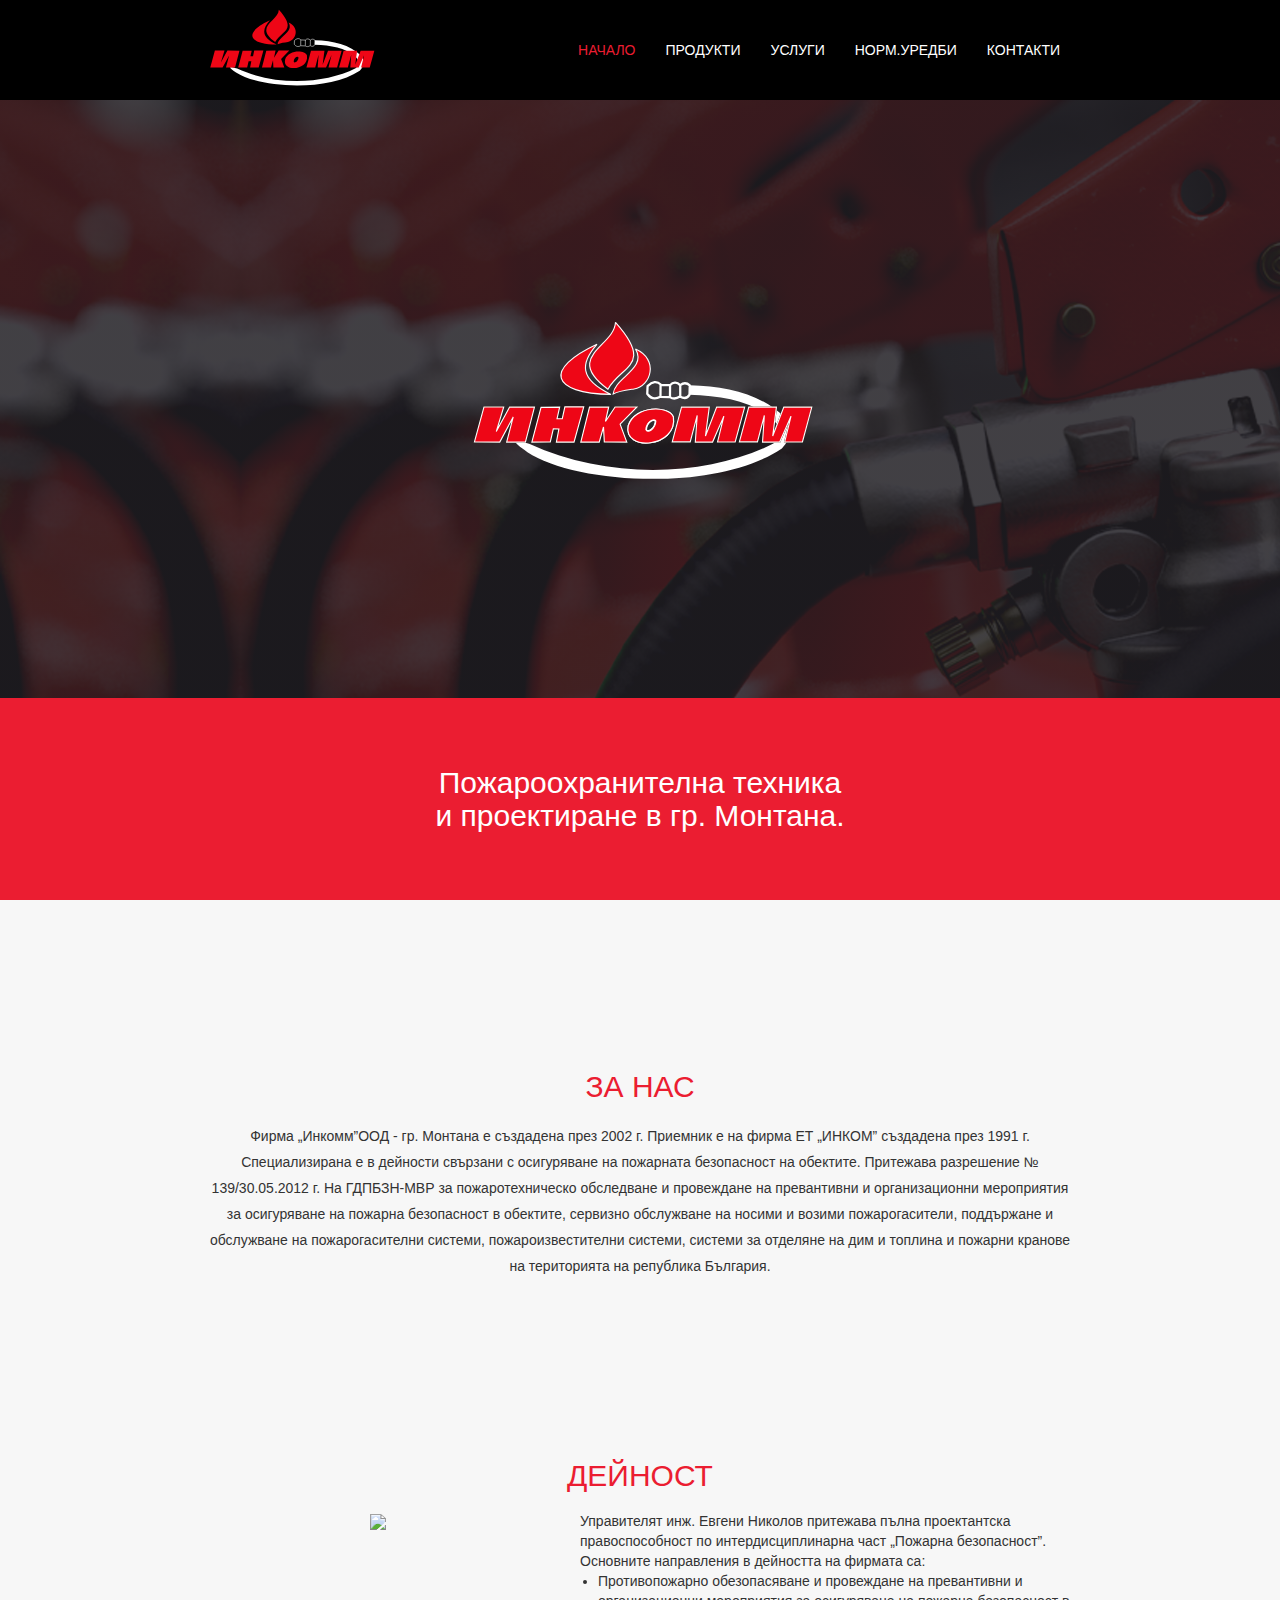
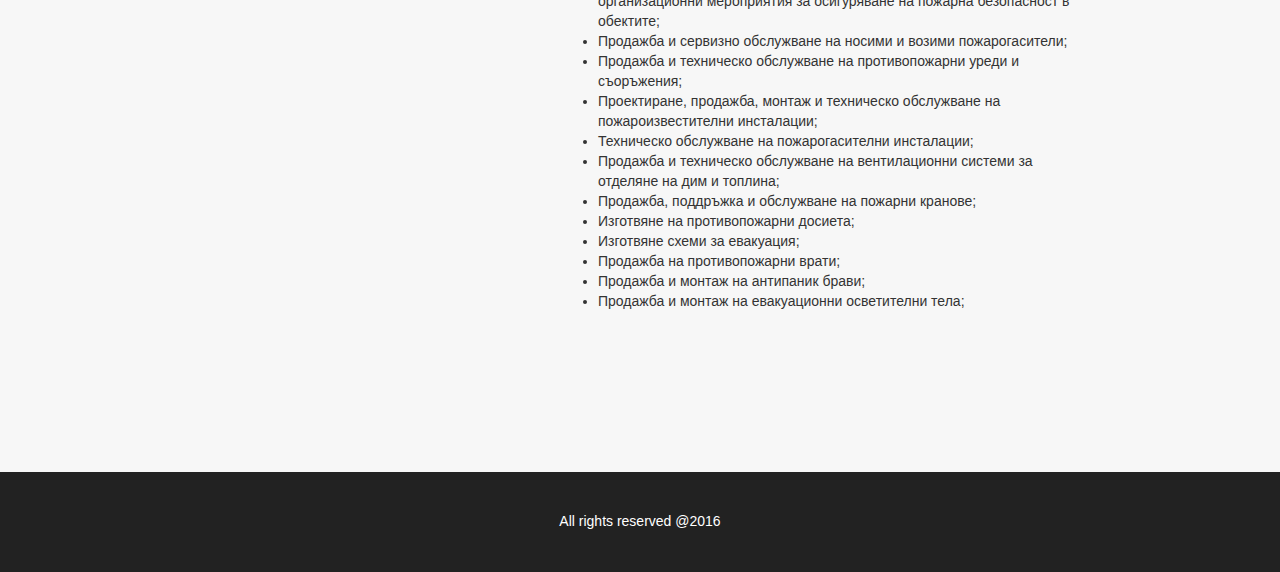
==== index.html @ 293aea62 "first commit" ====
<!DOCTYPE html>
<html xmlns="http://www.w3.org/1999/xhtml" lang="en" xml:lang="en">
    <head>
        <title>
                Начало
        </title>
            <meta name="robots" content="noindex">
        <meta http-equiv="Content-Type" content="text/html; charset=utf-8">
        <meta name="description" content="Инкомм контакти">
        <meta name="viewport" content="width=device-width, initial-scale=1">
        <link rel="stylesheet" type="text/css" href="/css/app.b90cbeb3.css">
        <link rel="stylesheet" type="text/css" href="/icons/styles.css">
        <link rel="stylesheet" href="https://fonts.googleapis.com/css?family=Roboto:100,400">
        <link rel="shortcut icon" type="image/x-icon" href="/img/favicon.cccce3f9.ico">
        <link rel="icon" type="image/x-icon" href="/img/favicon.cccce3f9.ico">
        <meta itemprop="image" content="/img/social-image.jpg">
        
        <link href="https://maxcdn.bootstrapcdn.com/font-awesome/4.7.0/css/font-awesome.min.css" rel="stylesheet" integrity="sha384-wvfXpqpZZVQGK6TAh5PVlGOfQNHSoD2xbE+QkPxCAFlNEevoEH3Sl0sibVcOQVnN" crossorigin="anonymous">
    </head>
    <body>
        <div class="content">
            <nav class="navbar navbar-default">
                <div class="container">
                    <div class="navbar-header">
            
                        <a
                         class="navbar-brand"
                         href="/">
                            <img
                             src="/img/logo.3ae2fdd6.svg"
                             width="175"
                             alt="Enhancv Logo">
                        </a>
            
            
                        <button type="button" class="navbar-toggle" data-toggle="collapse" data-target="#bs-example-navbar-collapse-1">
                            <span class="sr-only">Toggle navigation</span>
                            <span class="icon-bar"></span>
                            <span class="icon-bar"></span>
                            <span class="icon-bar"></span>
                        </button>
                    </div>
            
                    <div class="collapse navbar-collapse" id="bs-example-navbar-collapse-1">
            
                        <ul class="nav navbar-nav navbar-right">
                            <li  class="active" >
                                <a href="/">НАЧАЛО</a>
                            </li>
                            <li >
                                <a href="/products">ПРОДУКТИ</a>
                            </li>
                            <li >
                                <a href="/services.html">УСЛУГИ</a>
                            </li>
                            <li >
                                <a href="/regulations.html">НОРМ.УРЕДБИ</a>
                            </li>
                            <li >
                                <a href="/contacts.html">КОНТАКТИ</a>
                            </li>
                        </ul>
                    </div>
                </div>
            </nav>
            
            
            <div class="home-header">
                <div class="jumbotron vertical-center">
                  <div class="container">
                    <img src="/img/biglogo.f9078b86.svg" />
                  </div>
                </div>
            </div>
            <div class="homepage-info-bar">
                <div class="container">
                    <div class="row text-center">
                        <div class="col-xs-12">
                            <h2>Пожароохранителна техника<br /> и проектиране в гр. Монтана.</h2>
                        </div>
                    </div>
                </div>
            </div>
            <div class="homepage-about-us">
                <div class="container">
                    <div class="row text-center">
                        <div class="col-xs-12">
                            <h2>ЗА НАС</h2>
                            <p>Фирма „Инкомм”ООД - гр. Монтана е създадена  през 2002 г. Приемник е  на фирма  ЕТ „ИНКОМ” създадена през 1991 г.
                            Специализирана е в дейности свързани с осигуряване на пожарната безопасност на обектите.
                            Притежава разрешение № 139/30.05.2012 г. На ГДПБЗН-МВР  за пожаротехническо обследване и провеждане на превантивни и организационни мероприятия за осигуряване на пожарна безопасност в обектите, сервизно обслужване на носими и возими пожарогасители, поддържане и обслужване на пожарогасителни системи, пожароизвестителни системи, системи за отделяне на дим и топлина и пожарни кранове на територията на република България.
                            </p>
                        </div>
                    </div>
                </div>
            </div>
            <div class="homepage-activity">
                <div class="container">
                    <div class="row text-center">
                        <h2>ДЕЙНОСТ</h2>
                    </div>
                    <div class="row">
                        <div class="col-md-5 text-center">
                            <img src="http://placehold.it/350x400">
                        </div>
                        <div class="col-md-7">
                            Управителят   инж. Евгени Николов притежава пълна проектантска правоспособност по интердисциплинарна част „Пожарна безопасност”.
                            Основните направления в дейността на фирмата са:
                            <ul>
                            <li>Противопожарно обезопасяване и провеждане на превантивни и              организационни мероприятия за осигуряване на пожарна безопасност в          обектите;</li>
                            <li>Продажба и сервизно обслужване на носими и возими пожарогасители;</li>
                            <li>Продажба и техническо обслужване на противопожарни уреди и съоръжения;</li>
                            <li>Проектиране, продажба, монтаж и техническо обслужване на                    пожароизвестителни инсталации;</li>
                            <li>Техническо обслужване на пожарогасителни инсталации;</li>
                            <li>Продажба и техническо обслужване на вентилационни системи за отделяне       на дим и топлина;</li>
                            <li>Продажба, поддръжка и обслужване на пожарни кранове;</li>
                            <li>Изготвяне на противопожарни досиета;</li>
                            <li>Изготвяне схеми за евакуация;</li>
                            <li>Продажба на противопожарни врати;</li>
                            <li>Продажба и монтаж на антипаник брави;</li>
                            <li>Продажба и монтаж на евакуационни осветителни тела;</li>
                            </ul>
                        </div>
                    </div>
                </div>
            </div>
            
        </div>
        <div class="footer">
            <div class="container">
                <div class="row text-center">
                    All rights reserved @2016
                </div>
            </div>
        </div>
        

        <script src="/js/combined.1ae08cdf.js"></script>
    </body>
</html>
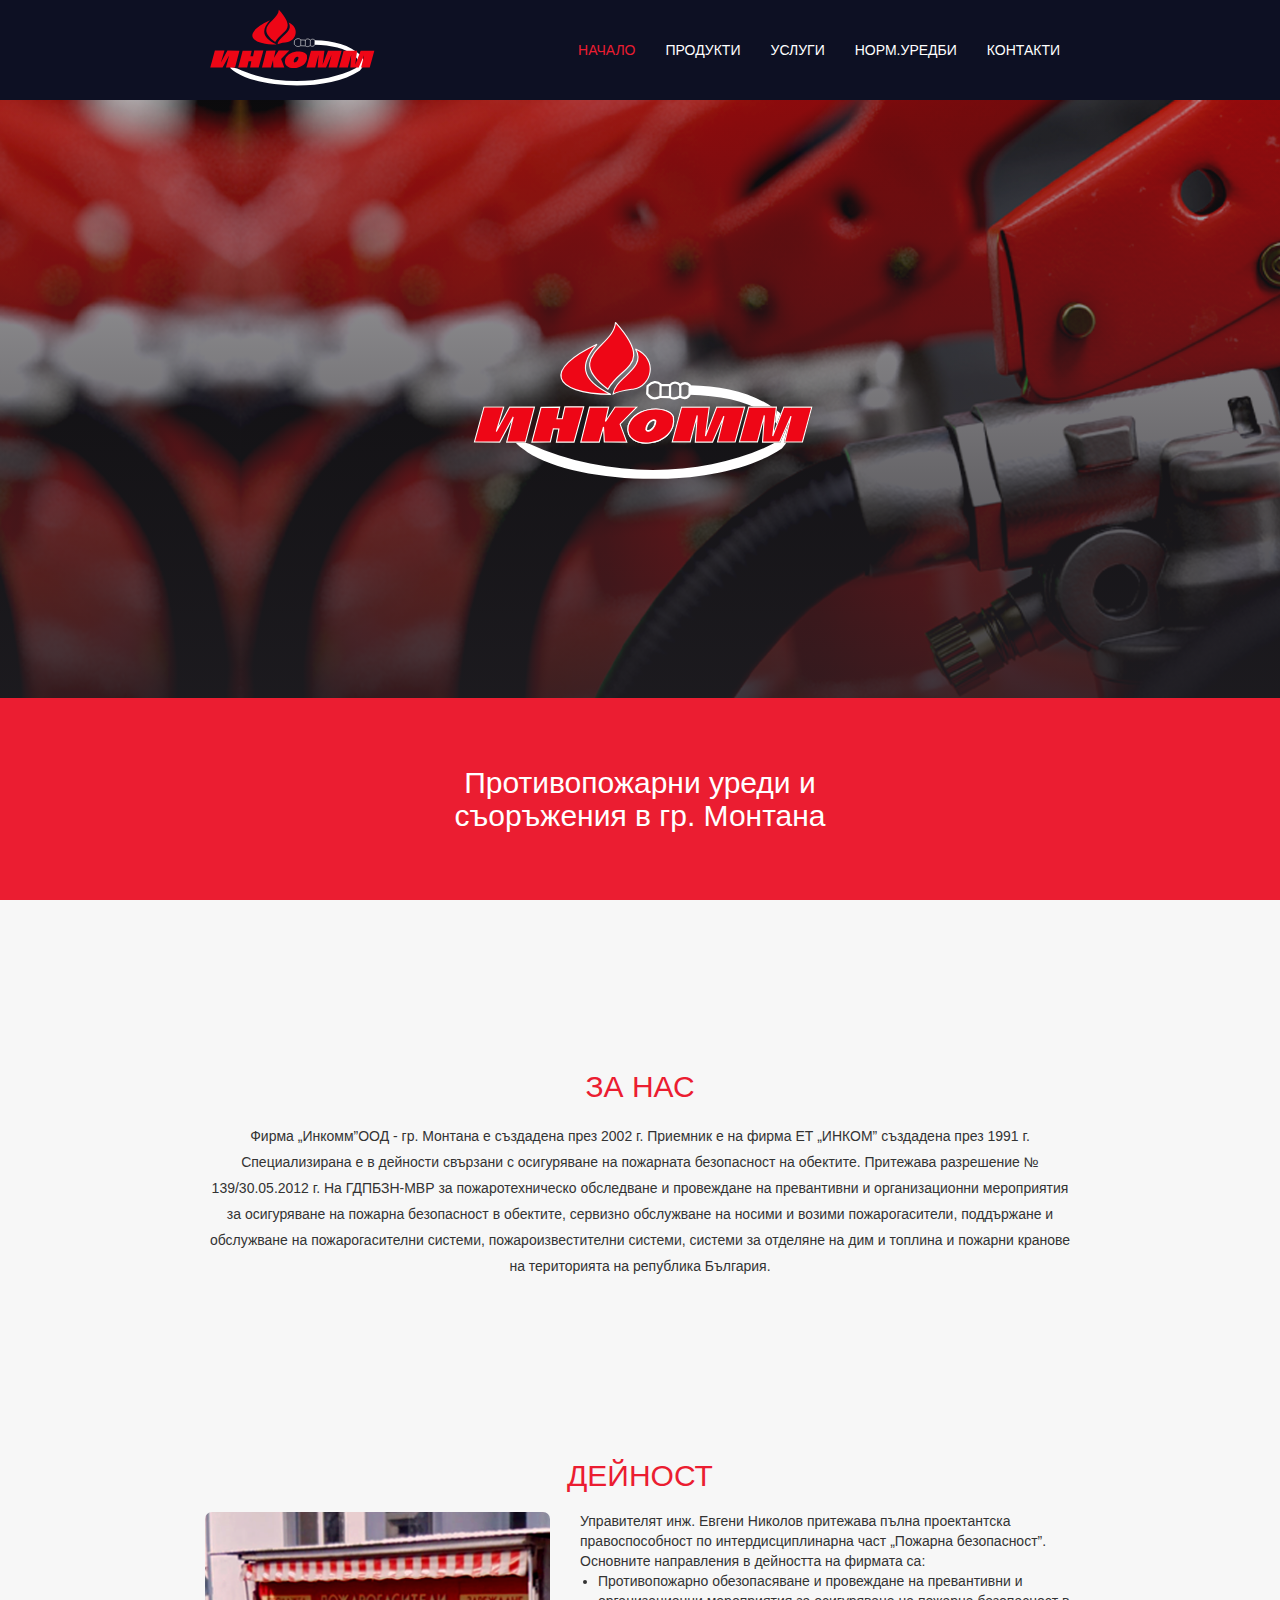
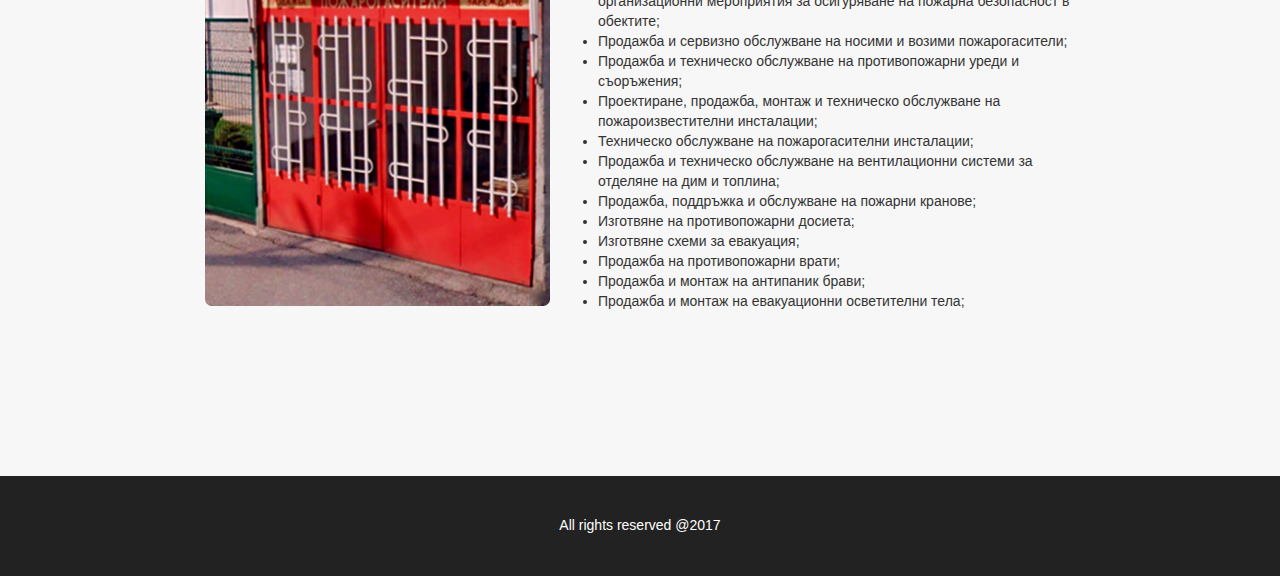
==== commit c6f698d3: "update" ====
--- a/index.html
+++ b/index.html
@@ -2,18 +2,15 @@
 <html xmlns="http://www.w3.org/1999/xhtml" lang="en" xml:lang="en">
     <head>
         <title>
-                Начало
+                Inkomm - Противопожарни уреди и съоръжения в гр. Монтана
         </title>
-            <meta name="robots" content="noindex">
         <meta http-equiv="Content-Type" content="text/html; charset=utf-8">
-        <meta name="description" content="Инкомм контакти">
+        <meta name="description" content="Фирма „Инкомм”ООД - гр. Монтана е създадена през 2002 г. Приемник е на фирма ЕТ „ИНКОМ” създадена през 1991 г. Специализирана е в дейности свързани с осигуряване на пожарната безопасност на обектите. ">
         <meta name="viewport" content="width=device-width, initial-scale=1">
-        <link rel="stylesheet" type="text/css" href="/css/app.b90cbeb3.css">
-        <link rel="stylesheet" type="text/css" href="/icons/styles.css">
-        <link rel="stylesheet" href="https://fonts.googleapis.com/css?family=Roboto:100,400">
+        <link rel="stylesheet" type="text/css" href="/css/app.bbb9a756.css">
         <link rel="shortcut icon" type="image/x-icon" href="/img/favicon.cccce3f9.ico">
         <link rel="icon" type="image/x-icon" href="/img/favicon.cccce3f9.ico">
-        <meta itemprop="image" content="/img/social-image.jpg">
+        <meta itemprop="image" content="/img/header-background.4eefe3f7.png">
         
         <link href="https://maxcdn.bootstrapcdn.com/font-awesome/4.7.0/css/font-awesome.min.css" rel="stylesheet" integrity="sha384-wvfXpqpZZVQGK6TAh5PVlGOfQNHSoD2xbE+QkPxCAFlNEevoEH3Sl0sibVcOQVnN" crossorigin="anonymous">
     </head>
@@ -27,7 +24,7 @@
                          class="navbar-brand"
                          href="/">
                             <img
-                             src="/img/logo.3ae2fdd6.svg"
+                             src="/img/logo.b79aa6fc.svg"
                              width="175"
                              alt="Enhancv Logo">
                         </a>
@@ -68,7 +65,7 @@
             <div class="home-header">
                 <div class="jumbotron vertical-center">
                   <div class="container">
-                    <img src="/img/biglogo.f9078b86.svg" />
+                    <img src="/img/biglogo.e8737119.svg" />
                   </div>
                 </div>
             </div>
@@ -76,7 +73,7 @@
                 <div class="container">
                     <div class="row text-center">
                         <div class="col-xs-12">
-                            <h2>Пожароохранителна техника<br /> и проектиране в гр. Монтана.</h2>
+                            <h2>Противопожарни уреди и<br /> съоръжения в гр. Монтана</h2>
                         </div>
                     </div>
                 </div>
@@ -101,7 +98,7 @@
                     </div>
                     <div class="row">
                         <div class="col-md-5 text-center">
-                            <img src="http://placehold.it/350x400">
+                            <img src="/img/office.deb8bde7.png">
                         </div>
                         <div class="col-md-7">
                             Управителят   инж. Евгени Николов притежава пълна проектантска правоспособност по интердисциплинарна част „Пожарна безопасност”.
@@ -129,13 +126,13 @@
         <div class="footer">
             <div class="container">
                 <div class="row text-center">
-                    All rights reserved @2016
+                    All rights reserved @2017
                 </div>
             </div>
         </div>
         
 
-        <script src="/js/combined.1ae08cdf.js"></script>
+        <script src="/js/combined.86ba59e8.js"></script>
     </body>
 </html>
 
--- a/css/app.bbb9a756.css
+++ b/css/app.bbb9a756.css
@@ -0,0 +1,4911 @@
+@charset "UTF-8";
+.container {
+  max-width: 900px; }
+
+/*!
+ * Bootstrap v3.3.7 (http://getbootstrap.com)
+ * Copyright 2011-2016 Twitter, Inc.
+ * Licensed under MIT (https://github.com/twbs/bootstrap/blob/master/LICENSE)
+ */
+/*! normalize.css v3.0.3 | MIT License | github.com/necolas/normalize.css */
+html {
+  font-family: sans-serif;
+  -ms-text-size-adjust: 100%;
+  -webkit-text-size-adjust: 100%; }
+
+body {
+  margin: 0; }
+
+article,
+aside,
+details,
+figcaption,
+figure,
+footer,
+header,
+hgroup,
+main,
+menu,
+nav,
+section,
+summary {
+  display: block; }
+
+audio,
+canvas,
+progress,
+video {
+  display: inline-block;
+  vertical-align: baseline; }
+
+audio:not([controls]) {
+  display: none;
+  height: 0; }
+
+[hidden],
+template {
+  display: none; }
+
+a {
+  background-color: transparent; }
+
+a:active,
+a:hover {
+  outline: 0; }
+
+abbr[title] {
+  border-bottom: 1px dotted; }
+
+b,
+strong {
+  font-weight: bold; }
+
+dfn {
+  font-style: italic; }
+
+h1 {
+  font-size: 2em;
+  margin: 0.67em 0; }
+
+mark {
+  background: #ff0;
+  color: #000; }
+
+small {
+  font-size: 80%; }
+
+sub,
+sup {
+  font-size: 75%;
+  line-height: 0;
+  position: relative;
+  vertical-align: baseline; }
+
+sup {
+  top: -0.5em; }
+
+sub {
+  bottom: -0.25em; }
+
+img {
+  border: 0; }
+
+svg:not(:root) {
+  overflow: hidden; }
+
+figure {
+  margin: 1em 40px; }
+
+hr {
+  box-sizing: content-box;
+  height: 0; }
+
+pre {
+  overflow: auto; }
+
+code,
+kbd,
+pre,
+samp {
+  font-family: monospace, monospace;
+  font-size: 1em; }
+
+button,
+input,
+optgroup,
+select,
+textarea {
+  color: inherit;
+  font: inherit;
+  margin: 0; }
+
+button {
+  overflow: visible; }
+
+button,
+select {
+  text-transform: none; }
+
+button,
+html input[type="button"],
+input[type="reset"],
+input[type="submit"] {
+  -webkit-appearance: button;
+  cursor: pointer; }
+
+button[disabled],
+html input[disabled] {
+  cursor: default; }
+
+button::-moz-focus-inner,
+input::-moz-focus-inner {
+  border: 0;
+  padding: 0; }
+
+input {
+  line-height: normal; }
+
+input[type="checkbox"],
+input[type="radio"] {
+  box-sizing: border-box;
+  padding: 0; }
+
+input[type="number"]::-webkit-inner-spin-button,
+input[type="number"]::-webkit-outer-spin-button {
+  height: auto; }
+
+input[type="search"] {
+  -webkit-appearance: textfield;
+  box-sizing: content-box; }
+
+input[type="search"]::-webkit-search-cancel-button,
+input[type="search"]::-webkit-search-decoration {
+  -webkit-appearance: none; }
+
+fieldset {
+  border: 1px solid #c0c0c0;
+  margin: 0 2px;
+  padding: 0.35em 0.625em 0.75em; }
+
+legend {
+  border: 0;
+  padding: 0; }
+
+textarea {
+  overflow: auto; }
+
+optgroup {
+  font-weight: bold; }
+
+table {
+  border-collapse: collapse;
+  border-spacing: 0; }
+
+td,
+th {
+  padding: 0; }
+
+/*! Source: https://github.com/h5bp/html5-boilerplate/blob/master/src/css/main.css */
+@media print {
+  *,
+  *:before,
+  *:after {
+    background: transparent !important;
+    color: #000 !important;
+    box-shadow: none !important;
+    text-shadow: none !important; }
+  a,
+  a:visited {
+    text-decoration: underline; }
+  a[href]:after {
+    content: " (" attr(href) ")"; }
+  abbr[title]:after {
+    content: " (" attr(title) ")"; }
+  a[href^="#"]:after,
+  a[href^="javascript:"]:after {
+    content: ""; }
+  pre,
+  blockquote {
+    border: 1px solid #999;
+    page-break-inside: avoid; }
+  thead {
+    display: table-header-group; }
+  tr,
+  img {
+    page-break-inside: avoid; }
+  img {
+    max-width: 100% !important; }
+  p,
+  h2,
+  h3 {
+    orphans: 3;
+    widows: 3; }
+  h2,
+  h3 {
+    page-break-after: avoid; }
+  .navbar {
+    display: none; }
+  .btn > .caret,
+  .dropup > .btn > .caret {
+    border-top-color: #000 !important; }
+  .label {
+    border: 1px solid #000; }
+  .table {
+    border-collapse: collapse !important; }
+    .table td,
+    .table th {
+      background-color: #fff !important; }
+  .table-bordered th,
+  .table-bordered td {
+    border: 1px solid #ddd !important; } }
+
+* {
+  box-sizing: border-box; }
+
+*:before,
+*:after {
+  box-sizing: border-box; }
+
+html {
+  font-size: 10px;
+  -webkit-tap-highlight-color: transparent; }
+
+body {
+  font-family: "Century Gothic", CenturyGothic, AppleGothic, sans-serif;
+  font-size: 14px;
+  line-height: 1.42857;
+  color: #333333;
+  background-color: #f7f7f7; }
+
+input,
+button,
+select,
+textarea {
+  font-family: inherit;
+  font-size: inherit;
+  line-height: inherit; }
+
+a {
+  color: #333333;
+  text-decoration: none; }
+  a:hover, a:focus {
+    color: #0d0d0d;
+    text-decoration: none; }
+  a:focus {
+    outline: 5px auto -webkit-focus-ring-color;
+    outline-offset: -2px; }
+
+figure {
+  margin: 0; }
+
+img {
+  vertical-align: middle; }
+
+.img-responsive {
+  display: block;
+  max-width: 100%;
+  height: auto; }
+
+.img-rounded {
+  border-radius: 6px; }
+
+.img-thumbnail {
+  padding: 4px;
+  line-height: 1.42857;
+  background-color: #f7f7f7;
+  border: 1px solid #ddd;
+  border-radius: 4px;
+  transition: all 0.2s ease-in-out;
+  display: inline-block;
+  max-width: 100%;
+  height: auto; }
+
+.img-circle {
+  border-radius: 50%; }
+
+hr {
+  margin-top: 20px;
+  margin-bottom: 20px;
+  border: 0;
+  border-top: 1px solid #eeeeee; }
+
+.sr-only {
+  position: absolute;
+  width: 1px;
+  height: 1px;
+  margin: -1px;
+  padding: 0;
+  overflow: hidden;
+  clip: rect(0, 0, 0, 0);
+  border: 0; }
+
+.sr-only-focusable:active, .sr-only-focusable:focus {
+  position: static;
+  width: auto;
+  height: auto;
+  margin: 0;
+  overflow: visible;
+  clip: auto; }
+
+[role="button"] {
+  cursor: pointer; }
+
+h1, h2, h3, h4, h5, h6,
+.h1, .h2, .h3, .h4, .h5, .h6 {
+  font-family: "Century Gothic", CenturyGothic, AppleGothic, sans-serif;
+  font-weight: 300;
+  line-height: 1.1;
+  color: inherit; }
+  h1 small,
+  h1 .small, h2 small,
+  h2 .small, h3 small,
+  h3 .small, h4 small,
+  h4 .small, h5 small,
+  h5 .small, h6 small,
+  h6 .small,
+  .h1 small,
+  .h1 .small, .h2 small,
+  .h2 .small, .h3 small,
+  .h3 .small, .h4 small,
+  .h4 .small, .h5 small,
+  .h5 .small, .h6 small,
+  .h6 .small {
+    font-weight: normal;
+    line-height: 1;
+    color: #777777; }
+
+h1, .h1,
+h2, .h2,
+h3, .h3 {
+  margin-top: 20px;
+  margin-bottom: 10px; }
+  h1 small,
+  h1 .small, .h1 small,
+  .h1 .small,
+  h2 small,
+  h2 .small, .h2 small,
+  .h2 .small,
+  h3 small,
+  h3 .small, .h3 small,
+  .h3 .small {
+    font-size: 65%; }
+
+h4, .h4,
+h5, .h5,
+h6, .h6 {
+  margin-top: 10px;
+  margin-bottom: 10px; }
+  h4 small,
+  h4 .small, .h4 small,
+  .h4 .small,
+  h5 small,
+  h5 .small, .h5 small,
+  .h5 .small,
+  h6 small,
+  h6 .small, .h6 small,
+  .h6 .small {
+    font-size: 75%; }
+
+h1, .h1 {
+  font-size: 36px; }
+
+h2, .h2 {
+  font-size: 30px; }
+
+h3, .h3 {
+  font-size: 24px; }
+
+h4, .h4 {
+  font-size: 20px; }
+
+h5, .h5 {
+  font-size: 18px; }
+
+h6, .h6 {
+  font-size: 12px; }
+
+p {
+  margin: 0 0 10px; }
+
+.lead {
+  margin-bottom: 20px;
+  font-size: 16px;
+  font-weight: 300;
+  line-height: 1.4; }
+  @media (min-width: 768px) {
+    .lead {
+      font-size: 21px; } }
+
+small,
+.small {
+  font-size: 85%; }
+
+mark,
+.mark {
+  background-color: #fcf8e3;
+  padding: .2em; }
+
+.text-left {
+  text-align: left; }
+
+.text-right {
+  text-align: right; }
+
+.text-center {
+  text-align: center; }
+
+.text-justify {
+  text-align: justify; }
+
+.text-nowrap {
+  white-space: nowrap; }
+
+.text-lowercase {
+  text-transform: lowercase; }
+
+.text-uppercase, .initialism {
+  text-transform: uppercase; }
+
+.text-capitalize {
+  text-transform: capitalize; }
+
+.text-muted {
+  color: #777777; }
+
+.text-primary {
+  color: #2DC08D; }
+
+a.text-primary:hover,
+a.text-primary:focus {
+  color: #23976f; }
+
+.text-success {
+  color: #3c763d; }
+
+a.text-success:hover,
+a.text-success:focus {
+  color: #2b542c; }
+
+.text-info {
+  color: #31708f; }
+
+a.text-info:hover,
+a.text-info:focus {
+  color: #245269; }
+
+.text-warning {
+  color: #8a6d3b; }
+
+a.text-warning:hover,
+a.text-warning:focus {
+  color: #66512c; }
+
+.text-danger {
+  color: #a94442; }
+
+a.text-danger:hover,
+a.text-danger:focus {
+  color: #843534; }
+
+.bg-primary {
+  color: #fff; }
+
+.bg-primary {
+  background-color: #2DC08D; }
+
+a.bg-primary:hover,
+a.bg-primary:focus {
+  background-color: #23976f; }
+
+.bg-success {
+  background-color: #dff0d8; }
+
+a.bg-success:hover,
+a.bg-success:focus {
+  background-color: #c1e2b3; }
+
+.bg-info {
+  background-color: #d9edf7; }
+
+a.bg-info:hover,
+a.bg-info:focus {
+  background-color: #afd9ee; }
+
+.bg-warning {
+  background-color: #fcf8e3; }
+
+a.bg-warning:hover,
+a.bg-warning:focus {
+  background-color: #f7ecb5; }
+
+.bg-danger {
+  background-color: #f2dede; }
+
+a.bg-danger:hover,
+a.bg-danger:focus {
+  background-color: #e4b9b9; }
+
+.page-header {
+  padding-bottom: 9px;
+  margin: 40px 0 20px;
+  border-bottom: 1px solid #eeeeee; }
+
+ul,
+ol {
+  margin-top: 0;
+  margin-bottom: 10px; }
+  ul ul,
+  ul ol,
+  ol ul,
+  ol ol {
+    margin-bottom: 0; }
+
+.list-unstyled {
+  padding-left: 0;
+  list-style: none; }
+
+.list-inline {
+  padding-left: 0;
+  list-style: none;
+  margin-left: -5px; }
+  .list-inline > li {
+    display: inline-block;
+    padding-left: 5px;
+    padding-right: 5px; }
+
+dl {
+  margin-top: 0;
+  margin-bottom: 20px; }
+
+dt,
+dd {
+  line-height: 1.42857; }
+
+dt {
+  font-weight: bold; }
+
+dd {
+  margin-left: 0; }
+
+.dl-horizontal dd:before, .dl-horizontal dd:after {
+  content: " ";
+  display: table; }
+
+.dl-horizontal dd:after {
+  clear: both; }
+
+@media (min-width: 768px) {
+  .dl-horizontal dt {
+    float: left;
+    width: 160px;
+    clear: left;
+    text-align: right;
+    overflow: hidden;
+    text-overflow: ellipsis;
+    white-space: nowrap; }
+  .dl-horizontal dd {
+    margin-left: 180px; } }
+
+abbr[title],
+abbr[data-original-title] {
+  cursor: help;
+  border-bottom: 1px dotted #777777; }
+
+.initialism {
+  font-size: 90%; }
+
+blockquote {
+  padding: 10px 20px;
+  margin: 0 0 20px;
+  font-size: 17.5px;
+  border-left: 5px solid #eeeeee; }
+  blockquote p:last-child,
+  blockquote ul:last-child,
+  blockquote ol:last-child {
+    margin-bottom: 0; }
+  blockquote footer,
+  blockquote small,
+  blockquote .small {
+    display: block;
+    font-size: 80%;
+    line-height: 1.42857;
+    color: #777777; }
+    blockquote footer:before,
+    blockquote small:before,
+    blockquote .small:before {
+      content: '\2014 \00A0'; }
+
+.blockquote-reverse,
+blockquote.pull-right {
+  padding-right: 15px;
+  padding-left: 0;
+  border-right: 5px solid #eeeeee;
+  border-left: 0;
+  text-align: right; }
+  .blockquote-reverse footer:before,
+  .blockquote-reverse small:before,
+  .blockquote-reverse .small:before,
+  blockquote.pull-right footer:before,
+  blockquote.pull-right small:before,
+  blockquote.pull-right .small:before {
+    content: ''; }
+  .blockquote-reverse footer:after,
+  .blockquote-reverse small:after,
+  .blockquote-reverse .small:after,
+  blockquote.pull-right footer:after,
+  blockquote.pull-right small:after,
+  blockquote.pull-right .small:after {
+    content: '\00A0 \2014'; }
+
+address {
+  margin-bottom: 20px;
+  font-style: normal;
+  line-height: 1.42857; }
+
+.container {
+  margin-right: auto;
+  margin-left: auto;
+  padding-left: 15px;
+  padding-right: 15px; }
+  .container:before, .container:after {
+    content: " ";
+    display: table; }
+  .container:after {
+    clear: both; }
+  @media (min-width: 768px) {
+    .container {
+      width: 750px; } }
+  @media (min-width: 992px) {
+    .container {
+      width: 970px; } }
+  @media (min-width: 1200px) {
+    .container {
+      width: 1170px; } }
+
+.container-fluid {
+  margin-right: auto;
+  margin-left: auto;
+  padding-left: 15px;
+  padding-right: 15px; }
+  .container-fluid:before, .container-fluid:after {
+    content: " ";
+    display: table; }
+  .container-fluid:after {
+    clear: both; }
+
+.row {
+  margin-left: -15px;
+  margin-right: -15px; }
+  .row:before, .row:after {
+    content: " ";
+    display: table; }
+  .row:after {
+    clear: both; }
+
+.col-xs-1, .col-sm-1, .col-md-1, .col-lg-1, .col-xs-2, .col-sm-2, .col-md-2, .col-lg-2, .col-xs-3, .col-sm-3, .col-md-3, .col-lg-3, .col-xs-4, .col-sm-4, .col-md-4, .col-lg-4, .col-xs-5, .col-sm-5, .col-md-5, .col-lg-5, .col-xs-6, .col-sm-6, .col-md-6, .col-lg-6, .col-xs-7, .col-sm-7, .col-md-7, .col-lg-7, .col-xs-8, .col-sm-8, .col-md-8, .col-lg-8, .col-xs-9, .col-sm-9, .col-md-9, .col-lg-9, .col-xs-10, .col-sm-10, .col-md-10, .col-lg-10, .col-xs-11, .col-sm-11, .col-md-11, .col-lg-11, .col-xs-12, .col-sm-12, .col-md-12, .col-lg-12 {
+  position: relative;
+  min-height: 1px;
+  padding-left: 15px;
+  padding-right: 15px; }
+
+.col-xs-1, .col-xs-2, .col-xs-3, .col-xs-4, .col-xs-5, .col-xs-6, .col-xs-7, .col-xs-8, .col-xs-9, .col-xs-10, .col-xs-11, .col-xs-12 {
+  float: left; }
+
+.col-xs-1 {
+  width: 8.33333%; }
+
+.col-xs-2 {
+  width: 16.66667%; }
+
+.col-xs-3 {
+  width: 25%; }
+
+.col-xs-4 {
+  width: 33.33333%; }
+
+.col-xs-5 {
+  width: 41.66667%; }
+
+.col-xs-6 {
+  width: 50%; }
+
+.col-xs-7 {
+  width: 58.33333%; }
+
+.col-xs-8 {
+  width: 66.66667%; }
+
+.col-xs-9 {
+  width: 75%; }
+
+.col-xs-10 {
+  width: 83.33333%; }
+
+.col-xs-11 {
+  width: 91.66667%; }
+
+.col-xs-12 {
+  width: 100%; }
+
+.col-xs-pull-0 {
+  right: auto; }
+
+.col-xs-pull-1 {
+  right: 8.33333%; }
+
+.col-xs-pull-2 {
+  right: 16.66667%; }
+
+.col-xs-pull-3 {
+  right: 25%; }
+
+.col-xs-pull-4 {
+  right: 33.33333%; }
+
+.col-xs-pull-5 {
+  right: 41.66667%; }
+
+.col-xs-pull-6 {
+  right: 50%; }
+
+.col-xs-pull-7 {
+  right: 58.33333%; }
+
+.col-xs-pull-8 {
+  right: 66.66667%; }
+
+.col-xs-pull-9 {
+  right: 75%; }
+
+.col-xs-pull-10 {
+  right: 83.33333%; }
+
+.col-xs-pull-11 {
+  right: 91.66667%; }
+
+.col-xs-pull-12 {
+  right: 100%; }
+
+.col-xs-push-0 {
+  left: auto; }
+
+.col-xs-push-1 {
+  left: 8.33333%; }
+
+.col-xs-push-2 {
+  left: 16.66667%; }
+
+.col-xs-push-3 {
+  left: 25%; }
+
+.col-xs-push-4 {
+  left: 33.33333%; }
+
+.col-xs-push-5 {
+  left: 41.66667%; }
+
+.col-xs-push-6 {
+  left: 50%; }
+
+.col-xs-push-7 {
+  left: 58.33333%; }
+
+.col-xs-push-8 {
+  left: 66.66667%; }
+
+.col-xs-push-9 {
+  left: 75%; }
+
+.col-xs-push-10 {
+  left: 83.33333%; }
+
+.col-xs-push-11 {
+  left: 91.66667%; }
+
+.col-xs-push-12 {
+  left: 100%; }
+
+.col-xs-offset-0 {
+  margin-left: 0%; }
+
+.col-xs-offset-1 {
+  margin-left: 8.33333%; }
+
+.col-xs-offset-2 {
+  margin-left: 16.66667%; }
+
+.col-xs-offset-3 {
+  margin-left: 25%; }
+
+.col-xs-offset-4 {
+  margin-left: 33.33333%; }
+
+.col-xs-offset-5 {
+  margin-left: 41.66667%; }
+
+.col-xs-offset-6 {
+  margin-left: 50%; }
+
+.col-xs-offset-7 {
+  margin-left: 58.33333%; }
+
+.col-xs-offset-8 {
+  margin-left: 66.66667%; }
+
+.col-xs-offset-9 {
+  margin-left: 75%; }
+
+.col-xs-offset-10 {
+  margin-left: 83.33333%; }
+
+.col-xs-offset-11 {
+  margin-left: 91.66667%; }
+
+.col-xs-offset-12 {
+  margin-left: 100%; }
+
+@media (min-width: 768px) {
+  .col-sm-1, .col-sm-2, .col-sm-3, .col-sm-4, .col-sm-5, .col-sm-6, .col-sm-7, .col-sm-8, .col-sm-9, .col-sm-10, .col-sm-11, .col-sm-12 {
+    float: left; }
+  .col-sm-1 {
+    width: 8.33333%; }
+  .col-sm-2 {
+    width: 16.66667%; }
+  .col-sm-3 {
+    width: 25%; }
+  .col-sm-4 {
+    width: 33.33333%; }
+  .col-sm-5 {
+    width: 41.66667%; }
+  .col-sm-6 {
+    width: 50%; }
+  .col-sm-7 {
+    width: 58.33333%; }
+  .col-sm-8 {
+    width: 66.66667%; }
+  .col-sm-9 {
+    width: 75%; }
+  .col-sm-10 {
+    width: 83.33333%; }
+  .col-sm-11 {
+    width: 91.66667%; }
+  .col-sm-12 {
+    width: 100%; }
+  .col-sm-pull-0 {
+    right: auto; }
+  .col-sm-pull-1 {
+    right: 8.33333%; }
+  .col-sm-pull-2 {
+    right: 16.66667%; }
+  .col-sm-pull-3 {
+    right: 25%; }
+  .col-sm-pull-4 {
+    right: 33.33333%; }
+  .col-sm-pull-5 {
+    right: 41.66667%; }
+  .col-sm-pull-6 {
+    right: 50%; }
+  .col-sm-pull-7 {
+    right: 58.33333%; }
+  .col-sm-pull-8 {
+    right: 66.66667%; }
+  .col-sm-pull-9 {
+    right: 75%; }
+  .col-sm-pull-10 {
+    right: 83.33333%; }
+  .col-sm-pull-11 {
+    right: 91.66667%; }
+  .col-sm-pull-12 {
+    right: 100%; }
+  .col-sm-push-0 {
+    left: auto; }
+  .col-sm-push-1 {
+    left: 8.33333%; }
+  .col-sm-push-2 {
+    left: 16.66667%; }
+  .col-sm-push-3 {
+    left: 25%; }
+  .col-sm-push-4 {
+    left: 33.33333%; }
+  .col-sm-push-5 {
+    left: 41.66667%; }
+  .col-sm-push-6 {
+    left: 50%; }
+  .col-sm-push-7 {
+    left: 58.33333%; }
+  .col-sm-push-8 {
+    left: 66.66667%; }
+  .col-sm-push-9 {
+    left: 75%; }
+  .col-sm-push-10 {
+    left: 83.33333%; }
+  .col-sm-push-11 {
+    left: 91.66667%; }
+  .col-sm-push-12 {
+    left: 100%; }
+  .col-sm-offset-0 {
+    margin-left: 0%; }
+  .col-sm-offset-1 {
+    margin-left: 8.33333%; }
+  .col-sm-offset-2 {
+    margin-left: 16.66667%; }
+  .col-sm-offset-3 {
+    margin-left: 25%; }
+  .col-sm-offset-4 {
+    margin-left: 33.33333%; }
+  .col-sm-offset-5 {
+    margin-left: 41.66667%; }
+  .col-sm-offset-6 {
+    margin-left: 50%; }
+  .col-sm-offset-7 {
+    margin-left: 58.33333%; }
+  .col-sm-offset-8 {
+    margin-left: 66.66667%; }
+  .col-sm-offset-9 {
+    margin-left: 75%; }
+  .col-sm-offset-10 {
+    margin-left: 83.33333%; }
+  .col-sm-offset-11 {
+    margin-left: 91.66667%; }
+  .col-sm-offset-12 {
+    margin-left: 100%; } }
+
+@media (min-width: 992px) {
+  .col-md-1, .col-md-2, .col-md-3, .col-md-4, .col-md-5, .col-md-6, .col-md-7, .col-md-8, .col-md-9, .col-md-10, .col-md-11, .col-md-12 {
+    float: left; }
+  .col-md-1 {
+    width: 8.33333%; }
+  .col-md-2 {
+    width: 16.66667%; }
+  .col-md-3 {
+    width: 25%; }
+  .col-md-4 {
+    width: 33.33333%; }
+  .col-md-5 {
+    width: 41.66667%; }
+  .col-md-6 {
+    width: 50%; }
+  .col-md-7 {
+    width: 58.33333%; }
+  .col-md-8 {
+    width: 66.66667%; }
+  .col-md-9 {
+    width: 75%; }
+  .col-md-10 {
+    width: 83.33333%; }
+  .col-md-11 {
+    width: 91.66667%; }
+  .col-md-12 {
+    width: 100%; }
+  .col-md-pull-0 {
+    right: auto; }
+  .col-md-pull-1 {
+    right: 8.33333%; }
+  .col-md-pull-2 {
+    right: 16.66667%; }
+  .col-md-pull-3 {
+    right: 25%; }
+  .col-md-pull-4 {
+    right: 33.33333%; }
+  .col-md-pull-5 {
+    right: 41.66667%; }
+  .col-md-pull-6 {
+    right: 50%; }
+  .col-md-pull-7 {
+    right: 58.33333%; }
+  .col-md-pull-8 {
+    right: 66.66667%; }
+  .col-md-pull-9 {
+    right: 75%; }
+  .col-md-pull-10 {
+    right: 83.33333%; }
+  .col-md-pull-11 {
+    right: 91.66667%; }
+  .col-md-pull-12 {
+    right: 100%; }
+  .col-md-push-0 {
+    left: auto; }
+  .col-md-push-1 {
+    left: 8.33333%; }
+  .col-md-push-2 {
+    left: 16.66667%; }
+  .col-md-push-3 {
+    left: 25%; }
+  .col-md-push-4 {
+    left: 33.33333%; }
+  .col-md-push-5 {
+    left: 41.66667%; }
+  .col-md-push-6 {
+    left: 50%; }
+  .col-md-push-7 {
+    left: 58.33333%; }
+  .col-md-push-8 {
+    left: 66.66667%; }
+  .col-md-push-9 {
+    left: 75%; }
+  .col-md-push-10 {
+    left: 83.33333%; }
+  .col-md-push-11 {
+    left: 91.66667%; }
+  .col-md-push-12 {
+    left: 100%; }
+  .col-md-offset-0 {
+    margin-left: 0%; }
+  .col-md-offset-1 {
+    margin-left: 8.33333%; }
+  .col-md-offset-2 {
+    margin-left: 16.66667%; }
+  .col-md-offset-3 {
+    margin-left: 25%; }
+  .col-md-offset-4 {
+    margin-left: 33.33333%; }
+  .col-md-offset-5 {
+    margin-left: 41.66667%; }
+  .col-md-offset-6 {
+    margin-left: 50%; }
+  .col-md-offset-7 {
+    margin-left: 58.33333%; }
+  .col-md-offset-8 {
+    margin-left: 66.66667%; }
+  .col-md-offset-9 {
+    margin-left: 75%; }
+  .col-md-offset-10 {
+    margin-left: 83.33333%; }
+  .col-md-offset-11 {
+    margin-left: 91.66667%; }
+  .col-md-offset-12 {
+    margin-left: 100%; } }
+
+@media (min-width: 1200px) {
+  .col-lg-1, .col-lg-2, .col-lg-3, .col-lg-4, .col-lg-5, .col-lg-6, .col-lg-7, .col-lg-8, .col-lg-9, .col-lg-10, .col-lg-11, .col-lg-12 {
+    float: left; }
+  .col-lg-1 {
+    width: 8.33333%; }
+  .col-lg-2 {
+    width: 16.66667%; }
+  .col-lg-3 {
+    width: 25%; }
+  .col-lg-4 {
+    width: 33.33333%; }
+  .col-lg-5 {
+    width: 41.66667%; }
+  .col-lg-6 {
+    width: 50%; }
+  .col-lg-7 {
+    width: 58.33333%; }
+  .col-lg-8 {
+    width: 66.66667%; }
+  .col-lg-9 {
+    width: 75%; }
+  .col-lg-10 {
+    width: 83.33333%; }
+  .col-lg-11 {
+    width: 91.66667%; }
+  .col-lg-12 {
+    width: 100%; }
+  .col-lg-pull-0 {
+    right: auto; }
+  .col-lg-pull-1 {
+    right: 8.33333%; }
+  .col-lg-pull-2 {
+    right: 16.66667%; }
+  .col-lg-pull-3 {
+    right: 25%; }
+  .col-lg-pull-4 {
+    right: 33.33333%; }
+  .col-lg-pull-5 {
+    right: 41.66667%; }
+  .col-lg-pull-6 {
+    right: 50%; }
+  .col-lg-pull-7 {
+    right: 58.33333%; }
+  .col-lg-pull-8 {
+    right: 66.66667%; }
+  .col-lg-pull-9 {
+    right: 75%; }
+  .col-lg-pull-10 {
+    right: 83.33333%; }
+  .col-lg-pull-11 {
+    right: 91.66667%; }
+  .col-lg-pull-12 {
+    right: 100%; }
+  .col-lg-push-0 {
+    left: auto; }
+  .col-lg-push-1 {
+    left: 8.33333%; }
+  .col-lg-push-2 {
+    left: 16.66667%; }
+  .col-lg-push-3 {
+    left: 25%; }
+  .col-lg-push-4 {
+    left: 33.33333%; }
+  .col-lg-push-5 {
+    left: 41.66667%; }
+  .col-lg-push-6 {
+    left: 50%; }
+  .col-lg-push-7 {
+    left: 58.33333%; }
+  .col-lg-push-8 {
+    left: 66.66667%; }
+  .col-lg-push-9 {
+    left: 75%; }
+  .col-lg-push-10 {
+    left: 83.33333%; }
+  .col-lg-push-11 {
+    left: 91.66667%; }
+  .col-lg-push-12 {
+    left: 100%; }
+  .col-lg-offset-0 {
+    margin-left: 0%; }
+  .col-lg-offset-1 {
+    margin-left: 8.33333%; }
+  .col-lg-offset-2 {
+    margin-left: 16.66667%; }
+  .col-lg-offset-3 {
+    margin-left: 25%; }
+  .col-lg-offset-4 {
+    margin-left: 33.33333%; }
+  .col-lg-offset-5 {
+    margin-left: 41.66667%; }
+  .col-lg-offset-6 {
+    margin-left: 50%; }
+  .col-lg-offset-7 {
+    margin-left: 58.33333%; }
+  .col-lg-offset-8 {
+    margin-left: 66.66667%; }
+  .col-lg-offset-9 {
+    margin-left: 75%; }
+  .col-lg-offset-10 {
+    margin-left: 83.33333%; }
+  .col-lg-offset-11 {
+    margin-left: 91.66667%; }
+  .col-lg-offset-12 {
+    margin-left: 100%; } }
+
+fieldset {
+  padding: 0;
+  margin: 0;
+  border: 0;
+  min-width: 0; }
+
+legend {
+  display: block;
+  width: 100%;
+  padding: 0;
+  margin-bottom: 20px;
+  font-size: 21px;
+  line-height: inherit;
+  color: #333333;
+  border: 0;
+  border-bottom: 1px solid #e5e5e5; }
+
+label {
+  display: inline-block;
+  max-width: 100%;
+  margin-bottom: 5px;
+  font-weight: bold; }
+
+input[type="search"] {
+  box-sizing: border-box; }
+
+input[type="radio"],
+input[type="checkbox"] {
+  margin: 4px 0 0;
+  margin-top: 1px \9;
+  line-height: normal; }
+
+input[type="file"] {
+  display: block; }
+
+input[type="range"] {
+  display: block;
+  width: 100%; }
+
+select[multiple],
+select[size] {
+  height: auto; }
+
+input[type="file"]:focus,
+input[type="radio"]:focus,
+input[type="checkbox"]:focus {
+  outline: 5px auto -webkit-focus-ring-color;
+  outline-offset: -2px; }
+
+output {
+  display: block;
+  padding-top: 12px;
+  font-size: 14px;
+  line-height: 1.42857;
+  color: #555555; }
+
+.form-control {
+  display: block;
+  width: 100%;
+  height: 44px;
+  padding: 11px 20px;
+  font-size: 14px;
+  line-height: 1.42857;
+  color: #555555;
+  background-color: #fff;
+  background-image: none;
+  border: 1px solid #ccc;
+  border-radius: 4px;
+  box-shadow: inset 0 1px 1px rgba(0, 0, 0, 0.075);
+  transition: border-color ease-in-out 0.15s, box-shadow ease-in-out 0.15s; }
+  .form-control:focus {
+    border-color: #66afe9;
+    outline: 0;
+    box-shadow: inset 0 1px 1px rgba(0, 0, 0, 0.075), 0 0 8px rgba(102, 175, 233, 0.6); }
+  .form-control::-moz-placeholder {
+    color: #999;
+    opacity: 1; }
+  .form-control:-ms-input-placeholder {
+    color: #999; }
+  .form-control::-webkit-input-placeholder {
+    color: #999; }
+  .form-control::-ms-expand {
+    border: 0;
+    background-color: transparent; }
+  .form-control[disabled], .form-control[readonly],
+  fieldset[disabled] .form-control {
+    background-color: #eeeeee;
+    opacity: 1; }
+  .form-control[disabled],
+  fieldset[disabled] .form-control {
+    cursor: not-allowed; }
+
+textarea.form-control {
+  height: auto; }
+
+input[type="search"] {
+  -webkit-appearance: none; }
+
+@media screen and (-webkit-min-device-pixel-ratio: 0) {
+  input[type="date"].form-control,
+  input[type="time"].form-control,
+  input[type="datetime-local"].form-control,
+  input[type="month"].form-control {
+    line-height: 44px; }
+  input[type="date"].input-sm,
+  .input-group-sm input[type="date"],
+  input[type="time"].input-sm,
+  .input-group-sm
+  input[type="time"],
+  input[type="datetime-local"].input-sm,
+  .input-group-sm
+  input[type="datetime-local"],
+  input[type="month"].input-sm,
+  .input-group-sm
+  input[type="month"] {
+    line-height: 30px; }
+  input[type="date"].input-lg,
+  .input-group-lg input[type="date"],
+  input[type="time"].input-lg,
+  .input-group-lg
+  input[type="time"],
+  input[type="datetime-local"].input-lg,
+  .input-group-lg
+  input[type="datetime-local"],
+  input[type="month"].input-lg,
+  .input-group-lg
+  input[type="month"] {
+    line-height: 59px; } }
+
+.form-group {
+  margin-bottom: 15px; }
+
+.radio,
+.checkbox {
+  position: relative;
+  display: block;
+  margin-top: 10px;
+  margin-bottom: 10px; }
+  .radio label,
+  .checkbox label {
+    min-height: 20px;
+    padding-left: 20px;
+    margin-bottom: 0;
+    font-weight: normal;
+    cursor: pointer; }
+
+.radio input[type="radio"],
+.radio-inline input[type="radio"],
+.checkbox input[type="checkbox"],
+.checkbox-inline input[type="checkbox"] {
+  position: absolute;
+  margin-left: -20px;
+  margin-top: 4px \9; }
+
+.radio + .radio,
+.checkbox + .checkbox {
+  margin-top: -5px; }
+
+.radio-inline,
+.checkbox-inline {
+  position: relative;
+  display: inline-block;
+  padding-left: 20px;
+  margin-bottom: 0;
+  vertical-align: middle;
+  font-weight: normal;
+  cursor: pointer; }
+
+.radio-inline + .radio-inline,
+.checkbox-inline + .checkbox-inline {
+  margin-top: 0;
+  margin-left: 10px; }
+
+input[type="radio"][disabled], input[type="radio"].disabled,
+fieldset[disabled] input[type="radio"],
+input[type="checkbox"][disabled],
+input[type="checkbox"].disabled,
+fieldset[disabled]
+input[type="checkbox"] {
+  cursor: not-allowed; }
+
+.radio-inline.disabled,
+fieldset[disabled] .radio-inline,
+.checkbox-inline.disabled,
+fieldset[disabled]
+.checkbox-inline {
+  cursor: not-allowed; }
+
+.radio.disabled label,
+fieldset[disabled] .radio label,
+.checkbox.disabled label,
+fieldset[disabled]
+.checkbox label {
+  cursor: not-allowed; }
+
+.form-control-static {
+  padding-top: 12px;
+  padding-bottom: 12px;
+  margin-bottom: 0;
+  min-height: 34px; }
+  .form-control-static.input-lg, .form-control-static.input-sm {
+    padding-left: 0;
+    padding-right: 0; }
+
+.input-sm {
+  height: 30px;
+  padding: 5px 10px;
+  font-size: 12px;
+  line-height: 1.5;
+  border-radius: 3px; }
+
+select.input-sm {
+  height: 30px;
+  line-height: 30px; }
+
+textarea.input-sm,
+select[multiple].input-sm {
+  height: auto; }
+
+.form-group-sm .form-control {
+  height: 30px;
+  padding: 5px 10px;
+  font-size: 12px;
+  line-height: 1.5;
+  border-radius: 3px; }
+
+.form-group-sm select.form-control {
+  height: 30px;
+  line-height: 30px; }
+
+.form-group-sm textarea.form-control,
+.form-group-sm select[multiple].form-control {
+  height: auto; }
+
+.form-group-sm .form-control-static {
+  height: 30px;
+  min-height: 32px;
+  padding: 6px 10px;
+  font-size: 12px;
+  line-height: 1.5; }
+
+.input-lg {
+  height: 59px;
+  padding: 17px 25px;
+  font-size: 17px;
+  line-height: 1.33333;
+  border-radius: 6px; }
+
+select.input-lg {
+  height: 59px;
+  line-height: 59px; }
+
+textarea.input-lg,
+select[multiple].input-lg {
+  height: auto; }
+
+.form-group-lg .form-control {
+  height: 59px;
+  padding: 17px 25px;
+  font-size: 17px;
+  line-height: 1.33333;
+  border-radius: 6px; }
+
+.form-group-lg select.form-control {
+  height: 59px;
+  line-height: 59px; }
+
+.form-group-lg textarea.form-control,
+.form-group-lg select[multiple].form-control {
+  height: auto; }
+
+.form-group-lg .form-control-static {
+  height: 59px;
+  min-height: 37px;
+  padding: 18px 25px;
+  font-size: 17px;
+  line-height: 1.33333; }
+
+.has-feedback {
+  position: relative; }
+  .has-feedback .form-control {
+    padding-right: 55px; }
+
+.form-control-feedback {
+  position: absolute;
+  top: 0;
+  right: 0;
+  z-index: 2;
+  display: block;
+  width: 44px;
+  height: 44px;
+  line-height: 44px;
+  text-align: center;
+  pointer-events: none; }
+
+.input-lg + .form-control-feedback,
+.input-group-lg + .form-control-feedback,
+.form-group-lg .form-control + .form-control-feedback {
+  width: 59px;
+  height: 59px;
+  line-height: 59px; }
+
+.input-sm + .form-control-feedback,
+.input-group-sm + .form-control-feedback,
+.form-group-sm .form-control + .form-control-feedback {
+  width: 30px;
+  height: 30px;
+  line-height: 30px; }
+
+.has-success .help-block,
+.has-success .control-label,
+.has-success .radio,
+.has-success .checkbox,
+.has-success .radio-inline,
+.has-success .checkbox-inline,
+.has-success.radio label,
+.has-success.checkbox label,
+.has-success.radio-inline label,
+.has-success.checkbox-inline label {
+  color: #3c763d; }
+
+.has-success .form-control {
+  border-color: #3c763d;
+  box-shadow: inset 0 1px 1px rgba(0, 0, 0, 0.075); }
+  .has-success .form-control:focus {
+    border-color: #2b542c;
+    box-shadow: inset 0 1px 1px rgba(0, 0, 0, 0.075), 0 0 6px #67b168; }
+
+.has-success .input-group-addon {
+  color: #3c763d;
+  border-color: #3c763d;
+  background-color: #dff0d8; }
+
+.has-success .form-control-feedback {
+  color: #3c763d; }
+
+.has-warning .help-block,
+.has-warning .control-label,
+.has-warning .radio,
+.has-warning .checkbox,
+.has-warning .radio-inline,
+.has-warning .checkbox-inline,
+.has-warning.radio label,
+.has-warning.checkbox label,
+.has-warning.radio-inline label,
+.has-warning.checkbox-inline label {
+  color: #8a6d3b; }
+
+.has-warning .form-control {
+  border-color: #8a6d3b;
+  box-shadow: inset 0 1px 1px rgba(0, 0, 0, 0.075); }
+  .has-warning .form-control:focus {
+    border-color: #66512c;
+    box-shadow: inset 0 1px 1px rgba(0, 0, 0, 0.075), 0 0 6px #c0a16b; }
+
+.has-warning .input-group-addon {
+  color: #8a6d3b;
+  border-color: #8a6d3b;
+  background-color: #fcf8e3; }
+
+.has-warning .form-control-feedback {
+  color: #8a6d3b; }
+
+.has-error .help-block,
+.has-error .control-label,
+.has-error .radio,
+.has-error .checkbox,
+.has-error .radio-inline,
+.has-error .checkbox-inline,
+.has-error.radio label,
+.has-error.checkbox label,
+.has-error.radio-inline label,
+.has-error.checkbox-inline label {
+  color: #a94442; }
+
+.has-error .form-control {
+  border-color: #a94442;
+  box-shadow: inset 0 1px 1px rgba(0, 0, 0, 0.075); }
+  .has-error .form-control:focus {
+    border-color: #843534;
+    box-shadow: inset 0 1px 1px rgba(0, 0, 0, 0.075), 0 0 6px #ce8483; }
+
+.has-error .input-group-addon {
+  color: #a94442;
+  border-color: #a94442;
+  background-color: #f2dede; }
+
+.has-error .form-control-feedback {
+  color: #a94442; }
+
+.has-feedback label ~ .form-control-feedback {
+  top: 25px; }
+
+.has-feedback label.sr-only ~ .form-control-feedback {
+  top: 0; }
+
+.help-block {
+  display: block;
+  margin-top: 5px;
+  margin-bottom: 10px;
+  color: #737373; }
+
+@media (min-width: 768px) {
+  .form-inline .form-group {
+    display: inline-block;
+    margin-bottom: 0;
+    vertical-align: middle; }
+  .form-inline .form-control {
+    display: inline-block;
+    width: auto;
+    vertical-align: middle; }
+  .form-inline .form-control-static {
+    display: inline-block; }
+  .form-inline .input-group {
+    display: inline-table;
+    vertical-align: middle; }
+    .form-inline .input-group .input-group-addon,
+    .form-inline .input-group .input-group-btn,
+    .form-inline .input-group .form-control {
+      width: auto; }
+  .form-inline .input-group > .form-control {
+    width: 100%; }
+  .form-inline .control-label {
+    margin-bottom: 0;
+    vertical-align: middle; }
+  .form-inline .radio,
+  .form-inline .checkbox {
+    display: inline-block;
+    margin-top: 0;
+    margin-bottom: 0;
+    vertical-align: middle; }
+    .form-inline .radio label,
+    .form-inline .checkbox label {
+      padding-left: 0; }
+  .form-inline .radio input[type="radio"],
+  .form-inline .checkbox input[type="checkbox"] {
+    position: relative;
+    margin-left: 0; }
+  .form-inline .has-feedback .form-control-feedback {
+    top: 0; } }
+
+.form-horizontal .radio,
+.form-horizontal .checkbox,
+.form-horizontal .radio-inline,
+.form-horizontal .checkbox-inline {
+  margin-top: 0;
+  margin-bottom: 0;
+  padding-top: 12px; }
+
+.form-horizontal .radio,
+.form-horizontal .checkbox {
+  min-height: 32px; }
+
+.form-horizontal .form-group {
+  margin-left: -15px;
+  margin-right: -15px; }
+  .form-horizontal .form-group:before, .form-horizontal .form-group:after {
+    content: " ";
+    display: table; }
+  .form-horizontal .form-group:after {
+    clear: both; }
+
+@media (min-width: 768px) {
+  .form-horizontal .control-label {
+    text-align: right;
+    margin-bottom: 0;
+    padding-top: 12px; } }
+
+.form-horizontal .has-feedback .form-control-feedback {
+  right: 15px; }
+
+@media (min-width: 768px) {
+  .form-horizontal .form-group-lg .control-label {
+    padding-top: 18px;
+    font-size: 17px; } }
+
+@media (min-width: 768px) {
+  .form-horizontal .form-group-sm .control-label {
+    padding-top: 6px;
+    font-size: 12px; } }
+
+.btn {
+  display: inline-block;
+  margin-bottom: 0;
+  font-weight: normal;
+  text-align: center;
+  vertical-align: middle;
+  -ms-touch-action: manipulation;
+      touch-action: manipulation;
+  cursor: pointer;
+  background-image: none;
+  border: 1px solid transparent;
+  white-space: nowrap;
+  padding: 11px 20px;
+  font-size: 14px;
+  line-height: 1.42857;
+  border-radius: 22px;
+  -webkit-user-select: none;
+  -moz-user-select: none;
+  -ms-user-select: none;
+  user-select: none; }
+  .btn:focus, .btn.focus, .btn:active:focus, .btn:active.focus, .btn.active:focus, .btn.active.focus {
+    outline: 5px auto -webkit-focus-ring-color;
+    outline-offset: -2px; }
+  .btn:hover, .btn:focus, .btn.focus {
+    color: #333;
+    text-decoration: none; }
+  .btn:active, .btn.active {
+    outline: 0;
+    background-image: none;
+    box-shadow: inset 0 3px 5px rgba(0, 0, 0, 0.125); }
+  .btn.disabled, .btn[disabled],
+  fieldset[disabled] .btn {
+    cursor: not-allowed;
+    opacity: 0.65;
+    filter: alpha(opacity=65);
+    box-shadow: none; }
+
+a.btn.disabled,
+fieldset[disabled] a.btn {
+  pointer-events: none; }
+
+.btn-default {
+  color: #333;
+  background-color: #fff;
+  border-color: #B3B3B3; }
+  .btn-default:focus, .btn-default.focus {
+    color: #333;
+    background-color: #e6e6e6;
+    border-color: #737373; }
+  .btn-default:hover {
+    color: #333;
+    background-color: #e6e6e6;
+    border-color: #949494; }
+  .btn-default:active, .btn-default.active,
+  .open > .btn-default.dropdown-toggle {
+    color: #333;
+    background-color: #e6e6e6;
+    border-color: #949494; }
+    .btn-default:active:hover, .btn-default:active:focus, .btn-default:active.focus, .btn-default.active:hover, .btn-default.active:focus, .btn-default.active.focus,
+    .open > .btn-default.dropdown-toggle:hover,
+    .open > .btn-default.dropdown-toggle:focus,
+    .open > .btn-default.dropdown-toggle.focus {
+      color: #333;
+      background-color: #d4d4d4;
+      border-color: #737373; }
+  .btn-default:active, .btn-default.active,
+  .open > .btn-default.dropdown-toggle {
+    background-image: none; }
+  .btn-default.disabled:hover, .btn-default.disabled:focus, .btn-default.disabled.focus, .btn-default[disabled]:hover, .btn-default[disabled]:focus, .btn-default[disabled].focus,
+  fieldset[disabled] .btn-default:hover,
+  fieldset[disabled] .btn-default:focus,
+  fieldset[disabled] .btn-default.focus {
+    background-color: #fff;
+    border-color: #B3B3B3; }
+  .btn-default .badge {
+    color: #fff;
+    background-color: #333; }
+
+.btn-primary {
+  color: #fff;
+  background-color: #2DC08D;
+  border-color: #2DC08D; }
+  .btn-primary:focus, .btn-primary.focus {
+    color: #fff;
+    background-color: #23976f;
+    border-color: #155941; }
+  .btn-primary:hover {
+    color: #fff;
+    background-color: #23976f;
+    border-color: #218e69; }
+  .btn-primary:active, .btn-primary.active,
+  .open > .btn-primary.dropdown-toggle {
+    color: #fff;
+    background-color: #23976f;
+    border-color: #218e69; }
+    .btn-primary:active:hover, .btn-primary:active:focus, .btn-primary:active.focus, .btn-primary.active:hover, .btn-primary.active:focus, .btn-primary.active.focus,
+    .open > .btn-primary.dropdown-toggle:hover,
+    .open > .btn-primary.dropdown-toggle:focus,
+    .open > .btn-primary.dropdown-toggle.focus {
+      color: #fff;
+      background-color: #1d7a59;
+      border-color: #155941; }
+  .btn-primary:active, .btn-primary.active,
+  .open > .btn-primary.dropdown-toggle {
+    background-image: none; }
+  .btn-primary.disabled:hover, .btn-primary.disabled:focus, .btn-primary.disabled.focus, .btn-primary[disabled]:hover, .btn-primary[disabled]:focus, .btn-primary[disabled].focus,
+  fieldset[disabled] .btn-primary:hover,
+  fieldset[disabled] .btn-primary:focus,
+  fieldset[disabled] .btn-primary.focus {
+    background-color: #2DC08D;
+    border-color: #2DC08D; }
+  .btn-primary .badge {
+    color: #2DC08D;
+    background-color: #fff; }
+
+.btn-success {
+  color: #fff;
+  background-color: #5cb85c;
+  border-color: #5cb85c; }
+  .btn-success:focus, .btn-success.focus {
+    color: #fff;
+    background-color: #449d44;
+    border-color: #2d672d; }
+  .btn-success:hover {
+    color: #fff;
+    background-color: #449d44;
+    border-color: #419641; }
+  .btn-success:active, .btn-success.active,
+  .open > .btn-success.dropdown-toggle {
+    color: #fff;
+    background-color: #449d44;
+    border-color: #419641; }
+    .btn-success:active:hover, .btn-success:active:focus, .btn-success:active.focus, .btn-success.active:hover, .btn-success.active:focus, .btn-success.active.focus,
+    .open > .btn-success.dropdown-toggle:hover,
+    .open > .btn-success.dropdown-toggle:focus,
+    .open > .btn-success.dropdown-toggle.focus {
+      color: #fff;
+      background-color: #398439;
+      border-color: #2d672d; }
+  .btn-success:active, .btn-success.active,
+  .open > .btn-success.dropdown-toggle {
+    background-image: none; }
+  .btn-success.disabled:hover, .btn-success.disabled:focus, .btn-success.disabled.focus, .btn-success[disabled]:hover, .btn-success[disabled]:focus, .btn-success[disabled].focus,
+  fieldset[disabled] .btn-success:hover,
+  fieldset[disabled] .btn-success:focus,
+  fieldset[disabled] .btn-success.focus {
+    background-color: #5cb85c;
+    border-color: #5cb85c; }
+  .btn-success .badge {
+    color: #5cb85c;
+    background-color: #fff; }
+
+.btn-info {
+  color: #fff;
+  background-color: #5bc0de;
+  border-color: #5bc0de; }
+  .btn-info:focus, .btn-info.focus {
+    color: #fff;
+    background-color: #31b0d5;
+    border-color: #1f7e9a; }
+  .btn-info:hover {
+    color: #fff;
+    background-color: #31b0d5;
+    border-color: #2aabd2; }
+  .btn-info:active, .btn-info.active,
+  .open > .btn-info.dropdown-toggle {
+    color: #fff;
+    background-color: #31b0d5;
+    border-color: #2aabd2; }
+    .btn-info:active:hover, .btn-info:active:focus, .btn-info:active.focus, .btn-info.active:hover, .btn-info.active:focus, .btn-info.active.focus,
+    .open > .btn-info.dropdown-toggle:hover,
+    .open > .btn-info.dropdown-toggle:focus,
+    .open > .btn-info.dropdown-toggle.focus {
+      color: #fff;
+      background-color: #269abc;
+      border-color: #1f7e9a; }
+  .btn-info:active, .btn-info.active,
+  .open > .btn-info.dropdown-toggle {
+    background-image: none; }
+  .btn-info.disabled:hover, .btn-info.disabled:focus, .btn-info.disabled.focus, .btn-info[disabled]:hover, .btn-info[disabled]:focus, .btn-info[disabled].focus,
+  fieldset[disabled] .btn-info:hover,
+  fieldset[disabled] .btn-info:focus,
+  fieldset[disabled] .btn-info.focus {
+    background-color: #5bc0de;
+    border-color: #5bc0de; }
+  .btn-info .badge {
+    color: #5bc0de;
+    background-color: #fff; }
+
+.btn-warning {
+  color: #fff;
+  background-color: #f0ad4e;
+  border-color: #f0ad4e; }
+  .btn-warning:focus, .btn-warning.focus {
+    color: #fff;
+    background-color: #ec971f;
+    border-color: #b06d0f; }
+  .btn-warning:hover {
+    color: #fff;
+    background-color: #ec971f;
+    border-color: #eb9316; }
+  .btn-warning:active, .btn-warning.active,
+  .open > .btn-warning.dropdown-toggle {
+    color: #fff;
+    background-color: #ec971f;
+    border-color: #eb9316; }
+    .btn-warning:active:hover, .btn-warning:active:focus, .btn-warning:active.focus, .btn-warning.active:hover, .btn-warning.active:focus, .btn-warning.active.focus,
+    .open > .btn-warning.dropdown-toggle:hover,
+    .open > .btn-warning.dropdown-toggle:focus,
+    .open > .btn-warning.dropdown-toggle.focus {
+      color: #fff;
+      background-color: #d58512;
+      border-color: #b06d0f; }
+  .btn-warning:active, .btn-warning.active,
+  .open > .btn-warning.dropdown-toggle {
+    background-image: none; }
+  .btn-warning.disabled:hover, .btn-warning.disabled:focus, .btn-warning.disabled.focus, .btn-warning[disabled]:hover, .btn-warning[disabled]:focus, .btn-warning[disabled].focus,
+  fieldset[disabled] .btn-warning:hover,
+  fieldset[disabled] .btn-warning:focus,
+  fieldset[disabled] .btn-warning.focus {
+    background-color: #f0ad4e;
+    border-color: #f0ad4e; }
+  .btn-warning .badge {
+    color: #f0ad4e;
+    background-color: #fff; }
+
+.btn-danger {
+  color: #fff;
+  background-color: #d9534f;
+  border-color: #d9534f; }
+  .btn-danger:focus, .btn-danger.focus {
+    color: #fff;
+    background-color: #c9302c;
+    border-color: #8b211e; }
+  .btn-danger:hover {
+    color: #fff;
+    background-color: #c9302c;
+    border-color: #c12e2a; }
+  .btn-danger:active, .btn-danger.active,
+  .open > .btn-danger.dropdown-toggle {
+    color: #fff;
+    background-color: #c9302c;
+    border-color: #c12e2a; }
+    .btn-danger:active:hover, .btn-danger:active:focus, .btn-danger:active.focus, .btn-danger.active:hover, .btn-danger.active:focus, .btn-danger.active.focus,
+    .open > .btn-danger.dropdown-toggle:hover,
+    .open > .btn-danger.dropdown-toggle:focus,
+    .open > .btn-danger.dropdown-toggle.focus {
+      color: #fff;
+      background-color: #ac2925;
+      border-color: #8b211e; }
+  .btn-danger:active, .btn-danger.active,
+  .open > .btn-danger.dropdown-toggle {
+    background-image: none; }
+  .btn-danger.disabled:hover, .btn-danger.disabled:focus, .btn-danger.disabled.focus, .btn-danger[disabled]:hover, .btn-danger[disabled]:focus, .btn-danger[disabled].focus,
+  fieldset[disabled] .btn-danger:hover,
+  fieldset[disabled] .btn-danger:focus,
+  fieldset[disabled] .btn-danger.focus {
+    background-color: #d9534f;
+    border-color: #d9534f; }
+  .btn-danger .badge {
+    color: #d9534f;
+    background-color: #fff; }
+
+.btn-link {
+  color: #333333;
+  font-weight: normal;
+  border-radius: 0; }
+  .btn-link, .btn-link:active, .btn-link.active, .btn-link[disabled],
+  fieldset[disabled] .btn-link {
+    background-color: transparent;
+    box-shadow: none; }
+  .btn-link, .btn-link:hover, .btn-link:focus, .btn-link:active {
+    border-color: transparent; }
+  .btn-link:hover, .btn-link:focus {
+    color: #0d0d0d;
+    text-decoration: none;
+    background-color: transparent; }
+  .btn-link[disabled]:hover, .btn-link[disabled]:focus,
+  fieldset[disabled] .btn-link:hover,
+  fieldset[disabled] .btn-link:focus {
+    color: #777777;
+    text-decoration: none; }
+
+.btn-lg, .btn-group-lg > .btn {
+  padding: 17px 25px;
+  font-size: 17px;
+  line-height: 1.33333;
+  border-radius: 29.5px; }
+
+.btn-sm, .btn-group-sm > .btn {
+  padding: 5px 10px;
+  font-size: 12px;
+  line-height: 1.5;
+  border-radius: 15px; }
+
+.btn-xs, .btn-group-xs > .btn {
+  padding: 1px 5px;
+  font-size: 12px;
+  line-height: 1.5;
+  border-radius: 15px; }
+
+.btn-block {
+  display: block;
+  width: 100%; }
+
+.btn-block + .btn-block {
+  margin-top: 5px; }
+
+input[type="submit"].btn-block,
+input[type="reset"].btn-block,
+input[type="button"].btn-block {
+  width: 100%; }
+
+.fade {
+  opacity: 0;
+  transition: opacity 0.15s linear; }
+  .fade.in {
+    opacity: 1; }
+
+.collapse {
+  display: none; }
+  .collapse.in {
+    display: block; }
+
+tr.collapse.in {
+  display: table-row; }
+
+tbody.collapse.in {
+  display: table-row-group; }
+
+.collapsing {
+  position: relative;
+  height: 0;
+  overflow: hidden;
+  transition-property: height, visibility;
+  transition-duration: 0.35s;
+  transition-timing-function: ease; }
+
+.btn-group,
+.btn-group-vertical {
+  position: relative;
+  display: inline-block;
+  vertical-align: middle; }
+  .btn-group > .btn,
+  .btn-group-vertical > .btn {
+    position: relative;
+    float: left; }
+    .btn-group > .btn:hover, .btn-group > .btn:focus, .btn-group > .btn:active, .btn-group > .btn.active,
+    .btn-group-vertical > .btn:hover,
+    .btn-group-vertical > .btn:focus,
+    .btn-group-vertical > .btn:active,
+    .btn-group-vertical > .btn.active {
+      z-index: 2; }
+
+.btn-group .btn + .btn,
+.btn-group .btn + .btn-group,
+.btn-group .btn-group + .btn,
+.btn-group .btn-group + .btn-group {
+  margin-left: -1px; }
+
+.btn-toolbar {
+  margin-left: -5px; }
+  .btn-toolbar:before, .btn-toolbar:after {
+    content: " ";
+    display: table; }
+  .btn-toolbar:after {
+    clear: both; }
+  .btn-toolbar .btn,
+  .btn-toolbar .btn-group,
+  .btn-toolbar .input-group {
+    float: left; }
+  .btn-toolbar > .btn,
+  .btn-toolbar > .btn-group,
+  .btn-toolbar > .input-group {
+    margin-left: 5px; }
+
+.btn-group > .btn:not(:first-child):not(:last-child):not(.dropdown-toggle) {
+  border-radius: 0; }
+
+.btn-group > .btn:first-child {
+  margin-left: 0; }
+  .btn-group > .btn:first-child:not(:last-child):not(.dropdown-toggle) {
+    border-bottom-right-radius: 0;
+    border-top-right-radius: 0; }
+
+.btn-group > .btn:last-child:not(:first-child),
+.btn-group > .dropdown-toggle:not(:first-child) {
+  border-bottom-left-radius: 0;
+  border-top-left-radius: 0; }
+
+.btn-group > .btn-group {
+  float: left; }
+
+.btn-group > .btn-group:not(:first-child):not(:last-child) > .btn {
+  border-radius: 0; }
+
+.btn-group > .btn-group:first-child:not(:last-child) > .btn:last-child,
+.btn-group > .btn-group:first-child:not(:last-child) > .dropdown-toggle {
+  border-bottom-right-radius: 0;
+  border-top-right-radius: 0; }
+
+.btn-group > .btn-group:last-child:not(:first-child) > .btn:first-child {
+  border-bottom-left-radius: 0;
+  border-top-left-radius: 0; }
+
+.btn-group .dropdown-toggle:active,
+.btn-group.open .dropdown-toggle {
+  outline: 0; }
+
+.btn-group > .btn + .dropdown-toggle {
+  padding-left: 8px;
+  padding-right: 8px; }
+
+.btn-group > .btn-lg + .dropdown-toggle, .btn-group-lg.btn-group > .btn + .dropdown-toggle {
+  padding-left: 12px;
+  padding-right: 12px; }
+
+.btn-group.open .dropdown-toggle {
+  box-shadow: inset 0 3px 5px rgba(0, 0, 0, 0.125); }
+  .btn-group.open .dropdown-toggle.btn-link {
+    box-shadow: none; }
+
+.btn .caret {
+  margin-left: 0; }
+
+.btn-lg .caret, .btn-group-lg > .btn .caret {
+  border-width: 5px 5px 0;
+  border-bottom-width: 0; }
+
+.dropup .btn-lg .caret, .dropup .btn-group-lg > .btn .caret {
+  border-width: 0 5px 5px; }
+
+.btn-group-vertical > .btn,
+.btn-group-vertical > .btn-group,
+.btn-group-vertical > .btn-group > .btn {
+  display: block;
+  float: none;
+  width: 100%;
+  max-width: 100%; }
+
+.btn-group-vertical > .btn-group:before, .btn-group-vertical > .btn-group:after {
+  content: " ";
+  display: table; }
+
+.btn-group-vertical > .btn-group:after {
+  clear: both; }
+
+.btn-group-vertical > .btn-group > .btn {
+  float: none; }
+
+.btn-group-vertical > .btn + .btn,
+.btn-group-vertical > .btn + .btn-group,
+.btn-group-vertical > .btn-group + .btn,
+.btn-group-vertical > .btn-group + .btn-group {
+  margin-top: -1px;
+  margin-left: 0; }
+
+.btn-group-vertical > .btn:not(:first-child):not(:last-child) {
+  border-radius: 0; }
+
+.btn-group-vertical > .btn:first-child:not(:last-child) {
+  border-top-right-radius: 22px;
+  border-top-left-radius: 22px;
+  border-bottom-right-radius: 0;
+  border-bottom-left-radius: 0; }
+
+.btn-group-vertical > .btn:last-child:not(:first-child) {
+  border-top-right-radius: 0;
+  border-top-left-radius: 0;
+  border-bottom-right-radius: 22px;
+  border-bottom-left-radius: 22px; }
+
+.btn-group-vertical > .btn-group:not(:first-child):not(:last-child) > .btn {
+  border-radius: 0; }
+
+.btn-group-vertical > .btn-group:first-child:not(:last-child) > .btn:last-child,
+.btn-group-vertical > .btn-group:first-child:not(:last-child) > .dropdown-toggle {
+  border-bottom-right-radius: 0;
+  border-bottom-left-radius: 0; }
+
+.btn-group-vertical > .btn-group:last-child:not(:first-child) > .btn:first-child {
+  border-top-right-radius: 0;
+  border-top-left-radius: 0; }
+
+.btn-group-justified {
+  display: table;
+  width: 100%;
+  table-layout: fixed;
+  border-collapse: separate; }
+  .btn-group-justified > .btn,
+  .btn-group-justified > .btn-group {
+    float: none;
+    display: table-cell;
+    width: 1%; }
+  .btn-group-justified > .btn-group .btn {
+    width: 100%; }
+  .btn-group-justified > .btn-group .dropdown-menu {
+    left: auto; }
+
+[data-toggle="buttons"] > .btn input[type="radio"],
+[data-toggle="buttons"] > .btn input[type="checkbox"],
+[data-toggle="buttons"] > .btn-group > .btn input[type="radio"],
+[data-toggle="buttons"] > .btn-group > .btn input[type="checkbox"] {
+  position: absolute;
+  clip: rect(0, 0, 0, 0);
+  pointer-events: none; }
+
+.nav {
+  margin-bottom: 0;
+  padding-left: 0;
+  list-style: none; }
+  .nav:before, .nav:after {
+    content: " ";
+    display: table; }
+  .nav:after {
+    clear: both; }
+  .nav > li {
+    position: relative;
+    display: block; }
+    .nav > li > a {
+      position: relative;
+      display: block;
+      padding: 10px 15px; }
+      .nav > li > a:hover, .nav > li > a:focus {
+        text-decoration: none;
+        background-color: #eeeeee; }
+    .nav > li.disabled > a {
+      color: #777777; }
+      .nav > li.disabled > a:hover, .nav > li.disabled > a:focus {
+        color: #777777;
+        text-decoration: none;
+        background-color: transparent;
+        cursor: not-allowed; }
+  .nav .open > a, .nav .open > a:hover, .nav .open > a:focus {
+    background-color: #eeeeee;
+    border-color: #333333; }
+  .nav .nav-divider {
+    height: 1px;
+    margin: 9px 0;
+    overflow: hidden;
+    background-color: #e5e5e5; }
+  .nav > li > a > img {
+    max-width: none; }
+
+.nav-tabs {
+  border-bottom: 1px solid #ddd; }
+  .nav-tabs > li {
+    float: left;
+    margin-bottom: -1px; }
+    .nav-tabs > li > a {
+      margin-right: 2px;
+      line-height: 1.42857;
+      border: 1px solid transparent;
+      border-radius: 4px 4px 0 0; }
+      .nav-tabs > li > a:hover {
+        border-color: #eeeeee #eeeeee #ddd; }
+    .nav-tabs > li.active > a, .nav-tabs > li.active > a:hover, .nav-tabs > li.active > a:focus {
+      color: #555555;
+      background-color: #f7f7f7;
+      border: 1px solid #ddd;
+      border-bottom-color: transparent;
+      cursor: default; }
+
+.nav-pills > li {
+  float: left; }
+  .nav-pills > li > a {
+    border-radius: 4px; }
+  .nav-pills > li + li {
+    margin-left: 2px; }
+  .nav-pills > li.active > a, .nav-pills > li.active > a:hover, .nav-pills > li.active > a:focus {
+    color: #fff;
+    background-color: #2DC08D; }
+
+.nav-stacked > li {
+  float: none; }
+  .nav-stacked > li + li {
+    margin-top: 2px;
+    margin-left: 0; }
+
+.nav-justified, .nav-tabs.nav-justified {
+  width: 100%; }
+  .nav-justified > li, .nav-tabs.nav-justified > li {
+    float: none; }
+    .nav-justified > li > a, .nav-tabs.nav-justified > li > a {
+      text-align: center;
+      margin-bottom: 5px; }
+  .nav-justified > .dropdown .dropdown-menu {
+    top: auto;
+    left: auto; }
+  @media (min-width: 768px) {
+    .nav-justified > li, .nav-tabs.nav-justified > li {
+      display: table-cell;
+      width: 1%; }
+      .nav-justified > li > a, .nav-tabs.nav-justified > li > a {
+        margin-bottom: 0; } }
+
+.nav-tabs-justified, .nav-tabs.nav-justified {
+  border-bottom: 0; }
+  .nav-tabs-justified > li > a, .nav-tabs.nav-justified > li > a {
+    margin-right: 0;
+    border-radius: 4px; }
+  .nav-tabs-justified > .active > a, .nav-tabs.nav-justified > .active > a,
+  .nav-tabs-justified > .active > a:hover, .nav-tabs.nav-justified > .active > a:hover,
+  .nav-tabs-justified > .active > a:focus, .nav-tabs.nav-justified > .active > a:focus {
+    border: 1px solid #ddd; }
+  @media (min-width: 768px) {
+    .nav-tabs-justified > li > a, .nav-tabs.nav-justified > li > a {
+      border-bottom: 1px solid #ddd;
+      border-radius: 4px 4px 0 0; }
+    .nav-tabs-justified > .active > a, .nav-tabs.nav-justified > .active > a,
+    .nav-tabs-justified > .active > a:hover, .nav-tabs.nav-justified > .active > a:hover,
+    .nav-tabs-justified > .active > a:focus, .nav-tabs.nav-justified > .active > a:focus {
+      border-bottom-color: #f7f7f7; } }
+
+.tab-content > .tab-pane {
+  display: none; }
+
+.tab-content > .active {
+  display: block; }
+
+.nav-tabs .dropdown-menu {
+  margin-top: -1px;
+  border-top-right-radius: 0;
+  border-top-left-radius: 0; }
+
+.navbar {
+  position: relative;
+  min-height: 100px;
+  margin-bottom: 0;
+  border: 1px solid transparent; }
+  .navbar:before, .navbar:after {
+    content: " ";
+    display: table; }
+  .navbar:after {
+    clear: both; }
+  @media (min-width: 768px) {
+    .navbar {
+      border-radius: 0px; } }
+
+.navbar-header:before, .navbar-header:after {
+  content: " ";
+  display: table; }
+
+.navbar-header:after {
+  clear: both; }
+
+@media (min-width: 768px) {
+  .navbar-header {
+    float: left; } }
+
+.navbar-collapse {
+  overflow-x: visible;
+  padding-right: 15px;
+  padding-left: 15px;
+  border-top: 1px solid transparent;
+  box-shadow: inset 0 1px 0 rgba(255, 255, 255, 0.1);
+  -webkit-overflow-scrolling: touch; }
+  .navbar-collapse:before, .navbar-collapse:after {
+    content: " ";
+    display: table; }
+  .navbar-collapse:after {
+    clear: both; }
+  .navbar-collapse.in {
+    overflow-y: auto; }
+  @media (min-width: 768px) {
+    .navbar-collapse {
+      width: auto;
+      border-top: 0;
+      box-shadow: none; }
+      .navbar-collapse.collapse {
+        display: block !important;
+        height: auto !important;
+        padding-bottom: 0;
+        overflow: visible !important; }
+      .navbar-collapse.in {
+        overflow-y: visible; }
+      .navbar-fixed-top .navbar-collapse,
+      .navbar-static-top .navbar-collapse,
+      .navbar-fixed-bottom .navbar-collapse {
+        padding-left: 0;
+        padding-right: 0; } }
+
+.navbar-fixed-top .navbar-collapse,
+.navbar-fixed-bottom .navbar-collapse {
+  max-height: 340px; }
+  @media (max-device-width: 480px) and (orientation: landscape) {
+    .navbar-fixed-top .navbar-collapse,
+    .navbar-fixed-bottom .navbar-collapse {
+      max-height: 200px; } }
+
+.container > .navbar-header,
+.container > .navbar-collapse,
+.container-fluid > .navbar-header,
+.container-fluid > .navbar-collapse {
+  margin-right: -15px;
+  margin-left: -15px; }
+  @media (min-width: 768px) {
+    .container > .navbar-header,
+    .container > .navbar-collapse,
+    .container-fluid > .navbar-header,
+    .container-fluid > .navbar-collapse {
+      margin-right: 0;
+      margin-left: 0; } }
+
+.navbar-static-top {
+  z-index: 1000;
+  border-width: 0 0 1px; }
+  @media (min-width: 768px) {
+    .navbar-static-top {
+      border-radius: 0; } }
+
+.navbar-fixed-top,
+.navbar-fixed-bottom {
+  position: fixed;
+  right: 0;
+  left: 0;
+  z-index: 1030; }
+  @media (min-width: 768px) {
+    .navbar-fixed-top,
+    .navbar-fixed-bottom {
+      border-radius: 0; } }
+
+.navbar-fixed-top {
+  top: 0;
+  border-width: 0 0 1px; }
+
+.navbar-fixed-bottom {
+  bottom: 0;
+  margin-bottom: 0;
+  border-width: 1px 0 0; }
+
+.navbar-brand {
+  float: left;
+  padding: 40px 15px;
+  font-size: 17px;
+  line-height: 20px;
+  height: 100px; }
+  .navbar-brand:hover, .navbar-brand:focus {
+    text-decoration: none; }
+  .navbar-brand > img {
+    display: block; }
+  @media (min-width: 768px) {
+    .navbar > .container .navbar-brand,
+    .navbar > .container-fluid .navbar-brand {
+      margin-left: -15px; } }
+
+.navbar-toggle {
+  position: relative;
+  float: right;
+  margin-right: 15px;
+  padding: 9px 10px;
+  margin-top: 33px;
+  margin-bottom: 33px;
+  background-color: transparent;
+  background-image: none;
+  border: 1px solid transparent;
+  border-radius: 4px; }
+  .navbar-toggle:focus {
+    outline: 0; }
+  .navbar-toggle .icon-bar {
+    display: block;
+    width: 22px;
+    height: 2px;
+    border-radius: 1px; }
+  .navbar-toggle .icon-bar + .icon-bar {
+    margin-top: 4px; }
+  @media (min-width: 768px) {
+    .navbar-toggle {
+      display: none; } }
+
+.navbar-nav {
+  margin: 20px -15px; }
+  .navbar-nav > li > a {
+    padding-top: 10px;
+    padding-bottom: 10px;
+    line-height: 20px; }
+  @media (max-width: 767px) {
+    .navbar-nav .open .dropdown-menu {
+      position: static;
+      float: none;
+      width: auto;
+      margin-top: 0;
+      background-color: transparent;
+      border: 0;
+      box-shadow: none; }
+      .navbar-nav .open .dropdown-menu > li > a,
+      .navbar-nav .open .dropdown-menu .dropdown-header {
+        padding: 5px 15px 5px 25px; }
+      .navbar-nav .open .dropdown-menu > li > a {
+        line-height: 20px; }
+        .navbar-nav .open .dropdown-menu > li > a:hover, .navbar-nav .open .dropdown-menu > li > a:focus {
+          background-image: none; } }
+  @media (min-width: 768px) {
+    .navbar-nav {
+      float: left;
+      margin: 0; }
+      .navbar-nav > li {
+        float: left; }
+        .navbar-nav > li > a {
+          padding-top: 40px;
+          padding-bottom: 40px; } }
+
+.navbar-form {
+  margin-left: -15px;
+  margin-right: -15px;
+  padding: 10px 15px;
+  border-top: 1px solid transparent;
+  border-bottom: 1px solid transparent;
+  box-shadow: inset 0 1px 0 rgba(255, 255, 255, 0.1), 0 1px 0 rgba(255, 255, 255, 0.1);
+  margin-top: 28px;
+  margin-bottom: 28px; }
+  @media (min-width: 768px) {
+    .navbar-form .form-group {
+      display: inline-block;
+      margin-bottom: 0;
+      vertical-align: middle; }
+    .navbar-form .form-control {
+      display: inline-block;
+      width: auto;
+      vertical-align: middle; }
+    .navbar-form .form-control-static {
+      display: inline-block; }
+    .navbar-form .input-group {
+      display: inline-table;
+      vertical-align: middle; }
+      .navbar-form .input-group .input-group-addon,
+      .navbar-form .input-group .input-group-btn,
+      .navbar-form .input-group .form-control {
+        width: auto; }
+    .navbar-form .input-group > .form-control {
+      width: 100%; }
+    .navbar-form .control-label {
+      margin-bottom: 0;
+      vertical-align: middle; }
+    .navbar-form .radio,
+    .navbar-form .checkbox {
+      display: inline-block;
+      margin-top: 0;
+      margin-bottom: 0;
+      vertical-align: middle; }
+      .navbar-form .radio label,
+      .navbar-form .checkbox label {
+        padding-left: 0; }
+    .navbar-form .radio input[type="radio"],
+    .navbar-form .checkbox input[type="checkbox"] {
+      position: relative;
+      margin-left: 0; }
+    .navbar-form .has-feedback .form-control-feedback {
+      top: 0; } }
+  @media (max-width: 767px) {
+    .navbar-form .form-group {
+      margin-bottom: 5px; }
+      .navbar-form .form-group:last-child {
+        margin-bottom: 0; } }
+  @media (min-width: 768px) {
+    .navbar-form {
+      width: auto;
+      border: 0;
+      margin-left: 0;
+      margin-right: 0;
+      padding-top: 0;
+      padding-bottom: 0;
+      box-shadow: none; } }
+
+.navbar-nav > li > .dropdown-menu {
+  margin-top: 0;
+  border-top-right-radius: 0;
+  border-top-left-radius: 0; }
+
+.navbar-fixed-bottom .navbar-nav > li > .dropdown-menu {
+  margin-bottom: 0;
+  border-top-right-radius: 0px;
+  border-top-left-radius: 0px;
+  border-bottom-right-radius: 0;
+  border-bottom-left-radius: 0; }
+
+.navbar-btn {
+  margin-top: 28px;
+  margin-bottom: 28px; }
+  .navbar-btn.btn-sm, .btn-group-sm > .navbar-btn.btn {
+    margin-top: 35px;
+    margin-bottom: 35px; }
+  .navbar-btn.btn-xs, .btn-group-xs > .navbar-btn.btn {
+    margin-top: 39px;
+    margin-bottom: 39px; }
+
+.navbar-text {
+  margin-top: 40px;
+  margin-bottom: 40px; }
+  @media (min-width: 768px) {
+    .navbar-text {
+      float: left;
+      margin-left: 15px;
+      margin-right: 15px; } }
+
+@media (min-width: 768px) {
+  .navbar-left {
+    float: left !important; }
+  .navbar-right {
+    float: right !important;
+    margin-right: -15px; }
+    .navbar-right ~ .navbar-right {
+      margin-right: 0; } }
+
+.navbar-default {
+  background-color: #0d1023;
+  border-color: white; }
+  .navbar-default .navbar-brand {
+    color: #fff; }
+    .navbar-default .navbar-brand:hover, .navbar-default .navbar-brand:focus {
+      color: #e6e6e6;
+      background-color: transparent; }
+  .navbar-default .navbar-text {
+    color: #777; }
+  .navbar-default .navbar-nav > li > a {
+    color: #fff; }
+    .navbar-default .navbar-nav > li > a:hover, .navbar-default .navbar-nav > li > a:focus {
+      color: #eb1d31;
+      background-color: transparent; }
+  .navbar-default .navbar-nav > .active > a, .navbar-default .navbar-nav > .active > a:hover, .navbar-default .navbar-nav > .active > a:focus {
+    color: #eb1d31;
+    background-color: transparent; }
+  .navbar-default .navbar-nav > .disabled > a, .navbar-default .navbar-nav > .disabled > a:hover, .navbar-default .navbar-nav > .disabled > a:focus {
+    color: #ccc;
+    background-color: transparent; }
+  .navbar-default .navbar-toggle {
+    border-color: transparent; }
+    .navbar-default .navbar-toggle:hover, .navbar-default .navbar-toggle:focus {
+      background-color: transparent; }
+    .navbar-default .navbar-toggle .icon-bar {
+      background-color: #fff; }
+  .navbar-default .navbar-collapse,
+  .navbar-default .navbar-form {
+    border-color: white; }
+  .navbar-default .navbar-nav > .open > a, .navbar-default .navbar-nav > .open > a:hover, .navbar-default .navbar-nav > .open > a:focus {
+    background-color: transparent;
+    color: #eb1d31; }
+  @media (max-width: 767px) {
+    .navbar-default .navbar-nav .open .dropdown-menu > li > a {
+      color: #fff; }
+      .navbar-default .navbar-nav .open .dropdown-menu > li > a:hover, .navbar-default .navbar-nav .open .dropdown-menu > li > a:focus {
+        color: #eb1d31;
+        background-color: transparent; }
+    .navbar-default .navbar-nav .open .dropdown-menu > .active > a, .navbar-default .navbar-nav .open .dropdown-menu > .active > a:hover, .navbar-default .navbar-nav .open .dropdown-menu > .active > a:focus {
+      color: #eb1d31;
+      background-color: transparent; }
+    .navbar-default .navbar-nav .open .dropdown-menu > .disabled > a, .navbar-default .navbar-nav .open .dropdown-menu > .disabled > a:hover, .navbar-default .navbar-nav .open .dropdown-menu > .disabled > a:focus {
+      color: #ccc;
+      background-color: transparent; } }
+  .navbar-default .navbar-link {
+    color: #fff; }
+    .navbar-default .navbar-link:hover {
+      color: #eb1d31; }
+  .navbar-default .btn-link {
+    color: #fff; }
+    .navbar-default .btn-link:hover, .navbar-default .btn-link:focus {
+      color: #eb1d31; }
+    .navbar-default .btn-link[disabled]:hover, .navbar-default .btn-link[disabled]:focus,
+    fieldset[disabled] .navbar-default .btn-link:hover,
+    fieldset[disabled] .navbar-default .btn-link:focus {
+      color: #ccc; }
+
+.navbar-inverse {
+  background-color: #222;
+  border-color: #090909; }
+  .navbar-inverse .navbar-brand {
+    color: #9d9d9d; }
+    .navbar-inverse .navbar-brand:hover, .navbar-inverse .navbar-brand:focus {
+      color: #fff;
+      background-color: transparent; }
+  .navbar-inverse .navbar-text {
+    color: #9d9d9d; }
+  .navbar-inverse .navbar-nav > li > a {
+    color: #9d9d9d; }
+    .navbar-inverse .navbar-nav > li > a:hover, .navbar-inverse .navbar-nav > li > a:focus {
+      color: #fff;
+      background-color: transparent; }
+  .navbar-inverse .navbar-nav > .active > a, .navbar-inverse .navbar-nav > .active > a:hover, .navbar-inverse .navbar-nav > .active > a:focus {
+    color: #fff;
+    background-color: #090909; }
+  .navbar-inverse .navbar-nav > .disabled > a, .navbar-inverse .navbar-nav > .disabled > a:hover, .navbar-inverse .navbar-nav > .disabled > a:focus {
+    color: #444;
+    background-color: transparent; }
+  .navbar-inverse .navbar-toggle {
+    border-color: #333; }
+    .navbar-inverse .navbar-toggle:hover, .navbar-inverse .navbar-toggle:focus {
+      background-color: #333; }
+    .navbar-inverse .navbar-toggle .icon-bar {
+      background-color: #fff; }
+  .navbar-inverse .navbar-collapse,
+  .navbar-inverse .navbar-form {
+    border-color: #101010; }
+  .navbar-inverse .navbar-nav > .open > a, .navbar-inverse .navbar-nav > .open > a:hover, .navbar-inverse .navbar-nav > .open > a:focus {
+    background-color: #090909;
+    color: #fff; }
+  @media (max-width: 767px) {
+    .navbar-inverse .navbar-nav .open .dropdown-menu > .dropdown-header {
+      border-color: #090909; }
+    .navbar-inverse .navbar-nav .open .dropdown-menu .divider {
+      background-color: #090909; }
+    .navbar-inverse .navbar-nav .open .dropdown-menu > li > a {
+      color: #9d9d9d; }
+      .navbar-inverse .navbar-nav .open .dropdown-menu > li > a:hover, .navbar-inverse .navbar-nav .open .dropdown-menu > li > a:focus {
+        color: #fff;
+        background-color: transparent; }
+    .navbar-inverse .navbar-nav .open .dropdown-menu > .active > a, .navbar-inverse .navbar-nav .open .dropdown-menu > .active > a:hover, .navbar-inverse .navbar-nav .open .dropdown-menu > .active > a:focus {
+      color: #fff;
+      background-color: #090909; }
+    .navbar-inverse .navbar-nav .open .dropdown-menu > .disabled > a, .navbar-inverse .navbar-nav .open .dropdown-menu > .disabled > a:hover, .navbar-inverse .navbar-nav .open .dropdown-menu > .disabled > a:focus {
+      color: #444;
+      background-color: transparent; } }
+  .navbar-inverse .navbar-link {
+    color: #9d9d9d; }
+    .navbar-inverse .navbar-link:hover {
+      color: #fff; }
+  .navbar-inverse .btn-link {
+    color: #9d9d9d; }
+    .navbar-inverse .btn-link:hover, .navbar-inverse .btn-link:focus {
+      color: #fff; }
+    .navbar-inverse .btn-link[disabled]:hover, .navbar-inverse .btn-link[disabled]:focus,
+    fieldset[disabled] .navbar-inverse .btn-link:hover,
+    fieldset[disabled] .navbar-inverse .btn-link:focus {
+      color: #444; }
+
+.panel {
+  margin-bottom: 20px;
+  background-color: #fff;
+  border: 1px solid transparent;
+  border-radius: 4px;
+  box-shadow: 0 1px 1px rgba(0, 0, 0, 0.05); }
+
+.panel-body {
+  padding: 15px; }
+  .panel-body:before, .panel-body:after {
+    content: " ";
+    display: table; }
+  .panel-body:after {
+    clear: both; }
+
+.panel-heading {
+  padding: 10px 15px;
+  border-bottom: 1px solid transparent;
+  border-top-right-radius: 3px;
+  border-top-left-radius: 3px; }
+  .panel-heading > .dropdown .dropdown-toggle {
+    color: inherit; }
+
+.panel-title {
+  margin-top: 0;
+  margin-bottom: 0;
+  font-size: 16px;
+  color: inherit; }
+  .panel-title > a,
+  .panel-title > small,
+  .panel-title > .small,
+  .panel-title > small > a,
+  .panel-title > .small > a {
+    color: inherit; }
+
+.panel-footer {
+  padding: 10px 15px;
+  background-color: #f5f5f5;
+  border-top: 1px solid #ddd;
+  border-bottom-right-radius: 3px;
+  border-bottom-left-radius: 3px; }
+
+.panel > .list-group,
+.panel > .panel-collapse > .list-group {
+  margin-bottom: 0; }
+  .panel > .list-group .list-group-item,
+  .panel > .panel-collapse > .list-group .list-group-item {
+    border-width: 1px 0;
+    border-radius: 0; }
+  .panel > .list-group:first-child .list-group-item:first-child,
+  .panel > .panel-collapse > .list-group:first-child .list-group-item:first-child {
+    border-top: 0;
+    border-top-right-radius: 3px;
+    border-top-left-radius: 3px; }
+  .panel > .list-group:last-child .list-group-item:last-child,
+  .panel > .panel-collapse > .list-group:last-child .list-group-item:last-child {
+    border-bottom: 0;
+    border-bottom-right-radius: 3px;
+    border-bottom-left-radius: 3px; }
+
+.panel > .panel-heading + .panel-collapse > .list-group .list-group-item:first-child {
+  border-top-right-radius: 0;
+  border-top-left-radius: 0; }
+
+.panel-heading + .list-group .list-group-item:first-child {
+  border-top-width: 0; }
+
+.list-group + .panel-footer {
+  border-top-width: 0; }
+
+.panel > .table,
+.panel > .table-responsive > .table,
+.panel > .panel-collapse > .table {
+  margin-bottom: 0; }
+  .panel > .table caption,
+  .panel > .table-responsive > .table caption,
+  .panel > .panel-collapse > .table caption {
+    padding-left: 15px;
+    padding-right: 15px; }
+
+.panel > .table:first-child,
+.panel > .table-responsive:first-child > .table:first-child {
+  border-top-right-radius: 3px;
+  border-top-left-radius: 3px; }
+  .panel > .table:first-child > thead:first-child > tr:first-child,
+  .panel > .table:first-child > tbody:first-child > tr:first-child,
+  .panel > .table-responsive:first-child > .table:first-child > thead:first-child > tr:first-child,
+  .panel > .table-responsive:first-child > .table:first-child > tbody:first-child > tr:first-child {
+    border-top-left-radius: 3px;
+    border-top-right-radius: 3px; }
+    .panel > .table:first-child > thead:first-child > tr:first-child td:first-child,
+    .panel > .table:first-child > thead:first-child > tr:first-child th:first-child,
+    .panel > .table:first-child > tbody:first-child > tr:first-child td:first-child,
+    .panel > .table:first-child > tbody:first-child > tr:first-child th:first-child,
+    .panel > .table-responsive:first-child > .table:first-child > thead:first-child > tr:first-child td:first-child,
+    .panel > .table-responsive:first-child > .table:first-child > thead:first-child > tr:first-child th:first-child,
+    .panel > .table-responsive:first-child > .table:first-child > tbody:first-child > tr:first-child td:first-child,
+    .panel > .table-responsive:first-child > .table:first-child > tbody:first-child > tr:first-child th:first-child {
+      border-top-left-radius: 3px; }
+    .panel > .table:first-child > thead:first-child > tr:first-child td:last-child,
+    .panel > .table:first-child > thead:first-child > tr:first-child th:last-child,
+    .panel > .table:first-child > tbody:first-child > tr:first-child td:last-child,
+    .panel > .table:first-child > tbody:first-child > tr:first-child th:last-child,
+    .panel > .table-responsive:first-child > .table:first-child > thead:first-child > tr:first-child td:last-child,
+    .panel > .table-responsive:first-child > .table:first-child > thead:first-child > tr:first-child th:last-child,
+    .panel > .table-responsive:first-child > .table:first-child > tbody:first-child > tr:first-child td:last-child,
+    .panel > .table-responsive:first-child > .table:first-child > tbody:first-child > tr:first-child th:last-child {
+      border-top-right-radius: 3px; }
+
+.panel > .table:last-child,
+.panel > .table-responsive:last-child > .table:last-child {
+  border-bottom-right-radius: 3px;
+  border-bottom-left-radius: 3px; }
+  .panel > .table:last-child > tbody:last-child > tr:last-child,
+  .panel > .table:last-child > tfoot:last-child > tr:last-child,
+  .panel > .table-responsive:last-child > .table:last-child > tbody:last-child > tr:last-child,
+  .panel > .table-responsive:last-child > .table:last-child > tfoot:last-child > tr:last-child {
+    border-bottom-left-radius: 3px;
+    border-bottom-right-radius: 3px; }
+    .panel > .table:last-child > tbody:last-child > tr:last-child td:first-child,
+    .panel > .table:last-child > tbody:last-child > tr:last-child th:first-child,
+    .panel > .table:last-child > tfoot:last-child > tr:last-child td:first-child,
+    .panel > .table:last-child > tfoot:last-child > tr:last-child th:first-child,
+    .panel > .table-responsive:last-child > .table:last-child > tbody:last-child > tr:last-child td:first-child,
+    .panel > .table-responsive:last-child > .table:last-child > tbody:last-child > tr:last-child th:first-child,
+    .panel > .table-responsive:last-child > .table:last-child > tfoot:last-child > tr:last-child td:first-child,
+    .panel > .table-responsive:last-child > .table:last-child > tfoot:last-child > tr:last-child th:first-child {
+      border-bottom-left-radius: 3px; }
+    .panel > .table:last-child > tbody:last-child > tr:last-child td:last-child,
+    .panel > .table:last-child > tbody:last-child > tr:last-child th:last-child,
+    .panel > .table:last-child > tfoot:last-child > tr:last-child td:last-child,
+    .panel > .table:last-child > tfoot:last-child > tr:last-child th:last-child,
+    .panel > .table-responsive:last-child > .table:last-child > tbody:last-child > tr:last-child td:last-child,
+    .panel > .table-responsive:last-child > .table:last-child > tbody:last-child > tr:last-child th:last-child,
+    .panel > .table-responsive:last-child > .table:last-child > tfoot:last-child > tr:last-child td:last-child,
+    .panel > .table-responsive:last-child > .table:last-child > tfoot:last-child > tr:last-child th:last-child {
+      border-bottom-right-radius: 3px; }
+
+.panel > .panel-body + .table,
+.panel > .panel-body + .table-responsive,
+.panel > .table + .panel-body,
+.panel > .table-responsive + .panel-body {
+  border-top: 1px solid #ddd; }
+
+.panel > .table > tbody:first-child > tr:first-child th,
+.panel > .table > tbody:first-child > tr:first-child td {
+  border-top: 0; }
+
+.panel > .table-bordered,
+.panel > .table-responsive > .table-bordered {
+  border: 0; }
+  .panel > .table-bordered > thead > tr > th:first-child,
+  .panel > .table-bordered > thead > tr > td:first-child,
+  .panel > .table-bordered > tbody > tr > th:first-child,
+  .panel > .table-bordered > tbody > tr > td:first-child,
+  .panel > .table-bordered > tfoot > tr > th:first-child,
+  .panel > .table-bordered > tfoot > tr > td:first-child,
+  .panel > .table-responsive > .table-bordered > thead > tr > th:first-child,
+  .panel > .table-responsive > .table-bordered > thead > tr > td:first-child,
+  .panel > .table-responsive > .table-bordered > tbody > tr > th:first-child,
+  .panel > .table-responsive > .table-bordered > tbody > tr > td:first-child,
+  .panel > .table-responsive > .table-bordered > tfoot > tr > th:first-child,
+  .panel > .table-responsive > .table-bordered > tfoot > tr > td:first-child {
+    border-left: 0; }
+  .panel > .table-bordered > thead > tr > th:last-child,
+  .panel > .table-bordered > thead > tr > td:last-child,
+  .panel > .table-bordered > tbody > tr > th:last-child,
+  .panel > .table-bordered > tbody > tr > td:last-child,
+  .panel > .table-bordered > tfoot > tr > th:last-child,
+  .panel > .table-bordered > tfoot > tr > td:last-child,
+  .panel > .table-responsive > .table-bordered > thead > tr > th:last-child,
+  .panel > .table-responsive > .table-bordered > thead > tr > td:last-child,
+  .panel > .table-responsive > .table-bordered > tbody > tr > th:last-child,
+  .panel > .table-responsive > .table-bordered > tbody > tr > td:last-child,
+  .panel > .table-responsive > .table-bordered > tfoot > tr > th:last-child,
+  .panel > .table-responsive > .table-bordered > tfoot > tr > td:last-child {
+    border-right: 0; }
+  .panel > .table-bordered > thead > tr:first-child > td,
+  .panel > .table-bordered > thead > tr:first-child > th,
+  .panel > .table-bordered > tbody > tr:first-child > td,
+  .panel > .table-bordered > tbody > tr:first-child > th,
+  .panel > .table-responsive > .table-bordered > thead > tr:first-child > td,
+  .panel > .table-responsive > .table-bordered > thead > tr:first-child > th,
+  .panel > .table-responsive > .table-bordered > tbody > tr:first-child > td,
+  .panel > .table-responsive > .table-bordered > tbody > tr:first-child > th {
+    border-bottom: 0; }
+  .panel > .table-bordered > tbody > tr:last-child > td,
+  .panel > .table-bordered > tbody > tr:last-child > th,
+  .panel > .table-bordered > tfoot > tr:last-child > td,
+  .panel > .table-bordered > tfoot > tr:last-child > th,
+  .panel > .table-responsive > .table-bordered > tbody > tr:last-child > td,
+  .panel > .table-responsive > .table-bordered > tbody > tr:last-child > th,
+  .panel > .table-responsive > .table-bordered > tfoot > tr:last-child > td,
+  .panel > .table-responsive > .table-bordered > tfoot > tr:last-child > th {
+    border-bottom: 0; }
+
+.panel > .table-responsive {
+  border: 0;
+  margin-bottom: 0; }
+
+.panel-group {
+  margin-bottom: 20px; }
+  .panel-group .panel {
+    margin-bottom: 0;
+    border-radius: 4px; }
+    .panel-group .panel + .panel {
+      margin-top: 5px; }
+  .panel-group .panel-heading {
+    border-bottom: 0; }
+    .panel-group .panel-heading + .panel-collapse > .panel-body,
+    .panel-group .panel-heading + .panel-collapse > .list-group {
+      border-top: 1px solid #ddd; }
+  .panel-group .panel-footer {
+    border-top: 0; }
+    .panel-group .panel-footer + .panel-collapse .panel-body {
+      border-bottom: 1px solid #ddd; }
+
+.panel-default {
+  border-color: #ddd; }
+  .panel-default > .panel-heading {
+    color: #333333;
+    background-color: #f5f5f5;
+    border-color: #ddd; }
+    .panel-default > .panel-heading + .panel-collapse > .panel-body {
+      border-top-color: #ddd; }
+    .panel-default > .panel-heading .badge {
+      color: #f5f5f5;
+      background-color: #333333; }
+  .panel-default > .panel-footer + .panel-collapse > .panel-body {
+    border-bottom-color: #ddd; }
+
+.panel-primary {
+  border-color: #2DC08D; }
+  .panel-primary > .panel-heading {
+    color: #fff;
+    background-color: #2DC08D;
+    border-color: #2DC08D; }
+    .panel-primary > .panel-heading + .panel-collapse > .panel-body {
+      border-top-color: #2DC08D; }
+    .panel-primary > .panel-heading .badge {
+      color: #2DC08D;
+      background-color: #fff; }
+  .panel-primary > .panel-footer + .panel-collapse > .panel-body {
+    border-bottom-color: #2DC08D; }
+
+.panel-success {
+  border-color: #d6e9c6; }
+  .panel-success > .panel-heading {
+    color: #3c763d;
+    background-color: #dff0d8;
+    border-color: #d6e9c6; }
+    .panel-success > .panel-heading + .panel-collapse > .panel-body {
+      border-top-color: #d6e9c6; }
+    .panel-success > .panel-heading .badge {
+      color: #dff0d8;
+      background-color: #3c763d; }
+  .panel-success > .panel-footer + .panel-collapse > .panel-body {
+    border-bottom-color: #d6e9c6; }
+
+.panel-info {
+  border-color: #bce8f1; }
+  .panel-info > .panel-heading {
+    color: #31708f;
+    background-color: #d9edf7;
+    border-color: #bce8f1; }
+    .panel-info > .panel-heading + .panel-collapse > .panel-body {
+      border-top-color: #bce8f1; }
+    .panel-info > .panel-heading .badge {
+      color: #d9edf7;
+      background-color: #31708f; }
+  .panel-info > .panel-footer + .panel-collapse > .panel-body {
+    border-bottom-color: #bce8f1; }
+
+.panel-warning {
+  border-color: #faebcc; }
+  .panel-warning > .panel-heading {
+    color: #8a6d3b;
+    background-color: #fcf8e3;
+    border-color: #faebcc; }
+    .panel-warning > .panel-heading + .panel-collapse > .panel-body {
+      border-top-color: #faebcc; }
+    .panel-warning > .panel-heading .badge {
+      color: #fcf8e3;
+      background-color: #8a6d3b; }
+  .panel-warning > .panel-footer + .panel-collapse > .panel-body {
+    border-bottom-color: #faebcc; }
+
+.panel-danger {
+  border-color: #ebccd1; }
+  .panel-danger > .panel-heading {
+    color: #a94442;
+    background-color: #f2dede;
+    border-color: #ebccd1; }
+    .panel-danger > .panel-heading + .panel-collapse > .panel-body {
+      border-top-color: #ebccd1; }
+    .panel-danger > .panel-heading .badge {
+      color: #f2dede;
+      background-color: #a94442; }
+  .panel-danger > .panel-footer + .panel-collapse > .panel-body {
+    border-bottom-color: #ebccd1; }
+
+.embed-responsive {
+  position: relative;
+  display: block;
+  height: 0;
+  padding: 0;
+  overflow: hidden; }
+  .embed-responsive .embed-responsive-item,
+  .embed-responsive iframe,
+  .embed-responsive embed,
+  .embed-responsive object,
+  .embed-responsive video {
+    position: absolute;
+    top: 0;
+    left: 0;
+    bottom: 0;
+    height: 100%;
+    width: 100%;
+    border: 0; }
+
+.embed-responsive-16by9 {
+  padding-bottom: 56.25%; }
+
+.embed-responsive-4by3 {
+  padding-bottom: 75%; }
+
+.modal-open {
+  overflow: hidden; }
+
+.modal {
+  display: none;
+  overflow: hidden;
+  position: fixed;
+  top: 0;
+  right: 0;
+  bottom: 0;
+  left: 0;
+  z-index: 1050;
+  -webkit-overflow-scrolling: touch;
+  outline: 0; }
+  .modal.fade .modal-dialog {
+    transform: translate(0, -25%);
+    transition: transform 0.3s ease-out; }
+  .modal.in .modal-dialog {
+    transform: translate(0, 0); }
+
+.modal-open .modal {
+  overflow-x: hidden;
+  overflow-y: auto; }
+
+.modal-dialog {
+  position: relative;
+  width: auto;
+  margin: 10px; }
+
+.modal-content {
+  position: relative;
+  background-color: #fff;
+  border: 1px solid #fff;
+  border: 1px solid transparent;
+  border-radius: 6px;
+  box-shadow: 0 3px 9px rgba(0, 0, 0, 0.5);
+  background-clip: padding-box;
+  outline: 0; }
+
+.modal-backdrop {
+  position: fixed;
+  top: 0;
+  right: 0;
+  bottom: 0;
+  left: 0;
+  z-index: 1040;
+  background-color: #272727; }
+  .modal-backdrop.fade {
+    opacity: 0;
+    filter: alpha(opacity=0); }
+  .modal-backdrop.in {
+    opacity: 0.55;
+    filter: alpha(opacity=55); }
+
+.modal-header {
+  padding: 15px;
+  border-bottom: 1px solid #e5e5e5; }
+  .modal-header:before, .modal-header:after {
+    content: " ";
+    display: table; }
+  .modal-header:after {
+    clear: both; }
+
+.modal-header .close {
+  margin-top: -2px; }
+
+.modal-title {
+  margin: 0;
+  line-height: 1.42857; }
+
+.modal-body {
+  position: relative;
+  padding: 15px; }
+
+.modal-footer {
+  padding: 15px;
+  text-align: right;
+  border-top: 1px solid #e5e5e5; }
+  .modal-footer:before, .modal-footer:after {
+    content: " ";
+    display: table; }
+  .modal-footer:after {
+    clear: both; }
+  .modal-footer .btn + .btn {
+    margin-left: 5px;
+    margin-bottom: 0; }
+  .modal-footer .btn-group .btn + .btn {
+    margin-left: -1px; }
+  .modal-footer .btn-block + .btn-block {
+    margin-left: 0; }
+
+.modal-scrollbar-measure {
+  position: absolute;
+  top: -9999px;
+  width: 50px;
+  height: 50px;
+  overflow: scroll; }
+
+@media (min-width: 768px) {
+  .modal-dialog {
+    width: 600px;
+    margin: 30px auto; }
+  .modal-content {
+    box-shadow: 0 5px 15px rgba(0, 0, 0, 0.5); }
+  .modal-sm {
+    width: 300px; } }
+
+@media (min-width: 992px) {
+  .modal-lg {
+    width: 900px; } }
+
+.clearfix:before, .clearfix:after {
+  content: " ";
+  display: table; }
+
+.clearfix:after {
+  clear: both; }
+
+.center-block {
+  display: block;
+  margin-left: auto;
+  margin-right: auto; }
+
+.pull-right {
+  float: right !important; }
+
+.pull-left {
+  float: left !important; }
+
+.hide {
+  display: none !important; }
+
+.show {
+  display: block !important; }
+
+.invisible {
+  visibility: hidden; }
+
+.text-hide {
+  font: 0/0 a;
+  color: transparent;
+  text-shadow: none;
+  background-color: transparent;
+  border: 0; }
+
+.hidden {
+  display: none !important; }
+
+.affix {
+  position: fixed; }
+
+@-ms-viewport {
+  width: device-width; }
+
+.visible-xs {
+  display: none !important; }
+
+.visible-sm {
+  display: none !important; }
+
+.visible-md {
+  display: none !important; }
+
+.visible-lg {
+  display: none !important; }
+
+.visible-xs-block,
+.visible-xs-inline,
+.visible-xs-inline-block,
+.visible-sm-block,
+.visible-sm-inline,
+.visible-sm-inline-block,
+.visible-md-block,
+.visible-md-inline,
+.visible-md-inline-block,
+.visible-lg-block,
+.visible-lg-inline,
+.visible-lg-inline-block {
+  display: none !important; }
+
+@media (max-width: 767px) {
+  .visible-xs {
+    display: block !important; }
+  table.visible-xs {
+    display: table !important; }
+  tr.visible-xs {
+    display: table-row !important; }
+  th.visible-xs,
+  td.visible-xs {
+    display: table-cell !important; } }
+
+@media (max-width: 767px) {
+  .visible-xs-block {
+    display: block !important; } }
+
+@media (max-width: 767px) {
+  .visible-xs-inline {
+    display: inline !important; } }
+
+@media (max-width: 767px) {
+  .visible-xs-inline-block {
+    display: inline-block !important; } }
+
+@media (min-width: 768px) and (max-width: 991px) {
+  .visible-sm {
+    display: block !important; }
+  table.visible-sm {
+    display: table !important; }
+  tr.visible-sm {
+    display: table-row !important; }
+  th.visible-sm,
+  td.visible-sm {
+    display: table-cell !important; } }
+
+@media (min-width: 768px) and (max-width: 991px) {
+  .visible-sm-block {
+    display: block !important; } }
+
+@media (min-width: 768px) and (max-width: 991px) {
+  .visible-sm-inline {
+    display: inline !important; } }
+
+@media (min-width: 768px) and (max-width: 991px) {
+  .visible-sm-inline-block {
+    display: inline-block !important; } }
+
+@media (min-width: 992px) and (max-width: 1199px) {
+  .visible-md {
+    display: block !important; }
+  table.visible-md {
+    display: table !important; }
+  tr.visible-md {
+    display: table-row !important; }
+  th.visible-md,
+  td.visible-md {
+    display: table-cell !important; } }
+
+@media (min-width: 992px) and (max-width: 1199px) {
+  .visible-md-block {
+    display: block !important; } }
+
+@media (min-width: 992px) and (max-width: 1199px) {
+  .visible-md-inline {
+    display: inline !important; } }
+
+@media (min-width: 992px) and (max-width: 1199px) {
+  .visible-md-inline-block {
+    display: inline-block !important; } }
+
+@media (min-width: 1200px) {
+  .visible-lg {
+    display: block !important; }
+  table.visible-lg {
+    display: table !important; }
+  tr.visible-lg {
+    display: table-row !important; }
+  th.visible-lg,
+  td.visible-lg {
+    display: table-cell !important; } }
+
+@media (min-width: 1200px) {
+  .visible-lg-block {
+    display: block !important; } }
+
+@media (min-width: 1200px) {
+  .visible-lg-inline {
+    display: inline !important; } }
+
+@media (min-width: 1200px) {
+  .visible-lg-inline-block {
+    display: inline-block !important; } }
+
+@media (max-width: 767px) {
+  .hidden-xs {
+    display: none !important; } }
+
+@media (min-width: 768px) and (max-width: 991px) {
+  .hidden-sm {
+    display: none !important; } }
+
+@media (min-width: 992px) and (max-width: 1199px) {
+  .hidden-md {
+    display: none !important; } }
+
+@media (min-width: 1200px) {
+  .hidden-lg {
+    display: none !important; } }
+
+.visible-print {
+  display: none !important; }
+
+@media print {
+  .visible-print {
+    display: block !important; }
+  table.visible-print {
+    display: table !important; }
+  tr.visible-print {
+    display: table-row !important; }
+  th.visible-print,
+  td.visible-print {
+    display: table-cell !important; } }
+
+.visible-print-block {
+  display: none !important; }
+  @media print {
+    .visible-print-block {
+      display: block !important; } }
+
+.visible-print-inline {
+  display: none !important; }
+  @media print {
+    .visible-print-inline {
+      display: inline !important; } }
+
+.visible-print-inline-block {
+  display: none !important; }
+  @media print {
+    .visible-print-inline-block {
+      display: inline-block !important; } }
+
+@media print {
+  .hidden-print {
+    display: none !important; } }
+
+/**
+ * Pure css masonary grid
+ *
+ * Assign width, height x and y positin for each item in the grid, for 4 screen sizes, using only css classes
+ *
+ * Example calsses for "lg" size:
+ *
+ * ┌────────────────────────┐┌─────────────┐
+ * │       lt-lg-x-0        ││  lt-lg-x-2  │
+ * │       lt-lg-y-0        ││  lt-lg-y-0  │
+ * │       lt-lg-w-2        ││  lt-lg-w-1  │
+ * │       lt-lg-h-1        ││  lt-lg-h-1  │
+ * └────────────────────────┘└─────────────┘
+ * ┌───────────────────────────────────────┐
+ * │               lt-lg-x-0               │
+ * │               lt-lg-y-1               │
+ * │               lt-lg-w-3               │
+ * │               lt-lg-h-1               │
+ * └───────────────────────────────────────┘
+ */
+.lt-container {
+  position: relative;
+  width: 100%; }
+
+.lt {
+  position: absolute; }
+
+.lt-body {
+  position: absolute;
+  top: 0;
+  left: 0;
+  bottom: 0;
+  right: 0; }
+
+.lt-xs-x-0 {
+  margin-left: 0%; }
+
+.lt-xs-y-0 {
+  margin-top: 0%; }
+
+.lt-xs-y-1 {
+  margin-top: 66.66667%; }
+
+.lt-xs-y-2 {
+  margin-top: 133.33333%; }
+
+.lt-xs-y-3 {
+  margin-top: 200%; }
+
+.lt-xs-y-4 {
+  margin-top: 266.66667%; }
+
+.lt-xs-y-5 {
+  margin-top: 333.33333%; }
+
+.lt-xs-y-6 {
+  margin-top: 400%; }
+
+.lt-xs-y-7 {
+  margin-top: 466.66667%; }
+
+.lt-xs-y-8 {
+  margin-top: 533.33333%; }
+
+.lt-xs-y-9 {
+  margin-top: 600%; }
+
+.lt-xs-y-10 {
+  margin-top: 666.66667%; }
+
+.lt-xs-y-11 {
+  margin-top: 733.33333%; }
+
+.lt-xs-y-12 {
+  margin-top: 800%; }
+
+.lt-xs-y-13 {
+  margin-top: 866.66667%; }
+
+.lt-xs-y-14 {
+  margin-top: 933.33333%; }
+
+.lt-xs-y-15 {
+  margin-top: 1000%; }
+
+.lt-xs-y-16 {
+  margin-top: 1066.66667%; }
+
+.lt-xs-y-17 {
+  margin-top: 1133.33333%; }
+
+.lt-xs-y-18 {
+  margin-top: 1200%; }
+
+.lt-xs-y-19 {
+  margin-top: 1266.66667%; }
+
+.lt-xs-y-20 {
+  margin-top: 1333.33333%; }
+
+.lt-xs-y-21 {
+  margin-top: 1400%; }
+
+.lt-xs-y-22 {
+  margin-top: 1466.66667%; }
+
+.lt-xs-y-23 {
+  margin-top: 1533.33333%; }
+
+.lt-xs-y-24 {
+  margin-top: 1600%; }
+
+.lt-xs-w-1 {
+  width: 100%; }
+
+.lt-xs-h-1 {
+  padding-bottom: 66.66667%; }
+
+.lt-xs-h-2 {
+  padding-bottom: 133.33333%; }
+
+.lt-xs-h-3 {
+  padding-bottom: 200%; }
+
+.lt-xs-h-4 {
+  padding-bottom: 266.66667%; }
+
+.lt-xs-h-5 {
+  padding-bottom: 333.33333%; }
+
+.lt-xs-h-6 {
+  padding-bottom: 400%; }
+
+.lt-xs-h-7 {
+  padding-bottom: 466.66667%; }
+
+.lt-xs-h-8 {
+  padding-bottom: 533.33333%; }
+
+.lt-xs-h-9 {
+  padding-bottom: 600%; }
+
+.lt-xs-h-10 {
+  padding-bottom: 666.66667%; }
+
+.lt-xs-h-11 {
+  padding-bottom: 733.33333%; }
+
+.lt-xs-h-12 {
+  padding-bottom: 800%; }
+
+.lt-xs-h-13 {
+  padding-bottom: 866.66667%; }
+
+.lt-xs-h-14 {
+  padding-bottom: 933.33333%; }
+
+.lt-xs-h-15 {
+  padding-bottom: 1000%; }
+
+.lt-xs-h-16 {
+  padding-bottom: 1066.66667%; }
+
+.lt-xs-h-17 {
+  padding-bottom: 1133.33333%; }
+
+.lt-xs-h-18 {
+  padding-bottom: 1200%; }
+
+.lt-xs-h-19 {
+  padding-bottom: 1266.66667%; }
+
+.lt-xs-h-20 {
+  padding-bottom: 1333.33333%; }
+
+.lt-xs-h-21 {
+  padding-bottom: 1400%; }
+
+.lt-xs-h-22 {
+  padding-bottom: 1466.66667%; }
+
+.lt-xs-h-23 {
+  padding-bottom: 1533.33333%; }
+
+.lt-xs-h-24 {
+  padding-bottom: 1600%; }
+
+.lt-xs-h-25 {
+  padding-bottom: 1666.66667%; }
+
+@media (min-width: 768px) {
+  .lt-sm-x-0 {
+    margin-left: 0%; }
+  .lt-sm-x-1 {
+    margin-left: 50%; }
+  .lt-sm-y-0 {
+    margin-top: 0%; }
+  .lt-sm-y-1 {
+    margin-top: 33.33333%; }
+  .lt-sm-y-2 {
+    margin-top: 66.66667%; }
+  .lt-sm-y-3 {
+    margin-top: 100%; }
+  .lt-sm-y-4 {
+    margin-top: 133.33333%; }
+  .lt-sm-y-5 {
+    margin-top: 166.66667%; }
+  .lt-sm-y-6 {
+    margin-top: 200%; }
+  .lt-sm-y-7 {
+    margin-top: 233.33333%; }
+  .lt-sm-y-8 {
+    margin-top: 266.66667%; }
+  .lt-sm-y-9 {
+    margin-top: 300%; }
+  .lt-sm-y-10 {
+    margin-top: 333.33333%; }
+  .lt-sm-y-11 {
+    margin-top: 366.66667%; }
+  .lt-sm-y-12 {
+    margin-top: 400%; }
+  .lt-sm-y-13 {
+    margin-top: 433.33333%; }
+  .lt-sm-y-14 {
+    margin-top: 466.66667%; }
+  .lt-sm-y-15 {
+    margin-top: 500%; }
+  .lt-sm-y-16 {
+    margin-top: 533.33333%; }
+  .lt-sm-y-17 {
+    margin-top: 566.66667%; }
+  .lt-sm-y-18 {
+    margin-top: 600%; }
+  .lt-sm-y-19 {
+    margin-top: 633.33333%; }
+  .lt-sm-w-1 {
+    width: 50%; }
+  .lt-sm-w-2 {
+    width: 100%; }
+  .lt-sm-h-1 {
+    padding-bottom: 33.33333%; }
+  .lt-sm-h-2 {
+    padding-bottom: 66.66667%; }
+  .lt-sm-h-3 {
+    padding-bottom: 100%; }
+  .lt-sm-h-4 {
+    padding-bottom: 133.33333%; }
+  .lt-sm-h-5 {
+    padding-bottom: 166.66667%; }
+  .lt-sm-h-6 {
+    padding-bottom: 200%; }
+  .lt-sm-h-7 {
+    padding-bottom: 233.33333%; }
+  .lt-sm-h-8 {
+    padding-bottom: 266.66667%; }
+  .lt-sm-h-9 {
+    padding-bottom: 300%; }
+  .lt-sm-h-10 {
+    padding-bottom: 333.33333%; }
+  .lt-sm-h-11 {
+    padding-bottom: 366.66667%; }
+  .lt-sm-h-12 {
+    padding-bottom: 400%; }
+  .lt-sm-h-13 {
+    padding-bottom: 433.33333%; }
+  .lt-sm-h-14 {
+    padding-bottom: 466.66667%; }
+  .lt-sm-h-15 {
+    padding-bottom: 500%; }
+  .lt-sm-h-16 {
+    padding-bottom: 533.33333%; }
+  .lt-sm-h-17 {
+    padding-bottom: 566.66667%; }
+  .lt-sm-h-18 {
+    padding-bottom: 600%; }
+  .lt-sm-h-19 {
+    padding-bottom: 633.33333%; }
+  .lt-sm-h-20 {
+    padding-bottom: 666.66667%; } }
+
+@media (min-width: 992px) {
+  .lt-md-x-0 {
+    margin-left: 0%; }
+  .lt-md-x-1 {
+    margin-left: 33.33333%; }
+  .lt-md-x-2 {
+    margin-left: 66.66667%; }
+  .lt-md-y-0 {
+    margin-top: 0%; }
+  .lt-md-y-1 {
+    margin-top: 22.22222%; }
+  .lt-md-y-2 {
+    margin-top: 44.44444%; }
+  .lt-md-y-3 {
+    margin-top: 66.66667%; }
+  .lt-md-y-4 {
+    margin-top: 88.88889%; }
+  .lt-md-y-5 {
+    margin-top: 111.11111%; }
+  .lt-md-y-6 {
+    margin-top: 133.33333%; }
+  .lt-md-y-7 {
+    margin-top: 155.55556%; }
+  .lt-md-y-8 {
+    margin-top: 177.77778%; }
+  .lt-md-y-9 {
+    margin-top: 200%; }
+  .lt-md-y-10 {
+    margin-top: 222.22222%; }
+  .lt-md-y-11 {
+    margin-top: 244.44444%; }
+  .lt-md-y-12 {
+    margin-top: 266.66667%; }
+  .lt-md-y-13 {
+    margin-top: 288.88889%; }
+  .lt-md-y-14 {
+    margin-top: 311.11111%; }
+  .lt-md-w-1 {
+    width: 33.33333%; }
+  .lt-md-w-2 {
+    width: 66.66667%; }
+  .lt-md-w-3 {
+    width: 100%; }
+  .lt-md-h-1 {
+    padding-bottom: 22.22222%; }
+  .lt-md-h-2 {
+    padding-bottom: 44.44444%; }
+  .lt-md-h-3 {
+    padding-bottom: 66.66667%; }
+  .lt-md-h-4 {
+    padding-bottom: 88.88889%; }
+  .lt-md-h-5 {
+    padding-bottom: 111.11111%; }
+  .lt-md-h-6 {
+    padding-bottom: 133.33333%; }
+  .lt-md-h-7 {
+    padding-bottom: 155.55556%; }
+  .lt-md-h-8 {
+    padding-bottom: 177.77778%; }
+  .lt-md-h-9 {
+    padding-bottom: 200%; }
+  .lt-md-h-10 {
+    padding-bottom: 222.22222%; }
+  .lt-md-h-11 {
+    padding-bottom: 244.44444%; }
+  .lt-md-h-12 {
+    padding-bottom: 266.66667%; }
+  .lt-md-h-13 {
+    padding-bottom: 288.88889%; }
+  .lt-md-h-14 {
+    padding-bottom: 311.11111%; }
+  .lt-md-h-15 {
+    padding-bottom: 333.33333%; } }
+
+@media (min-width: 1200px) {
+  .lt-lg-x-0 {
+    margin-left: 0%; }
+  .lt-lg-x-1 {
+    margin-left: 25%; }
+  .lt-lg-x-2 {
+    margin-left: 50%; }
+  .lt-lg-x-3 {
+    margin-left: 75%; }
+  .lt-lg-y-0 {
+    margin-top: 0%; }
+  .lt-lg-y-1 {
+    margin-top: 16.66667%; }
+  .lt-lg-y-2 {
+    margin-top: 33.33333%; }
+  .lt-lg-y-3 {
+    margin-top: 50%; }
+  .lt-lg-y-4 {
+    margin-top: 66.66667%; }
+  .lt-lg-y-5 {
+    margin-top: 83.33333%; }
+  .lt-lg-y-6 {
+    margin-top: 100%; }
+  .lt-lg-y-7 {
+    margin-top: 116.66667%; }
+  .lt-lg-y-8 {
+    margin-top: 133.33333%; }
+  .lt-lg-y-9 {
+    margin-top: 150%; }
+  .lt-lg-y-10 {
+    margin-top: 166.66667%; }
+  .lt-lg-y-11 {
+    margin-top: 183.33333%; }
+  .lt-lg-w-1 {
+    width: 25%; }
+  .lt-lg-w-2 {
+    width: 50%; }
+  .lt-lg-w-3 {
+    width: 75%; }
+  .lt-lg-w-4 {
+    width: 100%; }
+  .lt-lg-h-1 {
+    padding-bottom: 16.66667%; }
+  .lt-lg-h-2 {
+    padding-bottom: 33.33333%; }
+  .lt-lg-h-3 {
+    padding-bottom: 50%; }
+  .lt-lg-h-4 {
+    padding-bottom: 66.66667%; }
+  .lt-lg-h-5 {
+    padding-bottom: 83.33333%; }
+  .lt-lg-h-6 {
+    padding-bottom: 100%; }
+  .lt-lg-h-7 {
+    padding-bottom: 116.66667%; }
+  .lt-lg-h-8 {
+    padding-bottom: 133.33333%; }
+  .lt-lg-h-9 {
+    padding-bottom: 150%; }
+  .lt-lg-h-10 {
+    padding-bottom: 166.66667%; }
+  .lt-lg-h-11 {
+    padding-bottom: 183.33333%; }
+  .lt-lg-h-12 {
+    padding-bottom: 200%; } }
+
+/**
+ * Styles specific to the ordering process
+ */
+.lt {
+  z-index: 1;
+  transition: margin-left 0.1s ease-out, margin-top 0.1s ease-out; }
+
+.lt-ghost {
+  opacity: 0.5;
+  z-index: 2;
+  pointer-events: none;
+  background-color: black;
+  transition: margin-left 0s ease-out, margin-top 0s ease-out; }
+
+.lt-container {
+  transition: padding-bottom 0.1s ease-out; }
+
+.lt-container .lt-mask {
+  display: block;
+  border: 1px solid #AAA;
+  position: absolute;
+  z-index: 3;
+  left: 0;
+  right: 0;
+  top: 0;
+  bottom: 0; }
+
+.lt-only-xs.lt-xs-x-0, .lt-only-xs .lt-xs-x-0 {
+  margin-left: 0%; }
+
+.lt-only-xs.lt-xs-y-0, .lt-only-xs .lt-xs-y-0 {
+  margin-top: 0%; }
+
+.lt-only-xs.lt-xs-y-1, .lt-only-xs .lt-xs-y-1 {
+  margin-top: 66.66667%; }
+
+.lt-only-xs.lt-xs-y-2, .lt-only-xs .lt-xs-y-2 {
+  margin-top: 133.33333%; }
+
+.lt-only-xs.lt-xs-y-3, .lt-only-xs .lt-xs-y-3 {
+  margin-top: 200%; }
+
+.lt-only-xs.lt-xs-y-4, .lt-only-xs .lt-xs-y-4 {
+  margin-top: 266.66667%; }
+
+.lt-only-xs.lt-xs-y-5, .lt-only-xs .lt-xs-y-5 {
+  margin-top: 333.33333%; }
+
+.lt-only-xs.lt-xs-y-6, .lt-only-xs .lt-xs-y-6 {
+  margin-top: 400%; }
+
+.lt-only-xs.lt-xs-y-7, .lt-only-xs .lt-xs-y-7 {
+  margin-top: 466.66667%; }
+
+.lt-only-xs.lt-xs-y-8, .lt-only-xs .lt-xs-y-8 {
+  margin-top: 533.33333%; }
+
+.lt-only-xs.lt-xs-y-9, .lt-only-xs .lt-xs-y-9 {
+  margin-top: 600%; }
+
+.lt-only-xs.lt-xs-y-10, .lt-only-xs .lt-xs-y-10 {
+  margin-top: 666.66667%; }
+
+.lt-only-xs.lt-xs-y-11, .lt-only-xs .lt-xs-y-11 {
+  margin-top: 733.33333%; }
+
+.lt-only-xs.lt-xs-y-12, .lt-only-xs .lt-xs-y-12 {
+  margin-top: 800%; }
+
+.lt-only-xs.lt-xs-y-13, .lt-only-xs .lt-xs-y-13 {
+  margin-top: 866.66667%; }
+
+.lt-only-xs.lt-xs-y-14, .lt-only-xs .lt-xs-y-14 {
+  margin-top: 933.33333%; }
+
+.lt-only-xs.lt-xs-y-15, .lt-only-xs .lt-xs-y-15 {
+  margin-top: 1000%; }
+
+.lt-only-xs.lt-xs-y-16, .lt-only-xs .lt-xs-y-16 {
+  margin-top: 1066.66667%; }
+
+.lt-only-xs.lt-xs-y-17, .lt-only-xs .lt-xs-y-17 {
+  margin-top: 1133.33333%; }
+
+.lt-only-xs.lt-xs-y-18, .lt-only-xs .lt-xs-y-18 {
+  margin-top: 1200%; }
+
+.lt-only-xs.lt-xs-y-19, .lt-only-xs .lt-xs-y-19 {
+  margin-top: 1266.66667%; }
+
+.lt-only-xs.lt-xs-y-20, .lt-only-xs .lt-xs-y-20 {
+  margin-top: 1333.33333%; }
+
+.lt-only-xs.lt-xs-y-21, .lt-only-xs .lt-xs-y-21 {
+  margin-top: 1400%; }
+
+.lt-only-xs.lt-xs-y-22, .lt-only-xs .lt-xs-y-22 {
+  margin-top: 1466.66667%; }
+
+.lt-only-xs.lt-xs-y-23, .lt-only-xs .lt-xs-y-23 {
+  margin-top: 1533.33333%; }
+
+.lt-only-xs.lt-xs-y-24, .lt-only-xs .lt-xs-y-24 {
+  margin-top: 1600%; }
+
+.lt-only-xs.lt-xs-w-1, .lt-only-xs .lt-xs-w-1 {
+  width: 100%; }
+
+.lt-only-xs.lt-xs-h-1, .lt-only-xs .lt-xs-h-1 {
+  padding-bottom: 66.66667%; }
+
+.lt-only-xs.lt-xs-h-2, .lt-only-xs .lt-xs-h-2 {
+  padding-bottom: 133.33333%; }
+
+.lt-only-xs.lt-xs-h-3, .lt-only-xs .lt-xs-h-3 {
+  padding-bottom: 200%; }
+
+.lt-only-xs.lt-xs-h-4, .lt-only-xs .lt-xs-h-4 {
+  padding-bottom: 266.66667%; }
+
+.lt-only-xs.lt-xs-h-5, .lt-only-xs .lt-xs-h-5 {
+  padding-bottom: 333.33333%; }
+
+.lt-only-xs.lt-xs-h-6, .lt-only-xs .lt-xs-h-6 {
+  padding-bottom: 400%; }
+
+.lt-only-xs.lt-xs-h-7, .lt-only-xs .lt-xs-h-7 {
+  padding-bottom: 466.66667%; }
+
+.lt-only-xs.lt-xs-h-8, .lt-only-xs .lt-xs-h-8 {
+  padding-bottom: 533.33333%; }
+
+.lt-only-xs.lt-xs-h-9, .lt-only-xs .lt-xs-h-9 {
+  padding-bottom: 600%; }
+
+.lt-only-xs.lt-xs-h-10, .lt-only-xs .lt-xs-h-10 {
+  padding-bottom: 666.66667%; }
+
+.lt-only-xs.lt-xs-h-11, .lt-only-xs .lt-xs-h-11 {
+  padding-bottom: 733.33333%; }
+
+.lt-only-xs.lt-xs-h-12, .lt-only-xs .lt-xs-h-12 {
+  padding-bottom: 800%; }
+
+.lt-only-xs.lt-xs-h-13, .lt-only-xs .lt-xs-h-13 {
+  padding-bottom: 866.66667%; }
+
+.lt-only-xs.lt-xs-h-14, .lt-only-xs .lt-xs-h-14 {
+  padding-bottom: 933.33333%; }
+
+.lt-only-xs.lt-xs-h-15, .lt-only-xs .lt-xs-h-15 {
+  padding-bottom: 1000%; }
+
+.lt-only-xs.lt-xs-h-16, .lt-only-xs .lt-xs-h-16 {
+  padding-bottom: 1066.66667%; }
+
+.lt-only-xs.lt-xs-h-17, .lt-only-xs .lt-xs-h-17 {
+  padding-bottom: 1133.33333%; }
+
+.lt-only-xs.lt-xs-h-18, .lt-only-xs .lt-xs-h-18 {
+  padding-bottom: 1200%; }
+
+.lt-only-xs.lt-xs-h-19, .lt-only-xs .lt-xs-h-19 {
+  padding-bottom: 1266.66667%; }
+
+.lt-only-xs.lt-xs-h-20, .lt-only-xs .lt-xs-h-20 {
+  padding-bottom: 1333.33333%; }
+
+.lt-only-xs.lt-xs-h-21, .lt-only-xs .lt-xs-h-21 {
+  padding-bottom: 1400%; }
+
+.lt-only-xs.lt-xs-h-22, .lt-only-xs .lt-xs-h-22 {
+  padding-bottom: 1466.66667%; }
+
+.lt-only-xs.lt-xs-h-23, .lt-only-xs .lt-xs-h-23 {
+  padding-bottom: 1533.33333%; }
+
+.lt-only-xs.lt-xs-h-24, .lt-only-xs .lt-xs-h-24 {
+  padding-bottom: 1600%; }
+
+.lt-only-xs.lt-xs-h-25, .lt-only-xs .lt-xs-h-25 {
+  padding-bottom: 1666.66667%; }
+
+.lt-only-sm.lt-sm-x-0, .lt-only-sm .lt-sm-x-0 {
+  margin-left: 0%; }
+
+.lt-only-sm.lt-sm-x-1, .lt-only-sm .lt-sm-x-1 {
+  margin-left: 50%; }
+
+.lt-only-sm.lt-sm-y-0, .lt-only-sm .lt-sm-y-0 {
+  margin-top: 0%; }
+
+.lt-only-sm.lt-sm-y-1, .lt-only-sm .lt-sm-y-1 {
+  margin-top: 33.33333%; }
+
+.lt-only-sm.lt-sm-y-2, .lt-only-sm .lt-sm-y-2 {
+  margin-top: 66.66667%; }
+
+.lt-only-sm.lt-sm-y-3, .lt-only-sm .lt-sm-y-3 {
+  margin-top: 100%; }
+
+.lt-only-sm.lt-sm-y-4, .lt-only-sm .lt-sm-y-4 {
+  margin-top: 133.33333%; }
+
+.lt-only-sm.lt-sm-y-5, .lt-only-sm .lt-sm-y-5 {
+  margin-top: 166.66667%; }
+
+.lt-only-sm.lt-sm-y-6, .lt-only-sm .lt-sm-y-6 {
+  margin-top: 200%; }
+
+.lt-only-sm.lt-sm-y-7, .lt-only-sm .lt-sm-y-7 {
+  margin-top: 233.33333%; }
+
+.lt-only-sm.lt-sm-y-8, .lt-only-sm .lt-sm-y-8 {
+  margin-top: 266.66667%; }
+
+.lt-only-sm.lt-sm-y-9, .lt-only-sm .lt-sm-y-9 {
+  margin-top: 300%; }
+
+.lt-only-sm.lt-sm-y-10, .lt-only-sm .lt-sm-y-10 {
+  margin-top: 333.33333%; }
+
+.lt-only-sm.lt-sm-y-11, .lt-only-sm .lt-sm-y-11 {
+  margin-top: 366.66667%; }
+
+.lt-only-sm.lt-sm-y-12, .lt-only-sm .lt-sm-y-12 {
+  margin-top: 400%; }
+
+.lt-only-sm.lt-sm-y-13, .lt-only-sm .lt-sm-y-13 {
+  margin-top: 433.33333%; }
+
+.lt-only-sm.lt-sm-y-14, .lt-only-sm .lt-sm-y-14 {
+  margin-top: 466.66667%; }
+
+.lt-only-sm.lt-sm-y-15, .lt-only-sm .lt-sm-y-15 {
+  margin-top: 500%; }
+
+.lt-only-sm.lt-sm-y-16, .lt-only-sm .lt-sm-y-16 {
+  margin-top: 533.33333%; }
+
+.lt-only-sm.lt-sm-y-17, .lt-only-sm .lt-sm-y-17 {
+  margin-top: 566.66667%; }
+
+.lt-only-sm.lt-sm-y-18, .lt-only-sm .lt-sm-y-18 {
+  margin-top: 600%; }
+
+.lt-only-sm.lt-sm-y-19, .lt-only-sm .lt-sm-y-19 {
+  margin-top: 633.33333%; }
+
+.lt-only-sm.lt-sm-w-1, .lt-only-sm .lt-sm-w-1 {
+  width: 50%; }
+
+.lt-only-sm.lt-sm-w-2, .lt-only-sm .lt-sm-w-2 {
+  width: 100%; }
+
+.lt-only-sm.lt-sm-h-1, .lt-only-sm .lt-sm-h-1 {
+  padding-bottom: 33.33333%; }
+
+.lt-only-sm.lt-sm-h-2, .lt-only-sm .lt-sm-h-2 {
+  padding-bottom: 66.66667%; }
+
+.lt-only-sm.lt-sm-h-3, .lt-only-sm .lt-sm-h-3 {
+  padding-bottom: 100%; }
+
+.lt-only-sm.lt-sm-h-4, .lt-only-sm .lt-sm-h-4 {
+  padding-bottom: 133.33333%; }
+
+.lt-only-sm.lt-sm-h-5, .lt-only-sm .lt-sm-h-5 {
+  padding-bottom: 166.66667%; }
+
+.lt-only-sm.lt-sm-h-6, .lt-only-sm .lt-sm-h-6 {
+  padding-bottom: 200%; }
+
+.lt-only-sm.lt-sm-h-7, .lt-only-sm .lt-sm-h-7 {
+  padding-bottom: 233.33333%; }
+
+.lt-only-sm.lt-sm-h-8, .lt-only-sm .lt-sm-h-8 {
+  padding-bottom: 266.66667%; }
+
+.lt-only-sm.lt-sm-h-9, .lt-only-sm .lt-sm-h-9 {
+  padding-bottom: 300%; }
+
+.lt-only-sm.lt-sm-h-10, .lt-only-sm .lt-sm-h-10 {
+  padding-bottom: 333.33333%; }
+
+.lt-only-sm.lt-sm-h-11, .lt-only-sm .lt-sm-h-11 {
+  padding-bottom: 366.66667%; }
+
+.lt-only-sm.lt-sm-h-12, .lt-only-sm .lt-sm-h-12 {
+  padding-bottom: 400%; }
+
+.lt-only-sm.lt-sm-h-13, .lt-only-sm .lt-sm-h-13 {
+  padding-bottom: 433.33333%; }
+
+.lt-only-sm.lt-sm-h-14, .lt-only-sm .lt-sm-h-14 {
+  padding-bottom: 466.66667%; }
+
+.lt-only-sm.lt-sm-h-15, .lt-only-sm .lt-sm-h-15 {
+  padding-bottom: 500%; }
+
+.lt-only-sm.lt-sm-h-16, .lt-only-sm .lt-sm-h-16 {
+  padding-bottom: 533.33333%; }
+
+.lt-only-sm.lt-sm-h-17, .lt-only-sm .lt-sm-h-17 {
+  padding-bottom: 566.66667%; }
+
+.lt-only-sm.lt-sm-h-18, .lt-only-sm .lt-sm-h-18 {
+  padding-bottom: 600%; }
+
+.lt-only-sm.lt-sm-h-19, .lt-only-sm .lt-sm-h-19 {
+  padding-bottom: 633.33333%; }
+
+.lt-only-sm.lt-sm-h-20, .lt-only-sm .lt-sm-h-20 {
+  padding-bottom: 666.66667%; }
+
+.lt-only-md.lt-md-x-0, .lt-only-md .lt-md-x-0 {
+  margin-left: 0%; }
+
+.lt-only-md.lt-md-x-1, .lt-only-md .lt-md-x-1 {
+  margin-left: 33.33333%; }
+
+.lt-only-md.lt-md-x-2, .lt-only-md .lt-md-x-2 {
+  margin-left: 66.66667%; }
+
+.lt-only-md.lt-md-y-0, .lt-only-md .lt-md-y-0 {
+  margin-top: 0%; }
+
+.lt-only-md.lt-md-y-1, .lt-only-md .lt-md-y-1 {
+  margin-top: 22.22222%; }
+
+.lt-only-md.lt-md-y-2, .lt-only-md .lt-md-y-2 {
+  margin-top: 44.44444%; }
+
+.lt-only-md.lt-md-y-3, .lt-only-md .lt-md-y-3 {
+  margin-top: 66.66667%; }
+
+.lt-only-md.lt-md-y-4, .lt-only-md .lt-md-y-4 {
+  margin-top: 88.88889%; }
+
+.lt-only-md.lt-md-y-5, .lt-only-md .lt-md-y-5 {
+  margin-top: 111.11111%; }
+
+.lt-only-md.lt-md-y-6, .lt-only-md .lt-md-y-6 {
+  margin-top: 133.33333%; }
+
+.lt-only-md.lt-md-y-7, .lt-only-md .lt-md-y-7 {
+  margin-top: 155.55556%; }
+
+.lt-only-md.lt-md-y-8, .lt-only-md .lt-md-y-8 {
+  margin-top: 177.77778%; }
+
+.lt-only-md.lt-md-y-9, .lt-only-md .lt-md-y-9 {
+  margin-top: 200%; }
+
+.lt-only-md.lt-md-y-10, .lt-only-md .lt-md-y-10 {
+  margin-top: 222.22222%; }
+
+.lt-only-md.lt-md-y-11, .lt-only-md .lt-md-y-11 {
+  margin-top: 244.44444%; }
+
+.lt-only-md.lt-md-y-12, .lt-only-md .lt-md-y-12 {
+  margin-top: 266.66667%; }
+
+.lt-only-md.lt-md-y-13, .lt-only-md .lt-md-y-13 {
+  margin-top: 288.88889%; }
+
+.lt-only-md.lt-md-y-14, .lt-only-md .lt-md-y-14 {
+  margin-top: 311.11111%; }
+
+.lt-only-md.lt-md-w-1, .lt-only-md .lt-md-w-1 {
+  width: 33.33333%; }
+
+.lt-only-md.lt-md-w-2, .lt-only-md .lt-md-w-2 {
+  width: 66.66667%; }
+
+.lt-only-md.lt-md-w-3, .lt-only-md .lt-md-w-3 {
+  width: 100%; }
+
+.lt-only-md.lt-md-h-1, .lt-only-md .lt-md-h-1 {
+  padding-bottom: 22.22222%; }
+
+.lt-only-md.lt-md-h-2, .lt-only-md .lt-md-h-2 {
+  padding-bottom: 44.44444%; }
+
+.lt-only-md.lt-md-h-3, .lt-only-md .lt-md-h-3 {
+  padding-bottom: 66.66667%; }
+
+.lt-only-md.lt-md-h-4, .lt-only-md .lt-md-h-4 {
+  padding-bottom: 88.88889%; }
+
+.lt-only-md.lt-md-h-5, .lt-only-md .lt-md-h-5 {
+  padding-bottom: 111.11111%; }
+
+.lt-only-md.lt-md-h-6, .lt-only-md .lt-md-h-6 {
+  padding-bottom: 133.33333%; }
+
+.lt-only-md.lt-md-h-7, .lt-only-md .lt-md-h-7 {
+  padding-bottom: 155.55556%; }
+
+.lt-only-md.lt-md-h-8, .lt-only-md .lt-md-h-8 {
+  padding-bottom: 177.77778%; }
+
+.lt-only-md.lt-md-h-9, .lt-only-md .lt-md-h-9 {
+  padding-bottom: 200%; }
+
+.lt-only-md.lt-md-h-10, .lt-only-md .lt-md-h-10 {
+  padding-bottom: 222.22222%; }
+
+.lt-only-md.lt-md-h-11, .lt-only-md .lt-md-h-11 {
+  padding-bottom: 244.44444%; }
+
+.lt-only-md.lt-md-h-12, .lt-only-md .lt-md-h-12 {
+  padding-bottom: 266.66667%; }
+
+.lt-only-md.lt-md-h-13, .lt-only-md .lt-md-h-13 {
+  padding-bottom: 288.88889%; }
+
+.lt-only-md.lt-md-h-14, .lt-only-md .lt-md-h-14 {
+  padding-bottom: 311.11111%; }
+
+.lt-only-md.lt-md-h-15, .lt-only-md .lt-md-h-15 {
+  padding-bottom: 333.33333%; }
+
+.lt-only-lg.lt-lg-x-0, .lt-only-lg .lt-lg-x-0 {
+  margin-left: 0%; }
+
+.lt-only-lg.lt-lg-x-1, .lt-only-lg .lt-lg-x-1 {
+  margin-left: 25%; }
+
+.lt-only-lg.lt-lg-x-2, .lt-only-lg .lt-lg-x-2 {
+  margin-left: 50%; }
+
+.lt-only-lg.lt-lg-x-3, .lt-only-lg .lt-lg-x-3 {
+  margin-left: 75%; }
+
+.lt-only-lg.lt-lg-y-0, .lt-only-lg .lt-lg-y-0 {
+  margin-top: 0%; }
+
+.lt-only-lg.lt-lg-y-1, .lt-only-lg .lt-lg-y-1 {
+  margin-top: 16.66667%; }
+
+.lt-only-lg.lt-lg-y-2, .lt-only-lg .lt-lg-y-2 {
+  margin-top: 33.33333%; }
+
+.lt-only-lg.lt-lg-y-3, .lt-only-lg .lt-lg-y-3 {
+  margin-top: 50%; }
+
+.lt-only-lg.lt-lg-y-4, .lt-only-lg .lt-lg-y-4 {
+  margin-top: 66.66667%; }
+
+.lt-only-lg.lt-lg-y-5, .lt-only-lg .lt-lg-y-5 {
+  margin-top: 83.33333%; }
+
+.lt-only-lg.lt-lg-y-6, .lt-only-lg .lt-lg-y-6 {
+  margin-top: 100%; }
+
+.lt-only-lg.lt-lg-y-7, .lt-only-lg .lt-lg-y-7 {
+  margin-top: 116.66667%; }
+
+.lt-only-lg.lt-lg-y-8, .lt-only-lg .lt-lg-y-8 {
+  margin-top: 133.33333%; }
+
+.lt-only-lg.lt-lg-y-9, .lt-only-lg .lt-lg-y-9 {
+  margin-top: 150%; }
+
+.lt-only-lg.lt-lg-y-10, .lt-only-lg .lt-lg-y-10 {
+  margin-top: 166.66667%; }
+
+.lt-only-lg.lt-lg-y-11, .lt-only-lg .lt-lg-y-11 {
+  margin-top: 183.33333%; }
+
+.lt-only-lg.lt-lg-w-1, .lt-only-lg .lt-lg-w-1 {
+  width: 25%; }
+
+.lt-only-lg.lt-lg-w-2, .lt-only-lg .lt-lg-w-2 {
+  width: 50%; }
+
+.lt-only-lg.lt-lg-w-3, .lt-only-lg .lt-lg-w-3 {
+  width: 75%; }
+
+.lt-only-lg.lt-lg-w-4, .lt-only-lg .lt-lg-w-4 {
+  width: 100%; }
+
+.lt-only-lg.lt-lg-h-1, .lt-only-lg .lt-lg-h-1 {
+  padding-bottom: 16.66667%; }
+
+.lt-only-lg.lt-lg-h-2, .lt-only-lg .lt-lg-h-2 {
+  padding-bottom: 33.33333%; }
+
+.lt-only-lg.lt-lg-h-3, .lt-only-lg .lt-lg-h-3 {
+  padding-bottom: 50%; }
+
+.lt-only-lg.lt-lg-h-4, .lt-only-lg .lt-lg-h-4 {
+  padding-bottom: 66.66667%; }
+
+.lt-only-lg.lt-lg-h-5, .lt-only-lg .lt-lg-h-5 {
+  padding-bottom: 83.33333%; }
+
+.lt-only-lg.lt-lg-h-6, .lt-only-lg .lt-lg-h-6 {
+  padding-bottom: 100%; }
+
+.lt-only-lg.lt-lg-h-7, .lt-only-lg .lt-lg-h-7 {
+  padding-bottom: 116.66667%; }
+
+.lt-only-lg.lt-lg-h-8, .lt-only-lg .lt-lg-h-8 {
+  padding-bottom: 133.33333%; }
+
+.lt-only-lg.lt-lg-h-9, .lt-only-lg .lt-lg-h-9 {
+  padding-bottom: 150%; }
+
+.lt-only-lg.lt-lg-h-10, .lt-only-lg .lt-lg-h-10 {
+  padding-bottom: 166.66667%; }
+
+.lt-only-lg.lt-lg-h-11, .lt-only-lg .lt-lg-h-11 {
+  padding-bottom: 183.33333%; }
+
+.lt-only-lg.lt-lg-h-12, .lt-only-lg .lt-lg-h-12 {
+  padding-bottom: 200%; }
+
+@media (max-width: 767px) {
+  .text-center-xs {
+    text-align: center !important; } }
+
+@media (min-width: 768px) and (max-width: 991px) {
+  .text-center-sm {
+    text-align: center !important; } }
+
+@media (min-width: 992px) and (max-width: 1199px) {
+  .text-center-md {
+    text-align: center !important; } }
+
+@media (min-width: 1200px) {
+  .text-center-lg {
+    text-align: center !important; } }
+
+.container-page {
+  max-width: 900px;
+  padding-top: 20px;
+  padding-bottom: 60px; }
+
+p {
+  line-height: 26px; }
+
+html, body {
+  height: 100%; }
+
+.content {
+  overflow: auto;
+  min-height: 100%;
+  padding-bottom: 100px; }
+
+ul {
+  padding-left: 18px; }
+
+@font-face {
+  font-family: "Century Gothic";
+  src: url(/fonts/century-gothic.ttf); }
+
+.dots {
+  position: absolute;
+  top: 0;
+  left: 0;
+  right: 0;
+  bottom: 0;
+  list-style: none; }
+  .dots li {
+    position: absolute;
+    transform: translate(-50%, -50%);
+    z-index: 1059; }
+
+.btn-dot {
+  padding: 0;
+  border: 0;
+  background: white;
+  width: 20px;
+  height: 20px;
+  border-radius: 50%;
+  color: white;
+  box-shadow: 0 3px 9px 0 rgba(0, 0, 0, 0.5); }
+  .btn-dot:hover, .btn-dot:active, .btn-dot:focus {
+    color: white; }
+  .btn-dot:active, .btn-dot:focus, .btn-dot:active:focus {
+    box-shadow: 0 2px 5px 0 rgba(0, 0, 0, 0.5); }
+  .btn-dot i:before {
+    pointer-events: none;
+    font-size: 26px;
+    line-height: 26px;
+    display: inline-block;
+    margin-top: -3px;
+    margin-left: -3px; }
+
+.btn-dot-ordered {
+  border-radius: 50%;
+  background-color: #FC0E38;
+  border: 4px solid white;
+  text-align: center;
+  color: white;
+  box-shadow: 0 3px 9px 0 rgba(0, 0, 0, 0.5);
+  padding: 3px 9px; }
+  .btn-dot-ordered:hover {
+    color: white; }
+  .btn-dot-ordered:active, .btn-dot-ordered:focus, .btn-dot-ordered:active:focus {
+    color: white;
+    box-shadow: 0 2px 5px 0 rgba(0, 0, 0, 0.5); }
+
+ul.icons-list {
+  list-style: none; }
+  ul.icons-list li {
+    position: relative;
+    margin-bottom: 8px; }
+    ul.icons-list li > i:first-child {
+      position: absolute;
+      top: 3px;
+      vertical-align: middle;
+      left: -30px; }
+
+.popover {
+  position: absolute;
+  top: 0;
+  left: 0;
+  z-index: 1060;
+  display: none;
+  width: 276px;
+  padding: 1px;
+  font-family: "Century Gothic", CenturyGothic, AppleGothic, sans-serif;
+  font-style: normal;
+  font-weight: normal;
+  letter-spacing: normal;
+  line-break: auto;
+  line-height: 1.42857;
+  text-align: left;
+  text-align: start;
+  text-decoration: none;
+  text-shadow: none;
+  text-transform: none;
+  white-space: normal;
+  word-break: normal;
+  word-spacing: normal;
+  word-wrap: normal;
+  font-size: 17px;
+  background-color: #fff;
+  background-clip: padding-box;
+  border-radius: 6px;
+  box-shadow: 0 5px 10px rgba(0, 0, 0, 0.2); }
+  .popover.top {
+    margin-top: -12.5px; }
+  .popover.right {
+    margin-left: 12.5px; }
+  .popover.bottom {
+    margin-top: 12.5px; }
+  .popover.left {
+    margin-left: -12.5px; }
+
+.popover-title {
+  margin: 0 0 -10px 0;
+  padding: 30px 30px 0px 30px;
+  font-size: 14px;
+  color: #B2B2B2;
+  background-color: #fff;
+  border-bottom: none;
+  border-radius: 5px 5px 0 0; }
+
+.popover-content {
+  padding: 30px 30px 30px 30px;
+  line-height: 19px; }
+
+.popover > .arrow, .popover > .arrow:after {
+  position: absolute;
+  display: block;
+  width: 25px;
+  height: 25px; }
+
+.popover > .arrow:after {
+  content: url(/img/curvy-arrow-white.svg); }
+
+.popover.top > .arrow {
+  left: 50%;
+  margin-left: -12.5px;
+  bottom: -15px; }
+
+.popover.right > .arrow {
+  top: 50%;
+  left: -15px;
+  margin-top: -12.5px;
+  transform: rotate(90deg); }
+
+.popover.bottom > .arrow {
+  left: 50%;
+  margin-left: -12.5px;
+  top: -15.5px;
+  transform: rotate(180deg); }
+
+.popover.left > .arrow {
+  top: 50%;
+  right: -14.5px;
+  margin-top: -12.5px;
+  transform: rotate(-90deg); }
+
+.carousel {
+  position: relative; }
+
+.carousel-inner {
+  position: relative;
+  width: 100%; }
+  .carousel-inner > .item {
+    display: none;
+    opacity: 0;
+    position: relative;
+    transition-property: left, opacity, transform;
+    transition-duration: 0.5s;
+    transition-timing-function: ease-in-out; }
+    .carousel-inner > .item > img,
+    .carousel-inner > .item > a > img {
+      display: block;
+      max-width: 100%;
+      height: auto;
+      line-height: 1; }
+    .carousel-inner > .item.next, .carousel-inner > .item.active.right {
+      transition-delay: 0s;
+      transform: translate3d(10%, 0, 0);
+      opacity: 0;
+      left: 0; }
+    .carousel-inner > .item.prev, .carousel-inner > .item.active.left {
+      transition-delay: 0s;
+      transform: translate3d(-10%, 0, 0);
+      opacity: 0;
+      left: 0; }
+    .carousel-inner > .item.next.left, .carousel-inner > .item.prev.right, .carousel-inner > .item.active {
+      transform: translate3d(0, 0, 0);
+      transition-delay: 0.1s;
+      opacity: 1;
+      left: 0; }
+  .carousel-inner > .active,
+  .carousel-inner > .next,
+  .carousel-inner > .prev {
+    display: block; }
+  .carousel-inner > .active {
+    left: 0; }
+  .carousel-inner > .next,
+  .carousel-inner > .prev {
+    position: absolute;
+    top: 0;
+    width: 100%; }
+  .carousel-inner > .next {
+    left: 100%; }
+  .carousel-inner > .prev {
+    left: -100%; }
+  .carousel-inner > .next.left,
+  .carousel-inner > .prev.right {
+    left: 0; }
+  .carousel-inner > .active.left {
+    left: -100%; }
+  .carousel-inner > .active.right {
+    left: 100%; }
+
+.carousel-control {
+  display: none; }
+
+.carousel-indicators {
+  position: absolute;
+  bottom: -70px;
+  left: 50%;
+  z-index: 15;
+  width: 60%;
+  margin-left: -30%;
+  padding-left: 0;
+  list-style: none;
+  text-align: center; }
+  .carousel-indicators li {
+    display: inline-block;
+    width: 8px;
+    height: 8px;
+    text-indent: -999px;
+    border-radius: 10px;
+    opacity: 0.5;
+    background-color: #333333;
+    margin-left: 20px; }
+  .carousel-indicators li:first-child {
+    margin-left: 0; }
+  .carousel-indicators li.active, .carousel-indicators li:hover {
+    width: 8px;
+    height: 8px;
+    opacity: 1; }
+
+@media screen and (min-width: 768px) {
+  .carousel-control {
+    display: block;
+    position: absolute;
+    top: 50%;
+    text-align: center;
+    height: 100px;
+    width: 44px;
+    border: 1px solid white;
+    border-radius: 22px;
+    margin-top: -50px;
+    line-height: 104px;
+    color: white;
+    font-size: 25px;
+    box-shadow: none;
+    background-color: transparent; }
+    .carousel-control:hover, .carousel-control:focus {
+      background-color: rgba(255, 255, 255, 0.2);
+      color: white; }
+    .carousel-control.left {
+      left: -123px; }
+    .carousel-control.right {
+      right: -123px; }
+    .carousel-control .icon-prev,
+    .carousel-control .icon-next {
+      width: 20px;
+      height: 20px; } }
+
+.modal-content {
+  box-shadow: none;
+  border: 0px !important; }
+
+.tooltip {
+  position: absolute;
+  z-index: 1070;
+  display: block;
+  font-family: "Century Gothic", CenturyGothic, AppleGothic, sans-serif;
+  font-style: normal;
+  font-weight: normal;
+  letter-spacing: normal;
+  line-break: auto;
+  line-height: 1.42857;
+  text-align: left;
+  text-align: start;
+  text-decoration: none;
+  text-shadow: none;
+  text-transform: none;
+  white-space: normal;
+  word-break: normal;
+  word-spacing: normal;
+  word-wrap: normal;
+  font-size: 12px;
+  opacity: 0;
+  filter: alpha(opacity=0); }
+  .tooltip.in {
+    opacity: 1;
+    filter: alpha(opacity=100); }
+  .tooltip.top {
+    margin-top: -3px;
+    padding: 5px 0; }
+  .tooltip.right {
+    margin-left: 3px;
+    padding: 0 1px; }
+  .tooltip.bottom {
+    margin-top: 3px;
+    padding: 5px 0; }
+  .tooltip.left {
+    margin-left: -3px;
+    padding: 0 1px; }
+
+.tooltip-inner {
+  max-width: 300px;
+  padding: 8px 8px;
+  color: #fff;
+  text-align: center;
+  background-color: #333;
+  border-radius: 4px; }
+
+.tooltip-arrow {
+  position: absolute;
+  width: 0;
+  height: 0;
+  border-color: transparent;
+  border-style: solid;
+  pointer-events: none; }
+
+.tooltip > .tooltip-arrow, .tooltip > .tooltip-arrow:after {
+  position: absolute;
+  display: block;
+  width: 25px;
+  height: 25px; }
+
+.tooltip > .tooltip-arrow:after {
+  content: url(/img/curvy-arrow.svg); }
+
+.tooltip.top > .tooltip-arrow {
+  left: 50%;
+  margin-left: -15.5px;
+  bottom: -7px; }
+
+.tooltip.right > .tooltip-arrow {
+  top: 50%;
+  left: -11px;
+  margin-top: -14.5px;
+  transform: rotate(90deg); }
+
+.tooltip.bottom > .tooltip-arrow {
+  left: 50%;
+  margin-left: -9.5px;
+  top: -7.5px;
+  transform: rotate(180deg); }
+
+.tooltip.left > .tooltip-arrow {
+  top: 50%;
+  right: -10.5px;
+  margin-top: -10.5px;
+  transform: rotate(-90deg); }
+
+.footer {
+  background-color: #222222;
+  color: #fff;
+  min-height: 100px;
+  padding-top: 40px;
+  position: relative;
+  margin-top: -100px;
+  clear: both; }
+
+.navbar-default {
+  border: 0; }
+  .navbar-default img {
+    position: relative;
+    top: -37px; }
+
+ul.navbar-mobile-menu {
+  text-align: center;
+  display: none; }
+  ul.navbar-mobile-menu li {
+    font-family: "Century Gothic", CenturyGothic, AppleGothic, sans-serif;
+    font-size: 24px;
+    margin-bottom: 20px; }
+
+body.navbar-mobile-active {
+  overflow: hidden; }
+  body.navbar-mobile-active .navbar-mobile-hidden {
+    display: none; }
+  body.navbar-mobile-active .navbar-header {
+    min-height: 100vh; }
+  body.navbar-mobile-active .navbar-mobile-visible {
+    display: block; }
+
+.home-header {
+  background-size: cover;
+  background-position: center;
+  min-height: 370px;
+  height: 450px;
+  height: calc(100vh - 302px);
+  background: linear-gradient(180deg, rgba(32, 30, 35, 0.35) 0, rgba(32, 30, 35, 0.87) 100%), url(/img/header-background.4eefe3f7.png); }
+  .home-header img {
+    max-width: 360px;
+    width: 100%; }
+  .home-header .vertical-center {
+    height: 100%;
+    width: 100%;
+    text-align: center; }
+  .home-header .vertical-center:before {
+    content: " ";
+    display: inline-block;
+    vertical-align: middle;
+    height: 100%; }
+  .home-header .vertical-center > .container {
+    max-width: 100%;
+    display: inline-block;
+    vertical-align: middle; }
+
+.homepage-info-bar {
+  background: #eb1d31;
+  color: #fff; }
+  .homepage-info-bar h2 {
+    margin: 68px 0; }
+
+.homepage-about-us, .homepage-activity {
+  padding-top: 150px; }
+  .homepage-about-us h2, .homepage-activity h2 {
+    color: #eb1d31;
+    margin-bottom: 20px; }
+
+.homepage-activity {
+  padding-bottom: 150px;
+  background-color: #f7f7f7; }
+  .homepage-activity img {
+    border-radius: 7px;
+    max-width: 350px;
+    width: 100%;
+    margin-bottom: 20px; }
+
+.contacts-header {
+  background-size: cover;
+  background-position: center;
+  min-height: 660px;
+  min-height: calc(100vh - 200px);
+  background: linear-gradient(180deg, rgba(146, 0, 14, 0.85) 0, rgba(146, 0, 14, 0.85) 100%), url("/img/header-background.4eefe3f7.png");
+  background-size: cover;
+  color: #fff;
+  font-size: 19px;
+  padding-bottom: 150px; }
+  .contacts-header i {
+    margin-right: 10px; }
+  .contacts-header .contact-item {
+    padding: 35px 0; }
+  .contacts-header .first-row .contact-item {
+    padding-bottom: 0px !important; }
+  .contacts-header .address i {
+    float: left;
+    position: relative;
+    top: 4px; }
+  .contacts-header .address span {
+    display: inline-block;
+    float: left; }
+  .contacts-header #map {
+    width: 100%;
+    height: 400px; }
+  @media only screen and (max-width: 768px) {
+    .contacts-header .contact-item {
+      text-align: center;
+      padding: 0;
+      padding-top: 35px; }
+    .contacts-header .contacts {
+      margin-bottom: 35px; } }
+
+.regulations {
+  min-height: 500px;
+  background: #f7f7f7;
+  color: #000; }
+  .regulations i {
+    margin-right: 30px; }
+  .regulations .links-container {
+    background: #fff;
+    border: 1px solid #d2d2d2;
+    margin: 50px 0;
+    font-size: 16px;
+    border-radius: 6px; }
+  .regulations .links-item {
+    display: block;
+    width: 100%;
+    padding: 30px 30px; }
+    .regulations .links-item:hover {
+      background: #eb1d31;
+      color: #fff; }
+  .regulations .links-separator {
+    height: 1px;
+    margin: 0px 30px;
+    background: #b8b8b8; }
+  @media only screen and (min-width: 768px) {
+    .regulations .links-item {
+      padding: 30px 80px; }
+    .regulations .links-separator {
+      margin: 0px 30px; } }
+
+.services-uslugi {
+  background-size: cover;
+  background-position: center;
+  background: linear-gradient(180deg, rgba(146, 0, 14, 0.85) 0, rgba(146, 0, 14, 0.85) 100%), url("/img/header-background.4eefe3f7.png");
+  color: #fff;
+  padding: 50px 0px; }
+
+.services-gray-bg {
+  background: linear-gradient(180deg, rgba(32, 30, 35, 0.85) 0, rgba(32, 30, 35, 0.85) 100%), url("/img/header-background.4eefe3f7.png"); }
+
+.services-engineering {
+  background: #f7f7f7;
+  padding: 50px 0px; }
+  .services-engineering .heading {
+    border: 1px solid #313131;
+    color: #313131; }
+
+.heading {
+  font-size: 15px;
+  font-size: 15.51px;
+  border: 1px solid #fff;
+  padding: 7px 15px;
+  display: inline-block;
+  margin-bottom: 50px; }
+
+.services-list li {
+  margin-bottom: 10px; }
+
+.col-sm-2-4 {
+  position: relative;
+  min-height: 1px;
+  padding-left: 15px;
+  padding-right: 15px; }
+  @media (min-width: 768px) {
+    .col-sm-2-4 {
+      float: left;
+      width: 20%; } }
+
+@media (min-width: 992px) {
+  .col-md-push-2-4 {
+    left: 20%; } }
+
+@media (min-width: 992px) {
+  .col-md-pull-2-4 {
+    right: 20%; } }
+
+@media (min-width: 992px) {
+  .col-md-offset-2-4 {
+    margin-left: 20%; } }
+
+.products-menu {
+  background: #eb1d31;
+  min-height: 88px;
+  color: #fff; }
+  .products-menu a {
+    display: block;
+    height: 88px;
+    color: #fff;
+    font-size: 14px;
+    position: relative;
+    border-bottom: 4px solid #eb1d31; }
+    .products-menu a div {
+      display: table;
+      width: 100%;
+      height: 100%; }
+    .products-menu a span {
+      display: table-cell;
+      line-height: 20px;
+      vertical-align: middle; }
+    .products-menu a:hover, .products-menu a.active {
+      background: #d31a2c;
+      border-bottom: 4px solid #a60010; }
+
+.products {
+  min-height: 500px;
+  background: #f7f7f7;
+  color: #000;
+  padding-bottom: 50px; }
+  .products a {
+    cursor: default; }
+  .products .item {
+    display: block;
+    margin-bottom: 30px;
+    min-height: 280px; }
+    .products .item .item-image {
+      width: 100%;
+      height: 230px;
+      background: #fff;
+      border: 1px #dbdbdb solid;
+      background-size: contain;
+      background-position: center center;
+      background-repeat: no-repeat; }
+    .products .item .item-title {
+      font-size: 16px;
+      color: #eb1d31; }
+    .products .item .item-description {
+      font-size: 14px;
+      color: #000; }
+  .products .section-heading {
+    font-size: 18px;
+    margin-bottom: 24px;
+    margin-top: 50px; }
+
+.product-modal a.close {
+  position: absolute;
+  right: 10px;
+  top: 0px;
+  font-size: 30px;
+  cursor: pointer; }
+
+.product-modal .modal-content {
+  background: #222222; }
+
+.product-modal .image-holder {
+  border-top-right-radius: 6px;
+  border-top-left-radius: 6px;
+  background: #fff;
+  height: 215px; }
+  .product-modal .image-holder img {
+    height: 100%; }
+
+.product-modal .text-holder {
+  padding: 10px 30px; }
+  .product-modal .text-holder p {
+    color: #fff;
+    line-height: 20px; }
+  .product-modal .text-holder h3 {
+    color: #eb1d31; }
+
+/*# sourceMappingURL=[data-uri]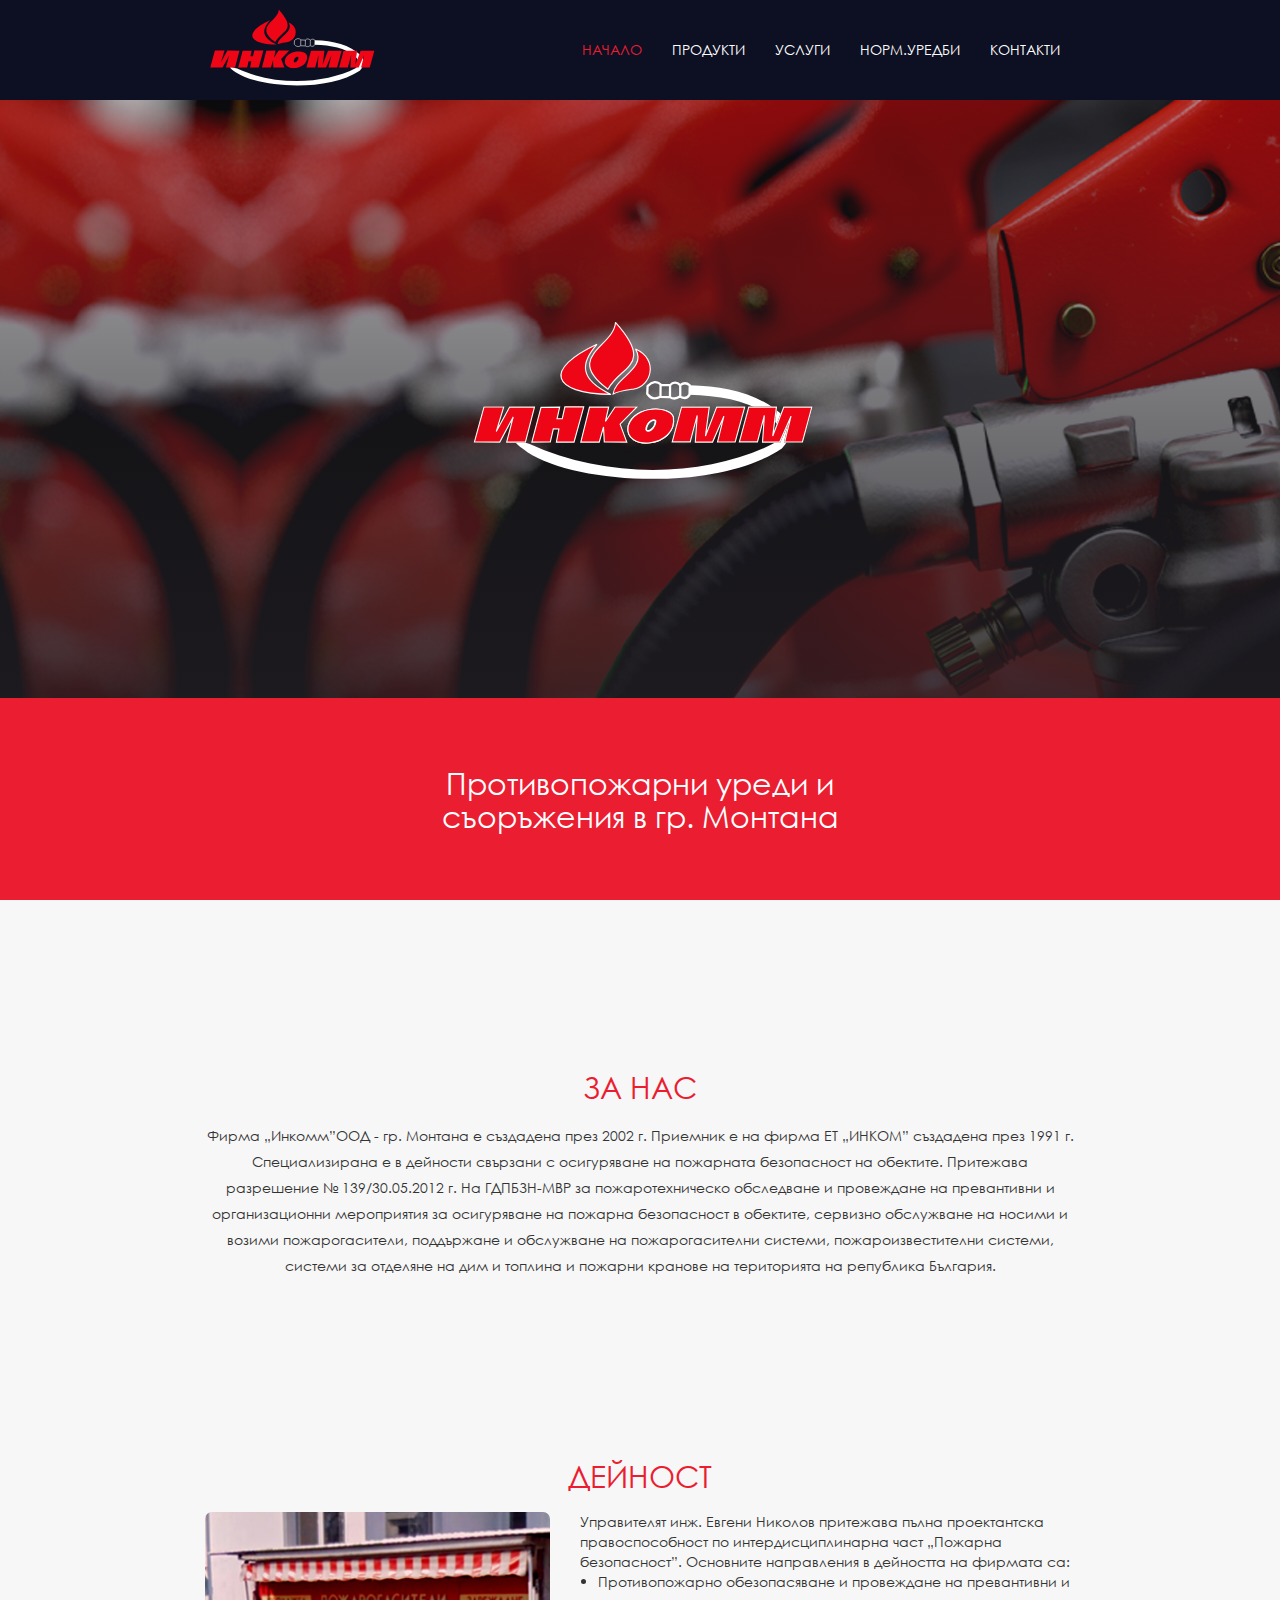
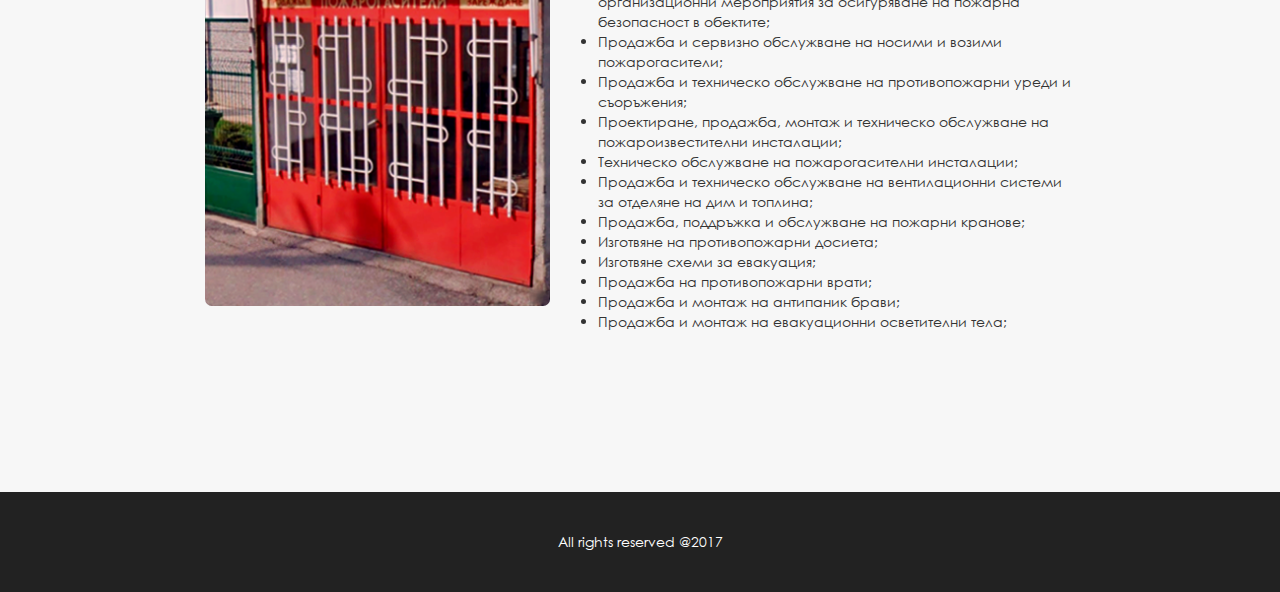
==== commit 60cec96a: "update" ====
--- a/index.html
+++ b/index.html
@@ -7,7 +7,7 @@
         <meta http-equiv="Content-Type" content="text/html; charset=utf-8">
         <meta name="description" content="Фирма „Инкомм”ООД - гр. Монтана е създадена през 2002 г. Приемник е на фирма ЕТ „ИНКОМ” създадена през 1991 г. Специализирана е в дейности свързани с осигуряване на пожарната безопасност на обектите. ">
         <meta name="viewport" content="width=device-width, initial-scale=1">
-        <link rel="stylesheet" type="text/css" href="/css/app.bbb9a756.css">
+        <link rel="stylesheet" type="text/css" href="/css/app.26c744a4.css">
         <link rel="shortcut icon" type="image/x-icon" href="/img/favicon.cccce3f9.ico">
         <link rel="icon" type="image/x-icon" href="/img/favicon.cccce3f9.ico">
         <meta itemprop="image" content="/img/header-background.4eefe3f7.png">
@@ -132,7 +132,7 @@
         </div>
         
 
-        <script src="/js/combined.86ba59e8.js"></script>
+        <script src="/js/combined.f4397c7c.js"></script>
     </body>
 </html>
 
--- a/css/app.26c744a4.css
+++ b/css/app.26c744a4.css
@@ -0,0 +1,5 @@
+@charset "UTF-8";.container{max-width:900px}/*!
+ * Bootstrap v3.3.7 (http://getbootstrap.com)
+ * Copyright 2011-2016 Twitter, Inc.
+ * Licensed under MIT (https://github.com/twbs/bootstrap/blob/master/LICENSE)
+ *//*! normalize.css v3.0.3 | MIT License | github.com/necolas/normalize.css */html{font-family:sans-serif;-ms-text-size-adjust:100%;-webkit-text-size-adjust:100%}body{margin:0}article,aside,details,figcaption,figure,footer,header,hgroup,main,menu,nav,section,summary{display:block}audio,canvas,progress,video{display:inline-block;vertical-align:baseline}audio:not([controls]){display:none;height:0}[hidden],template{display:none}a{background-color:transparent}a:active,a:hover{outline:0}abbr[title]{border-bottom:1px dotted}b,strong{font-weight:bold}dfn{font-style:italic}h1{font-size:2em;margin:.67em 0}mark{background:#ff0;color:#000}small{font-size:80%}sub,sup{font-size:75%;line-height:0;position:relative;vertical-align:baseline}sup{top:-0.5em}sub{bottom:-0.25em}img{border:0}svg:not(:root){overflow:hidden}figure{margin:1em 40px}hr{box-sizing:content-box;height:0}pre{overflow:auto}code,kbd,pre,samp{font-family:monospace,monospace;font-size:1em}button,input,optgroup,select,textarea{color:inherit;font:inherit;margin:0}button{overflow:visible}button,select{text-transform:none}button,html input[type="button"],input[type="reset"],input[type="submit"]{-webkit-appearance:button;cursor:pointer}button[disabled],html input[disabled]{cursor:default}button::-moz-focus-inner,input::-moz-focus-inner{border:0;padding:0}input{line-height:normal}input[type="checkbox"],input[type="radio"]{box-sizing:border-box;padding:0}input[type="number"]::-webkit-inner-spin-button,input[type="number"]::-webkit-outer-spin-button{height:auto}input[type="search"]{-webkit-appearance:textfield;box-sizing:content-box}input[type="search"]::-webkit-search-cancel-button,input[type="search"]::-webkit-search-decoration{-webkit-appearance:none}fieldset{border:1px solid silver;margin:0 2px;padding:.35em .625em .75em}legend{border:0;padding:0}textarea{overflow:auto}optgroup{font-weight:bold}table{border-collapse:collapse;border-spacing:0}td,th{padding:0}/*! Source: https://github.com/h5bp/html5-boilerplate/blob/master/src/css/main.css */@media print{*,*:before,*:after{background:transparent !important;color:#000 !important;box-shadow:none !important;text-shadow:none !important}a,a:visited{text-decoration:underline}a[href]:after{content:" (" attr(href) ")"}abbr[title]:after{content:" (" attr(title) ")"}a[href^="#"]:after,a[href^="javascript:"]:after{content:""}pre,blockquote{border:1px solid #999;page-break-inside:avoid}thead{display:table-header-group}tr,img{page-break-inside:avoid}img{max-width:100% !important}p,h2,h3{orphans:3;widows:3}h2,h3{page-break-after:avoid}.navbar{display:none}.btn>.caret,.dropup>.btn>.caret{border-top-color:#000 !important}.label{border:1px solid #000}.table{border-collapse:collapse !important}.table td,.table th{background-color:#fff !important}.table-bordered th,.table-bordered td{border:1px solid #ddd !important}}*{box-sizing:border-box}*:before,*:after{box-sizing:border-box}html{font-size:10px;-webkit-tap-highlight-color:transparent}body{font-family:"Century Gothic",CenturyGothic,AppleGothic,sans-serif;font-size:14px;line-height:1.42857;color:#333;background-color:#f7f7f7}input,button,select,textarea{font-family:inherit;font-size:inherit;line-height:inherit}a{color:#333;text-decoration:none}a:hover,a:focus{color:#0d0d0d;text-decoration:none}a:focus{outline:5px auto -webkit-focus-ring-color;outline-offset:-2px}figure{margin:0}img{vertical-align:middle}.img-responsive{display:block;max-width:100%;height:auto}.img-rounded{border-radius:6px}.img-thumbnail{padding:4px;line-height:1.42857;background-color:#f7f7f7;border:1px solid #ddd;border-radius:4px;transition:all .2s ease-in-out;display:inline-block;max-width:100%;height:auto}.img-circle{border-radius:50%}hr{margin-top:20px;margin-bottom:20px;border:0;border-top:1px solid #eee}.sr-only{position:absolute;width:1px;height:1px;margin:-1px;padding:0;overflow:hidden;clip:rect(0,0,0,0);border:0}.sr-only-focusable:active,.sr-only-focusable:focus{position:static;width:auto;height:auto;margin:0;overflow:visible;clip:auto}[role="button"]{cursor:pointer}h1,h2,h3,h4,h5,h6,.h1,.h2,.h3,.h4,.h5,.h6{font-family:"Century Gothic",CenturyGothic,AppleGothic,sans-serif;font-weight:300;line-height:1.1;color:inherit}h1 small,h1 .small,h2 small,h2 .small,h3 small,h3 .small,h4 small,h4 .small,h5 small,h5 .small,h6 small,h6 .small,.h1 small,.h1 .small,.h2 small,.h2 .small,.h3 small,.h3 .small,.h4 small,.h4 .small,.h5 small,.h5 .small,.h6 small,.h6 .small{font-weight:normal;line-height:1;color:#777}h1,.h1,h2,.h2,h3,.h3{margin-top:20px;margin-bottom:10px}h1 small,h1 .small,.h1 small,.h1 .small,h2 small,h2 .small,.h2 small,.h2 .small,h3 small,h3 .small,.h3 small,.h3 .small{font-size:65%}h4,.h4,h5,.h5,h6,.h6{margin-top:10px;margin-bottom:10px}h4 small,h4 .small,.h4 small,.h4 .small,h5 small,h5 .small,.h5 small,.h5 .small,h6 small,h6 .small,.h6 small,.h6 .small{font-size:75%}h1,.h1{font-size:36px}h2,.h2{font-size:30px}h3,.h3{font-size:24px}h4,.h4{font-size:20px}h5,.h5{font-size:18px}h6,.h6{font-size:12px}p{margin:0 0 10px}.lead{margin-bottom:20px;font-size:16px;font-weight:300;line-height:1.4}@media(min-width:768px){.lead{font-size:21px}}small,.small{font-size:85%}mark,.mark{background-color:#fcf8e3;padding:.2em}.text-left{text-align:left}.text-right{text-align:right}.text-center{text-align:center}.text-justify{text-align:justify}.text-nowrap{white-space:nowrap}.text-lowercase{text-transform:lowercase}.text-uppercase,.initialism{text-transform:uppercase}.text-capitalize{text-transform:capitalize}.text-muted{color:#777}.text-primary{color:#2dc08d}a.text-primary:hover,a.text-primary:focus{color:#23976f}.text-success{color:#3c763d}a.text-success:hover,a.text-success:focus{color:#2b542c}.text-info{color:#31708f}a.text-info:hover,a.text-info:focus{color:#245269}.text-warning{color:#8a6d3b}a.text-warning:hover,a.text-warning:focus{color:#66512c}.text-danger{color:#a94442}a.text-danger:hover,a.text-danger:focus{color:#843534}.bg-primary{color:#fff}.bg-primary{background-color:#2dc08d}a.bg-primary:hover,a.bg-primary:focus{background-color:#23976f}.bg-success{background-color:#dff0d8}a.bg-success:hover,a.bg-success:focus{background-color:#c1e2b3}.bg-info{background-color:#d9edf7}a.bg-info:hover,a.bg-info:focus{background-color:#afd9ee}.bg-warning{background-color:#fcf8e3}a.bg-warning:hover,a.bg-warning:focus{background-color:#f7ecb5}.bg-danger{background-color:#f2dede}a.bg-danger:hover,a.bg-danger:focus{background-color:#e4b9b9}.page-header{padding-bottom:9px;margin:40px 0 20px;border-bottom:1px solid #eee}ul,ol{margin-top:0;margin-bottom:10px}ul ul,ul ol,ol ul,ol ol{margin-bottom:0}.list-unstyled{padding-left:0;list-style:none}.list-inline{padding-left:0;list-style:none;margin-left:-5px}.list-inline>li{display:inline-block;padding-left:5px;padding-right:5px}dl{margin-top:0;margin-bottom:20px}dt,dd{line-height:1.42857}dt{font-weight:bold}dd{margin-left:0}.dl-horizontal dd:before,.dl-horizontal dd:after{content:" ";display:table}.dl-horizontal dd:after{clear:both}@media(min-width:768px){.dl-horizontal dt{float:left;width:160px;clear:left;text-align:right;overflow:hidden;text-overflow:ellipsis;white-space:nowrap}.dl-horizontal dd{margin-left:180px}}abbr[title],abbr[data-original-title]{cursor:help;border-bottom:1px dotted #777}.initialism{font-size:90%}blockquote{padding:10px 20px;margin:0 0 20px;font-size:17.5px;border-left:5px solid #eee}blockquote p:last-child,blockquote ul:last-child,blockquote ol:last-child{margin-bottom:0}blockquote footer,blockquote small,blockquote .small{display:block;font-size:80%;line-height:1.42857;color:#777}blockquote footer:before,blockquote small:before,blockquote .small:before{content:'\2014 \00A0'}.blockquote-reverse,blockquote.pull-right{padding-right:15px;padding-left:0;border-right:5px solid #eee;border-left:0;text-align:right}.blockquote-reverse footer:before,.blockquote-reverse small:before,.blockquote-reverse .small:before,blockquote.pull-right footer:before,blockquote.pull-right small:before,blockquote.pull-right .small:before{content:''}.blockquote-reverse footer:after,.blockquote-reverse small:after,.blockquote-reverse .small:after,blockquote.pull-right footer:after,blockquote.pull-right small:after,blockquote.pull-right .small:after{content:'\00A0 \2014'}address{margin-bottom:20px;font-style:normal;line-height:1.42857}.container{margin-right:auto;margin-left:auto;padding-left:15px;padding-right:15px}.container:before,.container:after{content:" ";display:table}.container:after{clear:both}@media(min-width:768px){.container{width:750px}}@media(min-width:992px){.container{width:970px}}@media(min-width:1200px){.container{width:1170px}}.container-fluid{margin-right:auto;margin-left:auto;padding-left:15px;padding-right:15px}.container-fluid:before,.container-fluid:after{content:" ";display:table}.container-fluid:after{clear:both}.row{margin-left:-15px;margin-right:-15px}.row:before,.row:after{content:" ";display:table}.row:after{clear:both}.col-xs-1,.col-sm-1,.col-md-1,.col-lg-1,.col-xs-2,.col-sm-2,.col-md-2,.col-lg-2,.col-xs-3,.col-sm-3,.col-md-3,.col-lg-3,.col-xs-4,.col-sm-4,.col-md-4,.col-lg-4,.col-xs-5,.col-sm-5,.col-md-5,.col-lg-5,.col-xs-6,.col-sm-6,.col-md-6,.col-lg-6,.col-xs-7,.col-sm-7,.col-md-7,.col-lg-7,.col-xs-8,.col-sm-8,.col-md-8,.col-lg-8,.col-xs-9,.col-sm-9,.col-md-9,.col-lg-9,.col-xs-10,.col-sm-10,.col-md-10,.col-lg-10,.col-xs-11,.col-sm-11,.col-md-11,.col-lg-11,.col-xs-12,.col-sm-12,.col-md-12,.col-lg-12{position:relative;min-height:1px;padding-left:15px;padding-right:15px}.col-xs-1,.col-xs-2,.col-xs-3,.col-xs-4,.col-xs-5,.col-xs-6,.col-xs-7,.col-xs-8,.col-xs-9,.col-xs-10,.col-xs-11,.col-xs-12{float:left}.col-xs-1{width:8.33333%}.col-xs-2{width:16.66667%}.col-xs-3{width:25%}.col-xs-4{width:33.33333%}.col-xs-5{width:41.66667%}.col-xs-6{width:50%}.col-xs-7{width:58.33333%}.col-xs-8{width:66.66667%}.col-xs-9{width:75%}.col-xs-10{width:83.33333%}.col-xs-11{width:91.66667%}.col-xs-12{width:100%}.col-xs-pull-0{right:auto}.col-xs-pull-1{right:8.33333%}.col-xs-pull-2{right:16.66667%}.col-xs-pull-3{right:25%}.col-xs-pull-4{right:33.33333%}.col-xs-pull-5{right:41.66667%}.col-xs-pull-6{right:50%}.col-xs-pull-7{right:58.33333%}.col-xs-pull-8{right:66.66667%}.col-xs-pull-9{right:75%}.col-xs-pull-10{right:83.33333%}.col-xs-pull-11{right:91.66667%}.col-xs-pull-12{right:100%}.col-xs-push-0{left:auto}.col-xs-push-1{left:8.33333%}.col-xs-push-2{left:16.66667%}.col-xs-push-3{left:25%}.col-xs-push-4{left:33.33333%}.col-xs-push-5{left:41.66667%}.col-xs-push-6{left:50%}.col-xs-push-7{left:58.33333%}.col-xs-push-8{left:66.66667%}.col-xs-push-9{left:75%}.col-xs-push-10{left:83.33333%}.col-xs-push-11{left:91.66667%}.col-xs-push-12{left:100%}.col-xs-offset-0{margin-left:0}.col-xs-offset-1{margin-left:8.33333%}.col-xs-offset-2{margin-left:16.66667%}.col-xs-offset-3{margin-left:25%}.col-xs-offset-4{margin-left:33.33333%}.col-xs-offset-5{margin-left:41.66667%}.col-xs-offset-6{margin-left:50%}.col-xs-offset-7{margin-left:58.33333%}.col-xs-offset-8{margin-left:66.66667%}.col-xs-offset-9{margin-left:75%}.col-xs-offset-10{margin-left:83.33333%}.col-xs-offset-11{margin-left:91.66667%}.col-xs-offset-12{margin-left:100%}@media(min-width:768px){.col-sm-1,.col-sm-2,.col-sm-3,.col-sm-4,.col-sm-5,.col-sm-6,.col-sm-7,.col-sm-8,.col-sm-9,.col-sm-10,.col-sm-11,.col-sm-12{float:left}.col-sm-1{width:8.33333%}.col-sm-2{width:16.66667%}.col-sm-3{width:25%}.col-sm-4{width:33.33333%}.col-sm-5{width:41.66667%}.col-sm-6{width:50%}.col-sm-7{width:58.33333%}.col-sm-8{width:66.66667%}.col-sm-9{width:75%}.col-sm-10{width:83.33333%}.col-sm-11{width:91.66667%}.col-sm-12{width:100%}.col-sm-pull-0{right:auto}.col-sm-pull-1{right:8.33333%}.col-sm-pull-2{right:16.66667%}.col-sm-pull-3{right:25%}.col-sm-pull-4{right:33.33333%}.col-sm-pull-5{right:41.66667%}.col-sm-pull-6{right:50%}.col-sm-pull-7{right:58.33333%}.col-sm-pull-8{right:66.66667%}.col-sm-pull-9{right:75%}.col-sm-pull-10{right:83.33333%}.col-sm-pull-11{right:91.66667%}.col-sm-pull-12{right:100%}.col-sm-push-0{left:auto}.col-sm-push-1{left:8.33333%}.col-sm-push-2{left:16.66667%}.col-sm-push-3{left:25%}.col-sm-push-4{left:33.33333%}.col-sm-push-5{left:41.66667%}.col-sm-push-6{left:50%}.col-sm-push-7{left:58.33333%}.col-sm-push-8{left:66.66667%}.col-sm-push-9{left:75%}.col-sm-push-10{left:83.33333%}.col-sm-push-11{left:91.66667%}.col-sm-push-12{left:100%}.col-sm-offset-0{margin-left:0}.col-sm-offset-1{margin-left:8.33333%}.col-sm-offset-2{margin-left:16.66667%}.col-sm-offset-3{margin-left:25%}.col-sm-offset-4{margin-left:33.33333%}.col-sm-offset-5{margin-left:41.66667%}.col-sm-offset-6{margin-left:50%}.col-sm-offset-7{margin-left:58.33333%}.col-sm-offset-8{margin-left:66.66667%}.col-sm-offset-9{margin-left:75%}.col-sm-offset-10{margin-left:83.33333%}.col-sm-offset-11{margin-left:91.66667%}.col-sm-offset-12{margin-left:100%}}@media(min-width:992px){.col-md-1,.col-md-2,.col-md-3,.col-md-4,.col-md-5,.col-md-6,.col-md-7,.col-md-8,.col-md-9,.col-md-10,.col-md-11,.col-md-12{float:left}.col-md-1{width:8.33333%}.col-md-2{width:16.66667%}.col-md-3{width:25%}.col-md-4{width:33.33333%}.col-md-5{width:41.66667%}.col-md-6{width:50%}.col-md-7{width:58.33333%}.col-md-8{width:66.66667%}.col-md-9{width:75%}.col-md-10{width:83.33333%}.col-md-11{width:91.66667%}.col-md-12{width:100%}.col-md-pull-0{right:auto}.col-md-pull-1{right:8.33333%}.col-md-pull-2{right:16.66667%}.col-md-pull-3{right:25%}.col-md-pull-4{right:33.33333%}.col-md-pull-5{right:41.66667%}.col-md-pull-6{right:50%}.col-md-pull-7{right:58.33333%}.col-md-pull-8{right:66.66667%}.col-md-pull-9{right:75%}.col-md-pull-10{right:83.33333%}.col-md-pull-11{right:91.66667%}.col-md-pull-12{right:100%}.col-md-push-0{left:auto}.col-md-push-1{left:8.33333%}.col-md-push-2{left:16.66667%}.col-md-push-3{left:25%}.col-md-push-4{left:33.33333%}.col-md-push-5{left:41.66667%}.col-md-push-6{left:50%}.col-md-push-7{left:58.33333%}.col-md-push-8{left:66.66667%}.col-md-push-9{left:75%}.col-md-push-10{left:83.33333%}.col-md-push-11{left:91.66667%}.col-md-push-12{left:100%}.col-md-offset-0{margin-left:0}.col-md-offset-1{margin-left:8.33333%}.col-md-offset-2{margin-left:16.66667%}.col-md-offset-3{margin-left:25%}.col-md-offset-4{margin-left:33.33333%}.col-md-offset-5{margin-left:41.66667%}.col-md-offset-6{margin-left:50%}.col-md-offset-7{margin-left:58.33333%}.col-md-offset-8{margin-left:66.66667%}.col-md-offset-9{margin-left:75%}.col-md-offset-10{margin-left:83.33333%}.col-md-offset-11{margin-left:91.66667%}.col-md-offset-12{margin-left:100%}}@media(min-width:1200px){.col-lg-1,.col-lg-2,.col-lg-3,.col-lg-4,.col-lg-5,.col-lg-6,.col-lg-7,.col-lg-8,.col-lg-9,.col-lg-10,.col-lg-11,.col-lg-12{float:left}.col-lg-1{width:8.33333%}.col-lg-2{width:16.66667%}.col-lg-3{width:25%}.col-lg-4{width:33.33333%}.col-lg-5{width:41.66667%}.col-lg-6{width:50%}.col-lg-7{width:58.33333%}.col-lg-8{width:66.66667%}.col-lg-9{width:75%}.col-lg-10{width:83.33333%}.col-lg-11{width:91.66667%}.col-lg-12{width:100%}.col-lg-pull-0{right:auto}.col-lg-pull-1{right:8.33333%}.col-lg-pull-2{right:16.66667%}.col-lg-pull-3{right:25%}.col-lg-pull-4{right:33.33333%}.col-lg-pull-5{right:41.66667%}.col-lg-pull-6{right:50%}.col-lg-pull-7{right:58.33333%}.col-lg-pull-8{right:66.66667%}.col-lg-pull-9{right:75%}.col-lg-pull-10{right:83.33333%}.col-lg-pull-11{right:91.66667%}.col-lg-pull-12{right:100%}.col-lg-push-0{left:auto}.col-lg-push-1{left:8.33333%}.col-lg-push-2{left:16.66667%}.col-lg-push-3{left:25%}.col-lg-push-4{left:33.33333%}.col-lg-push-5{left:41.66667%}.col-lg-push-6{left:50%}.col-lg-push-7{left:58.33333%}.col-lg-push-8{left:66.66667%}.col-lg-push-9{left:75%}.col-lg-push-10{left:83.33333%}.col-lg-push-11{left:91.66667%}.col-lg-push-12{left:100%}.col-lg-offset-0{margin-left:0}.col-lg-offset-1{margin-left:8.33333%}.col-lg-offset-2{margin-left:16.66667%}.col-lg-offset-3{margin-left:25%}.col-lg-offset-4{margin-left:33.33333%}.col-lg-offset-5{margin-left:41.66667%}.col-lg-offset-6{margin-left:50%}.col-lg-offset-7{margin-left:58.33333%}.col-lg-offset-8{margin-left:66.66667%}.col-lg-offset-9{margin-left:75%}.col-lg-offset-10{margin-left:83.33333%}.col-lg-offset-11{margin-left:91.66667%}.col-lg-offset-12{margin-left:100%}}fieldset{padding:0;margin:0;border:0;min-width:0}legend{display:block;width:100%;padding:0;margin-bottom:20px;font-size:21px;line-height:inherit;color:#333;border:0;border-bottom:1px solid #e5e5e5}label{display:inline-block;max-width:100%;margin-bottom:5px;font-weight:bold}input[type="search"]{box-sizing:border-box}input[type="radio"],input[type="checkbox"]{margin:4px 0 0;margin-top:1px \9;line-height:normal}input[type="file"]{display:block}input[type="range"]{display:block;width:100%}select[multiple],select[size]{height:auto}input[type="file"]:focus,input[type="radio"]:focus,input[type="checkbox"]:focus{outline:5px auto -webkit-focus-ring-color;outline-offset:-2px}output{display:block;padding-top:12px;font-size:14px;line-height:1.42857;color:#555}.form-control{display:block;width:100%;height:44px;padding:11px 20px;font-size:14px;line-height:1.42857;color:#555;background-color:#fff;background-image:none;border:1px solid #ccc;border-radius:4px;box-shadow:inset 0 1px 1px rgba(0,0,0,0.075);transition:border-color ease-in-out .15s,box-shadow ease-in-out .15s}.form-control:focus{border-color:#66afe9;outline:0;box-shadow:inset 0 1px 1px rgba(0,0,0,0.075),0 0 8px rgba(102,175,233,0.6)}.form-control::-moz-placeholder{color:#999;opacity:1}.form-control:-ms-input-placeholder{color:#999}.form-control::-webkit-input-placeholder{color:#999}.form-control::-ms-expand{border:0;background-color:transparent}.form-control[disabled],.form-control[readonly],fieldset[disabled] .form-control{background-color:#eee;opacity:1}.form-control[disabled],fieldset[disabled] .form-control{cursor:not-allowed}textarea.form-control{height:auto}input[type="search"]{-webkit-appearance:none}@media screen and (-webkit-min-device-pixel-ratio:0){input[type="date"].form-control,input[type="time"].form-control,input[type="datetime-local"].form-control,input[type="month"].form-control{line-height:44px}input[type="date"].input-sm,.input-group-sm input[type="date"],input[type="time"].input-sm,.input-group-sm input[type="time"],input[type="datetime-local"].input-sm,.input-group-sm input[type="datetime-local"],input[type="month"].input-sm,.input-group-sm input[type="month"]{line-height:30px}input[type="date"].input-lg,.input-group-lg input[type="date"],input[type="time"].input-lg,.input-group-lg input[type="time"],input[type="datetime-local"].input-lg,.input-group-lg input[type="datetime-local"],input[type="month"].input-lg,.input-group-lg input[type="month"]{line-height:59px}}.form-group{margin-bottom:15px}.radio,.checkbox{position:relative;display:block;margin-top:10px;margin-bottom:10px}.radio label,.checkbox label{min-height:20px;padding-left:20px;margin-bottom:0;font-weight:normal;cursor:pointer}.radio input[type="radio"],.radio-inline input[type="radio"],.checkbox input[type="checkbox"],.checkbox-inline input[type="checkbox"]{position:absolute;margin-left:-20px;margin-top:4px \9}.radio+.radio,.checkbox+.checkbox{margin-top:-5px}.radio-inline,.checkbox-inline{position:relative;display:inline-block;padding-left:20px;margin-bottom:0;vertical-align:middle;font-weight:normal;cursor:pointer}.radio-inline+.radio-inline,.checkbox-inline+.checkbox-inline{margin-top:0;margin-left:10px}input[type="radio"][disabled],input[type="radio"].disabled,fieldset[disabled] input[type="radio"],input[type="checkbox"][disabled],input[type="checkbox"].disabled,fieldset[disabled] input[type="checkbox"]{cursor:not-allowed}.radio-inline.disabled,fieldset[disabled] .radio-inline,.checkbox-inline.disabled,fieldset[disabled] .checkbox-inline{cursor:not-allowed}.radio.disabled label,fieldset[disabled] .radio label,.checkbox.disabled label,fieldset[disabled] .checkbox label{cursor:not-allowed}.form-control-static{padding-top:12px;padding-bottom:12px;margin-bottom:0;min-height:34px}.form-control-static.input-lg,.form-control-static.input-sm{padding-left:0;padding-right:0}.input-sm{height:30px;padding:5px 10px;font-size:12px;line-height:1.5;border-radius:3px}select.input-sm{height:30px;line-height:30px}textarea.input-sm,select[multiple].input-sm{height:auto}.form-group-sm .form-control{height:30px;padding:5px 10px;font-size:12px;line-height:1.5;border-radius:3px}.form-group-sm select.form-control{height:30px;line-height:30px}.form-group-sm textarea.form-control,.form-group-sm select[multiple].form-control{height:auto}.form-group-sm .form-control-static{height:30px;min-height:32px;padding:6px 10px;font-size:12px;line-height:1.5}.input-lg{height:59px;padding:17px 25px;font-size:17px;line-height:1.33333;border-radius:6px}select.input-lg{height:59px;line-height:59px}textarea.input-lg,select[multiple].input-lg{height:auto}.form-group-lg .form-control{height:59px;padding:17px 25px;font-size:17px;line-height:1.33333;border-radius:6px}.form-group-lg select.form-control{height:59px;line-height:59px}.form-group-lg textarea.form-control,.form-group-lg select[multiple].form-control{height:auto}.form-group-lg .form-control-static{height:59px;min-height:37px;padding:18px 25px;font-size:17px;line-height:1.33333}.has-feedback{position:relative}.has-feedback .form-control{padding-right:55px}.form-control-feedback{position:absolute;top:0;right:0;z-index:2;display:block;width:44px;height:44px;line-height:44px;text-align:center;pointer-events:none}.input-lg+.form-control-feedback,.input-group-lg+.form-control-feedback,.form-group-lg .form-control+.form-control-feedback{width:59px;height:59px;line-height:59px}.input-sm+.form-control-feedback,.input-group-sm+.form-control-feedback,.form-group-sm .form-control+.form-control-feedback{width:30px;height:30px;line-height:30px}.has-success .help-block,.has-success .control-label,.has-success .radio,.has-success .checkbox,.has-success .radio-inline,.has-success .checkbox-inline,.has-success.radio label,.has-success.checkbox label,.has-success.radio-inline label,.has-success.checkbox-inline label{color:#3c763d}.has-success .form-control{border-color:#3c763d;box-shadow:inset 0 1px 1px rgba(0,0,0,0.075)}.has-success .form-control:focus{border-color:#2b542c;box-shadow:inset 0 1px 1px rgba(0,0,0,0.075),0 0 6px #67b168}.has-success .input-group-addon{color:#3c763d;border-color:#3c763d;background-color:#dff0d8}.has-success .form-control-feedback{color:#3c763d}.has-warning .help-block,.has-warning .control-label,.has-warning .radio,.has-warning .checkbox,.has-warning .radio-inline,.has-warning .checkbox-inline,.has-warning.radio label,.has-warning.checkbox label,.has-warning.radio-inline label,.has-warning.checkbox-inline label{color:#8a6d3b}.has-warning .form-control{border-color:#8a6d3b;box-shadow:inset 0 1px 1px rgba(0,0,0,0.075)}.has-warning .form-control:focus{border-color:#66512c;box-shadow:inset 0 1px 1px rgba(0,0,0,0.075),0 0 6px #c0a16b}.has-warning .input-group-addon{color:#8a6d3b;border-color:#8a6d3b;background-color:#fcf8e3}.has-warning .form-control-feedback{color:#8a6d3b}.has-error .help-block,.has-error .control-label,.has-error .radio,.has-error .checkbox,.has-error .radio-inline,.has-error .checkbox-inline,.has-error.radio label,.has-error.checkbox label,.has-error.radio-inline label,.has-error.checkbox-inline label{color:#a94442}.has-error .form-control{border-color:#a94442;box-shadow:inset 0 1px 1px rgba(0,0,0,0.075)}.has-error .form-control:focus{border-color:#843534;box-shadow:inset 0 1px 1px rgba(0,0,0,0.075),0 0 6px #ce8483}.has-error .input-group-addon{color:#a94442;border-color:#a94442;background-color:#f2dede}.has-error .form-control-feedback{color:#a94442}.has-feedback label ~ .form-control-feedback{top:25px}.has-feedback label.sr-only ~ .form-control-feedback{top:0}.help-block{display:block;margin-top:5px;margin-bottom:10px;color:#737373}@media(min-width:768px){.form-inline .form-group{display:inline-block;margin-bottom:0;vertical-align:middle}.form-inline .form-control{display:inline-block;width:auto;vertical-align:middle}.form-inline .form-control-static{display:inline-block}.form-inline .input-group{display:inline-table;vertical-align:middle}.form-inline .input-group .input-group-addon,.form-inline .input-group .input-group-btn,.form-inline .input-group .form-control{width:auto}.form-inline .input-group>.form-control{width:100%}.form-inline .control-label{margin-bottom:0;vertical-align:middle}.form-inline .radio,.form-inline .checkbox{display:inline-block;margin-top:0;margin-bottom:0;vertical-align:middle}.form-inline .radio label,.form-inline .checkbox label{padding-left:0}.form-inline .radio input[type="radio"],.form-inline .checkbox input[type="checkbox"]{position:relative;margin-left:0}.form-inline .has-feedback .form-control-feedback{top:0}}.form-horizontal .radio,.form-horizontal .checkbox,.form-horizontal .radio-inline,.form-horizontal .checkbox-inline{margin-top:0;margin-bottom:0;padding-top:12px}.form-horizontal .radio,.form-horizontal .checkbox{min-height:32px}.form-horizontal .form-group{margin-left:-15px;margin-right:-15px}.form-horizontal .form-group:before,.form-horizontal .form-group:after{content:" ";display:table}.form-horizontal .form-group:after{clear:both}@media(min-width:768px){.form-horizontal .control-label{text-align:right;margin-bottom:0;padding-top:12px}}.form-horizontal .has-feedback .form-control-feedback{right:15px}@media(min-width:768px){.form-horizontal .form-group-lg .control-label{padding-top:18px;font-size:17px}}@media(min-width:768px){.form-horizontal .form-group-sm .control-label{padding-top:6px;font-size:12px}}.btn{display:inline-block;margin-bottom:0;font-weight:normal;text-align:center;vertical-align:middle;-ms-touch-action:manipulation;touch-action:manipulation;cursor:pointer;background-image:none;border:1px solid transparent;white-space:nowrap;padding:11px 20px;font-size:14px;line-height:1.42857;border-radius:22px;-webkit-user-select:none;-moz-user-select:none;-ms-user-select:none;user-select:none}.btn:focus,.btn.focus,.btn:active:focus,.btn:active.focus,.btn.active:focus,.btn.active.focus{outline:5px auto -webkit-focus-ring-color;outline-offset:-2px}.btn:hover,.btn:focus,.btn.focus{color:#333;text-decoration:none}.btn:active,.btn.active{outline:0;background-image:none;box-shadow:inset 0 3px 5px rgba(0,0,0,0.125)}.btn.disabled,.btn[disabled],fieldset[disabled] .btn{cursor:not-allowed;opacity:.65;filter:alpha(opacity=65);box-shadow:none}a.btn.disabled,fieldset[disabled] a.btn{pointer-events:none}.btn-default{color:#333;background-color:#fff;border-color:#b3b3b3}.btn-default:focus,.btn-default.focus{color:#333;background-color:#e6e6e6;border-color:#737373}.btn-default:hover{color:#333;background-color:#e6e6e6;border-color:#949494}.btn-default:active,.btn-default.active,.open>.btn-default.dropdown-toggle{color:#333;background-color:#e6e6e6;border-color:#949494}.btn-default:active:hover,.btn-default:active:focus,.btn-default:active.focus,.btn-default.active:hover,.btn-default.active:focus,.btn-default.active.focus,.open>.btn-default.dropdown-toggle:hover,.open>.btn-default.dropdown-toggle:focus,.open>.btn-default.dropdown-toggle.focus{color:#333;background-color:#d4d4d4;border-color:#737373}.btn-default:active,.btn-default.active,.open>.btn-default.dropdown-toggle{background-image:none}.btn-default.disabled:hover,.btn-default.disabled:focus,.btn-default.disabled.focus,.btn-default[disabled]:hover,.btn-default[disabled]:focus,.btn-default[disabled].focus,fieldset[disabled] .btn-default:hover,fieldset[disabled] .btn-default:focus,fieldset[disabled] .btn-default.focus{background-color:#fff;border-color:#b3b3b3}.btn-default .badge{color:#fff;background-color:#333}.btn-primary{color:#fff;background-color:#2dc08d;border-color:#2dc08d}.btn-primary:focus,.btn-primary.focus{color:#fff;background-color:#23976f;border-color:#155941}.btn-primary:hover{color:#fff;background-color:#23976f;border-color:#218e69}.btn-primary:active,.btn-primary.active,.open>.btn-primary.dropdown-toggle{color:#fff;background-color:#23976f;border-color:#218e69}.btn-primary:active:hover,.btn-primary:active:focus,.btn-primary:active.focus,.btn-primary.active:hover,.btn-primary.active:focus,.btn-primary.active.focus,.open>.btn-primary.dropdown-toggle:hover,.open>.btn-primary.dropdown-toggle:focus,.open>.btn-primary.dropdown-toggle.focus{color:#fff;background-color:#1d7a59;border-color:#155941}.btn-primary:active,.btn-primary.active,.open>.btn-primary.dropdown-toggle{background-image:none}.btn-primary.disabled:hover,.btn-primary.disabled:focus,.btn-primary.disabled.focus,.btn-primary[disabled]:hover,.btn-primary[disabled]:focus,.btn-primary[disabled].focus,fieldset[disabled] .btn-primary:hover,fieldset[disabled] .btn-primary:focus,fieldset[disabled] .btn-primary.focus{background-color:#2dc08d;border-color:#2dc08d}.btn-primary .badge{color:#2dc08d;background-color:#fff}.btn-success{color:#fff;background-color:#5cb85c;border-color:#5cb85c}.btn-success:focus,.btn-success.focus{color:#fff;background-color:#449d44;border-color:#2d672d}.btn-success:hover{color:#fff;background-color:#449d44;border-color:#419641}.btn-success:active,.btn-success.active,.open>.btn-success.dropdown-toggle{color:#fff;background-color:#449d44;border-color:#419641}.btn-success:active:hover,.btn-success:active:focus,.btn-success:active.focus,.btn-success.active:hover,.btn-success.active:focus,.btn-success.active.focus,.open>.btn-success.dropdown-toggle:hover,.open>.btn-success.dropdown-toggle:focus,.open>.btn-success.dropdown-toggle.focus{color:#fff;background-color:#398439;border-color:#2d672d}.btn-success:active,.btn-success.active,.open>.btn-success.dropdown-toggle{background-image:none}.btn-success.disabled:hover,.btn-success.disabled:focus,.btn-success.disabled.focus,.btn-success[disabled]:hover,.btn-success[disabled]:focus,.btn-success[disabled].focus,fieldset[disabled] .btn-success:hover,fieldset[disabled] .btn-success:focus,fieldset[disabled] .btn-success.focus{background-color:#5cb85c;border-color:#5cb85c}.btn-success .badge{color:#5cb85c;background-color:#fff}.btn-info{color:#fff;background-color:#5bc0de;border-color:#5bc0de}.btn-info:focus,.btn-info.focus{color:#fff;background-color:#31b0d5;border-color:#1f7e9a}.btn-info:hover{color:#fff;background-color:#31b0d5;border-color:#2aabd2}.btn-info:active,.btn-info.active,.open>.btn-info.dropdown-toggle{color:#fff;background-color:#31b0d5;border-color:#2aabd2}.btn-info:active:hover,.btn-info:active:focus,.btn-info:active.focus,.btn-info.active:hover,.btn-info.active:focus,.btn-info.active.focus,.open>.btn-info.dropdown-toggle:hover,.open>.btn-info.dropdown-toggle:focus,.open>.btn-info.dropdown-toggle.focus{color:#fff;background-color:#269abc;border-color:#1f7e9a}.btn-info:active,.btn-info.active,.open>.btn-info.dropdown-toggle{background-image:none}.btn-info.disabled:hover,.btn-info.disabled:focus,.btn-info.disabled.focus,.btn-info[disabled]:hover,.btn-info[disabled]:focus,.btn-info[disabled].focus,fieldset[disabled] .btn-info:hover,fieldset[disabled] .btn-info:focus,fieldset[disabled] .btn-info.focus{background-color:#5bc0de;border-color:#5bc0de}.btn-info .badge{color:#5bc0de;background-color:#fff}.btn-warning{color:#fff;background-color:#f0ad4e;border-color:#f0ad4e}.btn-warning:focus,.btn-warning.focus{color:#fff;background-color:#ec971f;border-color:#b06d0f}.btn-warning:hover{color:#fff;background-color:#ec971f;border-color:#eb9316}.btn-warning:active,.btn-warning.active,.open>.btn-warning.dropdown-toggle{color:#fff;background-color:#ec971f;border-color:#eb9316}.btn-warning:active:hover,.btn-warning:active:focus,.btn-warning:active.focus,.btn-warning.active:hover,.btn-warning.active:focus,.btn-warning.active.focus,.open>.btn-warning.dropdown-toggle:hover,.open>.btn-warning.dropdown-toggle:focus,.open>.btn-warning.dropdown-toggle.focus{color:#fff;background-color:#d58512;border-color:#b06d0f}.btn-warning:active,.btn-warning.active,.open>.btn-warning.dropdown-toggle{background-image:none}.btn-warning.disabled:hover,.btn-warning.disabled:focus,.btn-warning.disabled.focus,.btn-warning[disabled]:hover,.btn-warning[disabled]:focus,.btn-warning[disabled].focus,fieldset[disabled] .btn-warning:hover,fieldset[disabled] .btn-warning:focus,fieldset[disabled] .btn-warning.focus{background-color:#f0ad4e;border-color:#f0ad4e}.btn-warning .badge{color:#f0ad4e;background-color:#fff}.btn-danger{color:#fff;background-color:#d9534f;border-color:#d9534f}.btn-danger:focus,.btn-danger.focus{color:#fff;background-color:#c9302c;border-color:#8b211e}.btn-danger:hover{color:#fff;background-color:#c9302c;border-color:#c12e2a}.btn-danger:active,.btn-danger.active,.open>.btn-danger.dropdown-toggle{color:#fff;background-color:#c9302c;border-color:#c12e2a}.btn-danger:active:hover,.btn-danger:active:focus,.btn-danger:active.focus,.btn-danger.active:hover,.btn-danger.active:focus,.btn-danger.active.focus,.open>.btn-danger.dropdown-toggle:hover,.open>.btn-danger.dropdown-toggle:focus,.open>.btn-danger.dropdown-toggle.focus{color:#fff;background-color:#ac2925;border-color:#8b211e}.btn-danger:active,.btn-danger.active,.open>.btn-danger.dropdown-toggle{background-image:none}.btn-danger.disabled:hover,.btn-danger.disabled:focus,.btn-danger.disabled.focus,.btn-danger[disabled]:hover,.btn-danger[disabled]:focus,.btn-danger[disabled].focus,fieldset[disabled] .btn-danger:hover,fieldset[disabled] .btn-danger:focus,fieldset[disabled] .btn-danger.focus{background-color:#d9534f;border-color:#d9534f}.btn-danger .badge{color:#d9534f;background-color:#fff}.btn-link{color:#333;font-weight:normal;border-radius:0}.btn-link,.btn-link:active,.btn-link.active,.btn-link[disabled],fieldset[disabled] .btn-link{background-color:transparent;box-shadow:none}.btn-link,.btn-link:hover,.btn-link:focus,.btn-link:active{border-color:transparent}.btn-link:hover,.btn-link:focus{color:#0d0d0d;text-decoration:none;background-color:transparent}.btn-link[disabled]:hover,.btn-link[disabled]:focus,fieldset[disabled] .btn-link:hover,fieldset[disabled] .btn-link:focus{color:#777;text-decoration:none}.btn-lg,.btn-group-lg>.btn{padding:17px 25px;font-size:17px;line-height:1.33333;border-radius:29.5px}.btn-sm,.btn-group-sm>.btn{padding:5px 10px;font-size:12px;line-height:1.5;border-radius:15px}.btn-xs,.btn-group-xs>.btn{padding:1px 5px;font-size:12px;line-height:1.5;border-radius:15px}.btn-block{display:block;width:100%}.btn-block+.btn-block{margin-top:5px}input[type="submit"].btn-block,input[type="reset"].btn-block,input[type="button"].btn-block{width:100%}.fade{opacity:0;transition:opacity .15s linear}.fade.in{opacity:1}.collapse{display:none}.collapse.in{display:block}tr.collapse.in{display:table-row}tbody.collapse.in{display:table-row-group}.collapsing{position:relative;height:0;overflow:hidden;transition-property:height,visibility;transition-duration:.35s;transition-timing-function:ease}.btn-group,.btn-group-vertical{position:relative;display:inline-block;vertical-align:middle}.btn-group>.btn,.btn-group-vertical>.btn{position:relative;float:left}.btn-group>.btn:hover,.btn-group>.btn:focus,.btn-group>.btn:active,.btn-group>.btn.active,.btn-group-vertical>.btn:hover,.btn-group-vertical>.btn:focus,.btn-group-vertical>.btn:active,.btn-group-vertical>.btn.active{z-index:2}.btn-group .btn+.btn,.btn-group .btn+.btn-group,.btn-group .btn-group+.btn,.btn-group .btn-group+.btn-group{margin-left:-1px}.btn-toolbar{margin-left:-5px}.btn-toolbar:before,.btn-toolbar:after{content:" ";display:table}.btn-toolbar:after{clear:both}.btn-toolbar .btn,.btn-toolbar .btn-group,.btn-toolbar .input-group{float:left}.btn-toolbar>.btn,.btn-toolbar>.btn-group,.btn-toolbar>.input-group{margin-left:5px}.btn-group>.btn:not(:first-child):not(:last-child):not(.dropdown-toggle){border-radius:0}.btn-group>.btn:first-child{margin-left:0}.btn-group>.btn:first-child:not(:last-child):not(.dropdown-toggle){border-bottom-right-radius:0;border-top-right-radius:0}.btn-group>.btn:last-child:not(:first-child),.btn-group>.dropdown-toggle:not(:first-child){border-bottom-left-radius:0;border-top-left-radius:0}.btn-group>.btn-group{float:left}.btn-group>.btn-group:not(:first-child):not(:last-child)>.btn{border-radius:0}.btn-group>.btn-group:first-child:not(:last-child)>.btn:last-child,.btn-group>.btn-group:first-child:not(:last-child)>.dropdown-toggle{border-bottom-right-radius:0;border-top-right-radius:0}.btn-group>.btn-group:last-child:not(:first-child)>.btn:first-child{border-bottom-left-radius:0;border-top-left-radius:0}.btn-group .dropdown-toggle:active,.btn-group.open .dropdown-toggle{outline:0}.btn-group>.btn+.dropdown-toggle{padding-left:8px;padding-right:8px}.btn-group>.btn-lg+.dropdown-toggle,.btn-group-lg.btn-group>.btn+.dropdown-toggle{padding-left:12px;padding-right:12px}.btn-group.open .dropdown-toggle{box-shadow:inset 0 3px 5px rgba(0,0,0,0.125)}.btn-group.open .dropdown-toggle.btn-link{box-shadow:none}.btn .caret{margin-left:0}.btn-lg .caret,.btn-group-lg>.btn .caret{border-width:5px 5px 0;border-bottom-width:0}.dropup .btn-lg .caret,.dropup .btn-group-lg>.btn .caret{border-width:0 5px 5px}.btn-group-vertical>.btn,.btn-group-vertical>.btn-group,.btn-group-vertical>.btn-group>.btn{display:block;float:none;width:100%;max-width:100%}.btn-group-vertical>.btn-group:before,.btn-group-vertical>.btn-group:after{content:" ";display:table}.btn-group-vertical>.btn-group:after{clear:both}.btn-group-vertical>.btn-group>.btn{float:none}.btn-group-vertical>.btn+.btn,.btn-group-vertical>.btn+.btn-group,.btn-group-vertical>.btn-group+.btn,.btn-group-vertical>.btn-group+.btn-group{margin-top:-1px;margin-left:0}.btn-group-vertical>.btn:not(:first-child):not(:last-child){border-radius:0}.btn-group-vertical>.btn:first-child:not(:last-child){border-top-right-radius:22px;border-top-left-radius:22px;border-bottom-right-radius:0;border-bottom-left-radius:0}.btn-group-vertical>.btn:last-child:not(:first-child){border-top-right-radius:0;border-top-left-radius:0;border-bottom-right-radius:22px;border-bottom-left-radius:22px}.btn-group-vertical>.btn-group:not(:first-child):not(:last-child)>.btn{border-radius:0}.btn-group-vertical>.btn-group:first-child:not(:last-child)>.btn:last-child,.btn-group-vertical>.btn-group:first-child:not(:last-child)>.dropdown-toggle{border-bottom-right-radius:0;border-bottom-left-radius:0}.btn-group-vertical>.btn-group:last-child:not(:first-child)>.btn:first-child{border-top-right-radius:0;border-top-left-radius:0}.btn-group-justified{display:table;width:100%;table-layout:fixed;border-collapse:separate}.btn-group-justified>.btn,.btn-group-justified>.btn-group{float:none;display:table-cell;width:1%}.btn-group-justified>.btn-group .btn{width:100%}.btn-group-justified>.btn-group .dropdown-menu{left:auto}[data-toggle="buttons"]>.btn input[type="radio"],[data-toggle="buttons"]>.btn input[type="checkbox"],[data-toggle="buttons"]>.btn-group>.btn input[type="radio"],[data-toggle="buttons"]>.btn-group>.btn input[type="checkbox"]{position:absolute;clip:rect(0,0,0,0);pointer-events:none}.nav{margin-bottom:0;padding-left:0;list-style:none}.nav:before,.nav:after{content:" ";display:table}.nav:after{clear:both}.nav>li{position:relative;display:block}.nav>li>a{position:relative;display:block;padding:10px 15px}.nav>li>a:hover,.nav>li>a:focus{text-decoration:none;background-color:#eee}.nav>li.disabled>a{color:#777}.nav>li.disabled>a:hover,.nav>li.disabled>a:focus{color:#777;text-decoration:none;background-color:transparent;cursor:not-allowed}.nav .open>a,.nav .open>a:hover,.nav .open>a:focus{background-color:#eee;border-color:#333}.nav .nav-divider{height:1px;margin:9px 0;overflow:hidden;background-color:#e5e5e5}.nav>li>a>img{max-width:none}.nav-tabs{border-bottom:1px solid #ddd}.nav-tabs>li{float:left;margin-bottom:-1px}.nav-tabs>li>a{margin-right:2px;line-height:1.42857;border:1px solid transparent;border-radius:4px 4px 0 0}.nav-tabs>li>a:hover{border-color:#eee #eee #ddd}.nav-tabs>li.active>a,.nav-tabs>li.active>a:hover,.nav-tabs>li.active>a:focus{color:#555;background-color:#f7f7f7;border:1px solid #ddd;border-bottom-color:transparent;cursor:default}.nav-pills>li{float:left}.nav-pills>li>a{border-radius:4px}.nav-pills>li+li{margin-left:2px}.nav-pills>li.active>a,.nav-pills>li.active>a:hover,.nav-pills>li.active>a:focus{color:#fff;background-color:#2dc08d}.nav-stacked>li{float:none}.nav-stacked>li+li{margin-top:2px;margin-left:0}.nav-justified,.nav-tabs.nav-justified{width:100%}.nav-justified>li,.nav-tabs.nav-justified>li{float:none}.nav-justified>li>a,.nav-tabs.nav-justified>li>a{text-align:center;margin-bottom:5px}.nav-justified>.dropdown .dropdown-menu{top:auto;left:auto}@media(min-width:768px){.nav-justified>li,.nav-tabs.nav-justified>li{display:table-cell;width:1%}.nav-justified>li>a,.nav-tabs.nav-justified>li>a{margin-bottom:0}}.nav-tabs-justified,.nav-tabs.nav-justified{border-bottom:0}.nav-tabs-justified>li>a,.nav-tabs.nav-justified>li>a{margin-right:0;border-radius:4px}.nav-tabs-justified>.active>a,.nav-tabs.nav-justified>.active>a,.nav-tabs-justified>.active>a:hover,.nav-tabs.nav-justified>.active>a:hover,.nav-tabs-justified>.active>a:focus,.nav-tabs.nav-justified>.active>a:focus{border:1px solid #ddd}@media(min-width:768px){.nav-tabs-justified>li>a,.nav-tabs.nav-justified>li>a{border-bottom:1px solid #ddd;border-radius:4px 4px 0 0}.nav-tabs-justified>.active>a,.nav-tabs.nav-justified>.active>a,.nav-tabs-justified>.active>a:hover,.nav-tabs.nav-justified>.active>a:hover,.nav-tabs-justified>.active>a:focus,.nav-tabs.nav-justified>.active>a:focus{border-bottom-color:#f7f7f7}}.tab-content>.tab-pane{display:none}.tab-content>.active{display:block}.nav-tabs .dropdown-menu{margin-top:-1px;border-top-right-radius:0;border-top-left-radius:0}.navbar{position:relative;min-height:100px;margin-bottom:0;border:1px solid transparent}.navbar:before,.navbar:after{content:" ";display:table}.navbar:after{clear:both}@media(min-width:768px){.navbar{border-radius:0}}.navbar-header:before,.navbar-header:after{content:" ";display:table}.navbar-header:after{clear:both}@media(min-width:768px){.navbar-header{float:left}}.navbar-collapse{overflow-x:visible;padding-right:15px;padding-left:15px;border-top:1px solid transparent;box-shadow:inset 0 1px 0 rgba(255,255,255,0.1);-webkit-overflow-scrolling:touch}.navbar-collapse:before,.navbar-collapse:after{content:" ";display:table}.navbar-collapse:after{clear:both}.navbar-collapse.in{overflow-y:auto}@media(min-width:768px){.navbar-collapse{width:auto;border-top:0;box-shadow:none}.navbar-collapse.collapse{display:block !important;height:auto !important;padding-bottom:0;overflow:visible !important}.navbar-collapse.in{overflow-y:visible}.navbar-fixed-top .navbar-collapse,.navbar-static-top .navbar-collapse,.navbar-fixed-bottom .navbar-collapse{padding-left:0;padding-right:0}}.navbar-fixed-top .navbar-collapse,.navbar-fixed-bottom .navbar-collapse{max-height:340px}@media(max-device-width:480px) and (orientation:landscape){.navbar-fixed-top .navbar-collapse,.navbar-fixed-bottom .navbar-collapse{max-height:200px}}.container>.navbar-header,.container>.navbar-collapse,.container-fluid>.navbar-header,.container-fluid>.navbar-collapse{margin-right:-15px;margin-left:-15px}@media(min-width:768px){.container>.navbar-header,.container>.navbar-collapse,.container-fluid>.navbar-header,.container-fluid>.navbar-collapse{margin-right:0;margin-left:0}}.navbar-static-top{z-index:1000;border-width:0 0 1px}@media(min-width:768px){.navbar-static-top{border-radius:0}}.navbar-fixed-top,.navbar-fixed-bottom{position:fixed;right:0;left:0;z-index:1030}@media(min-width:768px){.navbar-fixed-top,.navbar-fixed-bottom{border-radius:0}}.navbar-fixed-top{top:0;border-width:0 0 1px}.navbar-fixed-bottom{bottom:0;margin-bottom:0;border-width:1px 0 0}.navbar-brand{float:left;padding:40px 15px;font-size:17px;line-height:20px;height:100px}.navbar-brand:hover,.navbar-brand:focus{text-decoration:none}.navbar-brand>img{display:block}@media(min-width:768px){.navbar>.container .navbar-brand,.navbar>.container-fluid .navbar-brand{margin-left:-15px}}.navbar-toggle{position:relative;float:right;margin-right:15px;padding:9px 10px;margin-top:33px;margin-bottom:33px;background-color:transparent;background-image:none;border:1px solid transparent;border-radius:4px}.navbar-toggle:focus{outline:0}.navbar-toggle .icon-bar{display:block;width:22px;height:2px;border-radius:1px}.navbar-toggle .icon-bar+.icon-bar{margin-top:4px}@media(min-width:768px){.navbar-toggle{display:none}}.navbar-nav{margin:20px -15px}.navbar-nav>li>a{padding-top:10px;padding-bottom:10px;line-height:20px}@media(max-width:767px){.navbar-nav .open .dropdown-menu{position:static;float:none;width:auto;margin-top:0;background-color:transparent;border:0;box-shadow:none}.navbar-nav .open .dropdown-menu>li>a,.navbar-nav .open .dropdown-menu .dropdown-header{padding:5px 15px 5px 25px}.navbar-nav .open .dropdown-menu>li>a{line-height:20px}.navbar-nav .open .dropdown-menu>li>a:hover,.navbar-nav .open .dropdown-menu>li>a:focus{background-image:none}}@media(min-width:768px){.navbar-nav{float:left;margin:0}.navbar-nav>li{float:left}.navbar-nav>li>a{padding-top:40px;padding-bottom:40px}}.navbar-form{margin-left:-15px;margin-right:-15px;padding:10px 15px;border-top:1px solid transparent;border-bottom:1px solid transparent;box-shadow:inset 0 1px 0 rgba(255,255,255,0.1),0 1px 0 rgba(255,255,255,0.1);margin-top:28px;margin-bottom:28px}@media(min-width:768px){.navbar-form .form-group{display:inline-block;margin-bottom:0;vertical-align:middle}.navbar-form .form-control{display:inline-block;width:auto;vertical-align:middle}.navbar-form .form-control-static{display:inline-block}.navbar-form .input-group{display:inline-table;vertical-align:middle}.navbar-form .input-group .input-group-addon,.navbar-form .input-group .input-group-btn,.navbar-form .input-group .form-control{width:auto}.navbar-form .input-group>.form-control{width:100%}.navbar-form .control-label{margin-bottom:0;vertical-align:middle}.navbar-form .radio,.navbar-form .checkbox{display:inline-block;margin-top:0;margin-bottom:0;vertical-align:middle}.navbar-form .radio label,.navbar-form .checkbox label{padding-left:0}.navbar-form .radio input[type="radio"],.navbar-form .checkbox input[type="checkbox"]{position:relative;margin-left:0}.navbar-form .has-feedback .form-control-feedback{top:0}}@media(max-width:767px){.navbar-form .form-group{margin-bottom:5px}.navbar-form .form-group:last-child{margin-bottom:0}}@media(min-width:768px){.navbar-form{width:auto;border:0;margin-left:0;margin-right:0;padding-top:0;padding-bottom:0;box-shadow:none}}.navbar-nav>li>.dropdown-menu{margin-top:0;border-top-right-radius:0;border-top-left-radius:0}.navbar-fixed-bottom .navbar-nav>li>.dropdown-menu{margin-bottom:0;border-top-right-radius:0;border-top-left-radius:0;border-bottom-right-radius:0;border-bottom-left-radius:0}.navbar-btn{margin-top:28px;margin-bottom:28px}.navbar-btn.btn-sm,.btn-group-sm>.navbar-btn.btn{margin-top:35px;margin-bottom:35px}.navbar-btn.btn-xs,.btn-group-xs>.navbar-btn.btn{margin-top:39px;margin-bottom:39px}.navbar-text{margin-top:40px;margin-bottom:40px}@media(min-width:768px){.navbar-text{float:left;margin-left:15px;margin-right:15px}}@media(min-width:768px){.navbar-left{float:left !important}.navbar-right{float:right !important;margin-right:-15px}.navbar-right ~ .navbar-right{margin-right:0}}.navbar-default{background-color:#0d1023;border-color:white}.navbar-default .navbar-brand{color:#fff}.navbar-default .navbar-brand:hover,.navbar-default .navbar-brand:focus{color:#e6e6e6;background-color:transparent}.navbar-default .navbar-text{color:#777}.navbar-default .navbar-nav>li>a{color:#fff}.navbar-default .navbar-nav>li>a:hover,.navbar-default .navbar-nav>li>a:focus{color:#eb1d31;background-color:transparent}.navbar-default .navbar-nav>.active>a,.navbar-default .navbar-nav>.active>a:hover,.navbar-default .navbar-nav>.active>a:focus{color:#eb1d31;background-color:transparent}.navbar-default .navbar-nav>.disabled>a,.navbar-default .navbar-nav>.disabled>a:hover,.navbar-default .navbar-nav>.disabled>a:focus{color:#ccc;background-color:transparent}.navbar-default .navbar-toggle{border-color:transparent}.navbar-default .navbar-toggle:hover,.navbar-default .navbar-toggle:focus{background-color:transparent}.navbar-default .navbar-toggle .icon-bar{background-color:#fff}.navbar-default .navbar-collapse,.navbar-default .navbar-form{border-color:white}.navbar-default .navbar-nav>.open>a,.navbar-default .navbar-nav>.open>a:hover,.navbar-default .navbar-nav>.open>a:focus{background-color:transparent;color:#eb1d31}@media(max-width:767px){.navbar-default .navbar-nav .open .dropdown-menu>li>a{color:#fff}.navbar-default .navbar-nav .open .dropdown-menu>li>a:hover,.navbar-default .navbar-nav .open .dropdown-menu>li>a:focus{color:#eb1d31;background-color:transparent}.navbar-default .navbar-nav .open .dropdown-menu>.active>a,.navbar-default .navbar-nav .open .dropdown-menu>.active>a:hover,.navbar-default .navbar-nav .open .dropdown-menu>.active>a:focus{color:#eb1d31;background-color:transparent}.navbar-default .navbar-nav .open .dropdown-menu>.disabled>a,.navbar-default .navbar-nav .open .dropdown-menu>.disabled>a:hover,.navbar-default .navbar-nav .open .dropdown-menu>.disabled>a:focus{color:#ccc;background-color:transparent}}.navbar-default .navbar-link{color:#fff}.navbar-default .navbar-link:hover{color:#eb1d31}.navbar-default .btn-link{color:#fff}.navbar-default .btn-link:hover,.navbar-default .btn-link:focus{color:#eb1d31}.navbar-default .btn-link[disabled]:hover,.navbar-default .btn-link[disabled]:focus,fieldset[disabled] .navbar-default .btn-link:hover,fieldset[disabled] .navbar-default .btn-link:focus{color:#ccc}.navbar-inverse{background-color:#222;border-color:#090909}.navbar-inverse .navbar-brand{color:#9d9d9d}.navbar-inverse .navbar-brand:hover,.navbar-inverse .navbar-brand:focus{color:#fff;background-color:transparent}.navbar-inverse .navbar-text{color:#9d9d9d}.navbar-inverse .navbar-nav>li>a{color:#9d9d9d}.navbar-inverse .navbar-nav>li>a:hover,.navbar-inverse .navbar-nav>li>a:focus{color:#fff;background-color:transparent}.navbar-inverse .navbar-nav>.active>a,.navbar-inverse .navbar-nav>.active>a:hover,.navbar-inverse .navbar-nav>.active>a:focus{color:#fff;background-color:#090909}.navbar-inverse .navbar-nav>.disabled>a,.navbar-inverse .navbar-nav>.disabled>a:hover,.navbar-inverse .navbar-nav>.disabled>a:focus{color:#444;background-color:transparent}.navbar-inverse .navbar-toggle{border-color:#333}.navbar-inverse .navbar-toggle:hover,.navbar-inverse .navbar-toggle:focus{background-color:#333}.navbar-inverse .navbar-toggle .icon-bar{background-color:#fff}.navbar-inverse .navbar-collapse,.navbar-inverse .navbar-form{border-color:#101010}.navbar-inverse .navbar-nav>.open>a,.navbar-inverse .navbar-nav>.open>a:hover,.navbar-inverse .navbar-nav>.open>a:focus{background-color:#090909;color:#fff}@media(max-width:767px){.navbar-inverse .navbar-nav .open .dropdown-menu>.dropdown-header{border-color:#090909}.navbar-inverse .navbar-nav .open .dropdown-menu .divider{background-color:#090909}.navbar-inverse .navbar-nav .open .dropdown-menu>li>a{color:#9d9d9d}.navbar-inverse .navbar-nav .open .dropdown-menu>li>a:hover,.navbar-inverse .navbar-nav .open .dropdown-menu>li>a:focus{color:#fff;background-color:transparent}.navbar-inverse .navbar-nav .open .dropdown-menu>.active>a,.navbar-inverse .navbar-nav .open .dropdown-menu>.active>a:hover,.navbar-inverse .navbar-nav .open .dropdown-menu>.active>a:focus{color:#fff;background-color:#090909}.navbar-inverse .navbar-nav .open .dropdown-menu>.disabled>a,.navbar-inverse .navbar-nav .open .dropdown-menu>.disabled>a:hover,.navbar-inverse .navbar-nav .open .dropdown-menu>.disabled>a:focus{color:#444;background-color:transparent}}.navbar-inverse .navbar-link{color:#9d9d9d}.navbar-inverse .navbar-link:hover{color:#fff}.navbar-inverse .btn-link{color:#9d9d9d}.navbar-inverse .btn-link:hover,.navbar-inverse .btn-link:focus{color:#fff}.navbar-inverse .btn-link[disabled]:hover,.navbar-inverse .btn-link[disabled]:focus,fieldset[disabled] .navbar-inverse .btn-link:hover,fieldset[disabled] .navbar-inverse .btn-link:focus{color:#444}.panel{margin-bottom:20px;background-color:#fff;border:1px solid transparent;border-radius:4px;box-shadow:0 1px 1px rgba(0,0,0,0.05)}.panel-body{padding:15px}.panel-body:before,.panel-body:after{content:" ";display:table}.panel-body:after{clear:both}.panel-heading{padding:10px 15px;border-bottom:1px solid transparent;border-top-right-radius:3px;border-top-left-radius:3px}.panel-heading>.dropdown .dropdown-toggle{color:inherit}.panel-title{margin-top:0;margin-bottom:0;font-size:16px;color:inherit}.panel-title>a,.panel-title>small,.panel-title>.small,.panel-title>small>a,.panel-title>.small>a{color:inherit}.panel-footer{padding:10px 15px;background-color:#f5f5f5;border-top:1px solid #ddd;border-bottom-right-radius:3px;border-bottom-left-radius:3px}.panel>.list-group,.panel>.panel-collapse>.list-group{margin-bottom:0}.panel>.list-group .list-group-item,.panel>.panel-collapse>.list-group .list-group-item{border-width:1px 0;border-radius:0}.panel>.list-group:first-child .list-group-item:first-child,.panel>.panel-collapse>.list-group:first-child .list-group-item:first-child{border-top:0;border-top-right-radius:3px;border-top-left-radius:3px}.panel>.list-group:last-child .list-group-item:last-child,.panel>.panel-collapse>.list-group:last-child .list-group-item:last-child{border-bottom:0;border-bottom-right-radius:3px;border-bottom-left-radius:3px}.panel>.panel-heading+.panel-collapse>.list-group .list-group-item:first-child{border-top-right-radius:0;border-top-left-radius:0}.panel-heading+.list-group .list-group-item:first-child{border-top-width:0}.list-group+.panel-footer{border-top-width:0}.panel>.table,.panel>.table-responsive>.table,.panel>.panel-collapse>.table{margin-bottom:0}.panel>.table caption,.panel>.table-responsive>.table caption,.panel>.panel-collapse>.table caption{padding-left:15px;padding-right:15px}.panel>.table:first-child,.panel>.table-responsive:first-child>.table:first-child{border-top-right-radius:3px;border-top-left-radius:3px}.panel>.table:first-child>thead:first-child>tr:first-child,.panel>.table:first-child>tbody:first-child>tr:first-child,.panel>.table-responsive:first-child>.table:first-child>thead:first-child>tr:first-child,.panel>.table-responsive:first-child>.table:first-child>tbody:first-child>tr:first-child{border-top-left-radius:3px;border-top-right-radius:3px}.panel>.table:first-child>thead:first-child>tr:first-child td:first-child,.panel>.table:first-child>thead:first-child>tr:first-child th:first-child,.panel>.table:first-child>tbody:first-child>tr:first-child td:first-child,.panel>.table:first-child>tbody:first-child>tr:first-child th:first-child,.panel>.table-responsive:first-child>.table:first-child>thead:first-child>tr:first-child td:first-child,.panel>.table-responsive:first-child>.table:first-child>thead:first-child>tr:first-child th:first-child,.panel>.table-responsive:first-child>.table:first-child>tbody:first-child>tr:first-child td:first-child,.panel>.table-responsive:first-child>.table:first-child>tbody:first-child>tr:first-child th:first-child{border-top-left-radius:3px}.panel>.table:first-child>thead:first-child>tr:first-child td:last-child,.panel>.table:first-child>thead:first-child>tr:first-child th:last-child,.panel>.table:first-child>tbody:first-child>tr:first-child td:last-child,.panel>.table:first-child>tbody:first-child>tr:first-child th:last-child,.panel>.table-responsive:first-child>.table:first-child>thead:first-child>tr:first-child td:last-child,.panel>.table-responsive:first-child>.table:first-child>thead:first-child>tr:first-child th:last-child,.panel>.table-responsive:first-child>.table:first-child>tbody:first-child>tr:first-child td:last-child,.panel>.table-responsive:first-child>.table:first-child>tbody:first-child>tr:first-child th:last-child{border-top-right-radius:3px}.panel>.table:last-child,.panel>.table-responsive:last-child>.table:last-child{border-bottom-right-radius:3px;border-bottom-left-radius:3px}.panel>.table:last-child>tbody:last-child>tr:last-child,.panel>.table:last-child>tfoot:last-child>tr:last-child,.panel>.table-responsive:last-child>.table:last-child>tbody:last-child>tr:last-child,.panel>.table-responsive:last-child>.table:last-child>tfoot:last-child>tr:last-child{border-bottom-left-radius:3px;border-bottom-right-radius:3px}.panel>.table:last-child>tbody:last-child>tr:last-child td:first-child,.panel>.table:last-child>tbody:last-child>tr:last-child th:first-child,.panel>.table:last-child>tfoot:last-child>tr:last-child td:first-child,.panel>.table:last-child>tfoot:last-child>tr:last-child th:first-child,.panel>.table-responsive:last-child>.table:last-child>tbody:last-child>tr:last-child td:first-child,.panel>.table-responsive:last-child>.table:last-child>tbody:last-child>tr:last-child th:first-child,.panel>.table-responsive:last-child>.table:last-child>tfoot:last-child>tr:last-child td:first-child,.panel>.table-responsive:last-child>.table:last-child>tfoot:last-child>tr:last-child th:first-child{border-bottom-left-radius:3px}.panel>.table:last-child>tbody:last-child>tr:last-child td:last-child,.panel>.table:last-child>tbody:last-child>tr:last-child th:last-child,.panel>.table:last-child>tfoot:last-child>tr:last-child td:last-child,.panel>.table:last-child>tfoot:last-child>tr:last-child th:last-child,.panel>.table-responsive:last-child>.table:last-child>tbody:last-child>tr:last-child td:last-child,.panel>.table-responsive:last-child>.table:last-child>tbody:last-child>tr:last-child th:last-child,.panel>.table-responsive:last-child>.table:last-child>tfoot:last-child>tr:last-child td:last-child,.panel>.table-responsive:last-child>.table:last-child>tfoot:last-child>tr:last-child th:last-child{border-bottom-right-radius:3px}.panel>.panel-body+.table,.panel>.panel-body+.table-responsive,.panel>.table+.panel-body,.panel>.table-responsive+.panel-body{border-top:1px solid #ddd}.panel>.table>tbody:first-child>tr:first-child th,.panel>.table>tbody:first-child>tr:first-child td{border-top:0}.panel>.table-bordered,.panel>.table-responsive>.table-bordered{border:0}.panel>.table-bordered>thead>tr>th:first-child,.panel>.table-bordered>thead>tr>td:first-child,.panel>.table-bordered>tbody>tr>th:first-child,.panel>.table-bordered>tbody>tr>td:first-child,.panel>.table-bordered>tfoot>tr>th:first-child,.panel>.table-bordered>tfoot>tr>td:first-child,.panel>.table-responsive>.table-bordered>thead>tr>th:first-child,.panel>.table-responsive>.table-bordered>thead>tr>td:first-child,.panel>.table-responsive>.table-bordered>tbody>tr>th:first-child,.panel>.table-responsive>.table-bordered>tbody>tr>td:first-child,.panel>.table-responsive>.table-bordered>tfoot>tr>th:first-child,.panel>.table-responsive>.table-bordered>tfoot>tr>td:first-child{border-left:0}.panel>.table-bordered>thead>tr>th:last-child,.panel>.table-bordered>thead>tr>td:last-child,.panel>.table-bordered>tbody>tr>th:last-child,.panel>.table-bordered>tbody>tr>td:last-child,.panel>.table-bordered>tfoot>tr>th:last-child,.panel>.table-bordered>tfoot>tr>td:last-child,.panel>.table-responsive>.table-bordered>thead>tr>th:last-child,.panel>.table-responsive>.table-bordered>thead>tr>td:last-child,.panel>.table-responsive>.table-bordered>tbody>tr>th:last-child,.panel>.table-responsive>.table-bordered>tbody>tr>td:last-child,.panel>.table-responsive>.table-bordered>tfoot>tr>th:last-child,.panel>.table-responsive>.table-bordered>tfoot>tr>td:last-child{border-right:0}.panel>.table-bordered>thead>tr:first-child>td,.panel>.table-bordered>thead>tr:first-child>th,.panel>.table-bordered>tbody>tr:first-child>td,.panel>.table-bordered>tbody>tr:first-child>th,.panel>.table-responsive>.table-bordered>thead>tr:first-child>td,.panel>.table-responsive>.table-bordered>thead>tr:first-child>th,.panel>.table-responsive>.table-bordered>tbody>tr:first-child>td,.panel>.table-responsive>.table-bordered>tbody>tr:first-child>th{border-bottom:0}.panel>.table-bordered>tbody>tr:last-child>td,.panel>.table-bordered>tbody>tr:last-child>th,.panel>.table-bordered>tfoot>tr:last-child>td,.panel>.table-bordered>tfoot>tr:last-child>th,.panel>.table-responsive>.table-bordered>tbody>tr:last-child>td,.panel>.table-responsive>.table-bordered>tbody>tr:last-child>th,.panel>.table-responsive>.table-bordered>tfoot>tr:last-child>td,.panel>.table-responsive>.table-bordered>tfoot>tr:last-child>th{border-bottom:0}.panel>.table-responsive{border:0;margin-bottom:0}.panel-group{margin-bottom:20px}.panel-group .panel{margin-bottom:0;border-radius:4px}.panel-group .panel+.panel{margin-top:5px}.panel-group .panel-heading{border-bottom:0}.panel-group .panel-heading+.panel-collapse>.panel-body,.panel-group .panel-heading+.panel-collapse>.list-group{border-top:1px solid #ddd}.panel-group .panel-footer{border-top:0}.panel-group .panel-footer+.panel-collapse .panel-body{border-bottom:1px solid #ddd}.panel-default{border-color:#ddd}.panel-default>.panel-heading{color:#333;background-color:#f5f5f5;border-color:#ddd}.panel-default>.panel-heading+.panel-collapse>.panel-body{border-top-color:#ddd}.panel-default>.panel-heading .badge{color:#f5f5f5;background-color:#333}.panel-default>.panel-footer+.panel-collapse>.panel-body{border-bottom-color:#ddd}.panel-primary{border-color:#2dc08d}.panel-primary>.panel-heading{color:#fff;background-color:#2dc08d;border-color:#2dc08d}.panel-primary>.panel-heading+.panel-collapse>.panel-body{border-top-color:#2dc08d}.panel-primary>.panel-heading .badge{color:#2dc08d;background-color:#fff}.panel-primary>.panel-footer+.panel-collapse>.panel-body{border-bottom-color:#2dc08d}.panel-success{border-color:#d6e9c6}.panel-success>.panel-heading{color:#3c763d;background-color:#dff0d8;border-color:#d6e9c6}.panel-success>.panel-heading+.panel-collapse>.panel-body{border-top-color:#d6e9c6}.panel-success>.panel-heading .badge{color:#dff0d8;background-color:#3c763d}.panel-success>.panel-footer+.panel-collapse>.panel-body{border-bottom-color:#d6e9c6}.panel-info{border-color:#bce8f1}.panel-info>.panel-heading{color:#31708f;background-color:#d9edf7;border-color:#bce8f1}.panel-info>.panel-heading+.panel-collapse>.panel-body{border-top-color:#bce8f1}.panel-info>.panel-heading .badge{color:#d9edf7;background-color:#31708f}.panel-info>.panel-footer+.panel-collapse>.panel-body{border-bottom-color:#bce8f1}.panel-warning{border-color:#faebcc}.panel-warning>.panel-heading{color:#8a6d3b;background-color:#fcf8e3;border-color:#faebcc}.panel-warning>.panel-heading+.panel-collapse>.panel-body{border-top-color:#faebcc}.panel-warning>.panel-heading .badge{color:#fcf8e3;background-color:#8a6d3b}.panel-warning>.panel-footer+.panel-collapse>.panel-body{border-bottom-color:#faebcc}.panel-danger{border-color:#ebccd1}.panel-danger>.panel-heading{color:#a94442;background-color:#f2dede;border-color:#ebccd1}.panel-danger>.panel-heading+.panel-collapse>.panel-body{border-top-color:#ebccd1}.panel-danger>.panel-heading .badge{color:#f2dede;background-color:#a94442}.panel-danger>.panel-footer+.panel-collapse>.panel-body{border-bottom-color:#ebccd1}.embed-responsive{position:relative;display:block;height:0;padding:0;overflow:hidden}.embed-responsive .embed-responsive-item,.embed-responsive iframe,.embed-responsive embed,.embed-responsive object,.embed-responsive video{position:absolute;top:0;left:0;bottom:0;height:100%;width:100%;border:0}.embed-responsive-16by9{padding-bottom:56.25%}.embed-responsive-4by3{padding-bottom:75%}.modal-open{overflow:hidden}.modal{display:none;overflow:hidden;position:fixed;top:0;right:0;bottom:0;left:0;z-index:1050;-webkit-overflow-scrolling:touch;outline:0}.modal.fade .modal-dialog{transform:translate(0,-25%);transition:transform .3s ease-out}.modal.in .modal-dialog{transform:translate(0,0)}.modal-open .modal{overflow-x:hidden;overflow-y:auto}.modal-dialog{position:relative;width:auto;margin:10px}.modal-content{position:relative;background-color:#fff;border:1px solid #fff;border:1px solid transparent;border-radius:6px;box-shadow:0 3px 9px rgba(0,0,0,0.5);background-clip:padding-box;outline:0}.modal-backdrop{position:fixed;top:0;right:0;bottom:0;left:0;z-index:1040;background-color:#272727}.modal-backdrop.fade{opacity:0;filter:alpha(opacity=0)}.modal-backdrop.in{opacity:.55;filter:alpha(opacity=55)}.modal-header{padding:15px;border-bottom:1px solid #e5e5e5}.modal-header:before,.modal-header:after{content:" ";display:table}.modal-header:after{clear:both}.modal-header .close{margin-top:-2px}.modal-title{margin:0;line-height:1.42857}.modal-body{position:relative;padding:15px}.modal-footer{padding:15px;text-align:right;border-top:1px solid #e5e5e5}.modal-footer:before,.modal-footer:after{content:" ";display:table}.modal-footer:after{clear:both}.modal-footer .btn+.btn{margin-left:5px;margin-bottom:0}.modal-footer .btn-group .btn+.btn{margin-left:-1px}.modal-footer .btn-block+.btn-block{margin-left:0}.modal-scrollbar-measure{position:absolute;top:-9999px;width:50px;height:50px;overflow:scroll}@media(min-width:768px){.modal-dialog{width:600px;margin:30px auto}.modal-content{box-shadow:0 5px 15px rgba(0,0,0,0.5)}.modal-sm{width:300px}}@media(min-width:992px){.modal-lg{width:900px}}.clearfix:before,.clearfix:after{content:" ";display:table}.clearfix:after{clear:both}.center-block{display:block;margin-left:auto;margin-right:auto}.pull-right{float:right !important}.pull-left{float:left !important}.hide{display:none !important}.show{display:block !important}.invisible{visibility:hidden}.text-hide{font:0/0 a;color:transparent;text-shadow:none;background-color:transparent;border:0}.hidden{display:none !important}.affix{position:fixed}@-ms-viewport{width:device-width}.visible-xs{display:none !important}.visible-sm{display:none !important}.visible-md{display:none !important}.visible-lg{display:none !important}.visible-xs-block,.visible-xs-inline,.visible-xs-inline-block,.visible-sm-block,.visible-sm-inline,.visible-sm-inline-block,.visible-md-block,.visible-md-inline,.visible-md-inline-block,.visible-lg-block,.visible-lg-inline,.visible-lg-inline-block{display:none !important}@media(max-width:767px){.visible-xs{display:block !important}table.visible-xs{display:table !important}tr.visible-xs{display:table-row !important}th.visible-xs,td.visible-xs{display:table-cell !important}}@media(max-width:767px){.visible-xs-block{display:block !important}}@media(max-width:767px){.visible-xs-inline{display:inline !important}}@media(max-width:767px){.visible-xs-inline-block{display:inline-block !important}}@media(min-width:768px) and (max-width:991px){.visible-sm{display:block !important}table.visible-sm{display:table !important}tr.visible-sm{display:table-row !important}th.visible-sm,td.visible-sm{display:table-cell !important}}@media(min-width:768px) and (max-width:991px){.visible-sm-block{display:block !important}}@media(min-width:768px) and (max-width:991px){.visible-sm-inline{display:inline !important}}@media(min-width:768px) and (max-width:991px){.visible-sm-inline-block{display:inline-block !important}}@media(min-width:992px) and (max-width:1199px){.visible-md{display:block !important}table.visible-md{display:table !important}tr.visible-md{display:table-row !important}th.visible-md,td.visible-md{display:table-cell !important}}@media(min-width:992px) and (max-width:1199px){.visible-md-block{display:block !important}}@media(min-width:992px) and (max-width:1199px){.visible-md-inline{display:inline !important}}@media(min-width:992px) and (max-width:1199px){.visible-md-inline-block{display:inline-block !important}}@media(min-width:1200px){.visible-lg{display:block !important}table.visible-lg{display:table !important}tr.visible-lg{display:table-row !important}th.visible-lg,td.visible-lg{display:table-cell !important}}@media(min-width:1200px){.visible-lg-block{display:block !important}}@media(min-width:1200px){.visible-lg-inline{display:inline !important}}@media(min-width:1200px){.visible-lg-inline-block{display:inline-block !important}}@media(max-width:767px){.hidden-xs{display:none !important}}@media(min-width:768px) and (max-width:991px){.hidden-sm{display:none !important}}@media(min-width:992px) and (max-width:1199px){.hidden-md{display:none !important}}@media(min-width:1200px){.hidden-lg{display:none !important}}.visible-print{display:none !important}@media print{.visible-print{display:block !important}table.visible-print{display:table !important}tr.visible-print{display:table-row !important}th.visible-print,td.visible-print{display:table-cell !important}}.visible-print-block{display:none !important}@media print{.visible-print-block{display:block !important}}.visible-print-inline{display:none !important}@media print{.visible-print-inline{display:inline !important}}.visible-print-inline-block{display:none !important}@media print{.visible-print-inline-block{display:inline-block !important}}@media print{.hidden-print{display:none !important}}.lt-container{position:relative;width:100%}.lt{position:absolute}.lt-body{position:absolute;top:0;left:0;bottom:0;right:0}.lt-xs-x-0{margin-left:0}.lt-xs-y-0{margin-top:0}.lt-xs-y-1{margin-top:66.66667%}.lt-xs-y-2{margin-top:133.33333%}.lt-xs-y-3{margin-top:200%}.lt-xs-y-4{margin-top:266.66667%}.lt-xs-y-5{margin-top:333.33333%}.lt-xs-y-6{margin-top:400%}.lt-xs-y-7{margin-top:466.66667%}.lt-xs-y-8{margin-top:533.33333%}.lt-xs-y-9{margin-top:600%}.lt-xs-y-10{margin-top:666.66667%}.lt-xs-y-11{margin-top:733.33333%}.lt-xs-y-12{margin-top:800%}.lt-xs-y-13{margin-top:866.66667%}.lt-xs-y-14{margin-top:933.33333%}.lt-xs-y-15{margin-top:1000%}.lt-xs-y-16{margin-top:1066.66667%}.lt-xs-y-17{margin-top:1133.33333%}.lt-xs-y-18{margin-top:1200%}.lt-xs-y-19{margin-top:1266.66667%}.lt-xs-y-20{margin-top:1333.33333%}.lt-xs-y-21{margin-top:1400%}.lt-xs-y-22{margin-top:1466.66667%}.lt-xs-y-23{margin-top:1533.33333%}.lt-xs-y-24{margin-top:1600%}.lt-xs-w-1{width:100%}.lt-xs-h-1{padding-bottom:66.66667%}.lt-xs-h-2{padding-bottom:133.33333%}.lt-xs-h-3{padding-bottom:200%}.lt-xs-h-4{padding-bottom:266.66667%}.lt-xs-h-5{padding-bottom:333.33333%}.lt-xs-h-6{padding-bottom:400%}.lt-xs-h-7{padding-bottom:466.66667%}.lt-xs-h-8{padding-bottom:533.33333%}.lt-xs-h-9{padding-bottom:600%}.lt-xs-h-10{padding-bottom:666.66667%}.lt-xs-h-11{padding-bottom:733.33333%}.lt-xs-h-12{padding-bottom:800%}.lt-xs-h-13{padding-bottom:866.66667%}.lt-xs-h-14{padding-bottom:933.33333%}.lt-xs-h-15{padding-bottom:1000%}.lt-xs-h-16{padding-bottom:1066.66667%}.lt-xs-h-17{padding-bottom:1133.33333%}.lt-xs-h-18{padding-bottom:1200%}.lt-xs-h-19{padding-bottom:1266.66667%}.lt-xs-h-20{padding-bottom:1333.33333%}.lt-xs-h-21{padding-bottom:1400%}.lt-xs-h-22{padding-bottom:1466.66667%}.lt-xs-h-23{padding-bottom:1533.33333%}.lt-xs-h-24{padding-bottom:1600%}.lt-xs-h-25{padding-bottom:1666.66667%}@media(min-width:768px){.lt-sm-x-0{margin-left:0}.lt-sm-x-1{margin-left:50%}.lt-sm-y-0{margin-top:0}.lt-sm-y-1{margin-top:33.33333%}.lt-sm-y-2{margin-top:66.66667%}.lt-sm-y-3{margin-top:100%}.lt-sm-y-4{margin-top:133.33333%}.lt-sm-y-5{margin-top:166.66667%}.lt-sm-y-6{margin-top:200%}.lt-sm-y-7{margin-top:233.33333%}.lt-sm-y-8{margin-top:266.66667%}.lt-sm-y-9{margin-top:300%}.lt-sm-y-10{margin-top:333.33333%}.lt-sm-y-11{margin-top:366.66667%}.lt-sm-y-12{margin-top:400%}.lt-sm-y-13{margin-top:433.33333%}.lt-sm-y-14{margin-top:466.66667%}.lt-sm-y-15{margin-top:500%}.lt-sm-y-16{margin-top:533.33333%}.lt-sm-y-17{margin-top:566.66667%}.lt-sm-y-18{margin-top:600%}.lt-sm-y-19{margin-top:633.33333%}.lt-sm-w-1{width:50%}.lt-sm-w-2{width:100%}.lt-sm-h-1{padding-bottom:33.33333%}.lt-sm-h-2{padding-bottom:66.66667%}.lt-sm-h-3{padding-bottom:100%}.lt-sm-h-4{padding-bottom:133.33333%}.lt-sm-h-5{padding-bottom:166.66667%}.lt-sm-h-6{padding-bottom:200%}.lt-sm-h-7{padding-bottom:233.33333%}.lt-sm-h-8{padding-bottom:266.66667%}.lt-sm-h-9{padding-bottom:300%}.lt-sm-h-10{padding-bottom:333.33333%}.lt-sm-h-11{padding-bottom:366.66667%}.lt-sm-h-12{padding-bottom:400%}.lt-sm-h-13{padding-bottom:433.33333%}.lt-sm-h-14{padding-bottom:466.66667%}.lt-sm-h-15{padding-bottom:500%}.lt-sm-h-16{padding-bottom:533.33333%}.lt-sm-h-17{padding-bottom:566.66667%}.lt-sm-h-18{padding-bottom:600%}.lt-sm-h-19{padding-bottom:633.33333%}.lt-sm-h-20{padding-bottom:666.66667%}}@media(min-width:992px){.lt-md-x-0{margin-left:0}.lt-md-x-1{margin-left:33.33333%}.lt-md-x-2{margin-left:66.66667%}.lt-md-y-0{margin-top:0}.lt-md-y-1{margin-top:22.22222%}.lt-md-y-2{margin-top:44.44444%}.lt-md-y-3{margin-top:66.66667%}.lt-md-y-4{margin-top:88.88889%}.lt-md-y-5{margin-top:111.11111%}.lt-md-y-6{margin-top:133.33333%}.lt-md-y-7{margin-top:155.55556%}.lt-md-y-8{margin-top:177.77778%}.lt-md-y-9{margin-top:200%}.lt-md-y-10{margin-top:222.22222%}.lt-md-y-11{margin-top:244.44444%}.lt-md-y-12{margin-top:266.66667%}.lt-md-y-13{margin-top:288.88889%}.lt-md-y-14{margin-top:311.11111%}.lt-md-w-1{width:33.33333%}.lt-md-w-2{width:66.66667%}.lt-md-w-3{width:100%}.lt-md-h-1{padding-bottom:22.22222%}.lt-md-h-2{padding-bottom:44.44444%}.lt-md-h-3{padding-bottom:66.66667%}.lt-md-h-4{padding-bottom:88.88889%}.lt-md-h-5{padding-bottom:111.11111%}.lt-md-h-6{padding-bottom:133.33333%}.lt-md-h-7{padding-bottom:155.55556%}.lt-md-h-8{padding-bottom:177.77778%}.lt-md-h-9{padding-bottom:200%}.lt-md-h-10{padding-bottom:222.22222%}.lt-md-h-11{padding-bottom:244.44444%}.lt-md-h-12{padding-bottom:266.66667%}.lt-md-h-13{padding-bottom:288.88889%}.lt-md-h-14{padding-bottom:311.11111%}.lt-md-h-15{padding-bottom:333.33333%}}@media(min-width:1200px){.lt-lg-x-0{margin-left:0}.lt-lg-x-1{margin-left:25%}.lt-lg-x-2{margin-left:50%}.lt-lg-x-3{margin-left:75%}.lt-lg-y-0{margin-top:0}.lt-lg-y-1{margin-top:16.66667%}.lt-lg-y-2{margin-top:33.33333%}.lt-lg-y-3{margin-top:50%}.lt-lg-y-4{margin-top:66.66667%}.lt-lg-y-5{margin-top:83.33333%}.lt-lg-y-6{margin-top:100%}.lt-lg-y-7{margin-top:116.66667%}.lt-lg-y-8{margin-top:133.33333%}.lt-lg-y-9{margin-top:150%}.lt-lg-y-10{margin-top:166.66667%}.lt-lg-y-11{margin-top:183.33333%}.lt-lg-w-1{width:25%}.lt-lg-w-2{width:50%}.lt-lg-w-3{width:75%}.lt-lg-w-4{width:100%}.lt-lg-h-1{padding-bottom:16.66667%}.lt-lg-h-2{padding-bottom:33.33333%}.lt-lg-h-3{padding-bottom:50%}.lt-lg-h-4{padding-bottom:66.66667%}.lt-lg-h-5{padding-bottom:83.33333%}.lt-lg-h-6{padding-bottom:100%}.lt-lg-h-7{padding-bottom:116.66667%}.lt-lg-h-8{padding-bottom:133.33333%}.lt-lg-h-9{padding-bottom:150%}.lt-lg-h-10{padding-bottom:166.66667%}.lt-lg-h-11{padding-bottom:183.33333%}.lt-lg-h-12{padding-bottom:200%}}.lt{z-index:1;transition:margin-left .1s ease-out,margin-top .1s ease-out}.lt-ghost{opacity:.5;z-index:2;pointer-events:none;background-color:black;transition:margin-left 0s ease-out,margin-top 0s ease-out}.lt-container{transition:padding-bottom .1s ease-out}.lt-container .lt-mask{display:block;border:1px solid #AAA;position:absolute;z-index:3;left:0;right:0;top:0;bottom:0}.lt-only-xs.lt-xs-x-0,.lt-only-xs .lt-xs-x-0{margin-left:0}.lt-only-xs.lt-xs-y-0,.lt-only-xs .lt-xs-y-0{margin-top:0}.lt-only-xs.lt-xs-y-1,.lt-only-xs .lt-xs-y-1{margin-top:66.66667%}.lt-only-xs.lt-xs-y-2,.lt-only-xs .lt-xs-y-2{margin-top:133.33333%}.lt-only-xs.lt-xs-y-3,.lt-only-xs .lt-xs-y-3{margin-top:200%}.lt-only-xs.lt-xs-y-4,.lt-only-xs .lt-xs-y-4{margin-top:266.66667%}.lt-only-xs.lt-xs-y-5,.lt-only-xs .lt-xs-y-5{margin-top:333.33333%}.lt-only-xs.lt-xs-y-6,.lt-only-xs .lt-xs-y-6{margin-top:400%}.lt-only-xs.lt-xs-y-7,.lt-only-xs .lt-xs-y-7{margin-top:466.66667%}.lt-only-xs.lt-xs-y-8,.lt-only-xs .lt-xs-y-8{margin-top:533.33333%}.lt-only-xs.lt-xs-y-9,.lt-only-xs .lt-xs-y-9{margin-top:600%}.lt-only-xs.lt-xs-y-10,.lt-only-xs .lt-xs-y-10{margin-top:666.66667%}.lt-only-xs.lt-xs-y-11,.lt-only-xs .lt-xs-y-11{margin-top:733.33333%}.lt-only-xs.lt-xs-y-12,.lt-only-xs .lt-xs-y-12{margin-top:800%}.lt-only-xs.lt-xs-y-13,.lt-only-xs .lt-xs-y-13{margin-top:866.66667%}.lt-only-xs.lt-xs-y-14,.lt-only-xs .lt-xs-y-14{margin-top:933.33333%}.lt-only-xs.lt-xs-y-15,.lt-only-xs .lt-xs-y-15{margin-top:1000%}.lt-only-xs.lt-xs-y-16,.lt-only-xs .lt-xs-y-16{margin-top:1066.66667%}.lt-only-xs.lt-xs-y-17,.lt-only-xs .lt-xs-y-17{margin-top:1133.33333%}.lt-only-xs.lt-xs-y-18,.lt-only-xs .lt-xs-y-18{margin-top:1200%}.lt-only-xs.lt-xs-y-19,.lt-only-xs .lt-xs-y-19{margin-top:1266.66667%}.lt-only-xs.lt-xs-y-20,.lt-only-xs .lt-xs-y-20{margin-top:1333.33333%}.lt-only-xs.lt-xs-y-21,.lt-only-xs .lt-xs-y-21{margin-top:1400%}.lt-only-xs.lt-xs-y-22,.lt-only-xs .lt-xs-y-22{margin-top:1466.66667%}.lt-only-xs.lt-xs-y-23,.lt-only-xs .lt-xs-y-23{margin-top:1533.33333%}.lt-only-xs.lt-xs-y-24,.lt-only-xs .lt-xs-y-24{margin-top:1600%}.lt-only-xs.lt-xs-w-1,.lt-only-xs .lt-xs-w-1{width:100%}.lt-only-xs.lt-xs-h-1,.lt-only-xs .lt-xs-h-1{padding-bottom:66.66667%}.lt-only-xs.lt-xs-h-2,.lt-only-xs .lt-xs-h-2{padding-bottom:133.33333%}.lt-only-xs.lt-xs-h-3,.lt-only-xs .lt-xs-h-3{padding-bottom:200%}.lt-only-xs.lt-xs-h-4,.lt-only-xs .lt-xs-h-4{padding-bottom:266.66667%}.lt-only-xs.lt-xs-h-5,.lt-only-xs .lt-xs-h-5{padding-bottom:333.33333%}.lt-only-xs.lt-xs-h-6,.lt-only-xs .lt-xs-h-6{padding-bottom:400%}.lt-only-xs.lt-xs-h-7,.lt-only-xs .lt-xs-h-7{padding-bottom:466.66667%}.lt-only-xs.lt-xs-h-8,.lt-only-xs .lt-xs-h-8{padding-bottom:533.33333%}.lt-only-xs.lt-xs-h-9,.lt-only-xs .lt-xs-h-9{padding-bottom:600%}.lt-only-xs.lt-xs-h-10,.lt-only-xs .lt-xs-h-10{padding-bottom:666.66667%}.lt-only-xs.lt-xs-h-11,.lt-only-xs .lt-xs-h-11{padding-bottom:733.33333%}.lt-only-xs.lt-xs-h-12,.lt-only-xs .lt-xs-h-12{padding-bottom:800%}.lt-only-xs.lt-xs-h-13,.lt-only-xs .lt-xs-h-13{padding-bottom:866.66667%}.lt-only-xs.lt-xs-h-14,.lt-only-xs .lt-xs-h-14{padding-bottom:933.33333%}.lt-only-xs.lt-xs-h-15,.lt-only-xs .lt-xs-h-15{padding-bottom:1000%}.lt-only-xs.lt-xs-h-16,.lt-only-xs .lt-xs-h-16{padding-bottom:1066.66667%}.lt-only-xs.lt-xs-h-17,.lt-only-xs .lt-xs-h-17{padding-bottom:1133.33333%}.lt-only-xs.lt-xs-h-18,.lt-only-xs .lt-xs-h-18{padding-bottom:1200%}.lt-only-xs.lt-xs-h-19,.lt-only-xs .lt-xs-h-19{padding-bottom:1266.66667%}.lt-only-xs.lt-xs-h-20,.lt-only-xs .lt-xs-h-20{padding-bottom:1333.33333%}.lt-only-xs.lt-xs-h-21,.lt-only-xs .lt-xs-h-21{padding-bottom:1400%}.lt-only-xs.lt-xs-h-22,.lt-only-xs .lt-xs-h-22{padding-bottom:1466.66667%}.lt-only-xs.lt-xs-h-23,.lt-only-xs .lt-xs-h-23{padding-bottom:1533.33333%}.lt-only-xs.lt-xs-h-24,.lt-only-xs .lt-xs-h-24{padding-bottom:1600%}.lt-only-xs.lt-xs-h-25,.lt-only-xs .lt-xs-h-25{padding-bottom:1666.66667%}.lt-only-sm.lt-sm-x-0,.lt-only-sm .lt-sm-x-0{margin-left:0}.lt-only-sm.lt-sm-x-1,.lt-only-sm .lt-sm-x-1{margin-left:50%}.lt-only-sm.lt-sm-y-0,.lt-only-sm .lt-sm-y-0{margin-top:0}.lt-only-sm.lt-sm-y-1,.lt-only-sm .lt-sm-y-1{margin-top:33.33333%}.lt-only-sm.lt-sm-y-2,.lt-only-sm .lt-sm-y-2{margin-top:66.66667%}.lt-only-sm.lt-sm-y-3,.lt-only-sm .lt-sm-y-3{margin-top:100%}.lt-only-sm.lt-sm-y-4,.lt-only-sm .lt-sm-y-4{margin-top:133.33333%}.lt-only-sm.lt-sm-y-5,.lt-only-sm .lt-sm-y-5{margin-top:166.66667%}.lt-only-sm.lt-sm-y-6,.lt-only-sm .lt-sm-y-6{margin-top:200%}.lt-only-sm.lt-sm-y-7,.lt-only-sm .lt-sm-y-7{margin-top:233.33333%}.lt-only-sm.lt-sm-y-8,.lt-only-sm .lt-sm-y-8{margin-top:266.66667%}.lt-only-sm.lt-sm-y-9,.lt-only-sm .lt-sm-y-9{margin-top:300%}.lt-only-sm.lt-sm-y-10,.lt-only-sm .lt-sm-y-10{margin-top:333.33333%}.lt-only-sm.lt-sm-y-11,.lt-only-sm .lt-sm-y-11{margin-top:366.66667%}.lt-only-sm.lt-sm-y-12,.lt-only-sm .lt-sm-y-12{margin-top:400%}.lt-only-sm.lt-sm-y-13,.lt-only-sm .lt-sm-y-13{margin-top:433.33333%}.lt-only-sm.lt-sm-y-14,.lt-only-sm .lt-sm-y-14{margin-top:466.66667%}.lt-only-sm.lt-sm-y-15,.lt-only-sm .lt-sm-y-15{margin-top:500%}.lt-only-sm.lt-sm-y-16,.lt-only-sm .lt-sm-y-16{margin-top:533.33333%}.lt-only-sm.lt-sm-y-17,.lt-only-sm .lt-sm-y-17{margin-top:566.66667%}.lt-only-sm.lt-sm-y-18,.lt-only-sm .lt-sm-y-18{margin-top:600%}.lt-only-sm.lt-sm-y-19,.lt-only-sm .lt-sm-y-19{margin-top:633.33333%}.lt-only-sm.lt-sm-w-1,.lt-only-sm .lt-sm-w-1{width:50%}.lt-only-sm.lt-sm-w-2,.lt-only-sm .lt-sm-w-2{width:100%}.lt-only-sm.lt-sm-h-1,.lt-only-sm .lt-sm-h-1{padding-bottom:33.33333%}.lt-only-sm.lt-sm-h-2,.lt-only-sm .lt-sm-h-2{padding-bottom:66.66667%}.lt-only-sm.lt-sm-h-3,.lt-only-sm .lt-sm-h-3{padding-bottom:100%}.lt-only-sm.lt-sm-h-4,.lt-only-sm .lt-sm-h-4{padding-bottom:133.33333%}.lt-only-sm.lt-sm-h-5,.lt-only-sm .lt-sm-h-5{padding-bottom:166.66667%}.lt-only-sm.lt-sm-h-6,.lt-only-sm .lt-sm-h-6{padding-bottom:200%}.lt-only-sm.lt-sm-h-7,.lt-only-sm .lt-sm-h-7{padding-bottom:233.33333%}.lt-only-sm.lt-sm-h-8,.lt-only-sm .lt-sm-h-8{padding-bottom:266.66667%}.lt-only-sm.lt-sm-h-9,.lt-only-sm .lt-sm-h-9{padding-bottom:300%}.lt-only-sm.lt-sm-h-10,.lt-only-sm .lt-sm-h-10{padding-bottom:333.33333%}.lt-only-sm.lt-sm-h-11,.lt-only-sm .lt-sm-h-11{padding-bottom:366.66667%}.lt-only-sm.lt-sm-h-12,.lt-only-sm .lt-sm-h-12{padding-bottom:400%}.lt-only-sm.lt-sm-h-13,.lt-only-sm .lt-sm-h-13{padding-bottom:433.33333%}.lt-only-sm.lt-sm-h-14,.lt-only-sm .lt-sm-h-14{padding-bottom:466.66667%}.lt-only-sm.lt-sm-h-15,.lt-only-sm .lt-sm-h-15{padding-bottom:500%}.lt-only-sm.lt-sm-h-16,.lt-only-sm .lt-sm-h-16{padding-bottom:533.33333%}.lt-only-sm.lt-sm-h-17,.lt-only-sm .lt-sm-h-17{padding-bottom:566.66667%}.lt-only-sm.lt-sm-h-18,.lt-only-sm .lt-sm-h-18{padding-bottom:600%}.lt-only-sm.lt-sm-h-19,.lt-only-sm .lt-sm-h-19{padding-bottom:633.33333%}.lt-only-sm.lt-sm-h-20,.lt-only-sm .lt-sm-h-20{padding-bottom:666.66667%}.lt-only-md.lt-md-x-0,.lt-only-md .lt-md-x-0{margin-left:0}.lt-only-md.lt-md-x-1,.lt-only-md .lt-md-x-1{margin-left:33.33333%}.lt-only-md.lt-md-x-2,.lt-only-md .lt-md-x-2{margin-left:66.66667%}.lt-only-md.lt-md-y-0,.lt-only-md .lt-md-y-0{margin-top:0}.lt-only-md.lt-md-y-1,.lt-only-md .lt-md-y-1{margin-top:22.22222%}.lt-only-md.lt-md-y-2,.lt-only-md .lt-md-y-2{margin-top:44.44444%}.lt-only-md.lt-md-y-3,.lt-only-md .lt-md-y-3{margin-top:66.66667%}.lt-only-md.lt-md-y-4,.lt-only-md .lt-md-y-4{margin-top:88.88889%}.lt-only-md.lt-md-y-5,.lt-only-md .lt-md-y-5{margin-top:111.11111%}.lt-only-md.lt-md-y-6,.lt-only-md .lt-md-y-6{margin-top:133.33333%}.lt-only-md.lt-md-y-7,.lt-only-md .lt-md-y-7{margin-top:155.55556%}.lt-only-md.lt-md-y-8,.lt-only-md .lt-md-y-8{margin-top:177.77778%}.lt-only-md.lt-md-y-9,.lt-only-md .lt-md-y-9{margin-top:200%}.lt-only-md.lt-md-y-10,.lt-only-md .lt-md-y-10{margin-top:222.22222%}.lt-only-md.lt-md-y-11,.lt-only-md .lt-md-y-11{margin-top:244.44444%}.lt-only-md.lt-md-y-12,.lt-only-md .lt-md-y-12{margin-top:266.66667%}.lt-only-md.lt-md-y-13,.lt-only-md .lt-md-y-13{margin-top:288.88889%}.lt-only-md.lt-md-y-14,.lt-only-md .lt-md-y-14{margin-top:311.11111%}.lt-only-md.lt-md-w-1,.lt-only-md .lt-md-w-1{width:33.33333%}.lt-only-md.lt-md-w-2,.lt-only-md .lt-md-w-2{width:66.66667%}.lt-only-md.lt-md-w-3,.lt-only-md .lt-md-w-3{width:100%}.lt-only-md.lt-md-h-1,.lt-only-md .lt-md-h-1{padding-bottom:22.22222%}.lt-only-md.lt-md-h-2,.lt-only-md .lt-md-h-2{padding-bottom:44.44444%}.lt-only-md.lt-md-h-3,.lt-only-md .lt-md-h-3{padding-bottom:66.66667%}.lt-only-md.lt-md-h-4,.lt-only-md .lt-md-h-4{padding-bottom:88.88889%}.lt-only-md.lt-md-h-5,.lt-only-md .lt-md-h-5{padding-bottom:111.11111%}.lt-only-md.lt-md-h-6,.lt-only-md .lt-md-h-6{padding-bottom:133.33333%}.lt-only-md.lt-md-h-7,.lt-only-md .lt-md-h-7{padding-bottom:155.55556%}.lt-only-md.lt-md-h-8,.lt-only-md .lt-md-h-8{padding-bottom:177.77778%}.lt-only-md.lt-md-h-9,.lt-only-md .lt-md-h-9{padding-bottom:200%}.lt-only-md.lt-md-h-10,.lt-only-md .lt-md-h-10{padding-bottom:222.22222%}.lt-only-md.lt-md-h-11,.lt-only-md .lt-md-h-11{padding-bottom:244.44444%}.lt-only-md.lt-md-h-12,.lt-only-md .lt-md-h-12{padding-bottom:266.66667%}.lt-only-md.lt-md-h-13,.lt-only-md .lt-md-h-13{padding-bottom:288.88889%}.lt-only-md.lt-md-h-14,.lt-only-md .lt-md-h-14{padding-bottom:311.11111%}.lt-only-md.lt-md-h-15,.lt-only-md .lt-md-h-15{padding-bottom:333.33333%}.lt-only-lg.lt-lg-x-0,.lt-only-lg .lt-lg-x-0{margin-left:0}.lt-only-lg.lt-lg-x-1,.lt-only-lg .lt-lg-x-1{margin-left:25%}.lt-only-lg.lt-lg-x-2,.lt-only-lg .lt-lg-x-2{margin-left:50%}.lt-only-lg.lt-lg-x-3,.lt-only-lg .lt-lg-x-3{margin-left:75%}.lt-only-lg.lt-lg-y-0,.lt-only-lg .lt-lg-y-0{margin-top:0}.lt-only-lg.lt-lg-y-1,.lt-only-lg .lt-lg-y-1{margin-top:16.66667%}.lt-only-lg.lt-lg-y-2,.lt-only-lg .lt-lg-y-2{margin-top:33.33333%}.lt-only-lg.lt-lg-y-3,.lt-only-lg .lt-lg-y-3{margin-top:50%}.lt-only-lg.lt-lg-y-4,.lt-only-lg .lt-lg-y-4{margin-top:66.66667%}.lt-only-lg.lt-lg-y-5,.lt-only-lg .lt-lg-y-5{margin-top:83.33333%}.lt-only-lg.lt-lg-y-6,.lt-only-lg .lt-lg-y-6{margin-top:100%}.lt-only-lg.lt-lg-y-7,.lt-only-lg .lt-lg-y-7{margin-top:116.66667%}.lt-only-lg.lt-lg-y-8,.lt-only-lg .lt-lg-y-8{margin-top:133.33333%}.lt-only-lg.lt-lg-y-9,.lt-only-lg .lt-lg-y-9{margin-top:150%}.lt-only-lg.lt-lg-y-10,.lt-only-lg .lt-lg-y-10{margin-top:166.66667%}.lt-only-lg.lt-lg-y-11,.lt-only-lg .lt-lg-y-11{margin-top:183.33333%}.lt-only-lg.lt-lg-w-1,.lt-only-lg .lt-lg-w-1{width:25%}.lt-only-lg.lt-lg-w-2,.lt-only-lg .lt-lg-w-2{width:50%}.lt-only-lg.lt-lg-w-3,.lt-only-lg .lt-lg-w-3{width:75%}.lt-only-lg.lt-lg-w-4,.lt-only-lg .lt-lg-w-4{width:100%}.lt-only-lg.lt-lg-h-1,.lt-only-lg .lt-lg-h-1{padding-bottom:16.66667%}.lt-only-lg.lt-lg-h-2,.lt-only-lg .lt-lg-h-2{padding-bottom:33.33333%}.lt-only-lg.lt-lg-h-3,.lt-only-lg .lt-lg-h-3{padding-bottom:50%}.lt-only-lg.lt-lg-h-4,.lt-only-lg .lt-lg-h-4{padding-bottom:66.66667%}.lt-only-lg.lt-lg-h-5,.lt-only-lg .lt-lg-h-5{padding-bottom:83.33333%}.lt-only-lg.lt-lg-h-6,.lt-only-lg .lt-lg-h-6{padding-bottom:100%}.lt-only-lg.lt-lg-h-7,.lt-only-lg .lt-lg-h-7{padding-bottom:116.66667%}.lt-only-lg.lt-lg-h-8,.lt-only-lg .lt-lg-h-8{padding-bottom:133.33333%}.lt-only-lg.lt-lg-h-9,.lt-only-lg .lt-lg-h-9{padding-bottom:150%}.lt-only-lg.lt-lg-h-10,.lt-only-lg .lt-lg-h-10{padding-bottom:166.66667%}.lt-only-lg.lt-lg-h-11,.lt-only-lg .lt-lg-h-11{padding-bottom:183.33333%}.lt-only-lg.lt-lg-h-12,.lt-only-lg .lt-lg-h-12{padding-bottom:200%}@media(max-width:767px){.text-center-xs{text-align:center !important}}@media(min-width:768px) and (max-width:991px){.text-center-sm{text-align:center !important}}@media(min-width:992px) and (max-width:1199px){.text-center-md{text-align:center !important}}@media(min-width:1200px){.text-center-lg{text-align:center !important}}.container-page{max-width:900px;padding-top:20px;padding-bottom:60px}p{line-height:26px}html,body{height:100%}.content{overflow:auto;min-height:100%;padding-bottom:100px}ul{padding-left:18px}@font-face{font-family:"Century Gothic";src:url(/fonts/century-gothic.c8dcd3b0.ttf)}.dots{position:absolute;top:0;left:0;right:0;bottom:0;list-style:none}.dots li{position:absolute;transform:translate(-50%,-50%);z-index:1059}.btn-dot{padding:0;border:0;background:white;width:20px;height:20px;border-radius:50%;color:white;box-shadow:0 3px 9px 0 rgba(0,0,0,0.5)}.btn-dot:hover,.btn-dot:active,.btn-dot:focus{color:white}.btn-dot:active,.btn-dot:focus,.btn-dot:active:focus{box-shadow:0 2px 5px 0 rgba(0,0,0,0.5)}.btn-dot i:before{pointer-events:none;font-size:26px;line-height:26px;display:inline-block;margin-top:-3px;margin-left:-3px}.btn-dot-ordered{border-radius:50%;background-color:#fc0e38;border:4px solid white;text-align:center;color:white;box-shadow:0 3px 9px 0 rgba(0,0,0,0.5);padding:3px 9px}.btn-dot-ordered:hover{color:white}.btn-dot-ordered:active,.btn-dot-ordered:focus,.btn-dot-ordered:active:focus{color:white;box-shadow:0 2px 5px 0 rgba(0,0,0,0.5)}ul.icons-list{list-style:none}ul.icons-list li{position:relative;margin-bottom:8px}ul.icons-list li>i:first-child{position:absolute;top:3px;vertical-align:middle;left:-30px}.popover{position:absolute;top:0;left:0;z-index:1060;display:none;width:276px;padding:1px;font-family:"Century Gothic",CenturyGothic,AppleGothic,sans-serif;font-style:normal;font-weight:normal;letter-spacing:normal;line-break:auto;line-height:1.42857;text-align:left;text-align:start;text-decoration:none;text-shadow:none;text-transform:none;white-space:normal;word-break:normal;word-spacing:normal;word-wrap:normal;font-size:17px;background-color:#fff;background-clip:padding-box;border-radius:6px;box-shadow:0 5px 10px rgba(0,0,0,0.2)}.popover.top{margin-top:-12.5px}.popover.right{margin-left:12.5px}.popover.bottom{margin-top:12.5px}.popover.left{margin-left:-12.5px}.popover-title{margin:0 0 -10px 0;padding:30px 30px 0 30px;font-size:14px;color:#b2b2b2;background-color:#fff;border-bottom:0;border-radius:5px 5px 0 0}.popover-content{padding:30px 30px 30px 30px;line-height:19px}.popover>.arrow,.popover>.arrow:after{position:absolute;display:block;width:25px;height:25px}.popover>.arrow:after{content:url(/img/curvy-arrow-white.svg)}.popover.top>.arrow{left:50%;margin-left:-12.5px;bottom:-15px}.popover.right>.arrow{top:50%;left:-15px;margin-top:-12.5px;transform:rotate(90deg)}.popover.bottom>.arrow{left:50%;margin-left:-12.5px;top:-15.5px;transform:rotate(180deg)}.popover.left>.arrow{top:50%;right:-14.5px;margin-top:-12.5px;transform:rotate(-90deg)}.carousel{position:relative}.carousel-inner{position:relative;width:100%}.carousel-inner>.item{display:none;opacity:0;position:relative;transition-property:left,opacity,transform;transition-duration:.5s;transition-timing-function:ease-in-out}.carousel-inner>.item>img,.carousel-inner>.item>a>img{display:block;max-width:100%;height:auto;line-height:1}.carousel-inner>.item.next,.carousel-inner>.item.active.right{transition-delay:0s;transform:translate3d(10%,0,0);opacity:0;left:0}.carousel-inner>.item.prev,.carousel-inner>.item.active.left{transition-delay:0s;transform:translate3d(-10%,0,0);opacity:0;left:0}.carousel-inner>.item.next.left,.carousel-inner>.item.prev.right,.carousel-inner>.item.active{transform:translate3d(0,0,0);transition-delay:.1s;opacity:1;left:0}.carousel-inner>.active,.carousel-inner>.next,.carousel-inner>.prev{display:block}.carousel-inner>.active{left:0}.carousel-inner>.next,.carousel-inner>.prev{position:absolute;top:0;width:100%}.carousel-inner>.next{left:100%}.carousel-inner>.prev{left:-100%}.carousel-inner>.next.left,.carousel-inner>.prev.right{left:0}.carousel-inner>.active.left{left:-100%}.carousel-inner>.active.right{left:100%}.carousel-control{display:none}.carousel-indicators{position:absolute;bottom:-70px;left:50%;z-index:15;width:60%;margin-left:-30%;padding-left:0;list-style:none;text-align:center}.carousel-indicators li{display:inline-block;width:8px;height:8px;text-indent:-999px;border-radius:10px;opacity:.5;background-color:#333;margin-left:20px}.carousel-indicators li:first-child{margin-left:0}.carousel-indicators li.active,.carousel-indicators li:hover{width:8px;height:8px;opacity:1}@media screen and (min-width:768px){.carousel-control{display:block;position:absolute;top:50%;text-align:center;height:100px;width:44px;border:1px solid white;border-radius:22px;margin-top:-50px;line-height:104px;color:white;font-size:25px;box-shadow:none;background-color:transparent}.carousel-control:hover,.carousel-control:focus{background-color:rgba(255,255,255,0.2);color:white}.carousel-control.left{left:-123px}.carousel-control.right{right:-123px}.carousel-control .icon-prev,.carousel-control .icon-next{width:20px;height:20px}}.modal-content{box-shadow:none;border:0 !important}.tooltip{position:absolute;z-index:1070;display:block;font-family:"Century Gothic",CenturyGothic,AppleGothic,sans-serif;font-style:normal;font-weight:normal;letter-spacing:normal;line-break:auto;line-height:1.42857;text-align:left;text-align:start;text-decoration:none;text-shadow:none;text-transform:none;white-space:normal;word-break:normal;word-spacing:normal;word-wrap:normal;font-size:12px;opacity:0;filter:alpha(opacity=0)}.tooltip.in{opacity:1;filter:alpha(opacity=100)}.tooltip.top{margin-top:-3px;padding:5px 0}.tooltip.right{margin-left:3px;padding:0 1px}.tooltip.bottom{margin-top:3px;padding:5px 0}.tooltip.left{margin-left:-3px;padding:0 1px}.tooltip-inner{max-width:300px;padding:8px 8px;color:#fff;text-align:center;background-color:#333;border-radius:4px}.tooltip-arrow{position:absolute;width:0;height:0;border-color:transparent;border-style:solid;pointer-events:none}.tooltip>.tooltip-arrow,.tooltip>.tooltip-arrow:after{position:absolute;display:block;width:25px;height:25px}.tooltip>.tooltip-arrow:after{content:url(/img/curvy-arrow.svg)}.tooltip.top>.tooltip-arrow{left:50%;margin-left:-15.5px;bottom:-7px}.tooltip.right>.tooltip-arrow{top:50%;left:-11px;margin-top:-14.5px;transform:rotate(90deg)}.tooltip.bottom>.tooltip-arrow{left:50%;margin-left:-9.5px;top:-7.5px;transform:rotate(180deg)}.tooltip.left>.tooltip-arrow{top:50%;right:-10.5px;margin-top:-10.5px;transform:rotate(-90deg)}.footer{background-color:#222;color:#fff;min-height:100px;padding-top:40px;position:relative;margin-top:-100px;clear:both}.navbar-default{border:0}.navbar-default img{position:relative;top:-37px}ul.navbar-mobile-menu{text-align:center;display:none}ul.navbar-mobile-menu li{font-family:"Century Gothic",CenturyGothic,AppleGothic,sans-serif;font-size:24px;margin-bottom:20px}body.navbar-mobile-active{overflow:hidden}body.navbar-mobile-active .navbar-mobile-hidden{display:none}body.navbar-mobile-active .navbar-header{min-height:100vh}body.navbar-mobile-active .navbar-mobile-visible{display:block}.home-header{background-size:cover;background-position:center;min-height:370px;height:450px;height:calc(100vh - 302px);background:linear-gradient(180deg,rgba(32,30,35,0.35) 0,rgba(32,30,35,0.87) 100%),url(/img/header-background.4eefe3f7.png)}.home-header img{max-width:360px;width:100%}.home-header .vertical-center{height:100%;width:100%;text-align:center}.home-header .vertical-center:before{content:" ";display:inline-block;vertical-align:middle;height:100%}.home-header .vertical-center>.container{max-width:100%;display:inline-block;vertical-align:middle}.homepage-info-bar{background:#eb1d31;color:#fff}.homepage-info-bar h2{margin:68px 0}.homepage-about-us,.homepage-activity{padding-top:150px}.homepage-about-us h2,.homepage-activity h2{color:#eb1d31;margin-bottom:20px}.homepage-activity{padding-bottom:150px;background-color:#f7f7f7}.homepage-activity img{border-radius:7px;max-width:350px;width:100%;margin-bottom:20px}.contacts-header{background-size:cover;background-position:center;min-height:660px;min-height:calc(100vh - 200px);background:linear-gradient(180deg,rgba(146,0,14,0.85) 0,rgba(146,0,14,0.85) 100%),url("/img/header-background.4eefe3f7.png");background-size:cover;color:#fff;font-size:19px;padding-bottom:150px}.contacts-header i{margin-right:10px}.contacts-header .contact-item{padding:35px 0}.contacts-header .contact-item a{color:#fff}.contacts-header .first-row .contact-item{padding-bottom:0 !important}.contacts-header .address i{float:left;position:relative;top:4px}.contacts-header .address span{display:inline-block;float:left}.contacts-header #map{width:100%;height:400px}@media only screen and (max-width:768px){.contacts-header .contact-item{text-align:center;padding:0;padding-top:35px}.contacts-header .contacts{margin-bottom:35px}}.regulations{min-height:500px;background:#f7f7f7;color:#000}.regulations i{margin-right:30px}.regulations .links-container{background:#fff;border:1px solid #d2d2d2;margin:50px 0;font-size:16px;border-radius:6px}.regulations .links-item{display:block;width:100%;padding:30px 30px}.regulations .links-item:hover{background:#eb1d31;color:#fff}.regulations .links-separator{height:1px;margin:0 30px;background:#b8b8b8}@media only screen and (min-width:768px){.regulations .links-item{padding:30px 80px}.regulations .links-separator{margin:0 30px}}.services-uslugi{background-size:cover;background-position:center;background:linear-gradient(180deg,rgba(146,0,14,0.85) 0,rgba(146,0,14,0.85) 100%),url("/img/header-background.4eefe3f7.png");color:#fff;padding:50px 0}.services-gray-bg{background:linear-gradient(180deg,rgba(32,30,35,0.85) 0,rgba(32,30,35,0.85) 100%),url("/img/header-background.4eefe3f7.png")}.services-engineering{background:#f7f7f7;padding:50px 0}.services-engineering .heading{border:1px solid #313131;color:#313131}.heading{font-size:15px;font-size:15.51px;border:1px solid #fff;padding:7px 15px;display:inline-block;margin-bottom:50px}.services-list li{margin-bottom:10px}.col-sm-2-4{position:relative;min-height:1px;padding-left:15px;padding-right:15px}@media(min-width:768px){.col-sm-2-4{float:left;width:20%}}@media(min-width:992px){.col-md-push-2-4{left:20%}}@media(min-width:992px){.col-md-pull-2-4{right:20%}}@media(min-width:992px){.col-md-offset-2-4{margin-left:20%}}.products-menu{background:#eb1d31;min-height:88px;color:#fff}.products-menu a{display:block;height:88px;color:#fff;font-size:14px;position:relative;border-bottom:4px solid #eb1d31}.products-menu a div{display:table;width:100%;height:100%}.products-menu a span{display:table-cell;line-height:20px;vertical-align:middle}.products-menu a:hover,.products-menu a.active{background:#d31a2c;border-bottom:4px solid #a60010}.products{min-height:500px;background:#f7f7f7;color:#000;padding-bottom:50px}.products a{cursor:default}.products .item{display:block;margin-bottom:30px;min-height:280px}.products .item .item-image{width:100%;height:230px;background:#fff;border:1px #dbdbdb solid;background-size:contain;background-position:center center;background-repeat:no-repeat}.products .item .item-title{font-size:16px;color:#eb1d31}.products .item .item-description{font-size:14px;color:#000}.products .section-heading{font-size:18px;margin-bottom:24px;margin-top:50px}.product-modal a.close{position:absolute;right:10px;top:0;font-size:30px;cursor:pointer}.product-modal .modal-content{background:#222}.product-modal .image-holder{border-top-right-radius:6px;border-top-left-radius:6px;background:#fff;height:215px}.product-modal .image-holder img{height:100%}.product-modal .text-holder{padding:10px 30px}.product-modal .text-holder p{color:#fff;line-height:20px}.product-modal .text-holder h3{color:#eb1d31}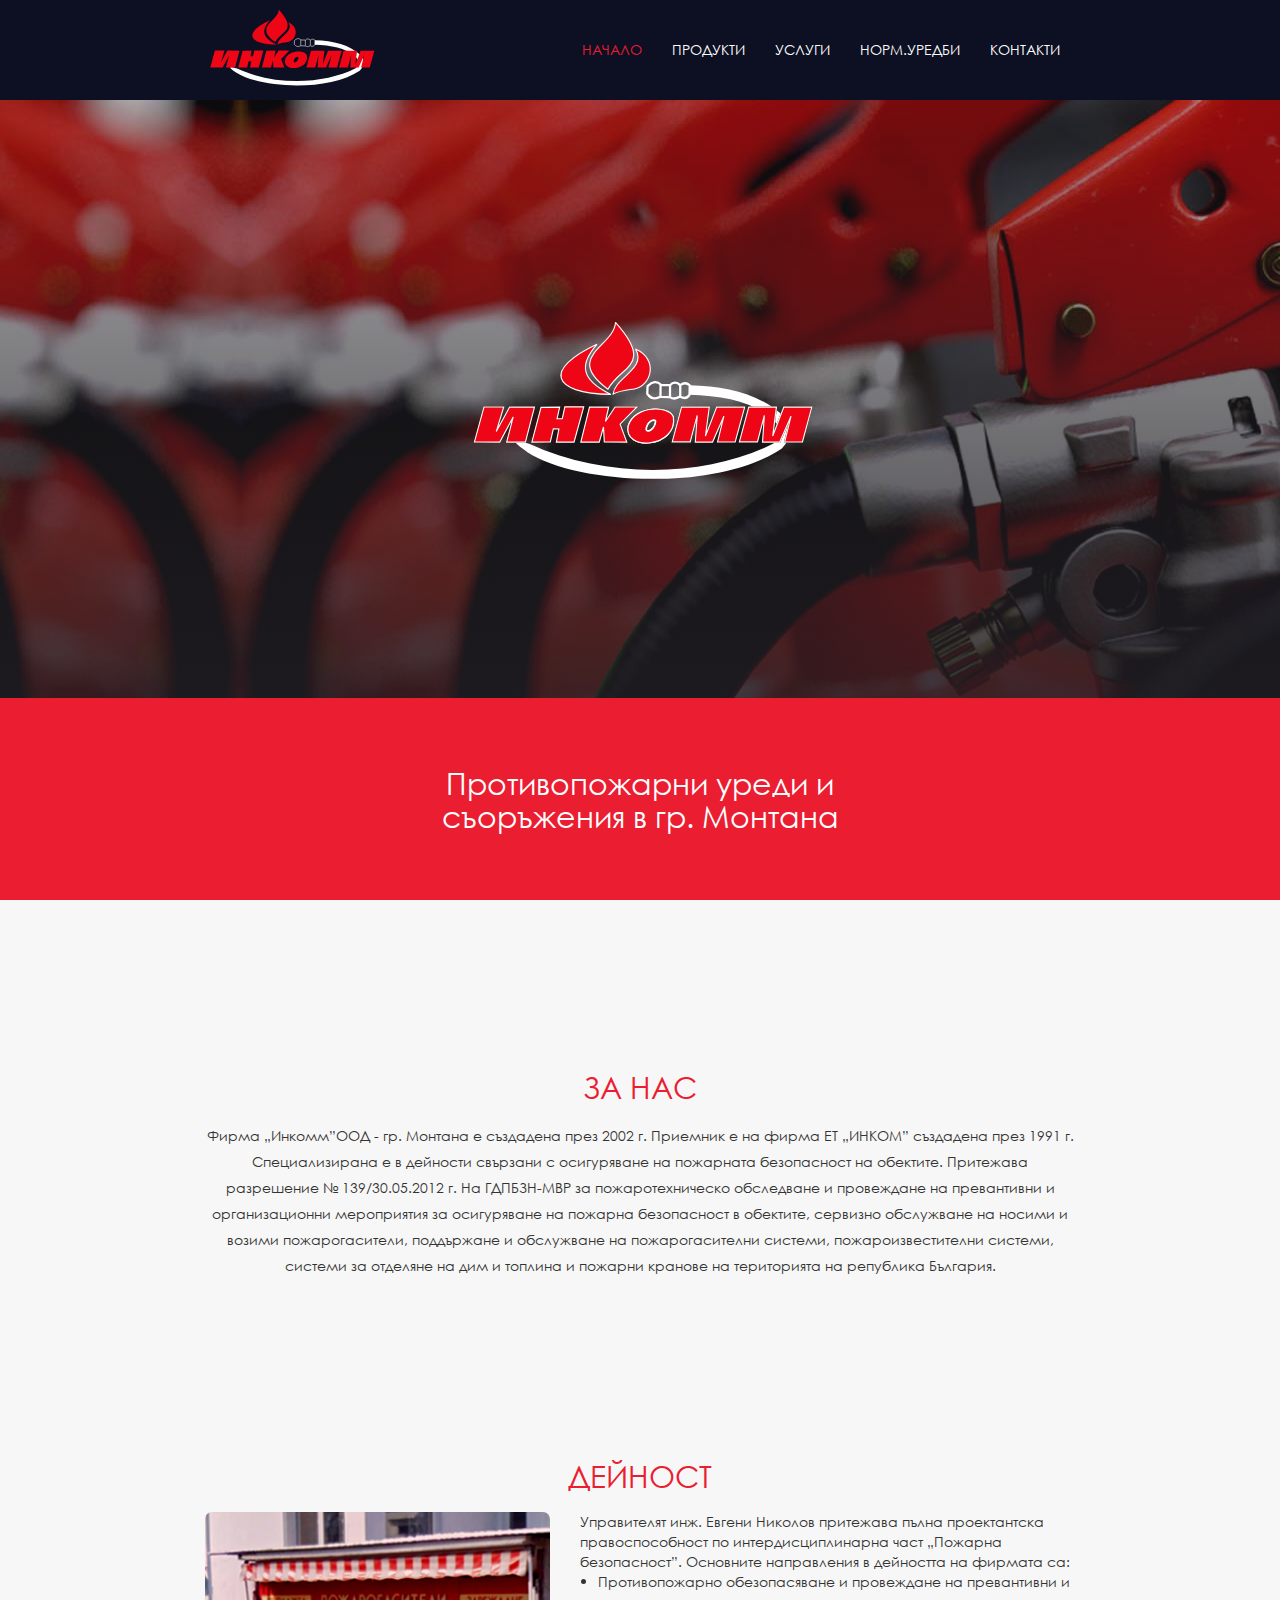
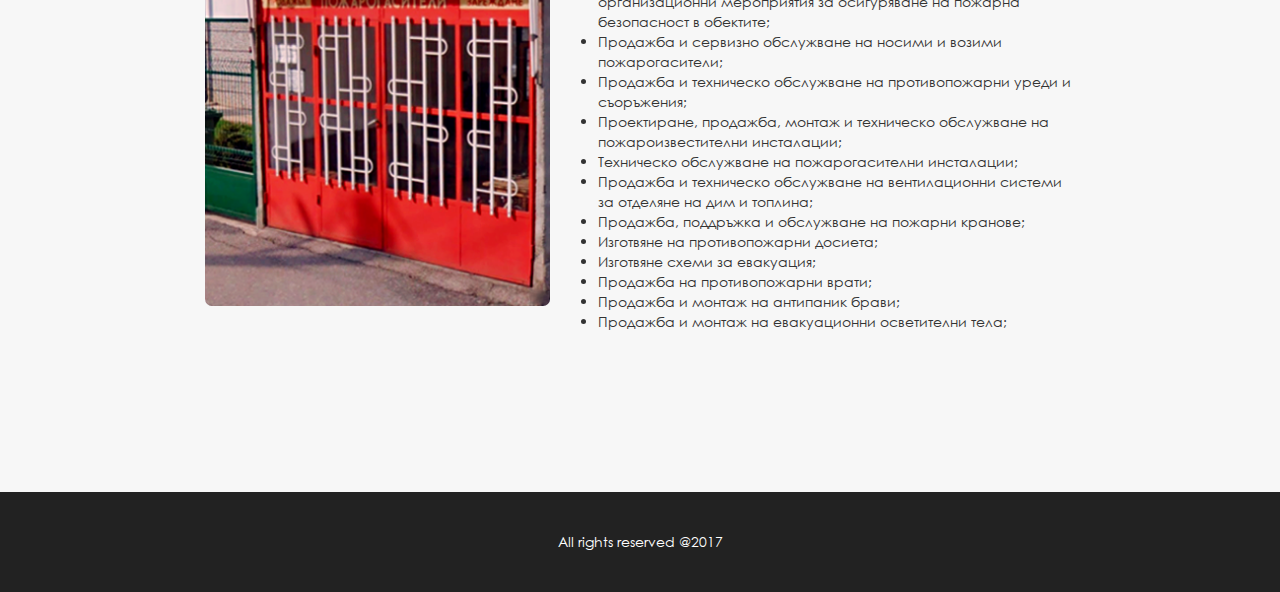
==== commit 2234c3ee: "update" ====
--- a/index.html
+++ b/index.html
@@ -5,12 +5,12 @@
                 Inkomm - Противопожарни уреди и съоръжения в гр. Монтана
         </title>
         <meta http-equiv="Content-Type" content="text/html; charset=utf-8">
-        <meta name="description" content="Фирма „Инкомм”ООД - гр. Монтана е създадена през 2002 г. Приемник е на фирма ЕТ „ИНКОМ” създадена през 1991 г. Специализирана е в дейности свързани с осигуряване на пожарната безопасност на обектите. ">
+        <meta name="description" content="Фирма „Инкомм”ООД - гр. Монтана е създадена през 2002 г. Специализирана е в дейности свързани с осигуряване на пожарната безопасност на обектите. ">
         <meta name="viewport" content="width=device-width, initial-scale=1">
-        <link rel="stylesheet" type="text/css" href="/css/app.26c744a4.css">
+        <link rel="stylesheet" type="text/css" href="/css/app.dd4a6372.css">
         <link rel="shortcut icon" type="image/x-icon" href="/img/favicon.cccce3f9.ico">
         <link rel="icon" type="image/x-icon" href="/img/favicon.cccce3f9.ico">
-        <meta itemprop="image" content="/img/header-background.4eefe3f7.png">
+        <meta itemprop="image" content="/img/header-background.a78f8df2.png">
         
         <link href="https://maxcdn.bootstrapcdn.com/font-awesome/4.7.0/css/font-awesome.min.css" rel="stylesheet" integrity="sha384-wvfXpqpZZVQGK6TAh5PVlGOfQNHSoD2xbE+QkPxCAFlNEevoEH3Sl0sibVcOQVnN" crossorigin="anonymous">
     </head>
@@ -132,7 +132,7 @@
         </div>
         
 
-        <script src="/js/combined.f4397c7c.js"></script>
+        <script src="/js/combined.81f41a32.js"></script>
     </body>
 </html>
 
--- a/css/app.dd4a6372.css
+++ b/css/app.dd4a6372.css
@@ -0,0 +1,5 @@
+@charset "UTF-8";.container{max-width:900px}/*!
+ * Bootstrap v3.3.7 (http://getbootstrap.com)
+ * Copyright 2011-2016 Twitter, Inc.
+ * Licensed under MIT (https://github.com/twbs/bootstrap/blob/master/LICENSE)
+ *//*! normalize.css v3.0.3 | MIT License | github.com/necolas/normalize.css */html{font-family:sans-serif;-ms-text-size-adjust:100%;-webkit-text-size-adjust:100%}body{margin:0}article,aside,details,figcaption,figure,footer,header,hgroup,main,menu,nav,section,summary{display:block}audio,canvas,progress,video{display:inline-block;vertical-align:baseline}audio:not([controls]){display:none;height:0}[hidden],template{display:none}a{background-color:transparent}a:active,a:hover{outline:0}abbr[title]{border-bottom:1px dotted}b,strong{font-weight:bold}dfn{font-style:italic}h1{font-size:2em;margin:.67em 0}mark{background:#ff0;color:#000}small{font-size:80%}sub,sup{font-size:75%;line-height:0;position:relative;vertical-align:baseline}sup{top:-0.5em}sub{bottom:-0.25em}img{border:0}svg:not(:root){overflow:hidden}figure{margin:1em 40px}hr{box-sizing:content-box;height:0}pre{overflow:auto}code,kbd,pre,samp{font-family:monospace,monospace;font-size:1em}button,input,optgroup,select,textarea{color:inherit;font:inherit;margin:0}button{overflow:visible}button,select{text-transform:none}button,html input[type="button"],input[type="reset"],input[type="submit"]{-webkit-appearance:button;cursor:pointer}button[disabled],html input[disabled]{cursor:default}button::-moz-focus-inner,input::-moz-focus-inner{border:0;padding:0}input{line-height:normal}input[type="checkbox"],input[type="radio"]{box-sizing:border-box;padding:0}input[type="number"]::-webkit-inner-spin-button,input[type="number"]::-webkit-outer-spin-button{height:auto}input[type="search"]{-webkit-appearance:textfield;box-sizing:content-box}input[type="search"]::-webkit-search-cancel-button,input[type="search"]::-webkit-search-decoration{-webkit-appearance:none}fieldset{border:1px solid silver;margin:0 2px;padding:.35em .625em .75em}legend{border:0;padding:0}textarea{overflow:auto}optgroup{font-weight:bold}table{border-collapse:collapse;border-spacing:0}td,th{padding:0}/*! Source: https://github.com/h5bp/html5-boilerplate/blob/master/src/css/main.css */@media print{*,*:before,*:after{background:transparent !important;color:#000 !important;box-shadow:none !important;text-shadow:none !important}a,a:visited{text-decoration:underline}a[href]:after{content:" (" attr(href) ")"}abbr[title]:after{content:" (" attr(title) ")"}a[href^="#"]:after,a[href^="javascript:"]:after{content:""}pre,blockquote{border:1px solid #999;page-break-inside:avoid}thead{display:table-header-group}tr,img{page-break-inside:avoid}img{max-width:100% !important}p,h2,h3{orphans:3;widows:3}h2,h3{page-break-after:avoid}.navbar{display:none}.btn>.caret,.dropup>.btn>.caret{border-top-color:#000 !important}.label{border:1px solid #000}.table{border-collapse:collapse !important}.table td,.table th{background-color:#fff !important}.table-bordered th,.table-bordered td{border:1px solid #ddd !important}}*{box-sizing:border-box}*:before,*:after{box-sizing:border-box}html{font-size:10px;-webkit-tap-highlight-color:transparent}body{font-family:"Century Gothic",CenturyGothic,AppleGothic,sans-serif;font-size:14px;line-height:1.42857;color:#333;background-color:#f7f7f7}input,button,select,textarea{font-family:inherit;font-size:inherit;line-height:inherit}a{color:#333;text-decoration:none}a:hover,a:focus{color:#0d0d0d;text-decoration:none}a:focus{outline:5px auto -webkit-focus-ring-color;outline-offset:-2px}figure{margin:0}img{vertical-align:middle}.img-responsive{display:block;max-width:100%;height:auto}.img-rounded{border-radius:6px}.img-thumbnail{padding:4px;line-height:1.42857;background-color:#f7f7f7;border:1px solid #ddd;border-radius:4px;transition:all .2s ease-in-out;display:inline-block;max-width:100%;height:auto}.img-circle{border-radius:50%}hr{margin-top:20px;margin-bottom:20px;border:0;border-top:1px solid #eee}.sr-only{position:absolute;width:1px;height:1px;margin:-1px;padding:0;overflow:hidden;clip:rect(0,0,0,0);border:0}.sr-only-focusable:active,.sr-only-focusable:focus{position:static;width:auto;height:auto;margin:0;overflow:visible;clip:auto}[role="button"]{cursor:pointer}h1,h2,h3,h4,h5,h6,.h1,.h2,.h3,.h4,.h5,.h6{font-family:"Century Gothic",CenturyGothic,AppleGothic,sans-serif;font-weight:300;line-height:1.1;color:inherit}h1 small,h1 .small,h2 small,h2 .small,h3 small,h3 .small,h4 small,h4 .small,h5 small,h5 .small,h6 small,h6 .small,.h1 small,.h1 .small,.h2 small,.h2 .small,.h3 small,.h3 .small,.h4 small,.h4 .small,.h5 small,.h5 .small,.h6 small,.h6 .small{font-weight:normal;line-height:1;color:#777}h1,.h1,h2,.h2,h3,.h3{margin-top:20px;margin-bottom:10px}h1 small,h1 .small,.h1 small,.h1 .small,h2 small,h2 .small,.h2 small,.h2 .small,h3 small,h3 .small,.h3 small,.h3 .small{font-size:65%}h4,.h4,h5,.h5,h6,.h6{margin-top:10px;margin-bottom:10px}h4 small,h4 .small,.h4 small,.h4 .small,h5 small,h5 .small,.h5 small,.h5 .small,h6 small,h6 .small,.h6 small,.h6 .small{font-size:75%}h1,.h1{font-size:36px}h2,.h2{font-size:30px}h3,.h3{font-size:24px}h4,.h4{font-size:20px}h5,.h5{font-size:18px}h6,.h6{font-size:12px}p{margin:0 0 10px}.lead{margin-bottom:20px;font-size:16px;font-weight:300;line-height:1.4}@media(min-width:768px){.lead{font-size:21px}}small,.small{font-size:85%}mark,.mark{background-color:#fcf8e3;padding:.2em}.text-left{text-align:left}.text-right{text-align:right}.text-center{text-align:center}.text-justify{text-align:justify}.text-nowrap{white-space:nowrap}.text-lowercase{text-transform:lowercase}.text-uppercase,.initialism{text-transform:uppercase}.text-capitalize{text-transform:capitalize}.text-muted{color:#777}.text-primary{color:#2dc08d}a.text-primary:hover,a.text-primary:focus{color:#23976f}.text-success{color:#3c763d}a.text-success:hover,a.text-success:focus{color:#2b542c}.text-info{color:#31708f}a.text-info:hover,a.text-info:focus{color:#245269}.text-warning{color:#8a6d3b}a.text-warning:hover,a.text-warning:focus{color:#66512c}.text-danger{color:#a94442}a.text-danger:hover,a.text-danger:focus{color:#843534}.bg-primary{color:#fff}.bg-primary{background-color:#2dc08d}a.bg-primary:hover,a.bg-primary:focus{background-color:#23976f}.bg-success{background-color:#dff0d8}a.bg-success:hover,a.bg-success:focus{background-color:#c1e2b3}.bg-info{background-color:#d9edf7}a.bg-info:hover,a.bg-info:focus{background-color:#afd9ee}.bg-warning{background-color:#fcf8e3}a.bg-warning:hover,a.bg-warning:focus{background-color:#f7ecb5}.bg-danger{background-color:#f2dede}a.bg-danger:hover,a.bg-danger:focus{background-color:#e4b9b9}.page-header{padding-bottom:9px;margin:40px 0 20px;border-bottom:1px solid #eee}ul,ol{margin-top:0;margin-bottom:10px}ul ul,ul ol,ol ul,ol ol{margin-bottom:0}.list-unstyled{padding-left:0;list-style:none}.list-inline{padding-left:0;list-style:none;margin-left:-5px}.list-inline>li{display:inline-block;padding-left:5px;padding-right:5px}dl{margin-top:0;margin-bottom:20px}dt,dd{line-height:1.42857}dt{font-weight:bold}dd{margin-left:0}.dl-horizontal dd:before,.dl-horizontal dd:after{content:" ";display:table}.dl-horizontal dd:after{clear:both}@media(min-width:768px){.dl-horizontal dt{float:left;width:160px;clear:left;text-align:right;overflow:hidden;text-overflow:ellipsis;white-space:nowrap}.dl-horizontal dd{margin-left:180px}}abbr[title],abbr[data-original-title]{cursor:help;border-bottom:1px dotted #777}.initialism{font-size:90%}blockquote{padding:10px 20px;margin:0 0 20px;font-size:17.5px;border-left:5px solid #eee}blockquote p:last-child,blockquote ul:last-child,blockquote ol:last-child{margin-bottom:0}blockquote footer,blockquote small,blockquote .small{display:block;font-size:80%;line-height:1.42857;color:#777}blockquote footer:before,blockquote small:before,blockquote .small:before{content:'\2014 \00A0'}.blockquote-reverse,blockquote.pull-right{padding-right:15px;padding-left:0;border-right:5px solid #eee;border-left:0;text-align:right}.blockquote-reverse footer:before,.blockquote-reverse small:before,.blockquote-reverse .small:before,blockquote.pull-right footer:before,blockquote.pull-right small:before,blockquote.pull-right .small:before{content:''}.blockquote-reverse footer:after,.blockquote-reverse small:after,.blockquote-reverse .small:after,blockquote.pull-right footer:after,blockquote.pull-right small:after,blockquote.pull-right .small:after{content:'\00A0 \2014'}address{margin-bottom:20px;font-style:normal;line-height:1.42857}.container{margin-right:auto;margin-left:auto;padding-left:15px;padding-right:15px}.container:before,.container:after{content:" ";display:table}.container:after{clear:both}@media(min-width:768px){.container{width:750px}}@media(min-width:992px){.container{width:970px}}@media(min-width:1200px){.container{width:1170px}}.container-fluid{margin-right:auto;margin-left:auto;padding-left:15px;padding-right:15px}.container-fluid:before,.container-fluid:after{content:" ";display:table}.container-fluid:after{clear:both}.row{margin-left:-15px;margin-right:-15px}.row:before,.row:after{content:" ";display:table}.row:after{clear:both}.col-xs-1,.col-sm-1,.col-md-1,.col-lg-1,.col-xs-2,.col-sm-2,.col-md-2,.col-lg-2,.col-xs-3,.col-sm-3,.col-md-3,.col-lg-3,.col-xs-4,.col-sm-4,.col-md-4,.col-lg-4,.col-xs-5,.col-sm-5,.col-md-5,.col-lg-5,.col-xs-6,.col-sm-6,.col-md-6,.col-lg-6,.col-xs-7,.col-sm-7,.col-md-7,.col-lg-7,.col-xs-8,.col-sm-8,.col-md-8,.col-lg-8,.col-xs-9,.col-sm-9,.col-md-9,.col-lg-9,.col-xs-10,.col-sm-10,.col-md-10,.col-lg-10,.col-xs-11,.col-sm-11,.col-md-11,.col-lg-11,.col-xs-12,.col-sm-12,.col-md-12,.col-lg-12{position:relative;min-height:1px;padding-left:15px;padding-right:15px}.col-xs-1,.col-xs-2,.col-xs-3,.col-xs-4,.col-xs-5,.col-xs-6,.col-xs-7,.col-xs-8,.col-xs-9,.col-xs-10,.col-xs-11,.col-xs-12{float:left}.col-xs-1{width:8.33333%}.col-xs-2{width:16.66667%}.col-xs-3{width:25%}.col-xs-4{width:33.33333%}.col-xs-5{width:41.66667%}.col-xs-6{width:50%}.col-xs-7{width:58.33333%}.col-xs-8{width:66.66667%}.col-xs-9{width:75%}.col-xs-10{width:83.33333%}.col-xs-11{width:91.66667%}.col-xs-12{width:100%}.col-xs-pull-0{right:auto}.col-xs-pull-1{right:8.33333%}.col-xs-pull-2{right:16.66667%}.col-xs-pull-3{right:25%}.col-xs-pull-4{right:33.33333%}.col-xs-pull-5{right:41.66667%}.col-xs-pull-6{right:50%}.col-xs-pull-7{right:58.33333%}.col-xs-pull-8{right:66.66667%}.col-xs-pull-9{right:75%}.col-xs-pull-10{right:83.33333%}.col-xs-pull-11{right:91.66667%}.col-xs-pull-12{right:100%}.col-xs-push-0{left:auto}.col-xs-push-1{left:8.33333%}.col-xs-push-2{left:16.66667%}.col-xs-push-3{left:25%}.col-xs-push-4{left:33.33333%}.col-xs-push-5{left:41.66667%}.col-xs-push-6{left:50%}.col-xs-push-7{left:58.33333%}.col-xs-push-8{left:66.66667%}.col-xs-push-9{left:75%}.col-xs-push-10{left:83.33333%}.col-xs-push-11{left:91.66667%}.col-xs-push-12{left:100%}.col-xs-offset-0{margin-left:0}.col-xs-offset-1{margin-left:8.33333%}.col-xs-offset-2{margin-left:16.66667%}.col-xs-offset-3{margin-left:25%}.col-xs-offset-4{margin-left:33.33333%}.col-xs-offset-5{margin-left:41.66667%}.col-xs-offset-6{margin-left:50%}.col-xs-offset-7{margin-left:58.33333%}.col-xs-offset-8{margin-left:66.66667%}.col-xs-offset-9{margin-left:75%}.col-xs-offset-10{margin-left:83.33333%}.col-xs-offset-11{margin-left:91.66667%}.col-xs-offset-12{margin-left:100%}@media(min-width:768px){.col-sm-1,.col-sm-2,.col-sm-3,.col-sm-4,.col-sm-5,.col-sm-6,.col-sm-7,.col-sm-8,.col-sm-9,.col-sm-10,.col-sm-11,.col-sm-12{float:left}.col-sm-1{width:8.33333%}.col-sm-2{width:16.66667%}.col-sm-3{width:25%}.col-sm-4{width:33.33333%}.col-sm-5{width:41.66667%}.col-sm-6{width:50%}.col-sm-7{width:58.33333%}.col-sm-8{width:66.66667%}.col-sm-9{width:75%}.col-sm-10{width:83.33333%}.col-sm-11{width:91.66667%}.col-sm-12{width:100%}.col-sm-pull-0{right:auto}.col-sm-pull-1{right:8.33333%}.col-sm-pull-2{right:16.66667%}.col-sm-pull-3{right:25%}.col-sm-pull-4{right:33.33333%}.col-sm-pull-5{right:41.66667%}.col-sm-pull-6{right:50%}.col-sm-pull-7{right:58.33333%}.col-sm-pull-8{right:66.66667%}.col-sm-pull-9{right:75%}.col-sm-pull-10{right:83.33333%}.col-sm-pull-11{right:91.66667%}.col-sm-pull-12{right:100%}.col-sm-push-0{left:auto}.col-sm-push-1{left:8.33333%}.col-sm-push-2{left:16.66667%}.col-sm-push-3{left:25%}.col-sm-push-4{left:33.33333%}.col-sm-push-5{left:41.66667%}.col-sm-push-6{left:50%}.col-sm-push-7{left:58.33333%}.col-sm-push-8{left:66.66667%}.col-sm-push-9{left:75%}.col-sm-push-10{left:83.33333%}.col-sm-push-11{left:91.66667%}.col-sm-push-12{left:100%}.col-sm-offset-0{margin-left:0}.col-sm-offset-1{margin-left:8.33333%}.col-sm-offset-2{margin-left:16.66667%}.col-sm-offset-3{margin-left:25%}.col-sm-offset-4{margin-left:33.33333%}.col-sm-offset-5{margin-left:41.66667%}.col-sm-offset-6{margin-left:50%}.col-sm-offset-7{margin-left:58.33333%}.col-sm-offset-8{margin-left:66.66667%}.col-sm-offset-9{margin-left:75%}.col-sm-offset-10{margin-left:83.33333%}.col-sm-offset-11{margin-left:91.66667%}.col-sm-offset-12{margin-left:100%}}@media(min-width:992px){.col-md-1,.col-md-2,.col-md-3,.col-md-4,.col-md-5,.col-md-6,.col-md-7,.col-md-8,.col-md-9,.col-md-10,.col-md-11,.col-md-12{float:left}.col-md-1{width:8.33333%}.col-md-2{width:16.66667%}.col-md-3{width:25%}.col-md-4{width:33.33333%}.col-md-5{width:41.66667%}.col-md-6{width:50%}.col-md-7{width:58.33333%}.col-md-8{width:66.66667%}.col-md-9{width:75%}.col-md-10{width:83.33333%}.col-md-11{width:91.66667%}.col-md-12{width:100%}.col-md-pull-0{right:auto}.col-md-pull-1{right:8.33333%}.col-md-pull-2{right:16.66667%}.col-md-pull-3{right:25%}.col-md-pull-4{right:33.33333%}.col-md-pull-5{right:41.66667%}.col-md-pull-6{right:50%}.col-md-pull-7{right:58.33333%}.col-md-pull-8{right:66.66667%}.col-md-pull-9{right:75%}.col-md-pull-10{right:83.33333%}.col-md-pull-11{right:91.66667%}.col-md-pull-12{right:100%}.col-md-push-0{left:auto}.col-md-push-1{left:8.33333%}.col-md-push-2{left:16.66667%}.col-md-push-3{left:25%}.col-md-push-4{left:33.33333%}.col-md-push-5{left:41.66667%}.col-md-push-6{left:50%}.col-md-push-7{left:58.33333%}.col-md-push-8{left:66.66667%}.col-md-push-9{left:75%}.col-md-push-10{left:83.33333%}.col-md-push-11{left:91.66667%}.col-md-push-12{left:100%}.col-md-offset-0{margin-left:0}.col-md-offset-1{margin-left:8.33333%}.col-md-offset-2{margin-left:16.66667%}.col-md-offset-3{margin-left:25%}.col-md-offset-4{margin-left:33.33333%}.col-md-offset-5{margin-left:41.66667%}.col-md-offset-6{margin-left:50%}.col-md-offset-7{margin-left:58.33333%}.col-md-offset-8{margin-left:66.66667%}.col-md-offset-9{margin-left:75%}.col-md-offset-10{margin-left:83.33333%}.col-md-offset-11{margin-left:91.66667%}.col-md-offset-12{margin-left:100%}}@media(min-width:1200px){.col-lg-1,.col-lg-2,.col-lg-3,.col-lg-4,.col-lg-5,.col-lg-6,.col-lg-7,.col-lg-8,.col-lg-9,.col-lg-10,.col-lg-11,.col-lg-12{float:left}.col-lg-1{width:8.33333%}.col-lg-2{width:16.66667%}.col-lg-3{width:25%}.col-lg-4{width:33.33333%}.col-lg-5{width:41.66667%}.col-lg-6{width:50%}.col-lg-7{width:58.33333%}.col-lg-8{width:66.66667%}.col-lg-9{width:75%}.col-lg-10{width:83.33333%}.col-lg-11{width:91.66667%}.col-lg-12{width:100%}.col-lg-pull-0{right:auto}.col-lg-pull-1{right:8.33333%}.col-lg-pull-2{right:16.66667%}.col-lg-pull-3{right:25%}.col-lg-pull-4{right:33.33333%}.col-lg-pull-5{right:41.66667%}.col-lg-pull-6{right:50%}.col-lg-pull-7{right:58.33333%}.col-lg-pull-8{right:66.66667%}.col-lg-pull-9{right:75%}.col-lg-pull-10{right:83.33333%}.col-lg-pull-11{right:91.66667%}.col-lg-pull-12{right:100%}.col-lg-push-0{left:auto}.col-lg-push-1{left:8.33333%}.col-lg-push-2{left:16.66667%}.col-lg-push-3{left:25%}.col-lg-push-4{left:33.33333%}.col-lg-push-5{left:41.66667%}.col-lg-push-6{left:50%}.col-lg-push-7{left:58.33333%}.col-lg-push-8{left:66.66667%}.col-lg-push-9{left:75%}.col-lg-push-10{left:83.33333%}.col-lg-push-11{left:91.66667%}.col-lg-push-12{left:100%}.col-lg-offset-0{margin-left:0}.col-lg-offset-1{margin-left:8.33333%}.col-lg-offset-2{margin-left:16.66667%}.col-lg-offset-3{margin-left:25%}.col-lg-offset-4{margin-left:33.33333%}.col-lg-offset-5{margin-left:41.66667%}.col-lg-offset-6{margin-left:50%}.col-lg-offset-7{margin-left:58.33333%}.col-lg-offset-8{margin-left:66.66667%}.col-lg-offset-9{margin-left:75%}.col-lg-offset-10{margin-left:83.33333%}.col-lg-offset-11{margin-left:91.66667%}.col-lg-offset-12{margin-left:100%}}fieldset{padding:0;margin:0;border:0;min-width:0}legend{display:block;width:100%;padding:0;margin-bottom:20px;font-size:21px;line-height:inherit;color:#333;border:0;border-bottom:1px solid #e5e5e5}label{display:inline-block;max-width:100%;margin-bottom:5px;font-weight:bold}input[type="search"]{box-sizing:border-box}input[type="radio"],input[type="checkbox"]{margin:4px 0 0;margin-top:1px \9;line-height:normal}input[type="file"]{display:block}input[type="range"]{display:block;width:100%}select[multiple],select[size]{height:auto}input[type="file"]:focus,input[type="radio"]:focus,input[type="checkbox"]:focus{outline:5px auto -webkit-focus-ring-color;outline-offset:-2px}output{display:block;padding-top:12px;font-size:14px;line-height:1.42857;color:#555}.form-control{display:block;width:100%;height:44px;padding:11px 20px;font-size:14px;line-height:1.42857;color:#555;background-color:#fff;background-image:none;border:1px solid #ccc;border-radius:4px;box-shadow:inset 0 1px 1px rgba(0,0,0,0.075);transition:border-color ease-in-out .15s,box-shadow ease-in-out .15s}.form-control:focus{border-color:#66afe9;outline:0;box-shadow:inset 0 1px 1px rgba(0,0,0,0.075),0 0 8px rgba(102,175,233,0.6)}.form-control::-moz-placeholder{color:#999;opacity:1}.form-control:-ms-input-placeholder{color:#999}.form-control::-webkit-input-placeholder{color:#999}.form-control::-ms-expand{border:0;background-color:transparent}.form-control[disabled],.form-control[readonly],fieldset[disabled] .form-control{background-color:#eee;opacity:1}.form-control[disabled],fieldset[disabled] .form-control{cursor:not-allowed}textarea.form-control{height:auto}input[type="search"]{-webkit-appearance:none}@media screen and (-webkit-min-device-pixel-ratio:0){input[type="date"].form-control,input[type="time"].form-control,input[type="datetime-local"].form-control,input[type="month"].form-control{line-height:44px}input[type="date"].input-sm,.input-group-sm input[type="date"],input[type="time"].input-sm,.input-group-sm input[type="time"],input[type="datetime-local"].input-sm,.input-group-sm input[type="datetime-local"],input[type="month"].input-sm,.input-group-sm input[type="month"]{line-height:30px}input[type="date"].input-lg,.input-group-lg input[type="date"],input[type="time"].input-lg,.input-group-lg input[type="time"],input[type="datetime-local"].input-lg,.input-group-lg input[type="datetime-local"],input[type="month"].input-lg,.input-group-lg input[type="month"]{line-height:59px}}.form-group{margin-bottom:15px}.radio,.checkbox{position:relative;display:block;margin-top:10px;margin-bottom:10px}.radio label,.checkbox label{min-height:20px;padding-left:20px;margin-bottom:0;font-weight:normal;cursor:pointer}.radio input[type="radio"],.radio-inline input[type="radio"],.checkbox input[type="checkbox"],.checkbox-inline input[type="checkbox"]{position:absolute;margin-left:-20px;margin-top:4px \9}.radio+.radio,.checkbox+.checkbox{margin-top:-5px}.radio-inline,.checkbox-inline{position:relative;display:inline-block;padding-left:20px;margin-bottom:0;vertical-align:middle;font-weight:normal;cursor:pointer}.radio-inline+.radio-inline,.checkbox-inline+.checkbox-inline{margin-top:0;margin-left:10px}input[type="radio"][disabled],input[type="radio"].disabled,fieldset[disabled] input[type="radio"],input[type="checkbox"][disabled],input[type="checkbox"].disabled,fieldset[disabled] input[type="checkbox"]{cursor:not-allowed}.radio-inline.disabled,fieldset[disabled] .radio-inline,.checkbox-inline.disabled,fieldset[disabled] .checkbox-inline{cursor:not-allowed}.radio.disabled label,fieldset[disabled] .radio label,.checkbox.disabled label,fieldset[disabled] .checkbox label{cursor:not-allowed}.form-control-static{padding-top:12px;padding-bottom:12px;margin-bottom:0;min-height:34px}.form-control-static.input-lg,.form-control-static.input-sm{padding-left:0;padding-right:0}.input-sm{height:30px;padding:5px 10px;font-size:12px;line-height:1.5;border-radius:3px}select.input-sm{height:30px;line-height:30px}textarea.input-sm,select[multiple].input-sm{height:auto}.form-group-sm .form-control{height:30px;padding:5px 10px;font-size:12px;line-height:1.5;border-radius:3px}.form-group-sm select.form-control{height:30px;line-height:30px}.form-group-sm textarea.form-control,.form-group-sm select[multiple].form-control{height:auto}.form-group-sm .form-control-static{height:30px;min-height:32px;padding:6px 10px;font-size:12px;line-height:1.5}.input-lg{height:59px;padding:17px 25px;font-size:17px;line-height:1.33333;border-radius:6px}select.input-lg{height:59px;line-height:59px}textarea.input-lg,select[multiple].input-lg{height:auto}.form-group-lg .form-control{height:59px;padding:17px 25px;font-size:17px;line-height:1.33333;border-radius:6px}.form-group-lg select.form-control{height:59px;line-height:59px}.form-group-lg textarea.form-control,.form-group-lg select[multiple].form-control{height:auto}.form-group-lg .form-control-static{height:59px;min-height:37px;padding:18px 25px;font-size:17px;line-height:1.33333}.has-feedback{position:relative}.has-feedback .form-control{padding-right:55px}.form-control-feedback{position:absolute;top:0;right:0;z-index:2;display:block;width:44px;height:44px;line-height:44px;text-align:center;pointer-events:none}.input-lg+.form-control-feedback,.input-group-lg+.form-control-feedback,.form-group-lg .form-control+.form-control-feedback{width:59px;height:59px;line-height:59px}.input-sm+.form-control-feedback,.input-group-sm+.form-control-feedback,.form-group-sm .form-control+.form-control-feedback{width:30px;height:30px;line-height:30px}.has-success .help-block,.has-success .control-label,.has-success .radio,.has-success .checkbox,.has-success .radio-inline,.has-success .checkbox-inline,.has-success.radio label,.has-success.checkbox label,.has-success.radio-inline label,.has-success.checkbox-inline label{color:#3c763d}.has-success .form-control{border-color:#3c763d;box-shadow:inset 0 1px 1px rgba(0,0,0,0.075)}.has-success .form-control:focus{border-color:#2b542c;box-shadow:inset 0 1px 1px rgba(0,0,0,0.075),0 0 6px #67b168}.has-success .input-group-addon{color:#3c763d;border-color:#3c763d;background-color:#dff0d8}.has-success .form-control-feedback{color:#3c763d}.has-warning .help-block,.has-warning .control-label,.has-warning .radio,.has-warning .checkbox,.has-warning .radio-inline,.has-warning .checkbox-inline,.has-warning.radio label,.has-warning.checkbox label,.has-warning.radio-inline label,.has-warning.checkbox-inline label{color:#8a6d3b}.has-warning .form-control{border-color:#8a6d3b;box-shadow:inset 0 1px 1px rgba(0,0,0,0.075)}.has-warning .form-control:focus{border-color:#66512c;box-shadow:inset 0 1px 1px rgba(0,0,0,0.075),0 0 6px #c0a16b}.has-warning .input-group-addon{color:#8a6d3b;border-color:#8a6d3b;background-color:#fcf8e3}.has-warning .form-control-feedback{color:#8a6d3b}.has-error .help-block,.has-error .control-label,.has-error .radio,.has-error .checkbox,.has-error .radio-inline,.has-error .checkbox-inline,.has-error.radio label,.has-error.checkbox label,.has-error.radio-inline label,.has-error.checkbox-inline label{color:#a94442}.has-error .form-control{border-color:#a94442;box-shadow:inset 0 1px 1px rgba(0,0,0,0.075)}.has-error .form-control:focus{border-color:#843534;box-shadow:inset 0 1px 1px rgba(0,0,0,0.075),0 0 6px #ce8483}.has-error .input-group-addon{color:#a94442;border-color:#a94442;background-color:#f2dede}.has-error .form-control-feedback{color:#a94442}.has-feedback label ~ .form-control-feedback{top:25px}.has-feedback label.sr-only ~ .form-control-feedback{top:0}.help-block{display:block;margin-top:5px;margin-bottom:10px;color:#737373}@media(min-width:768px){.form-inline .form-group{display:inline-block;margin-bottom:0;vertical-align:middle}.form-inline .form-control{display:inline-block;width:auto;vertical-align:middle}.form-inline .form-control-static{display:inline-block}.form-inline .input-group{display:inline-table;vertical-align:middle}.form-inline .input-group .input-group-addon,.form-inline .input-group .input-group-btn,.form-inline .input-group .form-control{width:auto}.form-inline .input-group>.form-control{width:100%}.form-inline .control-label{margin-bottom:0;vertical-align:middle}.form-inline .radio,.form-inline .checkbox{display:inline-block;margin-top:0;margin-bottom:0;vertical-align:middle}.form-inline .radio label,.form-inline .checkbox label{padding-left:0}.form-inline .radio input[type="radio"],.form-inline .checkbox input[type="checkbox"]{position:relative;margin-left:0}.form-inline .has-feedback .form-control-feedback{top:0}}.form-horizontal .radio,.form-horizontal .checkbox,.form-horizontal .radio-inline,.form-horizontal .checkbox-inline{margin-top:0;margin-bottom:0;padding-top:12px}.form-horizontal .radio,.form-horizontal .checkbox{min-height:32px}.form-horizontal .form-group{margin-left:-15px;margin-right:-15px}.form-horizontal .form-group:before,.form-horizontal .form-group:after{content:" ";display:table}.form-horizontal .form-group:after{clear:both}@media(min-width:768px){.form-horizontal .control-label{text-align:right;margin-bottom:0;padding-top:12px}}.form-horizontal .has-feedback .form-control-feedback{right:15px}@media(min-width:768px){.form-horizontal .form-group-lg .control-label{padding-top:18px;font-size:17px}}@media(min-width:768px){.form-horizontal .form-group-sm .control-label{padding-top:6px;font-size:12px}}.btn{display:inline-block;margin-bottom:0;font-weight:normal;text-align:center;vertical-align:middle;-ms-touch-action:manipulation;touch-action:manipulation;cursor:pointer;background-image:none;border:1px solid transparent;white-space:nowrap;padding:11px 20px;font-size:14px;line-height:1.42857;border-radius:22px;-webkit-user-select:none;-moz-user-select:none;-ms-user-select:none;user-select:none}.btn:focus,.btn.focus,.btn:active:focus,.btn:active.focus,.btn.active:focus,.btn.active.focus{outline:5px auto -webkit-focus-ring-color;outline-offset:-2px}.btn:hover,.btn:focus,.btn.focus{color:#333;text-decoration:none}.btn:active,.btn.active{outline:0;background-image:none;box-shadow:inset 0 3px 5px rgba(0,0,0,0.125)}.btn.disabled,.btn[disabled],fieldset[disabled] .btn{cursor:not-allowed;opacity:.65;filter:alpha(opacity=65);box-shadow:none}a.btn.disabled,fieldset[disabled] a.btn{pointer-events:none}.btn-default{color:#333;background-color:#fff;border-color:#b3b3b3}.btn-default:focus,.btn-default.focus{color:#333;background-color:#e6e6e6;border-color:#737373}.btn-default:hover{color:#333;background-color:#e6e6e6;border-color:#949494}.btn-default:active,.btn-default.active,.open>.btn-default.dropdown-toggle{color:#333;background-color:#e6e6e6;border-color:#949494}.btn-default:active:hover,.btn-default:active:focus,.btn-default:active.focus,.btn-default.active:hover,.btn-default.active:focus,.btn-default.active.focus,.open>.btn-default.dropdown-toggle:hover,.open>.btn-default.dropdown-toggle:focus,.open>.btn-default.dropdown-toggle.focus{color:#333;background-color:#d4d4d4;border-color:#737373}.btn-default:active,.btn-default.active,.open>.btn-default.dropdown-toggle{background-image:none}.btn-default.disabled:hover,.btn-default.disabled:focus,.btn-default.disabled.focus,.btn-default[disabled]:hover,.btn-default[disabled]:focus,.btn-default[disabled].focus,fieldset[disabled] .btn-default:hover,fieldset[disabled] .btn-default:focus,fieldset[disabled] .btn-default.focus{background-color:#fff;border-color:#b3b3b3}.btn-default .badge{color:#fff;background-color:#333}.btn-primary{color:#fff;background-color:#2dc08d;border-color:#2dc08d}.btn-primary:focus,.btn-primary.focus{color:#fff;background-color:#23976f;border-color:#155941}.btn-primary:hover{color:#fff;background-color:#23976f;border-color:#218e69}.btn-primary:active,.btn-primary.active,.open>.btn-primary.dropdown-toggle{color:#fff;background-color:#23976f;border-color:#218e69}.btn-primary:active:hover,.btn-primary:active:focus,.btn-primary:active.focus,.btn-primary.active:hover,.btn-primary.active:focus,.btn-primary.active.focus,.open>.btn-primary.dropdown-toggle:hover,.open>.btn-primary.dropdown-toggle:focus,.open>.btn-primary.dropdown-toggle.focus{color:#fff;background-color:#1d7a59;border-color:#155941}.btn-primary:active,.btn-primary.active,.open>.btn-primary.dropdown-toggle{background-image:none}.btn-primary.disabled:hover,.btn-primary.disabled:focus,.btn-primary.disabled.focus,.btn-primary[disabled]:hover,.btn-primary[disabled]:focus,.btn-primary[disabled].focus,fieldset[disabled] .btn-primary:hover,fieldset[disabled] .btn-primary:focus,fieldset[disabled] .btn-primary.focus{background-color:#2dc08d;border-color:#2dc08d}.btn-primary .badge{color:#2dc08d;background-color:#fff}.btn-success{color:#fff;background-color:#5cb85c;border-color:#5cb85c}.btn-success:focus,.btn-success.focus{color:#fff;background-color:#449d44;border-color:#2d672d}.btn-success:hover{color:#fff;background-color:#449d44;border-color:#419641}.btn-success:active,.btn-success.active,.open>.btn-success.dropdown-toggle{color:#fff;background-color:#449d44;border-color:#419641}.btn-success:active:hover,.btn-success:active:focus,.btn-success:active.focus,.btn-success.active:hover,.btn-success.active:focus,.btn-success.active.focus,.open>.btn-success.dropdown-toggle:hover,.open>.btn-success.dropdown-toggle:focus,.open>.btn-success.dropdown-toggle.focus{color:#fff;background-color:#398439;border-color:#2d672d}.btn-success:active,.btn-success.active,.open>.btn-success.dropdown-toggle{background-image:none}.btn-success.disabled:hover,.btn-success.disabled:focus,.btn-success.disabled.focus,.btn-success[disabled]:hover,.btn-success[disabled]:focus,.btn-success[disabled].focus,fieldset[disabled] .btn-success:hover,fieldset[disabled] .btn-success:focus,fieldset[disabled] .btn-success.focus{background-color:#5cb85c;border-color:#5cb85c}.btn-success .badge{color:#5cb85c;background-color:#fff}.btn-info{color:#fff;background-color:#5bc0de;border-color:#5bc0de}.btn-info:focus,.btn-info.focus{color:#fff;background-color:#31b0d5;border-color:#1f7e9a}.btn-info:hover{color:#fff;background-color:#31b0d5;border-color:#2aabd2}.btn-info:active,.btn-info.active,.open>.btn-info.dropdown-toggle{color:#fff;background-color:#31b0d5;border-color:#2aabd2}.btn-info:active:hover,.btn-info:active:focus,.btn-info:active.focus,.btn-info.active:hover,.btn-info.active:focus,.btn-info.active.focus,.open>.btn-info.dropdown-toggle:hover,.open>.btn-info.dropdown-toggle:focus,.open>.btn-info.dropdown-toggle.focus{color:#fff;background-color:#269abc;border-color:#1f7e9a}.btn-info:active,.btn-info.active,.open>.btn-info.dropdown-toggle{background-image:none}.btn-info.disabled:hover,.btn-info.disabled:focus,.btn-info.disabled.focus,.btn-info[disabled]:hover,.btn-info[disabled]:focus,.btn-info[disabled].focus,fieldset[disabled] .btn-info:hover,fieldset[disabled] .btn-info:focus,fieldset[disabled] .btn-info.focus{background-color:#5bc0de;border-color:#5bc0de}.btn-info .badge{color:#5bc0de;background-color:#fff}.btn-warning{color:#fff;background-color:#f0ad4e;border-color:#f0ad4e}.btn-warning:focus,.btn-warning.focus{color:#fff;background-color:#ec971f;border-color:#b06d0f}.btn-warning:hover{color:#fff;background-color:#ec971f;border-color:#eb9316}.btn-warning:active,.btn-warning.active,.open>.btn-warning.dropdown-toggle{color:#fff;background-color:#ec971f;border-color:#eb9316}.btn-warning:active:hover,.btn-warning:active:focus,.btn-warning:active.focus,.btn-warning.active:hover,.btn-warning.active:focus,.btn-warning.active.focus,.open>.btn-warning.dropdown-toggle:hover,.open>.btn-warning.dropdown-toggle:focus,.open>.btn-warning.dropdown-toggle.focus{color:#fff;background-color:#d58512;border-color:#b06d0f}.btn-warning:active,.btn-warning.active,.open>.btn-warning.dropdown-toggle{background-image:none}.btn-warning.disabled:hover,.btn-warning.disabled:focus,.btn-warning.disabled.focus,.btn-warning[disabled]:hover,.btn-warning[disabled]:focus,.btn-warning[disabled].focus,fieldset[disabled] .btn-warning:hover,fieldset[disabled] .btn-warning:focus,fieldset[disabled] .btn-warning.focus{background-color:#f0ad4e;border-color:#f0ad4e}.btn-warning .badge{color:#f0ad4e;background-color:#fff}.btn-danger{color:#fff;background-color:#d9534f;border-color:#d9534f}.btn-danger:focus,.btn-danger.focus{color:#fff;background-color:#c9302c;border-color:#8b211e}.btn-danger:hover{color:#fff;background-color:#c9302c;border-color:#c12e2a}.btn-danger:active,.btn-danger.active,.open>.btn-danger.dropdown-toggle{color:#fff;background-color:#c9302c;border-color:#c12e2a}.btn-danger:active:hover,.btn-danger:active:focus,.btn-danger:active.focus,.btn-danger.active:hover,.btn-danger.active:focus,.btn-danger.active.focus,.open>.btn-danger.dropdown-toggle:hover,.open>.btn-danger.dropdown-toggle:focus,.open>.btn-danger.dropdown-toggle.focus{color:#fff;background-color:#ac2925;border-color:#8b211e}.btn-danger:active,.btn-danger.active,.open>.btn-danger.dropdown-toggle{background-image:none}.btn-danger.disabled:hover,.btn-danger.disabled:focus,.btn-danger.disabled.focus,.btn-danger[disabled]:hover,.btn-danger[disabled]:focus,.btn-danger[disabled].focus,fieldset[disabled] .btn-danger:hover,fieldset[disabled] .btn-danger:focus,fieldset[disabled] .btn-danger.focus{background-color:#d9534f;border-color:#d9534f}.btn-danger .badge{color:#d9534f;background-color:#fff}.btn-link{color:#333;font-weight:normal;border-radius:0}.btn-link,.btn-link:active,.btn-link.active,.btn-link[disabled],fieldset[disabled] .btn-link{background-color:transparent;box-shadow:none}.btn-link,.btn-link:hover,.btn-link:focus,.btn-link:active{border-color:transparent}.btn-link:hover,.btn-link:focus{color:#0d0d0d;text-decoration:none;background-color:transparent}.btn-link[disabled]:hover,.btn-link[disabled]:focus,fieldset[disabled] .btn-link:hover,fieldset[disabled] .btn-link:focus{color:#777;text-decoration:none}.btn-lg,.btn-group-lg>.btn{padding:17px 25px;font-size:17px;line-height:1.33333;border-radius:29.5px}.btn-sm,.btn-group-sm>.btn{padding:5px 10px;font-size:12px;line-height:1.5;border-radius:15px}.btn-xs,.btn-group-xs>.btn{padding:1px 5px;font-size:12px;line-height:1.5;border-radius:15px}.btn-block{display:block;width:100%}.btn-block+.btn-block{margin-top:5px}input[type="submit"].btn-block,input[type="reset"].btn-block,input[type="button"].btn-block{width:100%}.fade{opacity:0;transition:opacity .15s linear}.fade.in{opacity:1}.collapse{display:none}.collapse.in{display:block}tr.collapse.in{display:table-row}tbody.collapse.in{display:table-row-group}.collapsing{position:relative;height:0;overflow:hidden;transition-property:height,visibility;transition-duration:.35s;transition-timing-function:ease}.btn-group,.btn-group-vertical{position:relative;display:inline-block;vertical-align:middle}.btn-group>.btn,.btn-group-vertical>.btn{position:relative;float:left}.btn-group>.btn:hover,.btn-group>.btn:focus,.btn-group>.btn:active,.btn-group>.btn.active,.btn-group-vertical>.btn:hover,.btn-group-vertical>.btn:focus,.btn-group-vertical>.btn:active,.btn-group-vertical>.btn.active{z-index:2}.btn-group .btn+.btn,.btn-group .btn+.btn-group,.btn-group .btn-group+.btn,.btn-group .btn-group+.btn-group{margin-left:-1px}.btn-toolbar{margin-left:-5px}.btn-toolbar:before,.btn-toolbar:after{content:" ";display:table}.btn-toolbar:after{clear:both}.btn-toolbar .btn,.btn-toolbar .btn-group,.btn-toolbar .input-group{float:left}.btn-toolbar>.btn,.btn-toolbar>.btn-group,.btn-toolbar>.input-group{margin-left:5px}.btn-group>.btn:not(:first-child):not(:last-child):not(.dropdown-toggle){border-radius:0}.btn-group>.btn:first-child{margin-left:0}.btn-group>.btn:first-child:not(:last-child):not(.dropdown-toggle){border-bottom-right-radius:0;border-top-right-radius:0}.btn-group>.btn:last-child:not(:first-child),.btn-group>.dropdown-toggle:not(:first-child){border-bottom-left-radius:0;border-top-left-radius:0}.btn-group>.btn-group{float:left}.btn-group>.btn-group:not(:first-child):not(:last-child)>.btn{border-radius:0}.btn-group>.btn-group:first-child:not(:last-child)>.btn:last-child,.btn-group>.btn-group:first-child:not(:last-child)>.dropdown-toggle{border-bottom-right-radius:0;border-top-right-radius:0}.btn-group>.btn-group:last-child:not(:first-child)>.btn:first-child{border-bottom-left-radius:0;border-top-left-radius:0}.btn-group .dropdown-toggle:active,.btn-group.open .dropdown-toggle{outline:0}.btn-group>.btn+.dropdown-toggle{padding-left:8px;padding-right:8px}.btn-group>.btn-lg+.dropdown-toggle,.btn-group-lg.btn-group>.btn+.dropdown-toggle{padding-left:12px;padding-right:12px}.btn-group.open .dropdown-toggle{box-shadow:inset 0 3px 5px rgba(0,0,0,0.125)}.btn-group.open .dropdown-toggle.btn-link{box-shadow:none}.btn .caret{margin-left:0}.btn-lg .caret,.btn-group-lg>.btn .caret{border-width:5px 5px 0;border-bottom-width:0}.dropup .btn-lg .caret,.dropup .btn-group-lg>.btn .caret{border-width:0 5px 5px}.btn-group-vertical>.btn,.btn-group-vertical>.btn-group,.btn-group-vertical>.btn-group>.btn{display:block;float:none;width:100%;max-width:100%}.btn-group-vertical>.btn-group:before,.btn-group-vertical>.btn-group:after{content:" ";display:table}.btn-group-vertical>.btn-group:after{clear:both}.btn-group-vertical>.btn-group>.btn{float:none}.btn-group-vertical>.btn+.btn,.btn-group-vertical>.btn+.btn-group,.btn-group-vertical>.btn-group+.btn,.btn-group-vertical>.btn-group+.btn-group{margin-top:-1px;margin-left:0}.btn-group-vertical>.btn:not(:first-child):not(:last-child){border-radius:0}.btn-group-vertical>.btn:first-child:not(:last-child){border-top-right-radius:22px;border-top-left-radius:22px;border-bottom-right-radius:0;border-bottom-left-radius:0}.btn-group-vertical>.btn:last-child:not(:first-child){border-top-right-radius:0;border-top-left-radius:0;border-bottom-right-radius:22px;border-bottom-left-radius:22px}.btn-group-vertical>.btn-group:not(:first-child):not(:last-child)>.btn{border-radius:0}.btn-group-vertical>.btn-group:first-child:not(:last-child)>.btn:last-child,.btn-group-vertical>.btn-group:first-child:not(:last-child)>.dropdown-toggle{border-bottom-right-radius:0;border-bottom-left-radius:0}.btn-group-vertical>.btn-group:last-child:not(:first-child)>.btn:first-child{border-top-right-radius:0;border-top-left-radius:0}.btn-group-justified{display:table;width:100%;table-layout:fixed;border-collapse:separate}.btn-group-justified>.btn,.btn-group-justified>.btn-group{float:none;display:table-cell;width:1%}.btn-group-justified>.btn-group .btn{width:100%}.btn-group-justified>.btn-group .dropdown-menu{left:auto}[data-toggle="buttons"]>.btn input[type="radio"],[data-toggle="buttons"]>.btn input[type="checkbox"],[data-toggle="buttons"]>.btn-group>.btn input[type="radio"],[data-toggle="buttons"]>.btn-group>.btn input[type="checkbox"]{position:absolute;clip:rect(0,0,0,0);pointer-events:none}.nav{margin-bottom:0;padding-left:0;list-style:none}.nav:before,.nav:after{content:" ";display:table}.nav:after{clear:both}.nav>li{position:relative;display:block}.nav>li>a{position:relative;display:block;padding:10px 15px}.nav>li>a:hover,.nav>li>a:focus{text-decoration:none;background-color:#eee}.nav>li.disabled>a{color:#777}.nav>li.disabled>a:hover,.nav>li.disabled>a:focus{color:#777;text-decoration:none;background-color:transparent;cursor:not-allowed}.nav .open>a,.nav .open>a:hover,.nav .open>a:focus{background-color:#eee;border-color:#333}.nav .nav-divider{height:1px;margin:9px 0;overflow:hidden;background-color:#e5e5e5}.nav>li>a>img{max-width:none}.nav-tabs{border-bottom:1px solid #ddd}.nav-tabs>li{float:left;margin-bottom:-1px}.nav-tabs>li>a{margin-right:2px;line-height:1.42857;border:1px solid transparent;border-radius:4px 4px 0 0}.nav-tabs>li>a:hover{border-color:#eee #eee #ddd}.nav-tabs>li.active>a,.nav-tabs>li.active>a:hover,.nav-tabs>li.active>a:focus{color:#555;background-color:#f7f7f7;border:1px solid #ddd;border-bottom-color:transparent;cursor:default}.nav-pills>li{float:left}.nav-pills>li>a{border-radius:4px}.nav-pills>li+li{margin-left:2px}.nav-pills>li.active>a,.nav-pills>li.active>a:hover,.nav-pills>li.active>a:focus{color:#fff;background-color:#2dc08d}.nav-stacked>li{float:none}.nav-stacked>li+li{margin-top:2px;margin-left:0}.nav-justified,.nav-tabs.nav-justified{width:100%}.nav-justified>li,.nav-tabs.nav-justified>li{float:none}.nav-justified>li>a,.nav-tabs.nav-justified>li>a{text-align:center;margin-bottom:5px}.nav-justified>.dropdown .dropdown-menu{top:auto;left:auto}@media(min-width:768px){.nav-justified>li,.nav-tabs.nav-justified>li{display:table-cell;width:1%}.nav-justified>li>a,.nav-tabs.nav-justified>li>a{margin-bottom:0}}.nav-tabs-justified,.nav-tabs.nav-justified{border-bottom:0}.nav-tabs-justified>li>a,.nav-tabs.nav-justified>li>a{margin-right:0;border-radius:4px}.nav-tabs-justified>.active>a,.nav-tabs.nav-justified>.active>a,.nav-tabs-justified>.active>a:hover,.nav-tabs.nav-justified>.active>a:hover,.nav-tabs-justified>.active>a:focus,.nav-tabs.nav-justified>.active>a:focus{border:1px solid #ddd}@media(min-width:768px){.nav-tabs-justified>li>a,.nav-tabs.nav-justified>li>a{border-bottom:1px solid #ddd;border-radius:4px 4px 0 0}.nav-tabs-justified>.active>a,.nav-tabs.nav-justified>.active>a,.nav-tabs-justified>.active>a:hover,.nav-tabs.nav-justified>.active>a:hover,.nav-tabs-justified>.active>a:focus,.nav-tabs.nav-justified>.active>a:focus{border-bottom-color:#f7f7f7}}.tab-content>.tab-pane{display:none}.tab-content>.active{display:block}.nav-tabs .dropdown-menu{margin-top:-1px;border-top-right-radius:0;border-top-left-radius:0}.navbar{position:relative;min-height:100px;margin-bottom:0;border:1px solid transparent}.navbar:before,.navbar:after{content:" ";display:table}.navbar:after{clear:both}@media(min-width:768px){.navbar{border-radius:0}}.navbar-header:before,.navbar-header:after{content:" ";display:table}.navbar-header:after{clear:both}@media(min-width:768px){.navbar-header{float:left}}.navbar-collapse{overflow-x:visible;padding-right:15px;padding-left:15px;border-top:1px solid transparent;box-shadow:inset 0 1px 0 rgba(255,255,255,0.1);-webkit-overflow-scrolling:touch}.navbar-collapse:before,.navbar-collapse:after{content:" ";display:table}.navbar-collapse:after{clear:both}.navbar-collapse.in{overflow-y:auto}@media(min-width:768px){.navbar-collapse{width:auto;border-top:0;box-shadow:none}.navbar-collapse.collapse{display:block !important;height:auto !important;padding-bottom:0;overflow:visible !important}.navbar-collapse.in{overflow-y:visible}.navbar-fixed-top .navbar-collapse,.navbar-static-top .navbar-collapse,.navbar-fixed-bottom .navbar-collapse{padding-left:0;padding-right:0}}.navbar-fixed-top .navbar-collapse,.navbar-fixed-bottom .navbar-collapse{max-height:340px}@media(max-device-width:480px) and (orientation:landscape){.navbar-fixed-top .navbar-collapse,.navbar-fixed-bottom .navbar-collapse{max-height:200px}}.container>.navbar-header,.container>.navbar-collapse,.container-fluid>.navbar-header,.container-fluid>.navbar-collapse{margin-right:-15px;margin-left:-15px}@media(min-width:768px){.container>.navbar-header,.container>.navbar-collapse,.container-fluid>.navbar-header,.container-fluid>.navbar-collapse{margin-right:0;margin-left:0}}.navbar-static-top{z-index:1000;border-width:0 0 1px}@media(min-width:768px){.navbar-static-top{border-radius:0}}.navbar-fixed-top,.navbar-fixed-bottom{position:fixed;right:0;left:0;z-index:1030}@media(min-width:768px){.navbar-fixed-top,.navbar-fixed-bottom{border-radius:0}}.navbar-fixed-top{top:0;border-width:0 0 1px}.navbar-fixed-bottom{bottom:0;margin-bottom:0;border-width:1px 0 0}.navbar-brand{float:left;padding:40px 15px;font-size:17px;line-height:20px;height:100px}.navbar-brand:hover,.navbar-brand:focus{text-decoration:none}.navbar-brand>img{display:block}@media(min-width:768px){.navbar>.container .navbar-brand,.navbar>.container-fluid .navbar-brand{margin-left:-15px}}.navbar-toggle{position:relative;float:right;margin-right:15px;padding:9px 10px;margin-top:33px;margin-bottom:33px;background-color:transparent;background-image:none;border:1px solid transparent;border-radius:4px}.navbar-toggle:focus{outline:0}.navbar-toggle .icon-bar{display:block;width:22px;height:2px;border-radius:1px}.navbar-toggle .icon-bar+.icon-bar{margin-top:4px}@media(min-width:768px){.navbar-toggle{display:none}}.navbar-nav{margin:20px -15px}.navbar-nav>li>a{padding-top:10px;padding-bottom:10px;line-height:20px}@media(max-width:767px){.navbar-nav .open .dropdown-menu{position:static;float:none;width:auto;margin-top:0;background-color:transparent;border:0;box-shadow:none}.navbar-nav .open .dropdown-menu>li>a,.navbar-nav .open .dropdown-menu .dropdown-header{padding:5px 15px 5px 25px}.navbar-nav .open .dropdown-menu>li>a{line-height:20px}.navbar-nav .open .dropdown-menu>li>a:hover,.navbar-nav .open .dropdown-menu>li>a:focus{background-image:none}}@media(min-width:768px){.navbar-nav{float:left;margin:0}.navbar-nav>li{float:left}.navbar-nav>li>a{padding-top:40px;padding-bottom:40px}}.navbar-form{margin-left:-15px;margin-right:-15px;padding:10px 15px;border-top:1px solid transparent;border-bottom:1px solid transparent;box-shadow:inset 0 1px 0 rgba(255,255,255,0.1),0 1px 0 rgba(255,255,255,0.1);margin-top:28px;margin-bottom:28px}@media(min-width:768px){.navbar-form .form-group{display:inline-block;margin-bottom:0;vertical-align:middle}.navbar-form .form-control{display:inline-block;width:auto;vertical-align:middle}.navbar-form .form-control-static{display:inline-block}.navbar-form .input-group{display:inline-table;vertical-align:middle}.navbar-form .input-group .input-group-addon,.navbar-form .input-group .input-group-btn,.navbar-form .input-group .form-control{width:auto}.navbar-form .input-group>.form-control{width:100%}.navbar-form .control-label{margin-bottom:0;vertical-align:middle}.navbar-form .radio,.navbar-form .checkbox{display:inline-block;margin-top:0;margin-bottom:0;vertical-align:middle}.navbar-form .radio label,.navbar-form .checkbox label{padding-left:0}.navbar-form .radio input[type="radio"],.navbar-form .checkbox input[type="checkbox"]{position:relative;margin-left:0}.navbar-form .has-feedback .form-control-feedback{top:0}}@media(max-width:767px){.navbar-form .form-group{margin-bottom:5px}.navbar-form .form-group:last-child{margin-bottom:0}}@media(min-width:768px){.navbar-form{width:auto;border:0;margin-left:0;margin-right:0;padding-top:0;padding-bottom:0;box-shadow:none}}.navbar-nav>li>.dropdown-menu{margin-top:0;border-top-right-radius:0;border-top-left-radius:0}.navbar-fixed-bottom .navbar-nav>li>.dropdown-menu{margin-bottom:0;border-top-right-radius:0;border-top-left-radius:0;border-bottom-right-radius:0;border-bottom-left-radius:0}.navbar-btn{margin-top:28px;margin-bottom:28px}.navbar-btn.btn-sm,.btn-group-sm>.navbar-btn.btn{margin-top:35px;margin-bottom:35px}.navbar-btn.btn-xs,.btn-group-xs>.navbar-btn.btn{margin-top:39px;margin-bottom:39px}.navbar-text{margin-top:40px;margin-bottom:40px}@media(min-width:768px){.navbar-text{float:left;margin-left:15px;margin-right:15px}}@media(min-width:768px){.navbar-left{float:left !important}.navbar-right{float:right !important;margin-right:-15px}.navbar-right ~ .navbar-right{margin-right:0}}.navbar-default{background-color:#0d1023;border-color:white}.navbar-default .navbar-brand{color:#fff}.navbar-default .navbar-brand:hover,.navbar-default .navbar-brand:focus{color:#e6e6e6;background-color:transparent}.navbar-default .navbar-text{color:#777}.navbar-default .navbar-nav>li>a{color:#fff}.navbar-default .navbar-nav>li>a:hover,.navbar-default .navbar-nav>li>a:focus{color:#eb1d31;background-color:transparent}.navbar-default .navbar-nav>.active>a,.navbar-default .navbar-nav>.active>a:hover,.navbar-default .navbar-nav>.active>a:focus{color:#eb1d31;background-color:transparent}.navbar-default .navbar-nav>.disabled>a,.navbar-default .navbar-nav>.disabled>a:hover,.navbar-default .navbar-nav>.disabled>a:focus{color:#ccc;background-color:transparent}.navbar-default .navbar-toggle{border-color:transparent}.navbar-default .navbar-toggle:hover,.navbar-default .navbar-toggle:focus{background-color:transparent}.navbar-default .navbar-toggle .icon-bar{background-color:#fff}.navbar-default .navbar-collapse,.navbar-default .navbar-form{border-color:white}.navbar-default .navbar-nav>.open>a,.navbar-default .navbar-nav>.open>a:hover,.navbar-default .navbar-nav>.open>a:focus{background-color:transparent;color:#eb1d31}@media(max-width:767px){.navbar-default .navbar-nav .open .dropdown-menu>li>a{color:#fff}.navbar-default .navbar-nav .open .dropdown-menu>li>a:hover,.navbar-default .navbar-nav .open .dropdown-menu>li>a:focus{color:#eb1d31;background-color:transparent}.navbar-default .navbar-nav .open .dropdown-menu>.active>a,.navbar-default .navbar-nav .open .dropdown-menu>.active>a:hover,.navbar-default .navbar-nav .open .dropdown-menu>.active>a:focus{color:#eb1d31;background-color:transparent}.navbar-default .navbar-nav .open .dropdown-menu>.disabled>a,.navbar-default .navbar-nav .open .dropdown-menu>.disabled>a:hover,.navbar-default .navbar-nav .open .dropdown-menu>.disabled>a:focus{color:#ccc;background-color:transparent}}.navbar-default .navbar-link{color:#fff}.navbar-default .navbar-link:hover{color:#eb1d31}.navbar-default .btn-link{color:#fff}.navbar-default .btn-link:hover,.navbar-default .btn-link:focus{color:#eb1d31}.navbar-default .btn-link[disabled]:hover,.navbar-default .btn-link[disabled]:focus,fieldset[disabled] .navbar-default .btn-link:hover,fieldset[disabled] .navbar-default .btn-link:focus{color:#ccc}.navbar-inverse{background-color:#222;border-color:#090909}.navbar-inverse .navbar-brand{color:#9d9d9d}.navbar-inverse .navbar-brand:hover,.navbar-inverse .navbar-brand:focus{color:#fff;background-color:transparent}.navbar-inverse .navbar-text{color:#9d9d9d}.navbar-inverse .navbar-nav>li>a{color:#9d9d9d}.navbar-inverse .navbar-nav>li>a:hover,.navbar-inverse .navbar-nav>li>a:focus{color:#fff;background-color:transparent}.navbar-inverse .navbar-nav>.active>a,.navbar-inverse .navbar-nav>.active>a:hover,.navbar-inverse .navbar-nav>.active>a:focus{color:#fff;background-color:#090909}.navbar-inverse .navbar-nav>.disabled>a,.navbar-inverse .navbar-nav>.disabled>a:hover,.navbar-inverse .navbar-nav>.disabled>a:focus{color:#444;background-color:transparent}.navbar-inverse .navbar-toggle{border-color:#333}.navbar-inverse .navbar-toggle:hover,.navbar-inverse .navbar-toggle:focus{background-color:#333}.navbar-inverse .navbar-toggle .icon-bar{background-color:#fff}.navbar-inverse .navbar-collapse,.navbar-inverse .navbar-form{border-color:#101010}.navbar-inverse .navbar-nav>.open>a,.navbar-inverse .navbar-nav>.open>a:hover,.navbar-inverse .navbar-nav>.open>a:focus{background-color:#090909;color:#fff}@media(max-width:767px){.navbar-inverse .navbar-nav .open .dropdown-menu>.dropdown-header{border-color:#090909}.navbar-inverse .navbar-nav .open .dropdown-menu .divider{background-color:#090909}.navbar-inverse .navbar-nav .open .dropdown-menu>li>a{color:#9d9d9d}.navbar-inverse .navbar-nav .open .dropdown-menu>li>a:hover,.navbar-inverse .navbar-nav .open .dropdown-menu>li>a:focus{color:#fff;background-color:transparent}.navbar-inverse .navbar-nav .open .dropdown-menu>.active>a,.navbar-inverse .navbar-nav .open .dropdown-menu>.active>a:hover,.navbar-inverse .navbar-nav .open .dropdown-menu>.active>a:focus{color:#fff;background-color:#090909}.navbar-inverse .navbar-nav .open .dropdown-menu>.disabled>a,.navbar-inverse .navbar-nav .open .dropdown-menu>.disabled>a:hover,.navbar-inverse .navbar-nav .open .dropdown-menu>.disabled>a:focus{color:#444;background-color:transparent}}.navbar-inverse .navbar-link{color:#9d9d9d}.navbar-inverse .navbar-link:hover{color:#fff}.navbar-inverse .btn-link{color:#9d9d9d}.navbar-inverse .btn-link:hover,.navbar-inverse .btn-link:focus{color:#fff}.navbar-inverse .btn-link[disabled]:hover,.navbar-inverse .btn-link[disabled]:focus,fieldset[disabled] .navbar-inverse .btn-link:hover,fieldset[disabled] .navbar-inverse .btn-link:focus{color:#444}.panel{margin-bottom:20px;background-color:#fff;border:1px solid transparent;border-radius:4px;box-shadow:0 1px 1px rgba(0,0,0,0.05)}.panel-body{padding:15px}.panel-body:before,.panel-body:after{content:" ";display:table}.panel-body:after{clear:both}.panel-heading{padding:10px 15px;border-bottom:1px solid transparent;border-top-right-radius:3px;border-top-left-radius:3px}.panel-heading>.dropdown .dropdown-toggle{color:inherit}.panel-title{margin-top:0;margin-bottom:0;font-size:16px;color:inherit}.panel-title>a,.panel-title>small,.panel-title>.small,.panel-title>small>a,.panel-title>.small>a{color:inherit}.panel-footer{padding:10px 15px;background-color:#f5f5f5;border-top:1px solid #ddd;border-bottom-right-radius:3px;border-bottom-left-radius:3px}.panel>.list-group,.panel>.panel-collapse>.list-group{margin-bottom:0}.panel>.list-group .list-group-item,.panel>.panel-collapse>.list-group .list-group-item{border-width:1px 0;border-radius:0}.panel>.list-group:first-child .list-group-item:first-child,.panel>.panel-collapse>.list-group:first-child .list-group-item:first-child{border-top:0;border-top-right-radius:3px;border-top-left-radius:3px}.panel>.list-group:last-child .list-group-item:last-child,.panel>.panel-collapse>.list-group:last-child .list-group-item:last-child{border-bottom:0;border-bottom-right-radius:3px;border-bottom-left-radius:3px}.panel>.panel-heading+.panel-collapse>.list-group .list-group-item:first-child{border-top-right-radius:0;border-top-left-radius:0}.panel-heading+.list-group .list-group-item:first-child{border-top-width:0}.list-group+.panel-footer{border-top-width:0}.panel>.table,.panel>.table-responsive>.table,.panel>.panel-collapse>.table{margin-bottom:0}.panel>.table caption,.panel>.table-responsive>.table caption,.panel>.panel-collapse>.table caption{padding-left:15px;padding-right:15px}.panel>.table:first-child,.panel>.table-responsive:first-child>.table:first-child{border-top-right-radius:3px;border-top-left-radius:3px}.panel>.table:first-child>thead:first-child>tr:first-child,.panel>.table:first-child>tbody:first-child>tr:first-child,.panel>.table-responsive:first-child>.table:first-child>thead:first-child>tr:first-child,.panel>.table-responsive:first-child>.table:first-child>tbody:first-child>tr:first-child{border-top-left-radius:3px;border-top-right-radius:3px}.panel>.table:first-child>thead:first-child>tr:first-child td:first-child,.panel>.table:first-child>thead:first-child>tr:first-child th:first-child,.panel>.table:first-child>tbody:first-child>tr:first-child td:first-child,.panel>.table:first-child>tbody:first-child>tr:first-child th:first-child,.panel>.table-responsive:first-child>.table:first-child>thead:first-child>tr:first-child td:first-child,.panel>.table-responsive:first-child>.table:first-child>thead:first-child>tr:first-child th:first-child,.panel>.table-responsive:first-child>.table:first-child>tbody:first-child>tr:first-child td:first-child,.panel>.table-responsive:first-child>.table:first-child>tbody:first-child>tr:first-child th:first-child{border-top-left-radius:3px}.panel>.table:first-child>thead:first-child>tr:first-child td:last-child,.panel>.table:first-child>thead:first-child>tr:first-child th:last-child,.panel>.table:first-child>tbody:first-child>tr:first-child td:last-child,.panel>.table:first-child>tbody:first-child>tr:first-child th:last-child,.panel>.table-responsive:first-child>.table:first-child>thead:first-child>tr:first-child td:last-child,.panel>.table-responsive:first-child>.table:first-child>thead:first-child>tr:first-child th:last-child,.panel>.table-responsive:first-child>.table:first-child>tbody:first-child>tr:first-child td:last-child,.panel>.table-responsive:first-child>.table:first-child>tbody:first-child>tr:first-child th:last-child{border-top-right-radius:3px}.panel>.table:last-child,.panel>.table-responsive:last-child>.table:last-child{border-bottom-right-radius:3px;border-bottom-left-radius:3px}.panel>.table:last-child>tbody:last-child>tr:last-child,.panel>.table:last-child>tfoot:last-child>tr:last-child,.panel>.table-responsive:last-child>.table:last-child>tbody:last-child>tr:last-child,.panel>.table-responsive:last-child>.table:last-child>tfoot:last-child>tr:last-child{border-bottom-left-radius:3px;border-bottom-right-radius:3px}.panel>.table:last-child>tbody:last-child>tr:last-child td:first-child,.panel>.table:last-child>tbody:last-child>tr:last-child th:first-child,.panel>.table:last-child>tfoot:last-child>tr:last-child td:first-child,.panel>.table:last-child>tfoot:last-child>tr:last-child th:first-child,.panel>.table-responsive:last-child>.table:last-child>tbody:last-child>tr:last-child td:first-child,.panel>.table-responsive:last-child>.table:last-child>tbody:last-child>tr:last-child th:first-child,.panel>.table-responsive:last-child>.table:last-child>tfoot:last-child>tr:last-child td:first-child,.panel>.table-responsive:last-child>.table:last-child>tfoot:last-child>tr:last-child th:first-child{border-bottom-left-radius:3px}.panel>.table:last-child>tbody:last-child>tr:last-child td:last-child,.panel>.table:last-child>tbody:last-child>tr:last-child th:last-child,.panel>.table:last-child>tfoot:last-child>tr:last-child td:last-child,.panel>.table:last-child>tfoot:last-child>tr:last-child th:last-child,.panel>.table-responsive:last-child>.table:last-child>tbody:last-child>tr:last-child td:last-child,.panel>.table-responsive:last-child>.table:last-child>tbody:last-child>tr:last-child th:last-child,.panel>.table-responsive:last-child>.table:last-child>tfoot:last-child>tr:last-child td:last-child,.panel>.table-responsive:last-child>.table:last-child>tfoot:last-child>tr:last-child th:last-child{border-bottom-right-radius:3px}.panel>.panel-body+.table,.panel>.panel-body+.table-responsive,.panel>.table+.panel-body,.panel>.table-responsive+.panel-body{border-top:1px solid #ddd}.panel>.table>tbody:first-child>tr:first-child th,.panel>.table>tbody:first-child>tr:first-child td{border-top:0}.panel>.table-bordered,.panel>.table-responsive>.table-bordered{border:0}.panel>.table-bordered>thead>tr>th:first-child,.panel>.table-bordered>thead>tr>td:first-child,.panel>.table-bordered>tbody>tr>th:first-child,.panel>.table-bordered>tbody>tr>td:first-child,.panel>.table-bordered>tfoot>tr>th:first-child,.panel>.table-bordered>tfoot>tr>td:first-child,.panel>.table-responsive>.table-bordered>thead>tr>th:first-child,.panel>.table-responsive>.table-bordered>thead>tr>td:first-child,.panel>.table-responsive>.table-bordered>tbody>tr>th:first-child,.panel>.table-responsive>.table-bordered>tbody>tr>td:first-child,.panel>.table-responsive>.table-bordered>tfoot>tr>th:first-child,.panel>.table-responsive>.table-bordered>tfoot>tr>td:first-child{border-left:0}.panel>.table-bordered>thead>tr>th:last-child,.panel>.table-bordered>thead>tr>td:last-child,.panel>.table-bordered>tbody>tr>th:last-child,.panel>.table-bordered>tbody>tr>td:last-child,.panel>.table-bordered>tfoot>tr>th:last-child,.panel>.table-bordered>tfoot>tr>td:last-child,.panel>.table-responsive>.table-bordered>thead>tr>th:last-child,.panel>.table-responsive>.table-bordered>thead>tr>td:last-child,.panel>.table-responsive>.table-bordered>tbody>tr>th:last-child,.panel>.table-responsive>.table-bordered>tbody>tr>td:last-child,.panel>.table-responsive>.table-bordered>tfoot>tr>th:last-child,.panel>.table-responsive>.table-bordered>tfoot>tr>td:last-child{border-right:0}.panel>.table-bordered>thead>tr:first-child>td,.panel>.table-bordered>thead>tr:first-child>th,.panel>.table-bordered>tbody>tr:first-child>td,.panel>.table-bordered>tbody>tr:first-child>th,.panel>.table-responsive>.table-bordered>thead>tr:first-child>td,.panel>.table-responsive>.table-bordered>thead>tr:first-child>th,.panel>.table-responsive>.table-bordered>tbody>tr:first-child>td,.panel>.table-responsive>.table-bordered>tbody>tr:first-child>th{border-bottom:0}.panel>.table-bordered>tbody>tr:last-child>td,.panel>.table-bordered>tbody>tr:last-child>th,.panel>.table-bordered>tfoot>tr:last-child>td,.panel>.table-bordered>tfoot>tr:last-child>th,.panel>.table-responsive>.table-bordered>tbody>tr:last-child>td,.panel>.table-responsive>.table-bordered>tbody>tr:last-child>th,.panel>.table-responsive>.table-bordered>tfoot>tr:last-child>td,.panel>.table-responsive>.table-bordered>tfoot>tr:last-child>th{border-bottom:0}.panel>.table-responsive{border:0;margin-bottom:0}.panel-group{margin-bottom:20px}.panel-group .panel{margin-bottom:0;border-radius:4px}.panel-group .panel+.panel{margin-top:5px}.panel-group .panel-heading{border-bottom:0}.panel-group .panel-heading+.panel-collapse>.panel-body,.panel-group .panel-heading+.panel-collapse>.list-group{border-top:1px solid #ddd}.panel-group .panel-footer{border-top:0}.panel-group .panel-footer+.panel-collapse .panel-body{border-bottom:1px solid #ddd}.panel-default{border-color:#ddd}.panel-default>.panel-heading{color:#333;background-color:#f5f5f5;border-color:#ddd}.panel-default>.panel-heading+.panel-collapse>.panel-body{border-top-color:#ddd}.panel-default>.panel-heading .badge{color:#f5f5f5;background-color:#333}.panel-default>.panel-footer+.panel-collapse>.panel-body{border-bottom-color:#ddd}.panel-primary{border-color:#2dc08d}.panel-primary>.panel-heading{color:#fff;background-color:#2dc08d;border-color:#2dc08d}.panel-primary>.panel-heading+.panel-collapse>.panel-body{border-top-color:#2dc08d}.panel-primary>.panel-heading .badge{color:#2dc08d;background-color:#fff}.panel-primary>.panel-footer+.panel-collapse>.panel-body{border-bottom-color:#2dc08d}.panel-success{border-color:#d6e9c6}.panel-success>.panel-heading{color:#3c763d;background-color:#dff0d8;border-color:#d6e9c6}.panel-success>.panel-heading+.panel-collapse>.panel-body{border-top-color:#d6e9c6}.panel-success>.panel-heading .badge{color:#dff0d8;background-color:#3c763d}.panel-success>.panel-footer+.panel-collapse>.panel-body{border-bottom-color:#d6e9c6}.panel-info{border-color:#bce8f1}.panel-info>.panel-heading{color:#31708f;background-color:#d9edf7;border-color:#bce8f1}.panel-info>.panel-heading+.panel-collapse>.panel-body{border-top-color:#bce8f1}.panel-info>.panel-heading .badge{color:#d9edf7;background-color:#31708f}.panel-info>.panel-footer+.panel-collapse>.panel-body{border-bottom-color:#bce8f1}.panel-warning{border-color:#faebcc}.panel-warning>.panel-heading{color:#8a6d3b;background-color:#fcf8e3;border-color:#faebcc}.panel-warning>.panel-heading+.panel-collapse>.panel-body{border-top-color:#faebcc}.panel-warning>.panel-heading .badge{color:#fcf8e3;background-color:#8a6d3b}.panel-warning>.panel-footer+.panel-collapse>.panel-body{border-bottom-color:#faebcc}.panel-danger{border-color:#ebccd1}.panel-danger>.panel-heading{color:#a94442;background-color:#f2dede;border-color:#ebccd1}.panel-danger>.panel-heading+.panel-collapse>.panel-body{border-top-color:#ebccd1}.panel-danger>.panel-heading .badge{color:#f2dede;background-color:#a94442}.panel-danger>.panel-footer+.panel-collapse>.panel-body{border-bottom-color:#ebccd1}.embed-responsive{position:relative;display:block;height:0;padding:0;overflow:hidden}.embed-responsive .embed-responsive-item,.embed-responsive iframe,.embed-responsive embed,.embed-responsive object,.embed-responsive video{position:absolute;top:0;left:0;bottom:0;height:100%;width:100%;border:0}.embed-responsive-16by9{padding-bottom:56.25%}.embed-responsive-4by3{padding-bottom:75%}.modal-open{overflow:hidden}.modal{display:none;overflow:hidden;position:fixed;top:0;right:0;bottom:0;left:0;z-index:1050;-webkit-overflow-scrolling:touch;outline:0}.modal.fade .modal-dialog{transform:translate(0,-25%);transition:transform .3s ease-out}.modal.in .modal-dialog{transform:translate(0,0)}.modal-open .modal{overflow-x:hidden;overflow-y:auto}.modal-dialog{position:relative;width:auto;margin:10px}.modal-content{position:relative;background-color:#fff;border:1px solid #fff;border:1px solid transparent;border-radius:6px;box-shadow:0 3px 9px rgba(0,0,0,0.5);background-clip:padding-box;outline:0}.modal-backdrop{position:fixed;top:0;right:0;bottom:0;left:0;z-index:1040;background-color:#272727}.modal-backdrop.fade{opacity:0;filter:alpha(opacity=0)}.modal-backdrop.in{opacity:.55;filter:alpha(opacity=55)}.modal-header{padding:15px;border-bottom:1px solid #e5e5e5}.modal-header:before,.modal-header:after{content:" ";display:table}.modal-header:after{clear:both}.modal-header .close{margin-top:-2px}.modal-title{margin:0;line-height:1.42857}.modal-body{position:relative;padding:15px}.modal-footer{padding:15px;text-align:right;border-top:1px solid #e5e5e5}.modal-footer:before,.modal-footer:after{content:" ";display:table}.modal-footer:after{clear:both}.modal-footer .btn+.btn{margin-left:5px;margin-bottom:0}.modal-footer .btn-group .btn+.btn{margin-left:-1px}.modal-footer .btn-block+.btn-block{margin-left:0}.modal-scrollbar-measure{position:absolute;top:-9999px;width:50px;height:50px;overflow:scroll}@media(min-width:768px){.modal-dialog{width:600px;margin:30px auto}.modal-content{box-shadow:0 5px 15px rgba(0,0,0,0.5)}.modal-sm{width:300px}}@media(min-width:992px){.modal-lg{width:900px}}.clearfix:before,.clearfix:after{content:" ";display:table}.clearfix:after{clear:both}.center-block{display:block;margin-left:auto;margin-right:auto}.pull-right{float:right !important}.pull-left{float:left !important}.hide{display:none !important}.show{display:block !important}.invisible{visibility:hidden}.text-hide{font:0/0 a;color:transparent;text-shadow:none;background-color:transparent;border:0}.hidden{display:none !important}.affix{position:fixed}@-ms-viewport{width:device-width}.visible-xs{display:none !important}.visible-sm{display:none !important}.visible-md{display:none !important}.visible-lg{display:none !important}.visible-xs-block,.visible-xs-inline,.visible-xs-inline-block,.visible-sm-block,.visible-sm-inline,.visible-sm-inline-block,.visible-md-block,.visible-md-inline,.visible-md-inline-block,.visible-lg-block,.visible-lg-inline,.visible-lg-inline-block{display:none !important}@media(max-width:767px){.visible-xs{display:block !important}table.visible-xs{display:table !important}tr.visible-xs{display:table-row !important}th.visible-xs,td.visible-xs{display:table-cell !important}}@media(max-width:767px){.visible-xs-block{display:block !important}}@media(max-width:767px){.visible-xs-inline{display:inline !important}}@media(max-width:767px){.visible-xs-inline-block{display:inline-block !important}}@media(min-width:768px) and (max-width:991px){.visible-sm{display:block !important}table.visible-sm{display:table !important}tr.visible-sm{display:table-row !important}th.visible-sm,td.visible-sm{display:table-cell !important}}@media(min-width:768px) and (max-width:991px){.visible-sm-block{display:block !important}}@media(min-width:768px) and (max-width:991px){.visible-sm-inline{display:inline !important}}@media(min-width:768px) and (max-width:991px){.visible-sm-inline-block{display:inline-block !important}}@media(min-width:992px) and (max-width:1199px){.visible-md{display:block !important}table.visible-md{display:table !important}tr.visible-md{display:table-row !important}th.visible-md,td.visible-md{display:table-cell !important}}@media(min-width:992px) and (max-width:1199px){.visible-md-block{display:block !important}}@media(min-width:992px) and (max-width:1199px){.visible-md-inline{display:inline !important}}@media(min-width:992px) and (max-width:1199px){.visible-md-inline-block{display:inline-block !important}}@media(min-width:1200px){.visible-lg{display:block !important}table.visible-lg{display:table !important}tr.visible-lg{display:table-row !important}th.visible-lg,td.visible-lg{display:table-cell !important}}@media(min-width:1200px){.visible-lg-block{display:block !important}}@media(min-width:1200px){.visible-lg-inline{display:inline !important}}@media(min-width:1200px){.visible-lg-inline-block{display:inline-block !important}}@media(max-width:767px){.hidden-xs{display:none !important}}@media(min-width:768px) and (max-width:991px){.hidden-sm{display:none !important}}@media(min-width:992px) and (max-width:1199px){.hidden-md{display:none !important}}@media(min-width:1200px){.hidden-lg{display:none !important}}.visible-print{display:none !important}@media print{.visible-print{display:block !important}table.visible-print{display:table !important}tr.visible-print{display:table-row !important}th.visible-print,td.visible-print{display:table-cell !important}}.visible-print-block{display:none !important}@media print{.visible-print-block{display:block !important}}.visible-print-inline{display:none !important}@media print{.visible-print-inline{display:inline !important}}.visible-print-inline-block{display:none !important}@media print{.visible-print-inline-block{display:inline-block !important}}@media print{.hidden-print{display:none !important}}.lt-container{position:relative;width:100%}.lt{position:absolute}.lt-body{position:absolute;top:0;left:0;bottom:0;right:0}.lt-xs-x-0{margin-left:0}.lt-xs-y-0{margin-top:0}.lt-xs-y-1{margin-top:66.66667%}.lt-xs-y-2{margin-top:133.33333%}.lt-xs-y-3{margin-top:200%}.lt-xs-y-4{margin-top:266.66667%}.lt-xs-y-5{margin-top:333.33333%}.lt-xs-y-6{margin-top:400%}.lt-xs-y-7{margin-top:466.66667%}.lt-xs-y-8{margin-top:533.33333%}.lt-xs-y-9{margin-top:600%}.lt-xs-y-10{margin-top:666.66667%}.lt-xs-y-11{margin-top:733.33333%}.lt-xs-y-12{margin-top:800%}.lt-xs-y-13{margin-top:866.66667%}.lt-xs-y-14{margin-top:933.33333%}.lt-xs-y-15{margin-top:1000%}.lt-xs-y-16{margin-top:1066.66667%}.lt-xs-y-17{margin-top:1133.33333%}.lt-xs-y-18{margin-top:1200%}.lt-xs-y-19{margin-top:1266.66667%}.lt-xs-y-20{margin-top:1333.33333%}.lt-xs-y-21{margin-top:1400%}.lt-xs-y-22{margin-top:1466.66667%}.lt-xs-y-23{margin-top:1533.33333%}.lt-xs-y-24{margin-top:1600%}.lt-xs-w-1{width:100%}.lt-xs-h-1{padding-bottom:66.66667%}.lt-xs-h-2{padding-bottom:133.33333%}.lt-xs-h-3{padding-bottom:200%}.lt-xs-h-4{padding-bottom:266.66667%}.lt-xs-h-5{padding-bottom:333.33333%}.lt-xs-h-6{padding-bottom:400%}.lt-xs-h-7{padding-bottom:466.66667%}.lt-xs-h-8{padding-bottom:533.33333%}.lt-xs-h-9{padding-bottom:600%}.lt-xs-h-10{padding-bottom:666.66667%}.lt-xs-h-11{padding-bottom:733.33333%}.lt-xs-h-12{padding-bottom:800%}.lt-xs-h-13{padding-bottom:866.66667%}.lt-xs-h-14{padding-bottom:933.33333%}.lt-xs-h-15{padding-bottom:1000%}.lt-xs-h-16{padding-bottom:1066.66667%}.lt-xs-h-17{padding-bottom:1133.33333%}.lt-xs-h-18{padding-bottom:1200%}.lt-xs-h-19{padding-bottom:1266.66667%}.lt-xs-h-20{padding-bottom:1333.33333%}.lt-xs-h-21{padding-bottom:1400%}.lt-xs-h-22{padding-bottom:1466.66667%}.lt-xs-h-23{padding-bottom:1533.33333%}.lt-xs-h-24{padding-bottom:1600%}.lt-xs-h-25{padding-bottom:1666.66667%}@media(min-width:768px){.lt-sm-x-0{margin-left:0}.lt-sm-x-1{margin-left:50%}.lt-sm-y-0{margin-top:0}.lt-sm-y-1{margin-top:33.33333%}.lt-sm-y-2{margin-top:66.66667%}.lt-sm-y-3{margin-top:100%}.lt-sm-y-4{margin-top:133.33333%}.lt-sm-y-5{margin-top:166.66667%}.lt-sm-y-6{margin-top:200%}.lt-sm-y-7{margin-top:233.33333%}.lt-sm-y-8{margin-top:266.66667%}.lt-sm-y-9{margin-top:300%}.lt-sm-y-10{margin-top:333.33333%}.lt-sm-y-11{margin-top:366.66667%}.lt-sm-y-12{margin-top:400%}.lt-sm-y-13{margin-top:433.33333%}.lt-sm-y-14{margin-top:466.66667%}.lt-sm-y-15{margin-top:500%}.lt-sm-y-16{margin-top:533.33333%}.lt-sm-y-17{margin-top:566.66667%}.lt-sm-y-18{margin-top:600%}.lt-sm-y-19{margin-top:633.33333%}.lt-sm-w-1{width:50%}.lt-sm-w-2{width:100%}.lt-sm-h-1{padding-bottom:33.33333%}.lt-sm-h-2{padding-bottom:66.66667%}.lt-sm-h-3{padding-bottom:100%}.lt-sm-h-4{padding-bottom:133.33333%}.lt-sm-h-5{padding-bottom:166.66667%}.lt-sm-h-6{padding-bottom:200%}.lt-sm-h-7{padding-bottom:233.33333%}.lt-sm-h-8{padding-bottom:266.66667%}.lt-sm-h-9{padding-bottom:300%}.lt-sm-h-10{padding-bottom:333.33333%}.lt-sm-h-11{padding-bottom:366.66667%}.lt-sm-h-12{padding-bottom:400%}.lt-sm-h-13{padding-bottom:433.33333%}.lt-sm-h-14{padding-bottom:466.66667%}.lt-sm-h-15{padding-bottom:500%}.lt-sm-h-16{padding-bottom:533.33333%}.lt-sm-h-17{padding-bottom:566.66667%}.lt-sm-h-18{padding-bottom:600%}.lt-sm-h-19{padding-bottom:633.33333%}.lt-sm-h-20{padding-bottom:666.66667%}}@media(min-width:992px){.lt-md-x-0{margin-left:0}.lt-md-x-1{margin-left:33.33333%}.lt-md-x-2{margin-left:66.66667%}.lt-md-y-0{margin-top:0}.lt-md-y-1{margin-top:22.22222%}.lt-md-y-2{margin-top:44.44444%}.lt-md-y-3{margin-top:66.66667%}.lt-md-y-4{margin-top:88.88889%}.lt-md-y-5{margin-top:111.11111%}.lt-md-y-6{margin-top:133.33333%}.lt-md-y-7{margin-top:155.55556%}.lt-md-y-8{margin-top:177.77778%}.lt-md-y-9{margin-top:200%}.lt-md-y-10{margin-top:222.22222%}.lt-md-y-11{margin-top:244.44444%}.lt-md-y-12{margin-top:266.66667%}.lt-md-y-13{margin-top:288.88889%}.lt-md-y-14{margin-top:311.11111%}.lt-md-w-1{width:33.33333%}.lt-md-w-2{width:66.66667%}.lt-md-w-3{width:100%}.lt-md-h-1{padding-bottom:22.22222%}.lt-md-h-2{padding-bottom:44.44444%}.lt-md-h-3{padding-bottom:66.66667%}.lt-md-h-4{padding-bottom:88.88889%}.lt-md-h-5{padding-bottom:111.11111%}.lt-md-h-6{padding-bottom:133.33333%}.lt-md-h-7{padding-bottom:155.55556%}.lt-md-h-8{padding-bottom:177.77778%}.lt-md-h-9{padding-bottom:200%}.lt-md-h-10{padding-bottom:222.22222%}.lt-md-h-11{padding-bottom:244.44444%}.lt-md-h-12{padding-bottom:266.66667%}.lt-md-h-13{padding-bottom:288.88889%}.lt-md-h-14{padding-bottom:311.11111%}.lt-md-h-15{padding-bottom:333.33333%}}@media(min-width:1200px){.lt-lg-x-0{margin-left:0}.lt-lg-x-1{margin-left:25%}.lt-lg-x-2{margin-left:50%}.lt-lg-x-3{margin-left:75%}.lt-lg-y-0{margin-top:0}.lt-lg-y-1{margin-top:16.66667%}.lt-lg-y-2{margin-top:33.33333%}.lt-lg-y-3{margin-top:50%}.lt-lg-y-4{margin-top:66.66667%}.lt-lg-y-5{margin-top:83.33333%}.lt-lg-y-6{margin-top:100%}.lt-lg-y-7{margin-top:116.66667%}.lt-lg-y-8{margin-top:133.33333%}.lt-lg-y-9{margin-top:150%}.lt-lg-y-10{margin-top:166.66667%}.lt-lg-y-11{margin-top:183.33333%}.lt-lg-w-1{width:25%}.lt-lg-w-2{width:50%}.lt-lg-w-3{width:75%}.lt-lg-w-4{width:100%}.lt-lg-h-1{padding-bottom:16.66667%}.lt-lg-h-2{padding-bottom:33.33333%}.lt-lg-h-3{padding-bottom:50%}.lt-lg-h-4{padding-bottom:66.66667%}.lt-lg-h-5{padding-bottom:83.33333%}.lt-lg-h-6{padding-bottom:100%}.lt-lg-h-7{padding-bottom:116.66667%}.lt-lg-h-8{padding-bottom:133.33333%}.lt-lg-h-9{padding-bottom:150%}.lt-lg-h-10{padding-bottom:166.66667%}.lt-lg-h-11{padding-bottom:183.33333%}.lt-lg-h-12{padding-bottom:200%}}.lt{z-index:1;transition:margin-left .1s ease-out,margin-top .1s ease-out}.lt-ghost{opacity:.5;z-index:2;pointer-events:none;background-color:black;transition:margin-left 0s ease-out,margin-top 0s ease-out}.lt-container{transition:padding-bottom .1s ease-out}.lt-container .lt-mask{display:block;border:1px solid #AAA;position:absolute;z-index:3;left:0;right:0;top:0;bottom:0}.lt-only-xs.lt-xs-x-0,.lt-only-xs .lt-xs-x-0{margin-left:0}.lt-only-xs.lt-xs-y-0,.lt-only-xs .lt-xs-y-0{margin-top:0}.lt-only-xs.lt-xs-y-1,.lt-only-xs .lt-xs-y-1{margin-top:66.66667%}.lt-only-xs.lt-xs-y-2,.lt-only-xs .lt-xs-y-2{margin-top:133.33333%}.lt-only-xs.lt-xs-y-3,.lt-only-xs .lt-xs-y-3{margin-top:200%}.lt-only-xs.lt-xs-y-4,.lt-only-xs .lt-xs-y-4{margin-top:266.66667%}.lt-only-xs.lt-xs-y-5,.lt-only-xs .lt-xs-y-5{margin-top:333.33333%}.lt-only-xs.lt-xs-y-6,.lt-only-xs .lt-xs-y-6{margin-top:400%}.lt-only-xs.lt-xs-y-7,.lt-only-xs .lt-xs-y-7{margin-top:466.66667%}.lt-only-xs.lt-xs-y-8,.lt-only-xs .lt-xs-y-8{margin-top:533.33333%}.lt-only-xs.lt-xs-y-9,.lt-only-xs .lt-xs-y-9{margin-top:600%}.lt-only-xs.lt-xs-y-10,.lt-only-xs .lt-xs-y-10{margin-top:666.66667%}.lt-only-xs.lt-xs-y-11,.lt-only-xs .lt-xs-y-11{margin-top:733.33333%}.lt-only-xs.lt-xs-y-12,.lt-only-xs .lt-xs-y-12{margin-top:800%}.lt-only-xs.lt-xs-y-13,.lt-only-xs .lt-xs-y-13{margin-top:866.66667%}.lt-only-xs.lt-xs-y-14,.lt-only-xs .lt-xs-y-14{margin-top:933.33333%}.lt-only-xs.lt-xs-y-15,.lt-only-xs .lt-xs-y-15{margin-top:1000%}.lt-only-xs.lt-xs-y-16,.lt-only-xs .lt-xs-y-16{margin-top:1066.66667%}.lt-only-xs.lt-xs-y-17,.lt-only-xs .lt-xs-y-17{margin-top:1133.33333%}.lt-only-xs.lt-xs-y-18,.lt-only-xs .lt-xs-y-18{margin-top:1200%}.lt-only-xs.lt-xs-y-19,.lt-only-xs .lt-xs-y-19{margin-top:1266.66667%}.lt-only-xs.lt-xs-y-20,.lt-only-xs .lt-xs-y-20{margin-top:1333.33333%}.lt-only-xs.lt-xs-y-21,.lt-only-xs .lt-xs-y-21{margin-top:1400%}.lt-only-xs.lt-xs-y-22,.lt-only-xs .lt-xs-y-22{margin-top:1466.66667%}.lt-only-xs.lt-xs-y-23,.lt-only-xs .lt-xs-y-23{margin-top:1533.33333%}.lt-only-xs.lt-xs-y-24,.lt-only-xs .lt-xs-y-24{margin-top:1600%}.lt-only-xs.lt-xs-w-1,.lt-only-xs .lt-xs-w-1{width:100%}.lt-only-xs.lt-xs-h-1,.lt-only-xs .lt-xs-h-1{padding-bottom:66.66667%}.lt-only-xs.lt-xs-h-2,.lt-only-xs .lt-xs-h-2{padding-bottom:133.33333%}.lt-only-xs.lt-xs-h-3,.lt-only-xs .lt-xs-h-3{padding-bottom:200%}.lt-only-xs.lt-xs-h-4,.lt-only-xs .lt-xs-h-4{padding-bottom:266.66667%}.lt-only-xs.lt-xs-h-5,.lt-only-xs .lt-xs-h-5{padding-bottom:333.33333%}.lt-only-xs.lt-xs-h-6,.lt-only-xs .lt-xs-h-6{padding-bottom:400%}.lt-only-xs.lt-xs-h-7,.lt-only-xs .lt-xs-h-7{padding-bottom:466.66667%}.lt-only-xs.lt-xs-h-8,.lt-only-xs .lt-xs-h-8{padding-bottom:533.33333%}.lt-only-xs.lt-xs-h-9,.lt-only-xs .lt-xs-h-9{padding-bottom:600%}.lt-only-xs.lt-xs-h-10,.lt-only-xs .lt-xs-h-10{padding-bottom:666.66667%}.lt-only-xs.lt-xs-h-11,.lt-only-xs .lt-xs-h-11{padding-bottom:733.33333%}.lt-only-xs.lt-xs-h-12,.lt-only-xs .lt-xs-h-12{padding-bottom:800%}.lt-only-xs.lt-xs-h-13,.lt-only-xs .lt-xs-h-13{padding-bottom:866.66667%}.lt-only-xs.lt-xs-h-14,.lt-only-xs .lt-xs-h-14{padding-bottom:933.33333%}.lt-only-xs.lt-xs-h-15,.lt-only-xs .lt-xs-h-15{padding-bottom:1000%}.lt-only-xs.lt-xs-h-16,.lt-only-xs .lt-xs-h-16{padding-bottom:1066.66667%}.lt-only-xs.lt-xs-h-17,.lt-only-xs .lt-xs-h-17{padding-bottom:1133.33333%}.lt-only-xs.lt-xs-h-18,.lt-only-xs .lt-xs-h-18{padding-bottom:1200%}.lt-only-xs.lt-xs-h-19,.lt-only-xs .lt-xs-h-19{padding-bottom:1266.66667%}.lt-only-xs.lt-xs-h-20,.lt-only-xs .lt-xs-h-20{padding-bottom:1333.33333%}.lt-only-xs.lt-xs-h-21,.lt-only-xs .lt-xs-h-21{padding-bottom:1400%}.lt-only-xs.lt-xs-h-22,.lt-only-xs .lt-xs-h-22{padding-bottom:1466.66667%}.lt-only-xs.lt-xs-h-23,.lt-only-xs .lt-xs-h-23{padding-bottom:1533.33333%}.lt-only-xs.lt-xs-h-24,.lt-only-xs .lt-xs-h-24{padding-bottom:1600%}.lt-only-xs.lt-xs-h-25,.lt-only-xs .lt-xs-h-25{padding-bottom:1666.66667%}.lt-only-sm.lt-sm-x-0,.lt-only-sm .lt-sm-x-0{margin-left:0}.lt-only-sm.lt-sm-x-1,.lt-only-sm .lt-sm-x-1{margin-left:50%}.lt-only-sm.lt-sm-y-0,.lt-only-sm .lt-sm-y-0{margin-top:0}.lt-only-sm.lt-sm-y-1,.lt-only-sm .lt-sm-y-1{margin-top:33.33333%}.lt-only-sm.lt-sm-y-2,.lt-only-sm .lt-sm-y-2{margin-top:66.66667%}.lt-only-sm.lt-sm-y-3,.lt-only-sm .lt-sm-y-3{margin-top:100%}.lt-only-sm.lt-sm-y-4,.lt-only-sm .lt-sm-y-4{margin-top:133.33333%}.lt-only-sm.lt-sm-y-5,.lt-only-sm .lt-sm-y-5{margin-top:166.66667%}.lt-only-sm.lt-sm-y-6,.lt-only-sm .lt-sm-y-6{margin-top:200%}.lt-only-sm.lt-sm-y-7,.lt-only-sm .lt-sm-y-7{margin-top:233.33333%}.lt-only-sm.lt-sm-y-8,.lt-only-sm .lt-sm-y-8{margin-top:266.66667%}.lt-only-sm.lt-sm-y-9,.lt-only-sm .lt-sm-y-9{margin-top:300%}.lt-only-sm.lt-sm-y-10,.lt-only-sm .lt-sm-y-10{margin-top:333.33333%}.lt-only-sm.lt-sm-y-11,.lt-only-sm .lt-sm-y-11{margin-top:366.66667%}.lt-only-sm.lt-sm-y-12,.lt-only-sm .lt-sm-y-12{margin-top:400%}.lt-only-sm.lt-sm-y-13,.lt-only-sm .lt-sm-y-13{margin-top:433.33333%}.lt-only-sm.lt-sm-y-14,.lt-only-sm .lt-sm-y-14{margin-top:466.66667%}.lt-only-sm.lt-sm-y-15,.lt-only-sm .lt-sm-y-15{margin-top:500%}.lt-only-sm.lt-sm-y-16,.lt-only-sm .lt-sm-y-16{margin-top:533.33333%}.lt-only-sm.lt-sm-y-17,.lt-only-sm .lt-sm-y-17{margin-top:566.66667%}.lt-only-sm.lt-sm-y-18,.lt-only-sm .lt-sm-y-18{margin-top:600%}.lt-only-sm.lt-sm-y-19,.lt-only-sm .lt-sm-y-19{margin-top:633.33333%}.lt-only-sm.lt-sm-w-1,.lt-only-sm .lt-sm-w-1{width:50%}.lt-only-sm.lt-sm-w-2,.lt-only-sm .lt-sm-w-2{width:100%}.lt-only-sm.lt-sm-h-1,.lt-only-sm .lt-sm-h-1{padding-bottom:33.33333%}.lt-only-sm.lt-sm-h-2,.lt-only-sm .lt-sm-h-2{padding-bottom:66.66667%}.lt-only-sm.lt-sm-h-3,.lt-only-sm .lt-sm-h-3{padding-bottom:100%}.lt-only-sm.lt-sm-h-4,.lt-only-sm .lt-sm-h-4{padding-bottom:133.33333%}.lt-only-sm.lt-sm-h-5,.lt-only-sm .lt-sm-h-5{padding-bottom:166.66667%}.lt-only-sm.lt-sm-h-6,.lt-only-sm .lt-sm-h-6{padding-bottom:200%}.lt-only-sm.lt-sm-h-7,.lt-only-sm .lt-sm-h-7{padding-bottom:233.33333%}.lt-only-sm.lt-sm-h-8,.lt-only-sm .lt-sm-h-8{padding-bottom:266.66667%}.lt-only-sm.lt-sm-h-9,.lt-only-sm .lt-sm-h-9{padding-bottom:300%}.lt-only-sm.lt-sm-h-10,.lt-only-sm .lt-sm-h-10{padding-bottom:333.33333%}.lt-only-sm.lt-sm-h-11,.lt-only-sm .lt-sm-h-11{padding-bottom:366.66667%}.lt-only-sm.lt-sm-h-12,.lt-only-sm .lt-sm-h-12{padding-bottom:400%}.lt-only-sm.lt-sm-h-13,.lt-only-sm .lt-sm-h-13{padding-bottom:433.33333%}.lt-only-sm.lt-sm-h-14,.lt-only-sm .lt-sm-h-14{padding-bottom:466.66667%}.lt-only-sm.lt-sm-h-15,.lt-only-sm .lt-sm-h-15{padding-bottom:500%}.lt-only-sm.lt-sm-h-16,.lt-only-sm .lt-sm-h-16{padding-bottom:533.33333%}.lt-only-sm.lt-sm-h-17,.lt-only-sm .lt-sm-h-17{padding-bottom:566.66667%}.lt-only-sm.lt-sm-h-18,.lt-only-sm .lt-sm-h-18{padding-bottom:600%}.lt-only-sm.lt-sm-h-19,.lt-only-sm .lt-sm-h-19{padding-bottom:633.33333%}.lt-only-sm.lt-sm-h-20,.lt-only-sm .lt-sm-h-20{padding-bottom:666.66667%}.lt-only-md.lt-md-x-0,.lt-only-md .lt-md-x-0{margin-left:0}.lt-only-md.lt-md-x-1,.lt-only-md .lt-md-x-1{margin-left:33.33333%}.lt-only-md.lt-md-x-2,.lt-only-md .lt-md-x-2{margin-left:66.66667%}.lt-only-md.lt-md-y-0,.lt-only-md .lt-md-y-0{margin-top:0}.lt-only-md.lt-md-y-1,.lt-only-md .lt-md-y-1{margin-top:22.22222%}.lt-only-md.lt-md-y-2,.lt-only-md .lt-md-y-2{margin-top:44.44444%}.lt-only-md.lt-md-y-3,.lt-only-md .lt-md-y-3{margin-top:66.66667%}.lt-only-md.lt-md-y-4,.lt-only-md .lt-md-y-4{margin-top:88.88889%}.lt-only-md.lt-md-y-5,.lt-only-md .lt-md-y-5{margin-top:111.11111%}.lt-only-md.lt-md-y-6,.lt-only-md .lt-md-y-6{margin-top:133.33333%}.lt-only-md.lt-md-y-7,.lt-only-md .lt-md-y-7{margin-top:155.55556%}.lt-only-md.lt-md-y-8,.lt-only-md .lt-md-y-8{margin-top:177.77778%}.lt-only-md.lt-md-y-9,.lt-only-md .lt-md-y-9{margin-top:200%}.lt-only-md.lt-md-y-10,.lt-only-md .lt-md-y-10{margin-top:222.22222%}.lt-only-md.lt-md-y-11,.lt-only-md .lt-md-y-11{margin-top:244.44444%}.lt-only-md.lt-md-y-12,.lt-only-md .lt-md-y-12{margin-top:266.66667%}.lt-only-md.lt-md-y-13,.lt-only-md .lt-md-y-13{margin-top:288.88889%}.lt-only-md.lt-md-y-14,.lt-only-md .lt-md-y-14{margin-top:311.11111%}.lt-only-md.lt-md-w-1,.lt-only-md .lt-md-w-1{width:33.33333%}.lt-only-md.lt-md-w-2,.lt-only-md .lt-md-w-2{width:66.66667%}.lt-only-md.lt-md-w-3,.lt-only-md .lt-md-w-3{width:100%}.lt-only-md.lt-md-h-1,.lt-only-md .lt-md-h-1{padding-bottom:22.22222%}.lt-only-md.lt-md-h-2,.lt-only-md .lt-md-h-2{padding-bottom:44.44444%}.lt-only-md.lt-md-h-3,.lt-only-md .lt-md-h-3{padding-bottom:66.66667%}.lt-only-md.lt-md-h-4,.lt-only-md .lt-md-h-4{padding-bottom:88.88889%}.lt-only-md.lt-md-h-5,.lt-only-md .lt-md-h-5{padding-bottom:111.11111%}.lt-only-md.lt-md-h-6,.lt-only-md .lt-md-h-6{padding-bottom:133.33333%}.lt-only-md.lt-md-h-7,.lt-only-md .lt-md-h-7{padding-bottom:155.55556%}.lt-only-md.lt-md-h-8,.lt-only-md .lt-md-h-8{padding-bottom:177.77778%}.lt-only-md.lt-md-h-9,.lt-only-md .lt-md-h-9{padding-bottom:200%}.lt-only-md.lt-md-h-10,.lt-only-md .lt-md-h-10{padding-bottom:222.22222%}.lt-only-md.lt-md-h-11,.lt-only-md .lt-md-h-11{padding-bottom:244.44444%}.lt-only-md.lt-md-h-12,.lt-only-md .lt-md-h-12{padding-bottom:266.66667%}.lt-only-md.lt-md-h-13,.lt-only-md .lt-md-h-13{padding-bottom:288.88889%}.lt-only-md.lt-md-h-14,.lt-only-md .lt-md-h-14{padding-bottom:311.11111%}.lt-only-md.lt-md-h-15,.lt-only-md .lt-md-h-15{padding-bottom:333.33333%}.lt-only-lg.lt-lg-x-0,.lt-only-lg .lt-lg-x-0{margin-left:0}.lt-only-lg.lt-lg-x-1,.lt-only-lg .lt-lg-x-1{margin-left:25%}.lt-only-lg.lt-lg-x-2,.lt-only-lg .lt-lg-x-2{margin-left:50%}.lt-only-lg.lt-lg-x-3,.lt-only-lg .lt-lg-x-3{margin-left:75%}.lt-only-lg.lt-lg-y-0,.lt-only-lg .lt-lg-y-0{margin-top:0}.lt-only-lg.lt-lg-y-1,.lt-only-lg .lt-lg-y-1{margin-top:16.66667%}.lt-only-lg.lt-lg-y-2,.lt-only-lg .lt-lg-y-2{margin-top:33.33333%}.lt-only-lg.lt-lg-y-3,.lt-only-lg .lt-lg-y-3{margin-top:50%}.lt-only-lg.lt-lg-y-4,.lt-only-lg .lt-lg-y-4{margin-top:66.66667%}.lt-only-lg.lt-lg-y-5,.lt-only-lg .lt-lg-y-5{margin-top:83.33333%}.lt-only-lg.lt-lg-y-6,.lt-only-lg .lt-lg-y-6{margin-top:100%}.lt-only-lg.lt-lg-y-7,.lt-only-lg .lt-lg-y-7{margin-top:116.66667%}.lt-only-lg.lt-lg-y-8,.lt-only-lg .lt-lg-y-8{margin-top:133.33333%}.lt-only-lg.lt-lg-y-9,.lt-only-lg .lt-lg-y-9{margin-top:150%}.lt-only-lg.lt-lg-y-10,.lt-only-lg .lt-lg-y-10{margin-top:166.66667%}.lt-only-lg.lt-lg-y-11,.lt-only-lg .lt-lg-y-11{margin-top:183.33333%}.lt-only-lg.lt-lg-w-1,.lt-only-lg .lt-lg-w-1{width:25%}.lt-only-lg.lt-lg-w-2,.lt-only-lg .lt-lg-w-2{width:50%}.lt-only-lg.lt-lg-w-3,.lt-only-lg .lt-lg-w-3{width:75%}.lt-only-lg.lt-lg-w-4,.lt-only-lg .lt-lg-w-4{width:100%}.lt-only-lg.lt-lg-h-1,.lt-only-lg .lt-lg-h-1{padding-bottom:16.66667%}.lt-only-lg.lt-lg-h-2,.lt-only-lg .lt-lg-h-2{padding-bottom:33.33333%}.lt-only-lg.lt-lg-h-3,.lt-only-lg .lt-lg-h-3{padding-bottom:50%}.lt-only-lg.lt-lg-h-4,.lt-only-lg .lt-lg-h-4{padding-bottom:66.66667%}.lt-only-lg.lt-lg-h-5,.lt-only-lg .lt-lg-h-5{padding-bottom:83.33333%}.lt-only-lg.lt-lg-h-6,.lt-only-lg .lt-lg-h-6{padding-bottom:100%}.lt-only-lg.lt-lg-h-7,.lt-only-lg .lt-lg-h-7{padding-bottom:116.66667%}.lt-only-lg.lt-lg-h-8,.lt-only-lg .lt-lg-h-8{padding-bottom:133.33333%}.lt-only-lg.lt-lg-h-9,.lt-only-lg .lt-lg-h-9{padding-bottom:150%}.lt-only-lg.lt-lg-h-10,.lt-only-lg .lt-lg-h-10{padding-bottom:166.66667%}.lt-only-lg.lt-lg-h-11,.lt-only-lg .lt-lg-h-11{padding-bottom:183.33333%}.lt-only-lg.lt-lg-h-12,.lt-only-lg .lt-lg-h-12{padding-bottom:200%}@media(max-width:767px){.text-center-xs{text-align:center !important}}@media(min-width:768px) and (max-width:991px){.text-center-sm{text-align:center !important}}@media(min-width:992px) and (max-width:1199px){.text-center-md{text-align:center !important}}@media(min-width:1200px){.text-center-lg{text-align:center !important}}.container-page{max-width:900px;padding-top:20px;padding-bottom:60px}p{line-height:26px}html,body{height:100%}.content{overflow:auto;min-height:100%;padding-bottom:100px}ul{padding-left:18px}@font-face{font-family:"Century Gothic";src:url(/fonts/century-gothic.c8dcd3b0.ttf)}.dots{position:absolute;top:0;left:0;right:0;bottom:0;list-style:none}.dots li{position:absolute;transform:translate(-50%,-50%);z-index:1059}.btn-dot{padding:0;border:0;background:white;width:20px;height:20px;border-radius:50%;color:white;box-shadow:0 3px 9px 0 rgba(0,0,0,0.5)}.btn-dot:hover,.btn-dot:active,.btn-dot:focus{color:white}.btn-dot:active,.btn-dot:focus,.btn-dot:active:focus{box-shadow:0 2px 5px 0 rgba(0,0,0,0.5)}.btn-dot i:before{pointer-events:none;font-size:26px;line-height:26px;display:inline-block;margin-top:-3px;margin-left:-3px}.btn-dot-ordered{border-radius:50%;background-color:#fc0e38;border:4px solid white;text-align:center;color:white;box-shadow:0 3px 9px 0 rgba(0,0,0,0.5);padding:3px 9px}.btn-dot-ordered:hover{color:white}.btn-dot-ordered:active,.btn-dot-ordered:focus,.btn-dot-ordered:active:focus{color:white;box-shadow:0 2px 5px 0 rgba(0,0,0,0.5)}ul.icons-list{list-style:none}ul.icons-list li{position:relative;margin-bottom:8px}ul.icons-list li>i:first-child{position:absolute;top:3px;vertical-align:middle;left:-30px}.popover{position:absolute;top:0;left:0;z-index:1060;display:none;width:276px;padding:1px;font-family:"Century Gothic",CenturyGothic,AppleGothic,sans-serif;font-style:normal;font-weight:normal;letter-spacing:normal;line-break:auto;line-height:1.42857;text-align:left;text-align:start;text-decoration:none;text-shadow:none;text-transform:none;white-space:normal;word-break:normal;word-spacing:normal;word-wrap:normal;font-size:17px;background-color:#fff;background-clip:padding-box;border-radius:6px;box-shadow:0 5px 10px rgba(0,0,0,0.2)}.popover.top{margin-top:-12.5px}.popover.right{margin-left:12.5px}.popover.bottom{margin-top:12.5px}.popover.left{margin-left:-12.5px}.popover-title{margin:0 0 -10px 0;padding:30px 30px 0 30px;font-size:14px;color:#b2b2b2;background-color:#fff;border-bottom:0;border-radius:5px 5px 0 0}.popover-content{padding:30px 30px 30px 30px;line-height:19px}.popover>.arrow,.popover>.arrow:after{position:absolute;display:block;width:25px;height:25px}.popover>.arrow:after{content:url(/img/curvy-arrow-white.svg)}.popover.top>.arrow{left:50%;margin-left:-12.5px;bottom:-15px}.popover.right>.arrow{top:50%;left:-15px;margin-top:-12.5px;transform:rotate(90deg)}.popover.bottom>.arrow{left:50%;margin-left:-12.5px;top:-15.5px;transform:rotate(180deg)}.popover.left>.arrow{top:50%;right:-14.5px;margin-top:-12.5px;transform:rotate(-90deg)}.carousel{position:relative}.carousel-inner{position:relative;width:100%}.carousel-inner>.item{display:none;opacity:0;position:relative;transition-property:left,opacity,transform;transition-duration:.5s;transition-timing-function:ease-in-out}.carousel-inner>.item>img,.carousel-inner>.item>a>img{display:block;max-width:100%;height:auto;line-height:1}.carousel-inner>.item.next,.carousel-inner>.item.active.right{transition-delay:0s;transform:translate3d(10%,0,0);opacity:0;left:0}.carousel-inner>.item.prev,.carousel-inner>.item.active.left{transition-delay:0s;transform:translate3d(-10%,0,0);opacity:0;left:0}.carousel-inner>.item.next.left,.carousel-inner>.item.prev.right,.carousel-inner>.item.active{transform:translate3d(0,0,0);transition-delay:.1s;opacity:1;left:0}.carousel-inner>.active,.carousel-inner>.next,.carousel-inner>.prev{display:block}.carousel-inner>.active{left:0}.carousel-inner>.next,.carousel-inner>.prev{position:absolute;top:0;width:100%}.carousel-inner>.next{left:100%}.carousel-inner>.prev{left:-100%}.carousel-inner>.next.left,.carousel-inner>.prev.right{left:0}.carousel-inner>.active.left{left:-100%}.carousel-inner>.active.right{left:100%}.carousel-control{display:none}.carousel-indicators{position:absolute;bottom:-70px;left:50%;z-index:15;width:60%;margin-left:-30%;padding-left:0;list-style:none;text-align:center}.carousel-indicators li{display:inline-block;width:8px;height:8px;text-indent:-999px;border-radius:10px;opacity:.5;background-color:#333;margin-left:20px}.carousel-indicators li:first-child{margin-left:0}.carousel-indicators li.active,.carousel-indicators li:hover{width:8px;height:8px;opacity:1}@media screen and (min-width:768px){.carousel-control{display:block;position:absolute;top:50%;text-align:center;height:100px;width:44px;border:1px solid white;border-radius:22px;margin-top:-50px;line-height:104px;color:white;font-size:25px;box-shadow:none;background-color:transparent}.carousel-control:hover,.carousel-control:focus{background-color:rgba(255,255,255,0.2);color:white}.carousel-control.left{left:-123px}.carousel-control.right{right:-123px}.carousel-control .icon-prev,.carousel-control .icon-next{width:20px;height:20px}}.modal-content{box-shadow:none;border:0 !important}.tooltip{position:absolute;z-index:1070;display:block;font-family:"Century Gothic",CenturyGothic,AppleGothic,sans-serif;font-style:normal;font-weight:normal;letter-spacing:normal;line-break:auto;line-height:1.42857;text-align:left;text-align:start;text-decoration:none;text-shadow:none;text-transform:none;white-space:normal;word-break:normal;word-spacing:normal;word-wrap:normal;font-size:12px;opacity:0;filter:alpha(opacity=0)}.tooltip.in{opacity:1;filter:alpha(opacity=100)}.tooltip.top{margin-top:-3px;padding:5px 0}.tooltip.right{margin-left:3px;padding:0 1px}.tooltip.bottom{margin-top:3px;padding:5px 0}.tooltip.left{margin-left:-3px;padding:0 1px}.tooltip-inner{max-width:300px;padding:8px 8px;color:#fff;text-align:center;background-color:#333;border-radius:4px}.tooltip-arrow{position:absolute;width:0;height:0;border-color:transparent;border-style:solid;pointer-events:none}.tooltip>.tooltip-arrow,.tooltip>.tooltip-arrow:after{position:absolute;display:block;width:25px;height:25px}.tooltip>.tooltip-arrow:after{content:url(/img/curvy-arrow.svg)}.tooltip.top>.tooltip-arrow{left:50%;margin-left:-15.5px;bottom:-7px}.tooltip.right>.tooltip-arrow{top:50%;left:-11px;margin-top:-14.5px;transform:rotate(90deg)}.tooltip.bottom>.tooltip-arrow{left:50%;margin-left:-9.5px;top:-7.5px;transform:rotate(180deg)}.tooltip.left>.tooltip-arrow{top:50%;right:-10.5px;margin-top:-10.5px;transform:rotate(-90deg)}.footer{background-color:#222;color:#fff;min-height:100px;padding-top:40px;position:relative;margin-top:-100px;clear:both}.navbar-default{border:0}.navbar-default img{position:relative;top:-37px}ul.navbar-mobile-menu{text-align:center;display:none}ul.navbar-mobile-menu li{font-family:"Century Gothic",CenturyGothic,AppleGothic,sans-serif;font-size:24px;margin-bottom:20px}body.navbar-mobile-active{overflow:hidden}body.navbar-mobile-active .navbar-mobile-hidden{display:none}body.navbar-mobile-active .navbar-header{min-height:100vh}body.navbar-mobile-active .navbar-mobile-visible{display:block}.home-header{background-size:cover;background-position:center;min-height:370px;height:450px;height:calc(100vh - 302px);background:linear-gradient(180deg,rgba(32,30,35,0.35) 0,rgba(32,30,35,0.87) 100%),url(/img/header-background.d232bdc2.jpg)}.home-header img{max-width:360px;width:100%}.home-header .vertical-center{height:100%;width:100%;text-align:center}.home-header .vertical-center:before{content:" ";display:inline-block;vertical-align:middle;height:100%}.home-header .vertical-center>.container{max-width:100%;display:inline-block;vertical-align:middle}.homepage-info-bar{background:#eb1d31;color:#fff}.homepage-info-bar h2{margin:68px 0}.homepage-about-us,.homepage-activity{padding-top:150px}.homepage-about-us h2,.homepage-activity h2{color:#eb1d31;margin-bottom:20px}.homepage-activity{padding-bottom:150px;background-color:#f7f7f7}.homepage-activity img{border-radius:7px;max-width:350px;width:100%;margin-bottom:20px}.contacts-header{background-size:cover;background-position:center;min-height:660px;min-height:calc(100vh - 200px);background:linear-gradient(180deg,rgba(146,0,14,0.85) 0,rgba(146,0,14,0.85) 100%),url("/img/header-background.d232bdc2.jpg");background-size:cover;color:#fff;font-size:19px;padding-bottom:150px}.contacts-header i{margin-right:10px}.contacts-header .contact-item{padding:35px 0}.contacts-header .contact-item a{color:#fff}.contacts-header .first-row .contact-item{padding-bottom:0 !important}.contacts-header .address i{float:left;position:relative;top:4px}.contacts-header .address span{display:inline-block;float:left}.contacts-header #map{width:100%;height:400px}@media only screen and (max-width:768px){.contacts-header .contact-item{text-align:center;padding:0;padding-top:35px}.contacts-header .contacts{margin-bottom:35px}}.regulations{min-height:500px;background:#f7f7f7;color:#000}.regulations i{margin-right:30px}.regulations .links-container{background:#fff;border:1px solid #d2d2d2;margin:50px 0;font-size:16px;border-radius:6px}.regulations .links-item{display:block;width:100%;padding:30px 30px}.regulations .links-item:hover{background:#eb1d31;color:#fff}.regulations .links-separator{height:1px;margin:0 30px;background:#b8b8b8}@media only screen and (min-width:768px){.regulations .links-item{padding:30px 80px}.regulations .links-separator{margin:0 30px}}.services-uslugi{background-size:cover;background-position:center;background:linear-gradient(180deg,rgba(146,0,14,0.85) 0,rgba(146,0,14,0.85) 100%),url("/img/header-background.d232bdc2.jpg");color:#fff;padding:50px 0}.services-gray-bg{background:linear-gradient(180deg,rgba(32,30,35,0.85) 0,rgba(32,30,35,0.85) 100%),url("/img/header-background.d232bdc2.jpg")}.services-engineering{background:#f7f7f7;padding:50px 0}.services-engineering .heading{border:1px solid #313131;color:#313131}.heading{font-size:15px;font-size:15.51px;border:1px solid #fff;padding:7px 15px;display:inline-block;margin-bottom:50px}.services-list li{margin-bottom:10px}.col-sm-2-4{position:relative;min-height:1px;padding-left:15px;padding-right:15px}@media(min-width:768px){.col-sm-2-4{float:left;width:20%}}@media(min-width:992px){.col-md-push-2-4{left:20%}}@media(min-width:992px){.col-md-pull-2-4{right:20%}}@media(min-width:992px){.col-md-offset-2-4{margin-left:20%}}.products-menu{background:#eb1d31;min-height:88px;color:#fff}.products-menu a{display:block;height:88px;color:#fff;font-size:14px;position:relative;border-bottom:4px solid #eb1d31}.products-menu a div{display:table;width:100%;height:100%}.products-menu a span{display:table-cell;line-height:20px;vertical-align:middle}.products-menu a:hover,.products-menu a.active{background:#d31a2c;border-bottom:4px solid #a60010}.products{min-height:500px;background:#f7f7f7;color:#000;padding-bottom:50px}.products a{cursor:default}.products .item{display:block;margin-bottom:30px;min-height:280px}.products .item .item-image{width:100%;height:230px;background:#fff;border:1px #dbdbdb solid;background-size:contain;background-position:center center;background-repeat:no-repeat}.products .item .item-title{font-size:16px;color:#eb1d31}.products .item .item-description{font-size:14px;color:#000}.products .section-heading{font-size:18px;margin-bottom:24px;margin-top:50px}.product-modal a.close{position:absolute;right:10px;top:0;font-size:30px;cursor:pointer}.product-modal .modal-content{background:#222}.product-modal .image-holder{border-top-right-radius:6px;border-top-left-radius:6px;background:#fff;height:215px}.product-modal .image-holder img{height:100%}.product-modal .text-holder{padding:10px 30px}.product-modal .text-holder p{color:#fff;line-height:20px}.product-modal .text-holder h3{color:#eb1d31}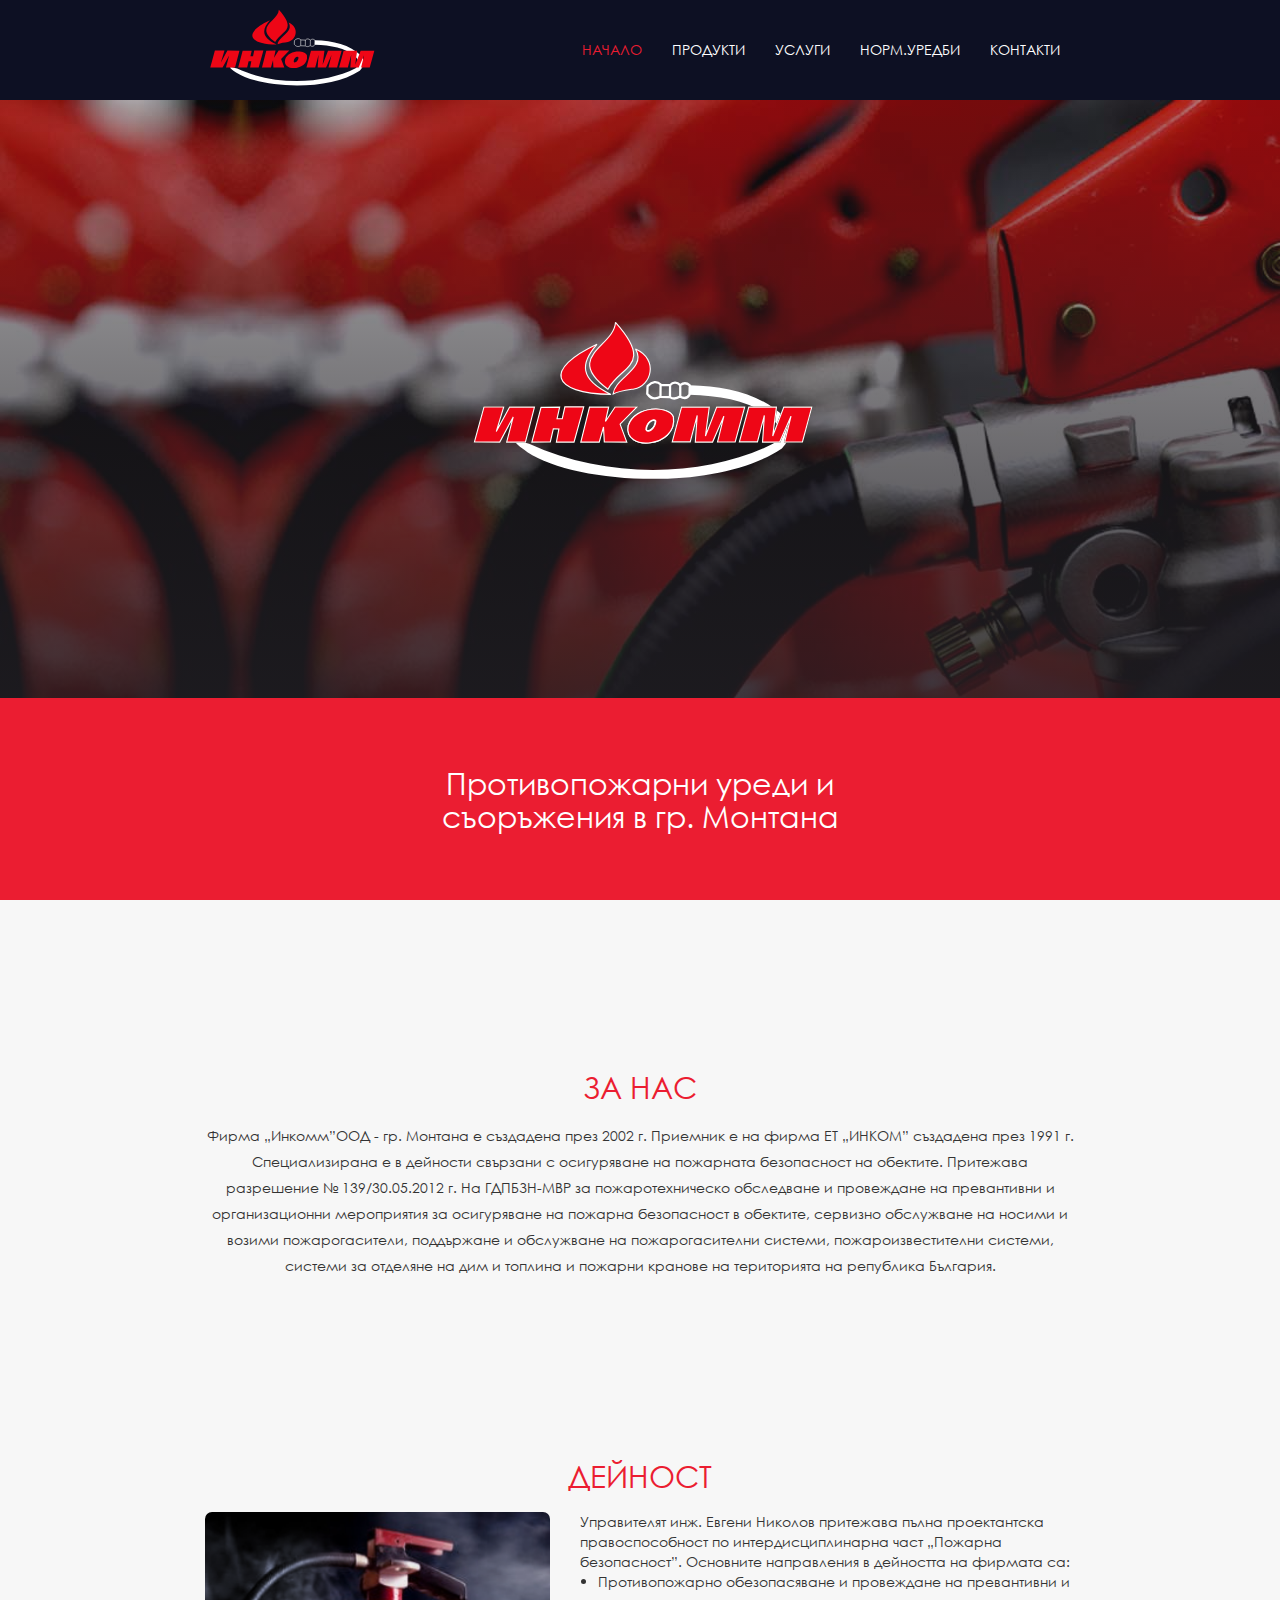
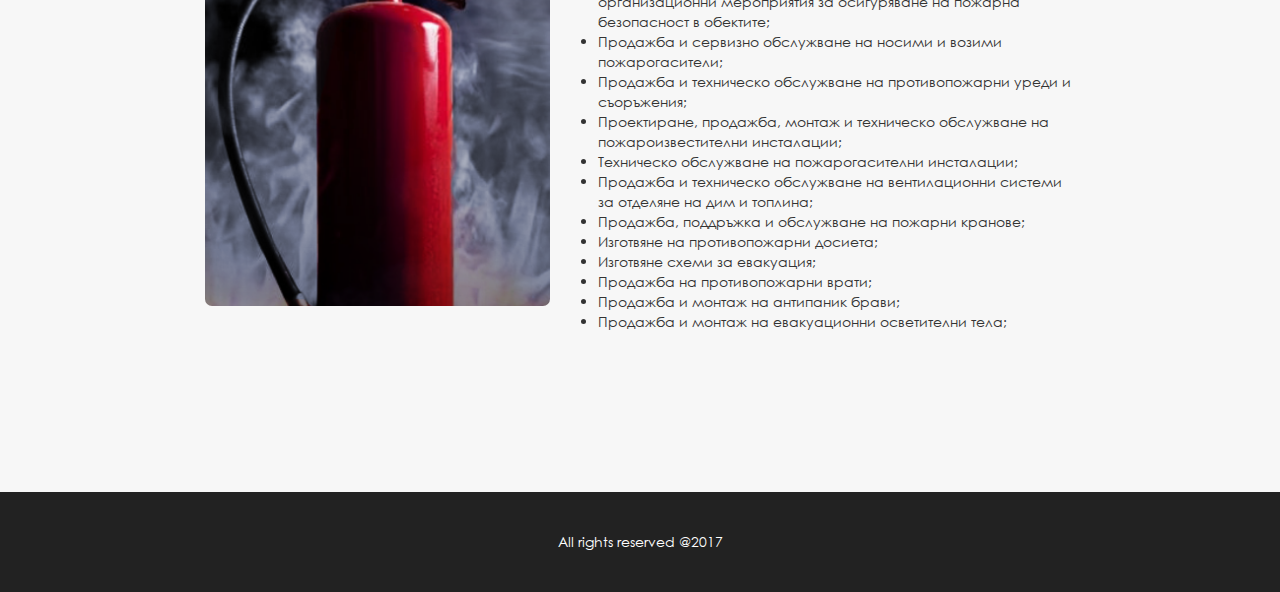
==== commit 7a58c509: "update" ====
--- a/index.html
+++ b/index.html
@@ -7,7 +7,7 @@
         <meta http-equiv="Content-Type" content="text/html; charset=utf-8">
         <meta name="description" content="Фирма „Инкомм”ООД - гр. Монтана е създадена през 2002 г. Специализирана е в дейности свързани с осигуряване на пожарната безопасност на обектите. ">
         <meta name="viewport" content="width=device-width, initial-scale=1">
-        <link rel="stylesheet" type="text/css" href="/css/app.dd4a6372.css">
+        <link rel="stylesheet" type="text/css" href="/css/app.a140f5f6.css">
         <link rel="shortcut icon" type="image/x-icon" href="/img/favicon.cccce3f9.ico">
         <link rel="icon" type="image/x-icon" href="/img/favicon.cccce3f9.ico">
         <meta itemprop="image" content="/img/header-background.a78f8df2.png">
@@ -73,7 +73,7 @@
                 <div class="container">
                     <div class="row text-center">
                         <div class="col-xs-12">
-                            <h2>Противопожарни уреди и<br /> съоръжения в гр. Монтана</h2>
+                            <h2><span>Противопожарни уреди и</span> <span>съоръжения в гр.&nbsp;Монтана</span></h2>
                         </div>
                     </div>
                 </div>
@@ -98,7 +98,7 @@
                     </div>
                     <div class="row">
                         <div class="col-md-5 text-center">
-                            <img src="/img/office.deb8bde7.png">
+                            <img src="/img/office.98da2a5d.png">
                         </div>
                         <div class="col-md-7">
                             Управителят   инж. Евгени Николов притежава пълна проектантска правоспособност по интердисциплинарна част „Пожарна безопасност”.
--- a/css/app.a140f5f6.css
+++ b/css/app.a140f5f6.css
@@ -0,0 +1,5 @@
+@charset "UTF-8";.container{max-width:900px}/*!
+ * Bootstrap v3.3.7 (http://getbootstrap.com)
+ * Copyright 2011-2016 Twitter, Inc.
+ * Licensed under MIT (https://github.com/twbs/bootstrap/blob/master/LICENSE)
+ *//*! normalize.css v3.0.3 | MIT License | github.com/necolas/normalize.css */html{font-family:sans-serif;-ms-text-size-adjust:100%;-webkit-text-size-adjust:100%}body{margin:0}article,aside,details,figcaption,figure,footer,header,hgroup,main,menu,nav,section,summary{display:block}audio,canvas,progress,video{display:inline-block;vertical-align:baseline}audio:not([controls]){display:none;height:0}[hidden],template{display:none}a{background-color:transparent}a:active,a:hover{outline:0}abbr[title]{border-bottom:1px dotted}b,strong{font-weight:bold}dfn{font-style:italic}h1{font-size:2em;margin:.67em 0}mark{background:#ff0;color:#000}small{font-size:80%}sub,sup{font-size:75%;line-height:0;position:relative;vertical-align:baseline}sup{top:-0.5em}sub{bottom:-0.25em}img{border:0}svg:not(:root){overflow:hidden}figure{margin:1em 40px}hr{box-sizing:content-box;height:0}pre{overflow:auto}code,kbd,pre,samp{font-family:monospace,monospace;font-size:1em}button,input,optgroup,select,textarea{color:inherit;font:inherit;margin:0}button{overflow:visible}button,select{text-transform:none}button,html input[type="button"],input[type="reset"],input[type="submit"]{-webkit-appearance:button;cursor:pointer}button[disabled],html input[disabled]{cursor:default}button::-moz-focus-inner,input::-moz-focus-inner{border:0;padding:0}input{line-height:normal}input[type="checkbox"],input[type="radio"]{box-sizing:border-box;padding:0}input[type="number"]::-webkit-inner-spin-button,input[type="number"]::-webkit-outer-spin-button{height:auto}input[type="search"]{-webkit-appearance:textfield;box-sizing:content-box}input[type="search"]::-webkit-search-cancel-button,input[type="search"]::-webkit-search-decoration{-webkit-appearance:none}fieldset{border:1px solid silver;margin:0 2px;padding:.35em .625em .75em}legend{border:0;padding:0}textarea{overflow:auto}optgroup{font-weight:bold}table{border-collapse:collapse;border-spacing:0}td,th{padding:0}/*! Source: https://github.com/h5bp/html5-boilerplate/blob/master/src/css/main.css */@media print{*,*:before,*:after{background:transparent !important;color:#000 !important;box-shadow:none !important;text-shadow:none !important}a,a:visited{text-decoration:underline}a[href]:after{content:" (" attr(href) ")"}abbr[title]:after{content:" (" attr(title) ")"}a[href^="#"]:after,a[href^="javascript:"]:after{content:""}pre,blockquote{border:1px solid #999;page-break-inside:avoid}thead{display:table-header-group}tr,img{page-break-inside:avoid}img{max-width:100% !important}p,h2,h3{orphans:3;widows:3}h2,h3{page-break-after:avoid}.navbar{display:none}.btn>.caret,.dropup>.btn>.caret{border-top-color:#000 !important}.label{border:1px solid #000}.table{border-collapse:collapse !important}.table td,.table th{background-color:#fff !important}.table-bordered th,.table-bordered td{border:1px solid #ddd !important}}*{box-sizing:border-box}*:before,*:after{box-sizing:border-box}html{font-size:10px;-webkit-tap-highlight-color:transparent}body{font-family:"Century Gothic",CenturyGothic,AppleGothic,sans-serif;font-size:14px;line-height:1.42857;color:#333;background-color:#f7f7f7}input,button,select,textarea{font-family:inherit;font-size:inherit;line-height:inherit}a{color:#333;text-decoration:none}a:hover,a:focus{color:#0d0d0d;text-decoration:none}a:focus{outline:5px auto -webkit-focus-ring-color;outline-offset:-2px}figure{margin:0}img{vertical-align:middle}.img-responsive{display:block;max-width:100%;height:auto}.img-rounded{border-radius:6px}.img-thumbnail{padding:4px;line-height:1.42857;background-color:#f7f7f7;border:1px solid #ddd;border-radius:4px;transition:all .2s ease-in-out;display:inline-block;max-width:100%;height:auto}.img-circle{border-radius:50%}hr{margin-top:20px;margin-bottom:20px;border:0;border-top:1px solid #eee}.sr-only{position:absolute;width:1px;height:1px;margin:-1px;padding:0;overflow:hidden;clip:rect(0,0,0,0);border:0}.sr-only-focusable:active,.sr-only-focusable:focus{position:static;width:auto;height:auto;margin:0;overflow:visible;clip:auto}[role="button"]{cursor:pointer}h1,h2,h3,h4,h5,h6,.h1,.h2,.h3,.h4,.h5,.h6{font-family:"Century Gothic",CenturyGothic,AppleGothic,sans-serif;font-weight:300;line-height:1.1;color:inherit}h1 small,h1 .small,h2 small,h2 .small,h3 small,h3 .small,h4 small,h4 .small,h5 small,h5 .small,h6 small,h6 .small,.h1 small,.h1 .small,.h2 small,.h2 .small,.h3 small,.h3 .small,.h4 small,.h4 .small,.h5 small,.h5 .small,.h6 small,.h6 .small{font-weight:normal;line-height:1;color:#777}h1,.h1,h2,.h2,h3,.h3{margin-top:20px;margin-bottom:10px}h1 small,h1 .small,.h1 small,.h1 .small,h2 small,h2 .small,.h2 small,.h2 .small,h3 small,h3 .small,.h3 small,.h3 .small{font-size:65%}h4,.h4,h5,.h5,h6,.h6{margin-top:10px;margin-bottom:10px}h4 small,h4 .small,.h4 small,.h4 .small,h5 small,h5 .small,.h5 small,.h5 .small,h6 small,h6 .small,.h6 small,.h6 .small{font-size:75%}h1,.h1{font-size:36px}h2,.h2{font-size:30px}h3,.h3{font-size:24px}h4,.h4{font-size:20px}h5,.h5{font-size:18px}h6,.h6{font-size:12px}p{margin:0 0 10px}.lead{margin-bottom:20px;font-size:16px;font-weight:300;line-height:1.4}@media(min-width:768px){.lead{font-size:21px}}small,.small{font-size:85%}mark,.mark{background-color:#fcf8e3;padding:.2em}.text-left{text-align:left}.text-right{text-align:right}.text-center{text-align:center}.text-justify{text-align:justify}.text-nowrap{white-space:nowrap}.text-lowercase{text-transform:lowercase}.text-uppercase,.initialism{text-transform:uppercase}.text-capitalize{text-transform:capitalize}.text-muted{color:#777}.text-primary{color:#2dc08d}a.text-primary:hover,a.text-primary:focus{color:#23976f}.text-success{color:#3c763d}a.text-success:hover,a.text-success:focus{color:#2b542c}.text-info{color:#31708f}a.text-info:hover,a.text-info:focus{color:#245269}.text-warning{color:#8a6d3b}a.text-warning:hover,a.text-warning:focus{color:#66512c}.text-danger{color:#a94442}a.text-danger:hover,a.text-danger:focus{color:#843534}.bg-primary{color:#fff}.bg-primary{background-color:#2dc08d}a.bg-primary:hover,a.bg-primary:focus{background-color:#23976f}.bg-success{background-color:#dff0d8}a.bg-success:hover,a.bg-success:focus{background-color:#c1e2b3}.bg-info{background-color:#d9edf7}a.bg-info:hover,a.bg-info:focus{background-color:#afd9ee}.bg-warning{background-color:#fcf8e3}a.bg-warning:hover,a.bg-warning:focus{background-color:#f7ecb5}.bg-danger{background-color:#f2dede}a.bg-danger:hover,a.bg-danger:focus{background-color:#e4b9b9}.page-header{padding-bottom:9px;margin:40px 0 20px;border-bottom:1px solid #eee}ul,ol{margin-top:0;margin-bottom:10px}ul ul,ul ol,ol ul,ol ol{margin-bottom:0}.list-unstyled{padding-left:0;list-style:none}.list-inline{padding-left:0;list-style:none;margin-left:-5px}.list-inline>li{display:inline-block;padding-left:5px;padding-right:5px}dl{margin-top:0;margin-bottom:20px}dt,dd{line-height:1.42857}dt{font-weight:bold}dd{margin-left:0}.dl-horizontal dd:before,.dl-horizontal dd:after{content:" ";display:table}.dl-horizontal dd:after{clear:both}@media(min-width:768px){.dl-horizontal dt{float:left;width:160px;clear:left;text-align:right;overflow:hidden;text-overflow:ellipsis;white-space:nowrap}.dl-horizontal dd{margin-left:180px}}abbr[title],abbr[data-original-title]{cursor:help;border-bottom:1px dotted #777}.initialism{font-size:90%}blockquote{padding:10px 20px;margin:0 0 20px;font-size:17.5px;border-left:5px solid #eee}blockquote p:last-child,blockquote ul:last-child,blockquote ol:last-child{margin-bottom:0}blockquote footer,blockquote small,blockquote .small{display:block;font-size:80%;line-height:1.42857;color:#777}blockquote footer:before,blockquote small:before,blockquote .small:before{content:'\2014 \00A0'}.blockquote-reverse,blockquote.pull-right{padding-right:15px;padding-left:0;border-right:5px solid #eee;border-left:0;text-align:right}.blockquote-reverse footer:before,.blockquote-reverse small:before,.blockquote-reverse .small:before,blockquote.pull-right footer:before,blockquote.pull-right small:before,blockquote.pull-right .small:before{content:''}.blockquote-reverse footer:after,.blockquote-reverse small:after,.blockquote-reverse .small:after,blockquote.pull-right footer:after,blockquote.pull-right small:after,blockquote.pull-right .small:after{content:'\00A0 \2014'}address{margin-bottom:20px;font-style:normal;line-height:1.42857}.container{margin-right:auto;margin-left:auto;padding-left:15px;padding-right:15px}.container:before,.container:after{content:" ";display:table}.container:after{clear:both}@media(min-width:768px){.container{width:750px}}@media(min-width:992px){.container{width:970px}}@media(min-width:1200px){.container{width:1170px}}.container-fluid{margin-right:auto;margin-left:auto;padding-left:15px;padding-right:15px}.container-fluid:before,.container-fluid:after{content:" ";display:table}.container-fluid:after{clear:both}.row{margin-left:-15px;margin-right:-15px}.row:before,.row:after{content:" ";display:table}.row:after{clear:both}.col-xs-1,.col-sm-1,.col-md-1,.col-lg-1,.col-xs-2,.col-sm-2,.col-md-2,.col-lg-2,.col-xs-3,.col-sm-3,.col-md-3,.col-lg-3,.col-xs-4,.col-sm-4,.col-md-4,.col-lg-4,.col-xs-5,.col-sm-5,.col-md-5,.col-lg-5,.col-xs-6,.col-sm-6,.col-md-6,.col-lg-6,.col-xs-7,.col-sm-7,.col-md-7,.col-lg-7,.col-xs-8,.col-sm-8,.col-md-8,.col-lg-8,.col-xs-9,.col-sm-9,.col-md-9,.col-lg-9,.col-xs-10,.col-sm-10,.col-md-10,.col-lg-10,.col-xs-11,.col-sm-11,.col-md-11,.col-lg-11,.col-xs-12,.col-sm-12,.col-md-12,.col-lg-12{position:relative;min-height:1px;padding-left:15px;padding-right:15px}.col-xs-1,.col-xs-2,.col-xs-3,.col-xs-4,.col-xs-5,.col-xs-6,.col-xs-7,.col-xs-8,.col-xs-9,.col-xs-10,.col-xs-11,.col-xs-12{float:left}.col-xs-1{width:8.33333%}.col-xs-2{width:16.66667%}.col-xs-3{width:25%}.col-xs-4{width:33.33333%}.col-xs-5{width:41.66667%}.col-xs-6{width:50%}.col-xs-7{width:58.33333%}.col-xs-8{width:66.66667%}.col-xs-9{width:75%}.col-xs-10{width:83.33333%}.col-xs-11{width:91.66667%}.col-xs-12{width:100%}.col-xs-pull-0{right:auto}.col-xs-pull-1{right:8.33333%}.col-xs-pull-2{right:16.66667%}.col-xs-pull-3{right:25%}.col-xs-pull-4{right:33.33333%}.col-xs-pull-5{right:41.66667%}.col-xs-pull-6{right:50%}.col-xs-pull-7{right:58.33333%}.col-xs-pull-8{right:66.66667%}.col-xs-pull-9{right:75%}.col-xs-pull-10{right:83.33333%}.col-xs-pull-11{right:91.66667%}.col-xs-pull-12{right:100%}.col-xs-push-0{left:auto}.col-xs-push-1{left:8.33333%}.col-xs-push-2{left:16.66667%}.col-xs-push-3{left:25%}.col-xs-push-4{left:33.33333%}.col-xs-push-5{left:41.66667%}.col-xs-push-6{left:50%}.col-xs-push-7{left:58.33333%}.col-xs-push-8{left:66.66667%}.col-xs-push-9{left:75%}.col-xs-push-10{left:83.33333%}.col-xs-push-11{left:91.66667%}.col-xs-push-12{left:100%}.col-xs-offset-0{margin-left:0}.col-xs-offset-1{margin-left:8.33333%}.col-xs-offset-2{margin-left:16.66667%}.col-xs-offset-3{margin-left:25%}.col-xs-offset-4{margin-left:33.33333%}.col-xs-offset-5{margin-left:41.66667%}.col-xs-offset-6{margin-left:50%}.col-xs-offset-7{margin-left:58.33333%}.col-xs-offset-8{margin-left:66.66667%}.col-xs-offset-9{margin-left:75%}.col-xs-offset-10{margin-left:83.33333%}.col-xs-offset-11{margin-left:91.66667%}.col-xs-offset-12{margin-left:100%}@media(min-width:768px){.col-sm-1,.col-sm-2,.col-sm-3,.col-sm-4,.col-sm-5,.col-sm-6,.col-sm-7,.col-sm-8,.col-sm-9,.col-sm-10,.col-sm-11,.col-sm-12{float:left}.col-sm-1{width:8.33333%}.col-sm-2{width:16.66667%}.col-sm-3{width:25%}.col-sm-4{width:33.33333%}.col-sm-5{width:41.66667%}.col-sm-6{width:50%}.col-sm-7{width:58.33333%}.col-sm-8{width:66.66667%}.col-sm-9{width:75%}.col-sm-10{width:83.33333%}.col-sm-11{width:91.66667%}.col-sm-12{width:100%}.col-sm-pull-0{right:auto}.col-sm-pull-1{right:8.33333%}.col-sm-pull-2{right:16.66667%}.col-sm-pull-3{right:25%}.col-sm-pull-4{right:33.33333%}.col-sm-pull-5{right:41.66667%}.col-sm-pull-6{right:50%}.col-sm-pull-7{right:58.33333%}.col-sm-pull-8{right:66.66667%}.col-sm-pull-9{right:75%}.col-sm-pull-10{right:83.33333%}.col-sm-pull-11{right:91.66667%}.col-sm-pull-12{right:100%}.col-sm-push-0{left:auto}.col-sm-push-1{left:8.33333%}.col-sm-push-2{left:16.66667%}.col-sm-push-3{left:25%}.col-sm-push-4{left:33.33333%}.col-sm-push-5{left:41.66667%}.col-sm-push-6{left:50%}.col-sm-push-7{left:58.33333%}.col-sm-push-8{left:66.66667%}.col-sm-push-9{left:75%}.col-sm-push-10{left:83.33333%}.col-sm-push-11{left:91.66667%}.col-sm-push-12{left:100%}.col-sm-offset-0{margin-left:0}.col-sm-offset-1{margin-left:8.33333%}.col-sm-offset-2{margin-left:16.66667%}.col-sm-offset-3{margin-left:25%}.col-sm-offset-4{margin-left:33.33333%}.col-sm-offset-5{margin-left:41.66667%}.col-sm-offset-6{margin-left:50%}.col-sm-offset-7{margin-left:58.33333%}.col-sm-offset-8{margin-left:66.66667%}.col-sm-offset-9{margin-left:75%}.col-sm-offset-10{margin-left:83.33333%}.col-sm-offset-11{margin-left:91.66667%}.col-sm-offset-12{margin-left:100%}}@media(min-width:992px){.col-md-1,.col-md-2,.col-md-3,.col-md-4,.col-md-5,.col-md-6,.col-md-7,.col-md-8,.col-md-9,.col-md-10,.col-md-11,.col-md-12{float:left}.col-md-1{width:8.33333%}.col-md-2{width:16.66667%}.col-md-3{width:25%}.col-md-4{width:33.33333%}.col-md-5{width:41.66667%}.col-md-6{width:50%}.col-md-7{width:58.33333%}.col-md-8{width:66.66667%}.col-md-9{width:75%}.col-md-10{width:83.33333%}.col-md-11{width:91.66667%}.col-md-12{width:100%}.col-md-pull-0{right:auto}.col-md-pull-1{right:8.33333%}.col-md-pull-2{right:16.66667%}.col-md-pull-3{right:25%}.col-md-pull-4{right:33.33333%}.col-md-pull-5{right:41.66667%}.col-md-pull-6{right:50%}.col-md-pull-7{right:58.33333%}.col-md-pull-8{right:66.66667%}.col-md-pull-9{right:75%}.col-md-pull-10{right:83.33333%}.col-md-pull-11{right:91.66667%}.col-md-pull-12{right:100%}.col-md-push-0{left:auto}.col-md-push-1{left:8.33333%}.col-md-push-2{left:16.66667%}.col-md-push-3{left:25%}.col-md-push-4{left:33.33333%}.col-md-push-5{left:41.66667%}.col-md-push-6{left:50%}.col-md-push-7{left:58.33333%}.col-md-push-8{left:66.66667%}.col-md-push-9{left:75%}.col-md-push-10{left:83.33333%}.col-md-push-11{left:91.66667%}.col-md-push-12{left:100%}.col-md-offset-0{margin-left:0}.col-md-offset-1{margin-left:8.33333%}.col-md-offset-2{margin-left:16.66667%}.col-md-offset-3{margin-left:25%}.col-md-offset-4{margin-left:33.33333%}.col-md-offset-5{margin-left:41.66667%}.col-md-offset-6{margin-left:50%}.col-md-offset-7{margin-left:58.33333%}.col-md-offset-8{margin-left:66.66667%}.col-md-offset-9{margin-left:75%}.col-md-offset-10{margin-left:83.33333%}.col-md-offset-11{margin-left:91.66667%}.col-md-offset-12{margin-left:100%}}@media(min-width:1200px){.col-lg-1,.col-lg-2,.col-lg-3,.col-lg-4,.col-lg-5,.col-lg-6,.col-lg-7,.col-lg-8,.col-lg-9,.col-lg-10,.col-lg-11,.col-lg-12{float:left}.col-lg-1{width:8.33333%}.col-lg-2{width:16.66667%}.col-lg-3{width:25%}.col-lg-4{width:33.33333%}.col-lg-5{width:41.66667%}.col-lg-6{width:50%}.col-lg-7{width:58.33333%}.col-lg-8{width:66.66667%}.col-lg-9{width:75%}.col-lg-10{width:83.33333%}.col-lg-11{width:91.66667%}.col-lg-12{width:100%}.col-lg-pull-0{right:auto}.col-lg-pull-1{right:8.33333%}.col-lg-pull-2{right:16.66667%}.col-lg-pull-3{right:25%}.col-lg-pull-4{right:33.33333%}.col-lg-pull-5{right:41.66667%}.col-lg-pull-6{right:50%}.col-lg-pull-7{right:58.33333%}.col-lg-pull-8{right:66.66667%}.col-lg-pull-9{right:75%}.col-lg-pull-10{right:83.33333%}.col-lg-pull-11{right:91.66667%}.col-lg-pull-12{right:100%}.col-lg-push-0{left:auto}.col-lg-push-1{left:8.33333%}.col-lg-push-2{left:16.66667%}.col-lg-push-3{left:25%}.col-lg-push-4{left:33.33333%}.col-lg-push-5{left:41.66667%}.col-lg-push-6{left:50%}.col-lg-push-7{left:58.33333%}.col-lg-push-8{left:66.66667%}.col-lg-push-9{left:75%}.col-lg-push-10{left:83.33333%}.col-lg-push-11{left:91.66667%}.col-lg-push-12{left:100%}.col-lg-offset-0{margin-left:0}.col-lg-offset-1{margin-left:8.33333%}.col-lg-offset-2{margin-left:16.66667%}.col-lg-offset-3{margin-left:25%}.col-lg-offset-4{margin-left:33.33333%}.col-lg-offset-5{margin-left:41.66667%}.col-lg-offset-6{margin-left:50%}.col-lg-offset-7{margin-left:58.33333%}.col-lg-offset-8{margin-left:66.66667%}.col-lg-offset-9{margin-left:75%}.col-lg-offset-10{margin-left:83.33333%}.col-lg-offset-11{margin-left:91.66667%}.col-lg-offset-12{margin-left:100%}}fieldset{padding:0;margin:0;border:0;min-width:0}legend{display:block;width:100%;padding:0;margin-bottom:20px;font-size:21px;line-height:inherit;color:#333;border:0;border-bottom:1px solid #e5e5e5}label{display:inline-block;max-width:100%;margin-bottom:5px;font-weight:bold}input[type="search"]{box-sizing:border-box}input[type="radio"],input[type="checkbox"]{margin:4px 0 0;margin-top:1px \9;line-height:normal}input[type="file"]{display:block}input[type="range"]{display:block;width:100%}select[multiple],select[size]{height:auto}input[type="file"]:focus,input[type="radio"]:focus,input[type="checkbox"]:focus{outline:5px auto -webkit-focus-ring-color;outline-offset:-2px}output{display:block;padding-top:12px;font-size:14px;line-height:1.42857;color:#555}.form-control{display:block;width:100%;height:44px;padding:11px 20px;font-size:14px;line-height:1.42857;color:#555;background-color:#fff;background-image:none;border:1px solid #ccc;border-radius:4px;box-shadow:inset 0 1px 1px rgba(0,0,0,0.075);transition:border-color ease-in-out .15s,box-shadow ease-in-out .15s}.form-control:focus{border-color:#66afe9;outline:0;box-shadow:inset 0 1px 1px rgba(0,0,0,0.075),0 0 8px rgba(102,175,233,0.6)}.form-control::-moz-placeholder{color:#999;opacity:1}.form-control:-ms-input-placeholder{color:#999}.form-control::-webkit-input-placeholder{color:#999}.form-control::-ms-expand{border:0;background-color:transparent}.form-control[disabled],.form-control[readonly],fieldset[disabled] .form-control{background-color:#eee;opacity:1}.form-control[disabled],fieldset[disabled] .form-control{cursor:not-allowed}textarea.form-control{height:auto}input[type="search"]{-webkit-appearance:none}@media screen and (-webkit-min-device-pixel-ratio:0){input[type="date"].form-control,input[type="time"].form-control,input[type="datetime-local"].form-control,input[type="month"].form-control{line-height:44px}input[type="date"].input-sm,.input-group-sm input[type="date"],input[type="time"].input-sm,.input-group-sm input[type="time"],input[type="datetime-local"].input-sm,.input-group-sm input[type="datetime-local"],input[type="month"].input-sm,.input-group-sm input[type="month"]{line-height:30px}input[type="date"].input-lg,.input-group-lg input[type="date"],input[type="time"].input-lg,.input-group-lg input[type="time"],input[type="datetime-local"].input-lg,.input-group-lg input[type="datetime-local"],input[type="month"].input-lg,.input-group-lg input[type="month"]{line-height:59px}}.form-group{margin-bottom:15px}.radio,.checkbox{position:relative;display:block;margin-top:10px;margin-bottom:10px}.radio label,.checkbox label{min-height:20px;padding-left:20px;margin-bottom:0;font-weight:normal;cursor:pointer}.radio input[type="radio"],.radio-inline input[type="radio"],.checkbox input[type="checkbox"],.checkbox-inline input[type="checkbox"]{position:absolute;margin-left:-20px;margin-top:4px \9}.radio+.radio,.checkbox+.checkbox{margin-top:-5px}.radio-inline,.checkbox-inline{position:relative;display:inline-block;padding-left:20px;margin-bottom:0;vertical-align:middle;font-weight:normal;cursor:pointer}.radio-inline+.radio-inline,.checkbox-inline+.checkbox-inline{margin-top:0;margin-left:10px}input[type="radio"][disabled],input[type="radio"].disabled,fieldset[disabled] input[type="radio"],input[type="checkbox"][disabled],input[type="checkbox"].disabled,fieldset[disabled] input[type="checkbox"]{cursor:not-allowed}.radio-inline.disabled,fieldset[disabled] .radio-inline,.checkbox-inline.disabled,fieldset[disabled] .checkbox-inline{cursor:not-allowed}.radio.disabled label,fieldset[disabled] .radio label,.checkbox.disabled label,fieldset[disabled] .checkbox label{cursor:not-allowed}.form-control-static{padding-top:12px;padding-bottom:12px;margin-bottom:0;min-height:34px}.form-control-static.input-lg,.form-control-static.input-sm{padding-left:0;padding-right:0}.input-sm{height:30px;padding:5px 10px;font-size:12px;line-height:1.5;border-radius:3px}select.input-sm{height:30px;line-height:30px}textarea.input-sm,select[multiple].input-sm{height:auto}.form-group-sm .form-control{height:30px;padding:5px 10px;font-size:12px;line-height:1.5;border-radius:3px}.form-group-sm select.form-control{height:30px;line-height:30px}.form-group-sm textarea.form-control,.form-group-sm select[multiple].form-control{height:auto}.form-group-sm .form-control-static{height:30px;min-height:32px;padding:6px 10px;font-size:12px;line-height:1.5}.input-lg{height:59px;padding:17px 25px;font-size:17px;line-height:1.33333;border-radius:6px}select.input-lg{height:59px;line-height:59px}textarea.input-lg,select[multiple].input-lg{height:auto}.form-group-lg .form-control{height:59px;padding:17px 25px;font-size:17px;line-height:1.33333;border-radius:6px}.form-group-lg select.form-control{height:59px;line-height:59px}.form-group-lg textarea.form-control,.form-group-lg select[multiple].form-control{height:auto}.form-group-lg .form-control-static{height:59px;min-height:37px;padding:18px 25px;font-size:17px;line-height:1.33333}.has-feedback{position:relative}.has-feedback .form-control{padding-right:55px}.form-control-feedback{position:absolute;top:0;right:0;z-index:2;display:block;width:44px;height:44px;line-height:44px;text-align:center;pointer-events:none}.input-lg+.form-control-feedback,.input-group-lg+.form-control-feedback,.form-group-lg .form-control+.form-control-feedback{width:59px;height:59px;line-height:59px}.input-sm+.form-control-feedback,.input-group-sm+.form-control-feedback,.form-group-sm .form-control+.form-control-feedback{width:30px;height:30px;line-height:30px}.has-success .help-block,.has-success .control-label,.has-success .radio,.has-success .checkbox,.has-success .radio-inline,.has-success .checkbox-inline,.has-success.radio label,.has-success.checkbox label,.has-success.radio-inline label,.has-success.checkbox-inline label{color:#3c763d}.has-success .form-control{border-color:#3c763d;box-shadow:inset 0 1px 1px rgba(0,0,0,0.075)}.has-success .form-control:focus{border-color:#2b542c;box-shadow:inset 0 1px 1px rgba(0,0,0,0.075),0 0 6px #67b168}.has-success .input-group-addon{color:#3c763d;border-color:#3c763d;background-color:#dff0d8}.has-success .form-control-feedback{color:#3c763d}.has-warning .help-block,.has-warning .control-label,.has-warning .radio,.has-warning .checkbox,.has-warning .radio-inline,.has-warning .checkbox-inline,.has-warning.radio label,.has-warning.checkbox label,.has-warning.radio-inline label,.has-warning.checkbox-inline label{color:#8a6d3b}.has-warning .form-control{border-color:#8a6d3b;box-shadow:inset 0 1px 1px rgba(0,0,0,0.075)}.has-warning .form-control:focus{border-color:#66512c;box-shadow:inset 0 1px 1px rgba(0,0,0,0.075),0 0 6px #c0a16b}.has-warning .input-group-addon{color:#8a6d3b;border-color:#8a6d3b;background-color:#fcf8e3}.has-warning .form-control-feedback{color:#8a6d3b}.has-error .help-block,.has-error .control-label,.has-error .radio,.has-error .checkbox,.has-error .radio-inline,.has-error .checkbox-inline,.has-error.radio label,.has-error.checkbox label,.has-error.radio-inline label,.has-error.checkbox-inline label{color:#a94442}.has-error .form-control{border-color:#a94442;box-shadow:inset 0 1px 1px rgba(0,0,0,0.075)}.has-error .form-control:focus{border-color:#843534;box-shadow:inset 0 1px 1px rgba(0,0,0,0.075),0 0 6px #ce8483}.has-error .input-group-addon{color:#a94442;border-color:#a94442;background-color:#f2dede}.has-error .form-control-feedback{color:#a94442}.has-feedback label ~ .form-control-feedback{top:25px}.has-feedback label.sr-only ~ .form-control-feedback{top:0}.help-block{display:block;margin-top:5px;margin-bottom:10px;color:#737373}@media(min-width:768px){.form-inline .form-group{display:inline-block;margin-bottom:0;vertical-align:middle}.form-inline .form-control{display:inline-block;width:auto;vertical-align:middle}.form-inline .form-control-static{display:inline-block}.form-inline .input-group{display:inline-table;vertical-align:middle}.form-inline .input-group .input-group-addon,.form-inline .input-group .input-group-btn,.form-inline .input-group .form-control{width:auto}.form-inline .input-group>.form-control{width:100%}.form-inline .control-label{margin-bottom:0;vertical-align:middle}.form-inline .radio,.form-inline .checkbox{display:inline-block;margin-top:0;margin-bottom:0;vertical-align:middle}.form-inline .radio label,.form-inline .checkbox label{padding-left:0}.form-inline .radio input[type="radio"],.form-inline .checkbox input[type="checkbox"]{position:relative;margin-left:0}.form-inline .has-feedback .form-control-feedback{top:0}}.form-horizontal .radio,.form-horizontal .checkbox,.form-horizontal .radio-inline,.form-horizontal .checkbox-inline{margin-top:0;margin-bottom:0;padding-top:12px}.form-horizontal .radio,.form-horizontal .checkbox{min-height:32px}.form-horizontal .form-group{margin-left:-15px;margin-right:-15px}.form-horizontal .form-group:before,.form-horizontal .form-group:after{content:" ";display:table}.form-horizontal .form-group:after{clear:both}@media(min-width:768px){.form-horizontal .control-label{text-align:right;margin-bottom:0;padding-top:12px}}.form-horizontal .has-feedback .form-control-feedback{right:15px}@media(min-width:768px){.form-horizontal .form-group-lg .control-label{padding-top:18px;font-size:17px}}@media(min-width:768px){.form-horizontal .form-group-sm .control-label{padding-top:6px;font-size:12px}}.btn{display:inline-block;margin-bottom:0;font-weight:normal;text-align:center;vertical-align:middle;-ms-touch-action:manipulation;touch-action:manipulation;cursor:pointer;background-image:none;border:1px solid transparent;white-space:nowrap;padding:11px 20px;font-size:14px;line-height:1.42857;border-radius:22px;-webkit-user-select:none;-moz-user-select:none;-ms-user-select:none;user-select:none}.btn:focus,.btn.focus,.btn:active:focus,.btn:active.focus,.btn.active:focus,.btn.active.focus{outline:5px auto -webkit-focus-ring-color;outline-offset:-2px}.btn:hover,.btn:focus,.btn.focus{color:#333;text-decoration:none}.btn:active,.btn.active{outline:0;background-image:none;box-shadow:inset 0 3px 5px rgba(0,0,0,0.125)}.btn.disabled,.btn[disabled],fieldset[disabled] .btn{cursor:not-allowed;opacity:.65;filter:alpha(opacity=65);box-shadow:none}a.btn.disabled,fieldset[disabled] a.btn{pointer-events:none}.btn-default{color:#333;background-color:#fff;border-color:#b3b3b3}.btn-default:focus,.btn-default.focus{color:#333;background-color:#e6e6e6;border-color:#737373}.btn-default:hover{color:#333;background-color:#e6e6e6;border-color:#949494}.btn-default:active,.btn-default.active,.open>.btn-default.dropdown-toggle{color:#333;background-color:#e6e6e6;border-color:#949494}.btn-default:active:hover,.btn-default:active:focus,.btn-default:active.focus,.btn-default.active:hover,.btn-default.active:focus,.btn-default.active.focus,.open>.btn-default.dropdown-toggle:hover,.open>.btn-default.dropdown-toggle:focus,.open>.btn-default.dropdown-toggle.focus{color:#333;background-color:#d4d4d4;border-color:#737373}.btn-default:active,.btn-default.active,.open>.btn-default.dropdown-toggle{background-image:none}.btn-default.disabled:hover,.btn-default.disabled:focus,.btn-default.disabled.focus,.btn-default[disabled]:hover,.btn-default[disabled]:focus,.btn-default[disabled].focus,fieldset[disabled] .btn-default:hover,fieldset[disabled] .btn-default:focus,fieldset[disabled] .btn-default.focus{background-color:#fff;border-color:#b3b3b3}.btn-default .badge{color:#fff;background-color:#333}.btn-primary{color:#fff;background-color:#2dc08d;border-color:#2dc08d}.btn-primary:focus,.btn-primary.focus{color:#fff;background-color:#23976f;border-color:#155941}.btn-primary:hover{color:#fff;background-color:#23976f;border-color:#218e69}.btn-primary:active,.btn-primary.active,.open>.btn-primary.dropdown-toggle{color:#fff;background-color:#23976f;border-color:#218e69}.btn-primary:active:hover,.btn-primary:active:focus,.btn-primary:active.focus,.btn-primary.active:hover,.btn-primary.active:focus,.btn-primary.active.focus,.open>.btn-primary.dropdown-toggle:hover,.open>.btn-primary.dropdown-toggle:focus,.open>.btn-primary.dropdown-toggle.focus{color:#fff;background-color:#1d7a59;border-color:#155941}.btn-primary:active,.btn-primary.active,.open>.btn-primary.dropdown-toggle{background-image:none}.btn-primary.disabled:hover,.btn-primary.disabled:focus,.btn-primary.disabled.focus,.btn-primary[disabled]:hover,.btn-primary[disabled]:focus,.btn-primary[disabled].focus,fieldset[disabled] .btn-primary:hover,fieldset[disabled] .btn-primary:focus,fieldset[disabled] .btn-primary.focus{background-color:#2dc08d;border-color:#2dc08d}.btn-primary .badge{color:#2dc08d;background-color:#fff}.btn-success{color:#fff;background-color:#5cb85c;border-color:#5cb85c}.btn-success:focus,.btn-success.focus{color:#fff;background-color:#449d44;border-color:#2d672d}.btn-success:hover{color:#fff;background-color:#449d44;border-color:#419641}.btn-success:active,.btn-success.active,.open>.btn-success.dropdown-toggle{color:#fff;background-color:#449d44;border-color:#419641}.btn-success:active:hover,.btn-success:active:focus,.btn-success:active.focus,.btn-success.active:hover,.btn-success.active:focus,.btn-success.active.focus,.open>.btn-success.dropdown-toggle:hover,.open>.btn-success.dropdown-toggle:focus,.open>.btn-success.dropdown-toggle.focus{color:#fff;background-color:#398439;border-color:#2d672d}.btn-success:active,.btn-success.active,.open>.btn-success.dropdown-toggle{background-image:none}.btn-success.disabled:hover,.btn-success.disabled:focus,.btn-success.disabled.focus,.btn-success[disabled]:hover,.btn-success[disabled]:focus,.btn-success[disabled].focus,fieldset[disabled] .btn-success:hover,fieldset[disabled] .btn-success:focus,fieldset[disabled] .btn-success.focus{background-color:#5cb85c;border-color:#5cb85c}.btn-success .badge{color:#5cb85c;background-color:#fff}.btn-info{color:#fff;background-color:#5bc0de;border-color:#5bc0de}.btn-info:focus,.btn-info.focus{color:#fff;background-color:#31b0d5;border-color:#1f7e9a}.btn-info:hover{color:#fff;background-color:#31b0d5;border-color:#2aabd2}.btn-info:active,.btn-info.active,.open>.btn-info.dropdown-toggle{color:#fff;background-color:#31b0d5;border-color:#2aabd2}.btn-info:active:hover,.btn-info:active:focus,.btn-info:active.focus,.btn-info.active:hover,.btn-info.active:focus,.btn-info.active.focus,.open>.btn-info.dropdown-toggle:hover,.open>.btn-info.dropdown-toggle:focus,.open>.btn-info.dropdown-toggle.focus{color:#fff;background-color:#269abc;border-color:#1f7e9a}.btn-info:active,.btn-info.active,.open>.btn-info.dropdown-toggle{background-image:none}.btn-info.disabled:hover,.btn-info.disabled:focus,.btn-info.disabled.focus,.btn-info[disabled]:hover,.btn-info[disabled]:focus,.btn-info[disabled].focus,fieldset[disabled] .btn-info:hover,fieldset[disabled] .btn-info:focus,fieldset[disabled] .btn-info.focus{background-color:#5bc0de;border-color:#5bc0de}.btn-info .badge{color:#5bc0de;background-color:#fff}.btn-warning{color:#fff;background-color:#f0ad4e;border-color:#f0ad4e}.btn-warning:focus,.btn-warning.focus{color:#fff;background-color:#ec971f;border-color:#b06d0f}.btn-warning:hover{color:#fff;background-color:#ec971f;border-color:#eb9316}.btn-warning:active,.btn-warning.active,.open>.btn-warning.dropdown-toggle{color:#fff;background-color:#ec971f;border-color:#eb9316}.btn-warning:active:hover,.btn-warning:active:focus,.btn-warning:active.focus,.btn-warning.active:hover,.btn-warning.active:focus,.btn-warning.active.focus,.open>.btn-warning.dropdown-toggle:hover,.open>.btn-warning.dropdown-toggle:focus,.open>.btn-warning.dropdown-toggle.focus{color:#fff;background-color:#d58512;border-color:#b06d0f}.btn-warning:active,.btn-warning.active,.open>.btn-warning.dropdown-toggle{background-image:none}.btn-warning.disabled:hover,.btn-warning.disabled:focus,.btn-warning.disabled.focus,.btn-warning[disabled]:hover,.btn-warning[disabled]:focus,.btn-warning[disabled].focus,fieldset[disabled] .btn-warning:hover,fieldset[disabled] .btn-warning:focus,fieldset[disabled] .btn-warning.focus{background-color:#f0ad4e;border-color:#f0ad4e}.btn-warning .badge{color:#f0ad4e;background-color:#fff}.btn-danger{color:#fff;background-color:#d9534f;border-color:#d9534f}.btn-danger:focus,.btn-danger.focus{color:#fff;background-color:#c9302c;border-color:#8b211e}.btn-danger:hover{color:#fff;background-color:#c9302c;border-color:#c12e2a}.btn-danger:active,.btn-danger.active,.open>.btn-danger.dropdown-toggle{color:#fff;background-color:#c9302c;border-color:#c12e2a}.btn-danger:active:hover,.btn-danger:active:focus,.btn-danger:active.focus,.btn-danger.active:hover,.btn-danger.active:focus,.btn-danger.active.focus,.open>.btn-danger.dropdown-toggle:hover,.open>.btn-danger.dropdown-toggle:focus,.open>.btn-danger.dropdown-toggle.focus{color:#fff;background-color:#ac2925;border-color:#8b211e}.btn-danger:active,.btn-danger.active,.open>.btn-danger.dropdown-toggle{background-image:none}.btn-danger.disabled:hover,.btn-danger.disabled:focus,.btn-danger.disabled.focus,.btn-danger[disabled]:hover,.btn-danger[disabled]:focus,.btn-danger[disabled].focus,fieldset[disabled] .btn-danger:hover,fieldset[disabled] .btn-danger:focus,fieldset[disabled] .btn-danger.focus{background-color:#d9534f;border-color:#d9534f}.btn-danger .badge{color:#d9534f;background-color:#fff}.btn-link{color:#333;font-weight:normal;border-radius:0}.btn-link,.btn-link:active,.btn-link.active,.btn-link[disabled],fieldset[disabled] .btn-link{background-color:transparent;box-shadow:none}.btn-link,.btn-link:hover,.btn-link:focus,.btn-link:active{border-color:transparent}.btn-link:hover,.btn-link:focus{color:#0d0d0d;text-decoration:none;background-color:transparent}.btn-link[disabled]:hover,.btn-link[disabled]:focus,fieldset[disabled] .btn-link:hover,fieldset[disabled] .btn-link:focus{color:#777;text-decoration:none}.btn-lg,.btn-group-lg>.btn{padding:17px 25px;font-size:17px;line-height:1.33333;border-radius:29.5px}.btn-sm,.btn-group-sm>.btn{padding:5px 10px;font-size:12px;line-height:1.5;border-radius:15px}.btn-xs,.btn-group-xs>.btn{padding:1px 5px;font-size:12px;line-height:1.5;border-radius:15px}.btn-block{display:block;width:100%}.btn-block+.btn-block{margin-top:5px}input[type="submit"].btn-block,input[type="reset"].btn-block,input[type="button"].btn-block{width:100%}.fade{opacity:0;transition:opacity .15s linear}.fade.in{opacity:1}.collapse{display:none}.collapse.in{display:block}tr.collapse.in{display:table-row}tbody.collapse.in{display:table-row-group}.collapsing{position:relative;height:0;overflow:hidden;transition-property:height,visibility;transition-duration:.35s;transition-timing-function:ease}.btn-group,.btn-group-vertical{position:relative;display:inline-block;vertical-align:middle}.btn-group>.btn,.btn-group-vertical>.btn{position:relative;float:left}.btn-group>.btn:hover,.btn-group>.btn:focus,.btn-group>.btn:active,.btn-group>.btn.active,.btn-group-vertical>.btn:hover,.btn-group-vertical>.btn:focus,.btn-group-vertical>.btn:active,.btn-group-vertical>.btn.active{z-index:2}.btn-group .btn+.btn,.btn-group .btn+.btn-group,.btn-group .btn-group+.btn,.btn-group .btn-group+.btn-group{margin-left:-1px}.btn-toolbar{margin-left:-5px}.btn-toolbar:before,.btn-toolbar:after{content:" ";display:table}.btn-toolbar:after{clear:both}.btn-toolbar .btn,.btn-toolbar .btn-group,.btn-toolbar .input-group{float:left}.btn-toolbar>.btn,.btn-toolbar>.btn-group,.btn-toolbar>.input-group{margin-left:5px}.btn-group>.btn:not(:first-child):not(:last-child):not(.dropdown-toggle){border-radius:0}.btn-group>.btn:first-child{margin-left:0}.btn-group>.btn:first-child:not(:last-child):not(.dropdown-toggle){border-bottom-right-radius:0;border-top-right-radius:0}.btn-group>.btn:last-child:not(:first-child),.btn-group>.dropdown-toggle:not(:first-child){border-bottom-left-radius:0;border-top-left-radius:0}.btn-group>.btn-group{float:left}.btn-group>.btn-group:not(:first-child):not(:last-child)>.btn{border-radius:0}.btn-group>.btn-group:first-child:not(:last-child)>.btn:last-child,.btn-group>.btn-group:first-child:not(:last-child)>.dropdown-toggle{border-bottom-right-radius:0;border-top-right-radius:0}.btn-group>.btn-group:last-child:not(:first-child)>.btn:first-child{border-bottom-left-radius:0;border-top-left-radius:0}.btn-group .dropdown-toggle:active,.btn-group.open .dropdown-toggle{outline:0}.btn-group>.btn+.dropdown-toggle{padding-left:8px;padding-right:8px}.btn-group>.btn-lg+.dropdown-toggle,.btn-group-lg.btn-group>.btn+.dropdown-toggle{padding-left:12px;padding-right:12px}.btn-group.open .dropdown-toggle{box-shadow:inset 0 3px 5px rgba(0,0,0,0.125)}.btn-group.open .dropdown-toggle.btn-link{box-shadow:none}.btn .caret{margin-left:0}.btn-lg .caret,.btn-group-lg>.btn .caret{border-width:5px 5px 0;border-bottom-width:0}.dropup .btn-lg .caret,.dropup .btn-group-lg>.btn .caret{border-width:0 5px 5px}.btn-group-vertical>.btn,.btn-group-vertical>.btn-group,.btn-group-vertical>.btn-group>.btn{display:block;float:none;width:100%;max-width:100%}.btn-group-vertical>.btn-group:before,.btn-group-vertical>.btn-group:after{content:" ";display:table}.btn-group-vertical>.btn-group:after{clear:both}.btn-group-vertical>.btn-group>.btn{float:none}.btn-group-vertical>.btn+.btn,.btn-group-vertical>.btn+.btn-group,.btn-group-vertical>.btn-group+.btn,.btn-group-vertical>.btn-group+.btn-group{margin-top:-1px;margin-left:0}.btn-group-vertical>.btn:not(:first-child):not(:last-child){border-radius:0}.btn-group-vertical>.btn:first-child:not(:last-child){border-top-right-radius:22px;border-top-left-radius:22px;border-bottom-right-radius:0;border-bottom-left-radius:0}.btn-group-vertical>.btn:last-child:not(:first-child){border-top-right-radius:0;border-top-left-radius:0;border-bottom-right-radius:22px;border-bottom-left-radius:22px}.btn-group-vertical>.btn-group:not(:first-child):not(:last-child)>.btn{border-radius:0}.btn-group-vertical>.btn-group:first-child:not(:last-child)>.btn:last-child,.btn-group-vertical>.btn-group:first-child:not(:last-child)>.dropdown-toggle{border-bottom-right-radius:0;border-bottom-left-radius:0}.btn-group-vertical>.btn-group:last-child:not(:first-child)>.btn:first-child{border-top-right-radius:0;border-top-left-radius:0}.btn-group-justified{display:table;width:100%;table-layout:fixed;border-collapse:separate}.btn-group-justified>.btn,.btn-group-justified>.btn-group{float:none;display:table-cell;width:1%}.btn-group-justified>.btn-group .btn{width:100%}.btn-group-justified>.btn-group .dropdown-menu{left:auto}[data-toggle="buttons"]>.btn input[type="radio"],[data-toggle="buttons"]>.btn input[type="checkbox"],[data-toggle="buttons"]>.btn-group>.btn input[type="radio"],[data-toggle="buttons"]>.btn-group>.btn input[type="checkbox"]{position:absolute;clip:rect(0,0,0,0);pointer-events:none}.nav{margin-bottom:0;padding-left:0;list-style:none}.nav:before,.nav:after{content:" ";display:table}.nav:after{clear:both}.nav>li{position:relative;display:block}.nav>li>a{position:relative;display:block;padding:10px 15px}.nav>li>a:hover,.nav>li>a:focus{text-decoration:none;background-color:#eee}.nav>li.disabled>a{color:#777}.nav>li.disabled>a:hover,.nav>li.disabled>a:focus{color:#777;text-decoration:none;background-color:transparent;cursor:not-allowed}.nav .open>a,.nav .open>a:hover,.nav .open>a:focus{background-color:#eee;border-color:#333}.nav .nav-divider{height:1px;margin:9px 0;overflow:hidden;background-color:#e5e5e5}.nav>li>a>img{max-width:none}.nav-tabs{border-bottom:1px solid #ddd}.nav-tabs>li{float:left;margin-bottom:-1px}.nav-tabs>li>a{margin-right:2px;line-height:1.42857;border:1px solid transparent;border-radius:4px 4px 0 0}.nav-tabs>li>a:hover{border-color:#eee #eee #ddd}.nav-tabs>li.active>a,.nav-tabs>li.active>a:hover,.nav-tabs>li.active>a:focus{color:#555;background-color:#f7f7f7;border:1px solid #ddd;border-bottom-color:transparent;cursor:default}.nav-pills>li{float:left}.nav-pills>li>a{border-radius:4px}.nav-pills>li+li{margin-left:2px}.nav-pills>li.active>a,.nav-pills>li.active>a:hover,.nav-pills>li.active>a:focus{color:#fff;background-color:#2dc08d}.nav-stacked>li{float:none}.nav-stacked>li+li{margin-top:2px;margin-left:0}.nav-justified,.nav-tabs.nav-justified{width:100%}.nav-justified>li,.nav-tabs.nav-justified>li{float:none}.nav-justified>li>a,.nav-tabs.nav-justified>li>a{text-align:center;margin-bottom:5px}.nav-justified>.dropdown .dropdown-menu{top:auto;left:auto}@media(min-width:768px){.nav-justified>li,.nav-tabs.nav-justified>li{display:table-cell;width:1%}.nav-justified>li>a,.nav-tabs.nav-justified>li>a{margin-bottom:0}}.nav-tabs-justified,.nav-tabs.nav-justified{border-bottom:0}.nav-tabs-justified>li>a,.nav-tabs.nav-justified>li>a{margin-right:0;border-radius:4px}.nav-tabs-justified>.active>a,.nav-tabs.nav-justified>.active>a,.nav-tabs-justified>.active>a:hover,.nav-tabs.nav-justified>.active>a:hover,.nav-tabs-justified>.active>a:focus,.nav-tabs.nav-justified>.active>a:focus{border:1px solid #ddd}@media(min-width:768px){.nav-tabs-justified>li>a,.nav-tabs.nav-justified>li>a{border-bottom:1px solid #ddd;border-radius:4px 4px 0 0}.nav-tabs-justified>.active>a,.nav-tabs.nav-justified>.active>a,.nav-tabs-justified>.active>a:hover,.nav-tabs.nav-justified>.active>a:hover,.nav-tabs-justified>.active>a:focus,.nav-tabs.nav-justified>.active>a:focus{border-bottom-color:#f7f7f7}}.tab-content>.tab-pane{display:none}.tab-content>.active{display:block}.nav-tabs .dropdown-menu{margin-top:-1px;border-top-right-radius:0;border-top-left-radius:0}.navbar{position:relative;min-height:100px;margin-bottom:0;border:1px solid transparent}.navbar:before,.navbar:after{content:" ";display:table}.navbar:after{clear:both}@media(min-width:768px){.navbar{border-radius:0}}.navbar-header:before,.navbar-header:after{content:" ";display:table}.navbar-header:after{clear:both}@media(min-width:768px){.navbar-header{float:left}}.navbar-collapse{overflow-x:visible;padding-right:15px;padding-left:15px;border-top:1px solid transparent;box-shadow:inset 0 1px 0 rgba(255,255,255,0.1);-webkit-overflow-scrolling:touch}.navbar-collapse:before,.navbar-collapse:after{content:" ";display:table}.navbar-collapse:after{clear:both}.navbar-collapse.in{overflow-y:auto}@media(min-width:768px){.navbar-collapse{width:auto;border-top:0;box-shadow:none}.navbar-collapse.collapse{display:block !important;height:auto !important;padding-bottom:0;overflow:visible !important}.navbar-collapse.in{overflow-y:visible}.navbar-fixed-top .navbar-collapse,.navbar-static-top .navbar-collapse,.navbar-fixed-bottom .navbar-collapse{padding-left:0;padding-right:0}}.navbar-fixed-top .navbar-collapse,.navbar-fixed-bottom .navbar-collapse{max-height:340px}@media(max-device-width:480px) and (orientation:landscape){.navbar-fixed-top .navbar-collapse,.navbar-fixed-bottom .navbar-collapse{max-height:200px}}.container>.navbar-header,.container>.navbar-collapse,.container-fluid>.navbar-header,.container-fluid>.navbar-collapse{margin-right:-15px;margin-left:-15px}@media(min-width:768px){.container>.navbar-header,.container>.navbar-collapse,.container-fluid>.navbar-header,.container-fluid>.navbar-collapse{margin-right:0;margin-left:0}}.navbar-static-top{z-index:1000;border-width:0 0 1px}@media(min-width:768px){.navbar-static-top{border-radius:0}}.navbar-fixed-top,.navbar-fixed-bottom{position:fixed;right:0;left:0;z-index:1030}@media(min-width:768px){.navbar-fixed-top,.navbar-fixed-bottom{border-radius:0}}.navbar-fixed-top{top:0;border-width:0 0 1px}.navbar-fixed-bottom{bottom:0;margin-bottom:0;border-width:1px 0 0}.navbar-brand{float:left;padding:40px 15px;font-size:17px;line-height:20px;height:100px}.navbar-brand:hover,.navbar-brand:focus{text-decoration:none}.navbar-brand>img{display:block}@media(min-width:768px){.navbar>.container .navbar-brand,.navbar>.container-fluid .navbar-brand{margin-left:-15px}}.navbar-toggle{position:relative;float:right;margin-right:15px;padding:9px 10px;margin-top:33px;margin-bottom:33px;background-color:transparent;background-image:none;border:1px solid transparent;border-radius:4px}.navbar-toggle:focus{outline:0}.navbar-toggle .icon-bar{display:block;width:22px;height:2px;border-radius:1px}.navbar-toggle .icon-bar+.icon-bar{margin-top:4px}@media(min-width:768px){.navbar-toggle{display:none}}.navbar-nav{margin:20px -15px}.navbar-nav>li>a{padding-top:10px;padding-bottom:10px;line-height:20px}@media(max-width:767px){.navbar-nav .open .dropdown-menu{position:static;float:none;width:auto;margin-top:0;background-color:transparent;border:0;box-shadow:none}.navbar-nav .open .dropdown-menu>li>a,.navbar-nav .open .dropdown-menu .dropdown-header{padding:5px 15px 5px 25px}.navbar-nav .open .dropdown-menu>li>a{line-height:20px}.navbar-nav .open .dropdown-menu>li>a:hover,.navbar-nav .open .dropdown-menu>li>a:focus{background-image:none}}@media(min-width:768px){.navbar-nav{float:left;margin:0}.navbar-nav>li{float:left}.navbar-nav>li>a{padding-top:40px;padding-bottom:40px}}.navbar-form{margin-left:-15px;margin-right:-15px;padding:10px 15px;border-top:1px solid transparent;border-bottom:1px solid transparent;box-shadow:inset 0 1px 0 rgba(255,255,255,0.1),0 1px 0 rgba(255,255,255,0.1);margin-top:28px;margin-bottom:28px}@media(min-width:768px){.navbar-form .form-group{display:inline-block;margin-bottom:0;vertical-align:middle}.navbar-form .form-control{display:inline-block;width:auto;vertical-align:middle}.navbar-form .form-control-static{display:inline-block}.navbar-form .input-group{display:inline-table;vertical-align:middle}.navbar-form .input-group .input-group-addon,.navbar-form .input-group .input-group-btn,.navbar-form .input-group .form-control{width:auto}.navbar-form .input-group>.form-control{width:100%}.navbar-form .control-label{margin-bottom:0;vertical-align:middle}.navbar-form .radio,.navbar-form .checkbox{display:inline-block;margin-top:0;margin-bottom:0;vertical-align:middle}.navbar-form .radio label,.navbar-form .checkbox label{padding-left:0}.navbar-form .radio input[type="radio"],.navbar-form .checkbox input[type="checkbox"]{position:relative;margin-left:0}.navbar-form .has-feedback .form-control-feedback{top:0}}@media(max-width:767px){.navbar-form .form-group{margin-bottom:5px}.navbar-form .form-group:last-child{margin-bottom:0}}@media(min-width:768px){.navbar-form{width:auto;border:0;margin-left:0;margin-right:0;padding-top:0;padding-bottom:0;box-shadow:none}}.navbar-nav>li>.dropdown-menu{margin-top:0;border-top-right-radius:0;border-top-left-radius:0}.navbar-fixed-bottom .navbar-nav>li>.dropdown-menu{margin-bottom:0;border-top-right-radius:0;border-top-left-radius:0;border-bottom-right-radius:0;border-bottom-left-radius:0}.navbar-btn{margin-top:28px;margin-bottom:28px}.navbar-btn.btn-sm,.btn-group-sm>.navbar-btn.btn{margin-top:35px;margin-bottom:35px}.navbar-btn.btn-xs,.btn-group-xs>.navbar-btn.btn{margin-top:39px;margin-bottom:39px}.navbar-text{margin-top:40px;margin-bottom:40px}@media(min-width:768px){.navbar-text{float:left;margin-left:15px;margin-right:15px}}@media(min-width:768px){.navbar-left{float:left !important}.navbar-right{float:right !important;margin-right:-15px}.navbar-right ~ .navbar-right{margin-right:0}}.navbar-default{background-color:#0d1023;border-color:white}.navbar-default .navbar-brand{color:#fff}.navbar-default .navbar-brand:hover,.navbar-default .navbar-brand:focus{color:#e6e6e6;background-color:transparent}.navbar-default .navbar-text{color:#777}.navbar-default .navbar-nav>li>a{color:#fff}.navbar-default .navbar-nav>li>a:hover,.navbar-default .navbar-nav>li>a:focus{color:#eb1d31;background-color:transparent}.navbar-default .navbar-nav>.active>a,.navbar-default .navbar-nav>.active>a:hover,.navbar-default .navbar-nav>.active>a:focus{color:#eb1d31;background-color:transparent}.navbar-default .navbar-nav>.disabled>a,.navbar-default .navbar-nav>.disabled>a:hover,.navbar-default .navbar-nav>.disabled>a:focus{color:#ccc;background-color:transparent}.navbar-default .navbar-toggle{border-color:transparent}.navbar-default .navbar-toggle:hover,.navbar-default .navbar-toggle:focus{background-color:transparent}.navbar-default .navbar-toggle .icon-bar{background-color:#fff}.navbar-default .navbar-collapse,.navbar-default .navbar-form{border-color:white}.navbar-default .navbar-nav>.open>a,.navbar-default .navbar-nav>.open>a:hover,.navbar-default .navbar-nav>.open>a:focus{background-color:transparent;color:#eb1d31}@media(max-width:767px){.navbar-default .navbar-nav .open .dropdown-menu>li>a{color:#fff}.navbar-default .navbar-nav .open .dropdown-menu>li>a:hover,.navbar-default .navbar-nav .open .dropdown-menu>li>a:focus{color:#eb1d31;background-color:transparent}.navbar-default .navbar-nav .open .dropdown-menu>.active>a,.navbar-default .navbar-nav .open .dropdown-menu>.active>a:hover,.navbar-default .navbar-nav .open .dropdown-menu>.active>a:focus{color:#eb1d31;background-color:transparent}.navbar-default .navbar-nav .open .dropdown-menu>.disabled>a,.navbar-default .navbar-nav .open .dropdown-menu>.disabled>a:hover,.navbar-default .navbar-nav .open .dropdown-menu>.disabled>a:focus{color:#ccc;background-color:transparent}}.navbar-default .navbar-link{color:#fff}.navbar-default .navbar-link:hover{color:#eb1d31}.navbar-default .btn-link{color:#fff}.navbar-default .btn-link:hover,.navbar-default .btn-link:focus{color:#eb1d31}.navbar-default .btn-link[disabled]:hover,.navbar-default .btn-link[disabled]:focus,fieldset[disabled] .navbar-default .btn-link:hover,fieldset[disabled] .navbar-default .btn-link:focus{color:#ccc}.navbar-inverse{background-color:#222;border-color:#090909}.navbar-inverse .navbar-brand{color:#9d9d9d}.navbar-inverse .navbar-brand:hover,.navbar-inverse .navbar-brand:focus{color:#fff;background-color:transparent}.navbar-inverse .navbar-text{color:#9d9d9d}.navbar-inverse .navbar-nav>li>a{color:#9d9d9d}.navbar-inverse .navbar-nav>li>a:hover,.navbar-inverse .navbar-nav>li>a:focus{color:#fff;background-color:transparent}.navbar-inverse .navbar-nav>.active>a,.navbar-inverse .navbar-nav>.active>a:hover,.navbar-inverse .navbar-nav>.active>a:focus{color:#fff;background-color:#090909}.navbar-inverse .navbar-nav>.disabled>a,.navbar-inverse .navbar-nav>.disabled>a:hover,.navbar-inverse .navbar-nav>.disabled>a:focus{color:#444;background-color:transparent}.navbar-inverse .navbar-toggle{border-color:#333}.navbar-inverse .navbar-toggle:hover,.navbar-inverse .navbar-toggle:focus{background-color:#333}.navbar-inverse .navbar-toggle .icon-bar{background-color:#fff}.navbar-inverse .navbar-collapse,.navbar-inverse .navbar-form{border-color:#101010}.navbar-inverse .navbar-nav>.open>a,.navbar-inverse .navbar-nav>.open>a:hover,.navbar-inverse .navbar-nav>.open>a:focus{background-color:#090909;color:#fff}@media(max-width:767px){.navbar-inverse .navbar-nav .open .dropdown-menu>.dropdown-header{border-color:#090909}.navbar-inverse .navbar-nav .open .dropdown-menu .divider{background-color:#090909}.navbar-inverse .navbar-nav .open .dropdown-menu>li>a{color:#9d9d9d}.navbar-inverse .navbar-nav .open .dropdown-menu>li>a:hover,.navbar-inverse .navbar-nav .open .dropdown-menu>li>a:focus{color:#fff;background-color:transparent}.navbar-inverse .navbar-nav .open .dropdown-menu>.active>a,.navbar-inverse .navbar-nav .open .dropdown-menu>.active>a:hover,.navbar-inverse .navbar-nav .open .dropdown-menu>.active>a:focus{color:#fff;background-color:#090909}.navbar-inverse .navbar-nav .open .dropdown-menu>.disabled>a,.navbar-inverse .navbar-nav .open .dropdown-menu>.disabled>a:hover,.navbar-inverse .navbar-nav .open .dropdown-menu>.disabled>a:focus{color:#444;background-color:transparent}}.navbar-inverse .navbar-link{color:#9d9d9d}.navbar-inverse .navbar-link:hover{color:#fff}.navbar-inverse .btn-link{color:#9d9d9d}.navbar-inverse .btn-link:hover,.navbar-inverse .btn-link:focus{color:#fff}.navbar-inverse .btn-link[disabled]:hover,.navbar-inverse .btn-link[disabled]:focus,fieldset[disabled] .navbar-inverse .btn-link:hover,fieldset[disabled] .navbar-inverse .btn-link:focus{color:#444}.panel{margin-bottom:20px;background-color:#fff;border:1px solid transparent;border-radius:4px;box-shadow:0 1px 1px rgba(0,0,0,0.05)}.panel-body{padding:15px}.panel-body:before,.panel-body:after{content:" ";display:table}.panel-body:after{clear:both}.panel-heading{padding:10px 15px;border-bottom:1px solid transparent;border-top-right-radius:3px;border-top-left-radius:3px}.panel-heading>.dropdown .dropdown-toggle{color:inherit}.panel-title{margin-top:0;margin-bottom:0;font-size:16px;color:inherit}.panel-title>a,.panel-title>small,.panel-title>.small,.panel-title>small>a,.panel-title>.small>a{color:inherit}.panel-footer{padding:10px 15px;background-color:#f5f5f5;border-top:1px solid #ddd;border-bottom-right-radius:3px;border-bottom-left-radius:3px}.panel>.list-group,.panel>.panel-collapse>.list-group{margin-bottom:0}.panel>.list-group .list-group-item,.panel>.panel-collapse>.list-group .list-group-item{border-width:1px 0;border-radius:0}.panel>.list-group:first-child .list-group-item:first-child,.panel>.panel-collapse>.list-group:first-child .list-group-item:first-child{border-top:0;border-top-right-radius:3px;border-top-left-radius:3px}.panel>.list-group:last-child .list-group-item:last-child,.panel>.panel-collapse>.list-group:last-child .list-group-item:last-child{border-bottom:0;border-bottom-right-radius:3px;border-bottom-left-radius:3px}.panel>.panel-heading+.panel-collapse>.list-group .list-group-item:first-child{border-top-right-radius:0;border-top-left-radius:0}.panel-heading+.list-group .list-group-item:first-child{border-top-width:0}.list-group+.panel-footer{border-top-width:0}.panel>.table,.panel>.table-responsive>.table,.panel>.panel-collapse>.table{margin-bottom:0}.panel>.table caption,.panel>.table-responsive>.table caption,.panel>.panel-collapse>.table caption{padding-left:15px;padding-right:15px}.panel>.table:first-child,.panel>.table-responsive:first-child>.table:first-child{border-top-right-radius:3px;border-top-left-radius:3px}.panel>.table:first-child>thead:first-child>tr:first-child,.panel>.table:first-child>tbody:first-child>tr:first-child,.panel>.table-responsive:first-child>.table:first-child>thead:first-child>tr:first-child,.panel>.table-responsive:first-child>.table:first-child>tbody:first-child>tr:first-child{border-top-left-radius:3px;border-top-right-radius:3px}.panel>.table:first-child>thead:first-child>tr:first-child td:first-child,.panel>.table:first-child>thead:first-child>tr:first-child th:first-child,.panel>.table:first-child>tbody:first-child>tr:first-child td:first-child,.panel>.table:first-child>tbody:first-child>tr:first-child th:first-child,.panel>.table-responsive:first-child>.table:first-child>thead:first-child>tr:first-child td:first-child,.panel>.table-responsive:first-child>.table:first-child>thead:first-child>tr:first-child th:first-child,.panel>.table-responsive:first-child>.table:first-child>tbody:first-child>tr:first-child td:first-child,.panel>.table-responsive:first-child>.table:first-child>tbody:first-child>tr:first-child th:first-child{border-top-left-radius:3px}.panel>.table:first-child>thead:first-child>tr:first-child td:last-child,.panel>.table:first-child>thead:first-child>tr:first-child th:last-child,.panel>.table:first-child>tbody:first-child>tr:first-child td:last-child,.panel>.table:first-child>tbody:first-child>tr:first-child th:last-child,.panel>.table-responsive:first-child>.table:first-child>thead:first-child>tr:first-child td:last-child,.panel>.table-responsive:first-child>.table:first-child>thead:first-child>tr:first-child th:last-child,.panel>.table-responsive:first-child>.table:first-child>tbody:first-child>tr:first-child td:last-child,.panel>.table-responsive:first-child>.table:first-child>tbody:first-child>tr:first-child th:last-child{border-top-right-radius:3px}.panel>.table:last-child,.panel>.table-responsive:last-child>.table:last-child{border-bottom-right-radius:3px;border-bottom-left-radius:3px}.panel>.table:last-child>tbody:last-child>tr:last-child,.panel>.table:last-child>tfoot:last-child>tr:last-child,.panel>.table-responsive:last-child>.table:last-child>tbody:last-child>tr:last-child,.panel>.table-responsive:last-child>.table:last-child>tfoot:last-child>tr:last-child{border-bottom-left-radius:3px;border-bottom-right-radius:3px}.panel>.table:last-child>tbody:last-child>tr:last-child td:first-child,.panel>.table:last-child>tbody:last-child>tr:last-child th:first-child,.panel>.table:last-child>tfoot:last-child>tr:last-child td:first-child,.panel>.table:last-child>tfoot:last-child>tr:last-child th:first-child,.panel>.table-responsive:last-child>.table:last-child>tbody:last-child>tr:last-child td:first-child,.panel>.table-responsive:last-child>.table:last-child>tbody:last-child>tr:last-child th:first-child,.panel>.table-responsive:last-child>.table:last-child>tfoot:last-child>tr:last-child td:first-child,.panel>.table-responsive:last-child>.table:last-child>tfoot:last-child>tr:last-child th:first-child{border-bottom-left-radius:3px}.panel>.table:last-child>tbody:last-child>tr:last-child td:last-child,.panel>.table:last-child>tbody:last-child>tr:last-child th:last-child,.panel>.table:last-child>tfoot:last-child>tr:last-child td:last-child,.panel>.table:last-child>tfoot:last-child>tr:last-child th:last-child,.panel>.table-responsive:last-child>.table:last-child>tbody:last-child>tr:last-child td:last-child,.panel>.table-responsive:last-child>.table:last-child>tbody:last-child>tr:last-child th:last-child,.panel>.table-responsive:last-child>.table:last-child>tfoot:last-child>tr:last-child td:last-child,.panel>.table-responsive:last-child>.table:last-child>tfoot:last-child>tr:last-child th:last-child{border-bottom-right-radius:3px}.panel>.panel-body+.table,.panel>.panel-body+.table-responsive,.panel>.table+.panel-body,.panel>.table-responsive+.panel-body{border-top:1px solid #ddd}.panel>.table>tbody:first-child>tr:first-child th,.panel>.table>tbody:first-child>tr:first-child td{border-top:0}.panel>.table-bordered,.panel>.table-responsive>.table-bordered{border:0}.panel>.table-bordered>thead>tr>th:first-child,.panel>.table-bordered>thead>tr>td:first-child,.panel>.table-bordered>tbody>tr>th:first-child,.panel>.table-bordered>tbody>tr>td:first-child,.panel>.table-bordered>tfoot>tr>th:first-child,.panel>.table-bordered>tfoot>tr>td:first-child,.panel>.table-responsive>.table-bordered>thead>tr>th:first-child,.panel>.table-responsive>.table-bordered>thead>tr>td:first-child,.panel>.table-responsive>.table-bordered>tbody>tr>th:first-child,.panel>.table-responsive>.table-bordered>tbody>tr>td:first-child,.panel>.table-responsive>.table-bordered>tfoot>tr>th:first-child,.panel>.table-responsive>.table-bordered>tfoot>tr>td:first-child{border-left:0}.panel>.table-bordered>thead>tr>th:last-child,.panel>.table-bordered>thead>tr>td:last-child,.panel>.table-bordered>tbody>tr>th:last-child,.panel>.table-bordered>tbody>tr>td:last-child,.panel>.table-bordered>tfoot>tr>th:last-child,.panel>.table-bordered>tfoot>tr>td:last-child,.panel>.table-responsive>.table-bordered>thead>tr>th:last-child,.panel>.table-responsive>.table-bordered>thead>tr>td:last-child,.panel>.table-responsive>.table-bordered>tbody>tr>th:last-child,.panel>.table-responsive>.table-bordered>tbody>tr>td:last-child,.panel>.table-responsive>.table-bordered>tfoot>tr>th:last-child,.panel>.table-responsive>.table-bordered>tfoot>tr>td:last-child{border-right:0}.panel>.table-bordered>thead>tr:first-child>td,.panel>.table-bordered>thead>tr:first-child>th,.panel>.table-bordered>tbody>tr:first-child>td,.panel>.table-bordered>tbody>tr:first-child>th,.panel>.table-responsive>.table-bordered>thead>tr:first-child>td,.panel>.table-responsive>.table-bordered>thead>tr:first-child>th,.panel>.table-responsive>.table-bordered>tbody>tr:first-child>td,.panel>.table-responsive>.table-bordered>tbody>tr:first-child>th{border-bottom:0}.panel>.table-bordered>tbody>tr:last-child>td,.panel>.table-bordered>tbody>tr:last-child>th,.panel>.table-bordered>tfoot>tr:last-child>td,.panel>.table-bordered>tfoot>tr:last-child>th,.panel>.table-responsive>.table-bordered>tbody>tr:last-child>td,.panel>.table-responsive>.table-bordered>tbody>tr:last-child>th,.panel>.table-responsive>.table-bordered>tfoot>tr:last-child>td,.panel>.table-responsive>.table-bordered>tfoot>tr:last-child>th{border-bottom:0}.panel>.table-responsive{border:0;margin-bottom:0}.panel-group{margin-bottom:20px}.panel-group .panel{margin-bottom:0;border-radius:4px}.panel-group .panel+.panel{margin-top:5px}.panel-group .panel-heading{border-bottom:0}.panel-group .panel-heading+.panel-collapse>.panel-body,.panel-group .panel-heading+.panel-collapse>.list-group{border-top:1px solid #ddd}.panel-group .panel-footer{border-top:0}.panel-group .panel-footer+.panel-collapse .panel-body{border-bottom:1px solid #ddd}.panel-default{border-color:#ddd}.panel-default>.panel-heading{color:#333;background-color:#f5f5f5;border-color:#ddd}.panel-default>.panel-heading+.panel-collapse>.panel-body{border-top-color:#ddd}.panel-default>.panel-heading .badge{color:#f5f5f5;background-color:#333}.panel-default>.panel-footer+.panel-collapse>.panel-body{border-bottom-color:#ddd}.panel-primary{border-color:#2dc08d}.panel-primary>.panel-heading{color:#fff;background-color:#2dc08d;border-color:#2dc08d}.panel-primary>.panel-heading+.panel-collapse>.panel-body{border-top-color:#2dc08d}.panel-primary>.panel-heading .badge{color:#2dc08d;background-color:#fff}.panel-primary>.panel-footer+.panel-collapse>.panel-body{border-bottom-color:#2dc08d}.panel-success{border-color:#d6e9c6}.panel-success>.panel-heading{color:#3c763d;background-color:#dff0d8;border-color:#d6e9c6}.panel-success>.panel-heading+.panel-collapse>.panel-body{border-top-color:#d6e9c6}.panel-success>.panel-heading .badge{color:#dff0d8;background-color:#3c763d}.panel-success>.panel-footer+.panel-collapse>.panel-body{border-bottom-color:#d6e9c6}.panel-info{border-color:#bce8f1}.panel-info>.panel-heading{color:#31708f;background-color:#d9edf7;border-color:#bce8f1}.panel-info>.panel-heading+.panel-collapse>.panel-body{border-top-color:#bce8f1}.panel-info>.panel-heading .badge{color:#d9edf7;background-color:#31708f}.panel-info>.panel-footer+.panel-collapse>.panel-body{border-bottom-color:#bce8f1}.panel-warning{border-color:#faebcc}.panel-warning>.panel-heading{color:#8a6d3b;background-color:#fcf8e3;border-color:#faebcc}.panel-warning>.panel-heading+.panel-collapse>.panel-body{border-top-color:#faebcc}.panel-warning>.panel-heading .badge{color:#fcf8e3;background-color:#8a6d3b}.panel-warning>.panel-footer+.panel-collapse>.panel-body{border-bottom-color:#faebcc}.panel-danger{border-color:#ebccd1}.panel-danger>.panel-heading{color:#a94442;background-color:#f2dede;border-color:#ebccd1}.panel-danger>.panel-heading+.panel-collapse>.panel-body{border-top-color:#ebccd1}.panel-danger>.panel-heading .badge{color:#f2dede;background-color:#a94442}.panel-danger>.panel-footer+.panel-collapse>.panel-body{border-bottom-color:#ebccd1}.embed-responsive{position:relative;display:block;height:0;padding:0;overflow:hidden}.embed-responsive .embed-responsive-item,.embed-responsive iframe,.embed-responsive embed,.embed-responsive object,.embed-responsive video{position:absolute;top:0;left:0;bottom:0;height:100%;width:100%;border:0}.embed-responsive-16by9{padding-bottom:56.25%}.embed-responsive-4by3{padding-bottom:75%}.modal-open{overflow:hidden}.modal{display:none;overflow:hidden;position:fixed;top:0;right:0;bottom:0;left:0;z-index:1050;-webkit-overflow-scrolling:touch;outline:0}.modal.fade .modal-dialog{transform:translate(0,-25%);transition:transform .3s ease-out}.modal.in .modal-dialog{transform:translate(0,0)}.modal-open .modal{overflow-x:hidden;overflow-y:auto}.modal-dialog{position:relative;width:auto;margin:10px}.modal-content{position:relative;background-color:#fff;border:1px solid #fff;border:1px solid transparent;border-radius:6px;box-shadow:0 3px 9px rgba(0,0,0,0.5);background-clip:padding-box;outline:0}.modal-backdrop{position:fixed;top:0;right:0;bottom:0;left:0;z-index:1040;background-color:#272727}.modal-backdrop.fade{opacity:0;filter:alpha(opacity=0)}.modal-backdrop.in{opacity:.55;filter:alpha(opacity=55)}.modal-header{padding:15px;border-bottom:1px solid #e5e5e5}.modal-header:before,.modal-header:after{content:" ";display:table}.modal-header:after{clear:both}.modal-header .close{margin-top:-2px}.modal-title{margin:0;line-height:1.42857}.modal-body{position:relative;padding:15px}.modal-footer{padding:15px;text-align:right;border-top:1px solid #e5e5e5}.modal-footer:before,.modal-footer:after{content:" ";display:table}.modal-footer:after{clear:both}.modal-footer .btn+.btn{margin-left:5px;margin-bottom:0}.modal-footer .btn-group .btn+.btn{margin-left:-1px}.modal-footer .btn-block+.btn-block{margin-left:0}.modal-scrollbar-measure{position:absolute;top:-9999px;width:50px;height:50px;overflow:scroll}@media(min-width:768px){.modal-dialog{width:600px;margin:30px auto}.modal-content{box-shadow:0 5px 15px rgba(0,0,0,0.5)}.modal-sm{width:300px}}@media(min-width:992px){.modal-lg{width:900px}}.clearfix:before,.clearfix:after{content:" ";display:table}.clearfix:after{clear:both}.center-block{display:block;margin-left:auto;margin-right:auto}.pull-right{float:right !important}.pull-left{float:left !important}.hide{display:none !important}.show{display:block !important}.invisible{visibility:hidden}.text-hide{font:0/0 a;color:transparent;text-shadow:none;background-color:transparent;border:0}.hidden{display:none !important}.affix{position:fixed}@-ms-viewport{width:device-width}.visible-xs{display:none !important}.visible-sm{display:none !important}.visible-md{display:none !important}.visible-lg{display:none !important}.visible-xs-block,.visible-xs-inline,.visible-xs-inline-block,.visible-sm-block,.visible-sm-inline,.visible-sm-inline-block,.visible-md-block,.visible-md-inline,.visible-md-inline-block,.visible-lg-block,.visible-lg-inline,.visible-lg-inline-block{display:none !important}@media(max-width:767px){.visible-xs{display:block !important}table.visible-xs{display:table !important}tr.visible-xs{display:table-row !important}th.visible-xs,td.visible-xs{display:table-cell !important}}@media(max-width:767px){.visible-xs-block{display:block !important}}@media(max-width:767px){.visible-xs-inline{display:inline !important}}@media(max-width:767px){.visible-xs-inline-block{display:inline-block !important}}@media(min-width:768px) and (max-width:991px){.visible-sm{display:block !important}table.visible-sm{display:table !important}tr.visible-sm{display:table-row !important}th.visible-sm,td.visible-sm{display:table-cell !important}}@media(min-width:768px) and (max-width:991px){.visible-sm-block{display:block !important}}@media(min-width:768px) and (max-width:991px){.visible-sm-inline{display:inline !important}}@media(min-width:768px) and (max-width:991px){.visible-sm-inline-block{display:inline-block !important}}@media(min-width:992px) and (max-width:1199px){.visible-md{display:block !important}table.visible-md{display:table !important}tr.visible-md{display:table-row !important}th.visible-md,td.visible-md{display:table-cell !important}}@media(min-width:992px) and (max-width:1199px){.visible-md-block{display:block !important}}@media(min-width:992px) and (max-width:1199px){.visible-md-inline{display:inline !important}}@media(min-width:992px) and (max-width:1199px){.visible-md-inline-block{display:inline-block !important}}@media(min-width:1200px){.visible-lg{display:block !important}table.visible-lg{display:table !important}tr.visible-lg{display:table-row !important}th.visible-lg,td.visible-lg{display:table-cell !important}}@media(min-width:1200px){.visible-lg-block{display:block !important}}@media(min-width:1200px){.visible-lg-inline{display:inline !important}}@media(min-width:1200px){.visible-lg-inline-block{display:inline-block !important}}@media(max-width:767px){.hidden-xs{display:none !important}}@media(min-width:768px) and (max-width:991px){.hidden-sm{display:none !important}}@media(min-width:992px) and (max-width:1199px){.hidden-md{display:none !important}}@media(min-width:1200px){.hidden-lg{display:none !important}}.visible-print{display:none !important}@media print{.visible-print{display:block !important}table.visible-print{display:table !important}tr.visible-print{display:table-row !important}th.visible-print,td.visible-print{display:table-cell !important}}.visible-print-block{display:none !important}@media print{.visible-print-block{display:block !important}}.visible-print-inline{display:none !important}@media print{.visible-print-inline{display:inline !important}}.visible-print-inline-block{display:none !important}@media print{.visible-print-inline-block{display:inline-block !important}}@media print{.hidden-print{display:none !important}}.lt-container{position:relative;width:100%}.lt{position:absolute}.lt-body{position:absolute;top:0;left:0;bottom:0;right:0}.lt-xs-x-0{margin-left:0}.lt-xs-y-0{margin-top:0}.lt-xs-y-1{margin-top:66.66667%}.lt-xs-y-2{margin-top:133.33333%}.lt-xs-y-3{margin-top:200%}.lt-xs-y-4{margin-top:266.66667%}.lt-xs-y-5{margin-top:333.33333%}.lt-xs-y-6{margin-top:400%}.lt-xs-y-7{margin-top:466.66667%}.lt-xs-y-8{margin-top:533.33333%}.lt-xs-y-9{margin-top:600%}.lt-xs-y-10{margin-top:666.66667%}.lt-xs-y-11{margin-top:733.33333%}.lt-xs-y-12{margin-top:800%}.lt-xs-y-13{margin-top:866.66667%}.lt-xs-y-14{margin-top:933.33333%}.lt-xs-y-15{margin-top:1000%}.lt-xs-y-16{margin-top:1066.66667%}.lt-xs-y-17{margin-top:1133.33333%}.lt-xs-y-18{margin-top:1200%}.lt-xs-y-19{margin-top:1266.66667%}.lt-xs-y-20{margin-top:1333.33333%}.lt-xs-y-21{margin-top:1400%}.lt-xs-y-22{margin-top:1466.66667%}.lt-xs-y-23{margin-top:1533.33333%}.lt-xs-y-24{margin-top:1600%}.lt-xs-w-1{width:100%}.lt-xs-h-1{padding-bottom:66.66667%}.lt-xs-h-2{padding-bottom:133.33333%}.lt-xs-h-3{padding-bottom:200%}.lt-xs-h-4{padding-bottom:266.66667%}.lt-xs-h-5{padding-bottom:333.33333%}.lt-xs-h-6{padding-bottom:400%}.lt-xs-h-7{padding-bottom:466.66667%}.lt-xs-h-8{padding-bottom:533.33333%}.lt-xs-h-9{padding-bottom:600%}.lt-xs-h-10{padding-bottom:666.66667%}.lt-xs-h-11{padding-bottom:733.33333%}.lt-xs-h-12{padding-bottom:800%}.lt-xs-h-13{padding-bottom:866.66667%}.lt-xs-h-14{padding-bottom:933.33333%}.lt-xs-h-15{padding-bottom:1000%}.lt-xs-h-16{padding-bottom:1066.66667%}.lt-xs-h-17{padding-bottom:1133.33333%}.lt-xs-h-18{padding-bottom:1200%}.lt-xs-h-19{padding-bottom:1266.66667%}.lt-xs-h-20{padding-bottom:1333.33333%}.lt-xs-h-21{padding-bottom:1400%}.lt-xs-h-22{padding-bottom:1466.66667%}.lt-xs-h-23{padding-bottom:1533.33333%}.lt-xs-h-24{padding-bottom:1600%}.lt-xs-h-25{padding-bottom:1666.66667%}@media(min-width:768px){.lt-sm-x-0{margin-left:0}.lt-sm-x-1{margin-left:50%}.lt-sm-y-0{margin-top:0}.lt-sm-y-1{margin-top:33.33333%}.lt-sm-y-2{margin-top:66.66667%}.lt-sm-y-3{margin-top:100%}.lt-sm-y-4{margin-top:133.33333%}.lt-sm-y-5{margin-top:166.66667%}.lt-sm-y-6{margin-top:200%}.lt-sm-y-7{margin-top:233.33333%}.lt-sm-y-8{margin-top:266.66667%}.lt-sm-y-9{margin-top:300%}.lt-sm-y-10{margin-top:333.33333%}.lt-sm-y-11{margin-top:366.66667%}.lt-sm-y-12{margin-top:400%}.lt-sm-y-13{margin-top:433.33333%}.lt-sm-y-14{margin-top:466.66667%}.lt-sm-y-15{margin-top:500%}.lt-sm-y-16{margin-top:533.33333%}.lt-sm-y-17{margin-top:566.66667%}.lt-sm-y-18{margin-top:600%}.lt-sm-y-19{margin-top:633.33333%}.lt-sm-w-1{width:50%}.lt-sm-w-2{width:100%}.lt-sm-h-1{padding-bottom:33.33333%}.lt-sm-h-2{padding-bottom:66.66667%}.lt-sm-h-3{padding-bottom:100%}.lt-sm-h-4{padding-bottom:133.33333%}.lt-sm-h-5{padding-bottom:166.66667%}.lt-sm-h-6{padding-bottom:200%}.lt-sm-h-7{padding-bottom:233.33333%}.lt-sm-h-8{padding-bottom:266.66667%}.lt-sm-h-9{padding-bottom:300%}.lt-sm-h-10{padding-bottom:333.33333%}.lt-sm-h-11{padding-bottom:366.66667%}.lt-sm-h-12{padding-bottom:400%}.lt-sm-h-13{padding-bottom:433.33333%}.lt-sm-h-14{padding-bottom:466.66667%}.lt-sm-h-15{padding-bottom:500%}.lt-sm-h-16{padding-bottom:533.33333%}.lt-sm-h-17{padding-bottom:566.66667%}.lt-sm-h-18{padding-bottom:600%}.lt-sm-h-19{padding-bottom:633.33333%}.lt-sm-h-20{padding-bottom:666.66667%}}@media(min-width:992px){.lt-md-x-0{margin-left:0}.lt-md-x-1{margin-left:33.33333%}.lt-md-x-2{margin-left:66.66667%}.lt-md-y-0{margin-top:0}.lt-md-y-1{margin-top:22.22222%}.lt-md-y-2{margin-top:44.44444%}.lt-md-y-3{margin-top:66.66667%}.lt-md-y-4{margin-top:88.88889%}.lt-md-y-5{margin-top:111.11111%}.lt-md-y-6{margin-top:133.33333%}.lt-md-y-7{margin-top:155.55556%}.lt-md-y-8{margin-top:177.77778%}.lt-md-y-9{margin-top:200%}.lt-md-y-10{margin-top:222.22222%}.lt-md-y-11{margin-top:244.44444%}.lt-md-y-12{margin-top:266.66667%}.lt-md-y-13{margin-top:288.88889%}.lt-md-y-14{margin-top:311.11111%}.lt-md-w-1{width:33.33333%}.lt-md-w-2{width:66.66667%}.lt-md-w-3{width:100%}.lt-md-h-1{padding-bottom:22.22222%}.lt-md-h-2{padding-bottom:44.44444%}.lt-md-h-3{padding-bottom:66.66667%}.lt-md-h-4{padding-bottom:88.88889%}.lt-md-h-5{padding-bottom:111.11111%}.lt-md-h-6{padding-bottom:133.33333%}.lt-md-h-7{padding-bottom:155.55556%}.lt-md-h-8{padding-bottom:177.77778%}.lt-md-h-9{padding-bottom:200%}.lt-md-h-10{padding-bottom:222.22222%}.lt-md-h-11{padding-bottom:244.44444%}.lt-md-h-12{padding-bottom:266.66667%}.lt-md-h-13{padding-bottom:288.88889%}.lt-md-h-14{padding-bottom:311.11111%}.lt-md-h-15{padding-bottom:333.33333%}}@media(min-width:1200px){.lt-lg-x-0{margin-left:0}.lt-lg-x-1{margin-left:25%}.lt-lg-x-2{margin-left:50%}.lt-lg-x-3{margin-left:75%}.lt-lg-y-0{margin-top:0}.lt-lg-y-1{margin-top:16.66667%}.lt-lg-y-2{margin-top:33.33333%}.lt-lg-y-3{margin-top:50%}.lt-lg-y-4{margin-top:66.66667%}.lt-lg-y-5{margin-top:83.33333%}.lt-lg-y-6{margin-top:100%}.lt-lg-y-7{margin-top:116.66667%}.lt-lg-y-8{margin-top:133.33333%}.lt-lg-y-9{margin-top:150%}.lt-lg-y-10{margin-top:166.66667%}.lt-lg-y-11{margin-top:183.33333%}.lt-lg-w-1{width:25%}.lt-lg-w-2{width:50%}.lt-lg-w-3{width:75%}.lt-lg-w-4{width:100%}.lt-lg-h-1{padding-bottom:16.66667%}.lt-lg-h-2{padding-bottom:33.33333%}.lt-lg-h-3{padding-bottom:50%}.lt-lg-h-4{padding-bottom:66.66667%}.lt-lg-h-5{padding-bottom:83.33333%}.lt-lg-h-6{padding-bottom:100%}.lt-lg-h-7{padding-bottom:116.66667%}.lt-lg-h-8{padding-bottom:133.33333%}.lt-lg-h-9{padding-bottom:150%}.lt-lg-h-10{padding-bottom:166.66667%}.lt-lg-h-11{padding-bottom:183.33333%}.lt-lg-h-12{padding-bottom:200%}}.lt{z-index:1;transition:margin-left .1s ease-out,margin-top .1s ease-out}.lt-ghost{opacity:.5;z-index:2;pointer-events:none;background-color:black;transition:margin-left 0s ease-out,margin-top 0s ease-out}.lt-container{transition:padding-bottom .1s ease-out}.lt-container .lt-mask{display:block;border:1px solid #AAA;position:absolute;z-index:3;left:0;right:0;top:0;bottom:0}.lt-only-xs.lt-xs-x-0,.lt-only-xs .lt-xs-x-0{margin-left:0}.lt-only-xs.lt-xs-y-0,.lt-only-xs .lt-xs-y-0{margin-top:0}.lt-only-xs.lt-xs-y-1,.lt-only-xs .lt-xs-y-1{margin-top:66.66667%}.lt-only-xs.lt-xs-y-2,.lt-only-xs .lt-xs-y-2{margin-top:133.33333%}.lt-only-xs.lt-xs-y-3,.lt-only-xs .lt-xs-y-3{margin-top:200%}.lt-only-xs.lt-xs-y-4,.lt-only-xs .lt-xs-y-4{margin-top:266.66667%}.lt-only-xs.lt-xs-y-5,.lt-only-xs .lt-xs-y-5{margin-top:333.33333%}.lt-only-xs.lt-xs-y-6,.lt-only-xs .lt-xs-y-6{margin-top:400%}.lt-only-xs.lt-xs-y-7,.lt-only-xs .lt-xs-y-7{margin-top:466.66667%}.lt-only-xs.lt-xs-y-8,.lt-only-xs .lt-xs-y-8{margin-top:533.33333%}.lt-only-xs.lt-xs-y-9,.lt-only-xs .lt-xs-y-9{margin-top:600%}.lt-only-xs.lt-xs-y-10,.lt-only-xs .lt-xs-y-10{margin-top:666.66667%}.lt-only-xs.lt-xs-y-11,.lt-only-xs .lt-xs-y-11{margin-top:733.33333%}.lt-only-xs.lt-xs-y-12,.lt-only-xs .lt-xs-y-12{margin-top:800%}.lt-only-xs.lt-xs-y-13,.lt-only-xs .lt-xs-y-13{margin-top:866.66667%}.lt-only-xs.lt-xs-y-14,.lt-only-xs .lt-xs-y-14{margin-top:933.33333%}.lt-only-xs.lt-xs-y-15,.lt-only-xs .lt-xs-y-15{margin-top:1000%}.lt-only-xs.lt-xs-y-16,.lt-only-xs .lt-xs-y-16{margin-top:1066.66667%}.lt-only-xs.lt-xs-y-17,.lt-only-xs .lt-xs-y-17{margin-top:1133.33333%}.lt-only-xs.lt-xs-y-18,.lt-only-xs .lt-xs-y-18{margin-top:1200%}.lt-only-xs.lt-xs-y-19,.lt-only-xs .lt-xs-y-19{margin-top:1266.66667%}.lt-only-xs.lt-xs-y-20,.lt-only-xs .lt-xs-y-20{margin-top:1333.33333%}.lt-only-xs.lt-xs-y-21,.lt-only-xs .lt-xs-y-21{margin-top:1400%}.lt-only-xs.lt-xs-y-22,.lt-only-xs .lt-xs-y-22{margin-top:1466.66667%}.lt-only-xs.lt-xs-y-23,.lt-only-xs .lt-xs-y-23{margin-top:1533.33333%}.lt-only-xs.lt-xs-y-24,.lt-only-xs .lt-xs-y-24{margin-top:1600%}.lt-only-xs.lt-xs-w-1,.lt-only-xs .lt-xs-w-1{width:100%}.lt-only-xs.lt-xs-h-1,.lt-only-xs .lt-xs-h-1{padding-bottom:66.66667%}.lt-only-xs.lt-xs-h-2,.lt-only-xs .lt-xs-h-2{padding-bottom:133.33333%}.lt-only-xs.lt-xs-h-3,.lt-only-xs .lt-xs-h-3{padding-bottom:200%}.lt-only-xs.lt-xs-h-4,.lt-only-xs .lt-xs-h-4{padding-bottom:266.66667%}.lt-only-xs.lt-xs-h-5,.lt-only-xs .lt-xs-h-5{padding-bottom:333.33333%}.lt-only-xs.lt-xs-h-6,.lt-only-xs .lt-xs-h-6{padding-bottom:400%}.lt-only-xs.lt-xs-h-7,.lt-only-xs .lt-xs-h-7{padding-bottom:466.66667%}.lt-only-xs.lt-xs-h-8,.lt-only-xs .lt-xs-h-8{padding-bottom:533.33333%}.lt-only-xs.lt-xs-h-9,.lt-only-xs .lt-xs-h-9{padding-bottom:600%}.lt-only-xs.lt-xs-h-10,.lt-only-xs .lt-xs-h-10{padding-bottom:666.66667%}.lt-only-xs.lt-xs-h-11,.lt-only-xs .lt-xs-h-11{padding-bottom:733.33333%}.lt-only-xs.lt-xs-h-12,.lt-only-xs .lt-xs-h-12{padding-bottom:800%}.lt-only-xs.lt-xs-h-13,.lt-only-xs .lt-xs-h-13{padding-bottom:866.66667%}.lt-only-xs.lt-xs-h-14,.lt-only-xs .lt-xs-h-14{padding-bottom:933.33333%}.lt-only-xs.lt-xs-h-15,.lt-only-xs .lt-xs-h-15{padding-bottom:1000%}.lt-only-xs.lt-xs-h-16,.lt-only-xs .lt-xs-h-16{padding-bottom:1066.66667%}.lt-only-xs.lt-xs-h-17,.lt-only-xs .lt-xs-h-17{padding-bottom:1133.33333%}.lt-only-xs.lt-xs-h-18,.lt-only-xs .lt-xs-h-18{padding-bottom:1200%}.lt-only-xs.lt-xs-h-19,.lt-only-xs .lt-xs-h-19{padding-bottom:1266.66667%}.lt-only-xs.lt-xs-h-20,.lt-only-xs .lt-xs-h-20{padding-bottom:1333.33333%}.lt-only-xs.lt-xs-h-21,.lt-only-xs .lt-xs-h-21{padding-bottom:1400%}.lt-only-xs.lt-xs-h-22,.lt-only-xs .lt-xs-h-22{padding-bottom:1466.66667%}.lt-only-xs.lt-xs-h-23,.lt-only-xs .lt-xs-h-23{padding-bottom:1533.33333%}.lt-only-xs.lt-xs-h-24,.lt-only-xs .lt-xs-h-24{padding-bottom:1600%}.lt-only-xs.lt-xs-h-25,.lt-only-xs .lt-xs-h-25{padding-bottom:1666.66667%}.lt-only-sm.lt-sm-x-0,.lt-only-sm .lt-sm-x-0{margin-left:0}.lt-only-sm.lt-sm-x-1,.lt-only-sm .lt-sm-x-1{margin-left:50%}.lt-only-sm.lt-sm-y-0,.lt-only-sm .lt-sm-y-0{margin-top:0}.lt-only-sm.lt-sm-y-1,.lt-only-sm .lt-sm-y-1{margin-top:33.33333%}.lt-only-sm.lt-sm-y-2,.lt-only-sm .lt-sm-y-2{margin-top:66.66667%}.lt-only-sm.lt-sm-y-3,.lt-only-sm .lt-sm-y-3{margin-top:100%}.lt-only-sm.lt-sm-y-4,.lt-only-sm .lt-sm-y-4{margin-top:133.33333%}.lt-only-sm.lt-sm-y-5,.lt-only-sm .lt-sm-y-5{margin-top:166.66667%}.lt-only-sm.lt-sm-y-6,.lt-only-sm .lt-sm-y-6{margin-top:200%}.lt-only-sm.lt-sm-y-7,.lt-only-sm .lt-sm-y-7{margin-top:233.33333%}.lt-only-sm.lt-sm-y-8,.lt-only-sm .lt-sm-y-8{margin-top:266.66667%}.lt-only-sm.lt-sm-y-9,.lt-only-sm .lt-sm-y-9{margin-top:300%}.lt-only-sm.lt-sm-y-10,.lt-only-sm .lt-sm-y-10{margin-top:333.33333%}.lt-only-sm.lt-sm-y-11,.lt-only-sm .lt-sm-y-11{margin-top:366.66667%}.lt-only-sm.lt-sm-y-12,.lt-only-sm .lt-sm-y-12{margin-top:400%}.lt-only-sm.lt-sm-y-13,.lt-only-sm .lt-sm-y-13{margin-top:433.33333%}.lt-only-sm.lt-sm-y-14,.lt-only-sm .lt-sm-y-14{margin-top:466.66667%}.lt-only-sm.lt-sm-y-15,.lt-only-sm .lt-sm-y-15{margin-top:500%}.lt-only-sm.lt-sm-y-16,.lt-only-sm .lt-sm-y-16{margin-top:533.33333%}.lt-only-sm.lt-sm-y-17,.lt-only-sm .lt-sm-y-17{margin-top:566.66667%}.lt-only-sm.lt-sm-y-18,.lt-only-sm .lt-sm-y-18{margin-top:600%}.lt-only-sm.lt-sm-y-19,.lt-only-sm .lt-sm-y-19{margin-top:633.33333%}.lt-only-sm.lt-sm-w-1,.lt-only-sm .lt-sm-w-1{width:50%}.lt-only-sm.lt-sm-w-2,.lt-only-sm .lt-sm-w-2{width:100%}.lt-only-sm.lt-sm-h-1,.lt-only-sm .lt-sm-h-1{padding-bottom:33.33333%}.lt-only-sm.lt-sm-h-2,.lt-only-sm .lt-sm-h-2{padding-bottom:66.66667%}.lt-only-sm.lt-sm-h-3,.lt-only-sm .lt-sm-h-3{padding-bottom:100%}.lt-only-sm.lt-sm-h-4,.lt-only-sm .lt-sm-h-4{padding-bottom:133.33333%}.lt-only-sm.lt-sm-h-5,.lt-only-sm .lt-sm-h-5{padding-bottom:166.66667%}.lt-only-sm.lt-sm-h-6,.lt-only-sm .lt-sm-h-6{padding-bottom:200%}.lt-only-sm.lt-sm-h-7,.lt-only-sm .lt-sm-h-7{padding-bottom:233.33333%}.lt-only-sm.lt-sm-h-8,.lt-only-sm .lt-sm-h-8{padding-bottom:266.66667%}.lt-only-sm.lt-sm-h-9,.lt-only-sm .lt-sm-h-9{padding-bottom:300%}.lt-only-sm.lt-sm-h-10,.lt-only-sm .lt-sm-h-10{padding-bottom:333.33333%}.lt-only-sm.lt-sm-h-11,.lt-only-sm .lt-sm-h-11{padding-bottom:366.66667%}.lt-only-sm.lt-sm-h-12,.lt-only-sm .lt-sm-h-12{padding-bottom:400%}.lt-only-sm.lt-sm-h-13,.lt-only-sm .lt-sm-h-13{padding-bottom:433.33333%}.lt-only-sm.lt-sm-h-14,.lt-only-sm .lt-sm-h-14{padding-bottom:466.66667%}.lt-only-sm.lt-sm-h-15,.lt-only-sm .lt-sm-h-15{padding-bottom:500%}.lt-only-sm.lt-sm-h-16,.lt-only-sm .lt-sm-h-16{padding-bottom:533.33333%}.lt-only-sm.lt-sm-h-17,.lt-only-sm .lt-sm-h-17{padding-bottom:566.66667%}.lt-only-sm.lt-sm-h-18,.lt-only-sm .lt-sm-h-18{padding-bottom:600%}.lt-only-sm.lt-sm-h-19,.lt-only-sm .lt-sm-h-19{padding-bottom:633.33333%}.lt-only-sm.lt-sm-h-20,.lt-only-sm .lt-sm-h-20{padding-bottom:666.66667%}.lt-only-md.lt-md-x-0,.lt-only-md .lt-md-x-0{margin-left:0}.lt-only-md.lt-md-x-1,.lt-only-md .lt-md-x-1{margin-left:33.33333%}.lt-only-md.lt-md-x-2,.lt-only-md .lt-md-x-2{margin-left:66.66667%}.lt-only-md.lt-md-y-0,.lt-only-md .lt-md-y-0{margin-top:0}.lt-only-md.lt-md-y-1,.lt-only-md .lt-md-y-1{margin-top:22.22222%}.lt-only-md.lt-md-y-2,.lt-only-md .lt-md-y-2{margin-top:44.44444%}.lt-only-md.lt-md-y-3,.lt-only-md .lt-md-y-3{margin-top:66.66667%}.lt-only-md.lt-md-y-4,.lt-only-md .lt-md-y-4{margin-top:88.88889%}.lt-only-md.lt-md-y-5,.lt-only-md .lt-md-y-5{margin-top:111.11111%}.lt-only-md.lt-md-y-6,.lt-only-md .lt-md-y-6{margin-top:133.33333%}.lt-only-md.lt-md-y-7,.lt-only-md .lt-md-y-7{margin-top:155.55556%}.lt-only-md.lt-md-y-8,.lt-only-md .lt-md-y-8{margin-top:177.77778%}.lt-only-md.lt-md-y-9,.lt-only-md .lt-md-y-9{margin-top:200%}.lt-only-md.lt-md-y-10,.lt-only-md .lt-md-y-10{margin-top:222.22222%}.lt-only-md.lt-md-y-11,.lt-only-md .lt-md-y-11{margin-top:244.44444%}.lt-only-md.lt-md-y-12,.lt-only-md .lt-md-y-12{margin-top:266.66667%}.lt-only-md.lt-md-y-13,.lt-only-md .lt-md-y-13{margin-top:288.88889%}.lt-only-md.lt-md-y-14,.lt-only-md .lt-md-y-14{margin-top:311.11111%}.lt-only-md.lt-md-w-1,.lt-only-md .lt-md-w-1{width:33.33333%}.lt-only-md.lt-md-w-2,.lt-only-md .lt-md-w-2{width:66.66667%}.lt-only-md.lt-md-w-3,.lt-only-md .lt-md-w-3{width:100%}.lt-only-md.lt-md-h-1,.lt-only-md .lt-md-h-1{padding-bottom:22.22222%}.lt-only-md.lt-md-h-2,.lt-only-md .lt-md-h-2{padding-bottom:44.44444%}.lt-only-md.lt-md-h-3,.lt-only-md .lt-md-h-3{padding-bottom:66.66667%}.lt-only-md.lt-md-h-4,.lt-only-md .lt-md-h-4{padding-bottom:88.88889%}.lt-only-md.lt-md-h-5,.lt-only-md .lt-md-h-5{padding-bottom:111.11111%}.lt-only-md.lt-md-h-6,.lt-only-md .lt-md-h-6{padding-bottom:133.33333%}.lt-only-md.lt-md-h-7,.lt-only-md .lt-md-h-7{padding-bottom:155.55556%}.lt-only-md.lt-md-h-8,.lt-only-md .lt-md-h-8{padding-bottom:177.77778%}.lt-only-md.lt-md-h-9,.lt-only-md .lt-md-h-9{padding-bottom:200%}.lt-only-md.lt-md-h-10,.lt-only-md .lt-md-h-10{padding-bottom:222.22222%}.lt-only-md.lt-md-h-11,.lt-only-md .lt-md-h-11{padding-bottom:244.44444%}.lt-only-md.lt-md-h-12,.lt-only-md .lt-md-h-12{padding-bottom:266.66667%}.lt-only-md.lt-md-h-13,.lt-only-md .lt-md-h-13{padding-bottom:288.88889%}.lt-only-md.lt-md-h-14,.lt-only-md .lt-md-h-14{padding-bottom:311.11111%}.lt-only-md.lt-md-h-15,.lt-only-md .lt-md-h-15{padding-bottom:333.33333%}.lt-only-lg.lt-lg-x-0,.lt-only-lg .lt-lg-x-0{margin-left:0}.lt-only-lg.lt-lg-x-1,.lt-only-lg .lt-lg-x-1{margin-left:25%}.lt-only-lg.lt-lg-x-2,.lt-only-lg .lt-lg-x-2{margin-left:50%}.lt-only-lg.lt-lg-x-3,.lt-only-lg .lt-lg-x-3{margin-left:75%}.lt-only-lg.lt-lg-y-0,.lt-only-lg .lt-lg-y-0{margin-top:0}.lt-only-lg.lt-lg-y-1,.lt-only-lg .lt-lg-y-1{margin-top:16.66667%}.lt-only-lg.lt-lg-y-2,.lt-only-lg .lt-lg-y-2{margin-top:33.33333%}.lt-only-lg.lt-lg-y-3,.lt-only-lg .lt-lg-y-3{margin-top:50%}.lt-only-lg.lt-lg-y-4,.lt-only-lg .lt-lg-y-4{margin-top:66.66667%}.lt-only-lg.lt-lg-y-5,.lt-only-lg .lt-lg-y-5{margin-top:83.33333%}.lt-only-lg.lt-lg-y-6,.lt-only-lg .lt-lg-y-6{margin-top:100%}.lt-only-lg.lt-lg-y-7,.lt-only-lg .lt-lg-y-7{margin-top:116.66667%}.lt-only-lg.lt-lg-y-8,.lt-only-lg .lt-lg-y-8{margin-top:133.33333%}.lt-only-lg.lt-lg-y-9,.lt-only-lg .lt-lg-y-9{margin-top:150%}.lt-only-lg.lt-lg-y-10,.lt-only-lg .lt-lg-y-10{margin-top:166.66667%}.lt-only-lg.lt-lg-y-11,.lt-only-lg .lt-lg-y-11{margin-top:183.33333%}.lt-only-lg.lt-lg-w-1,.lt-only-lg .lt-lg-w-1{width:25%}.lt-only-lg.lt-lg-w-2,.lt-only-lg .lt-lg-w-2{width:50%}.lt-only-lg.lt-lg-w-3,.lt-only-lg .lt-lg-w-3{width:75%}.lt-only-lg.lt-lg-w-4,.lt-only-lg .lt-lg-w-4{width:100%}.lt-only-lg.lt-lg-h-1,.lt-only-lg .lt-lg-h-1{padding-bottom:16.66667%}.lt-only-lg.lt-lg-h-2,.lt-only-lg .lt-lg-h-2{padding-bottom:33.33333%}.lt-only-lg.lt-lg-h-3,.lt-only-lg .lt-lg-h-3{padding-bottom:50%}.lt-only-lg.lt-lg-h-4,.lt-only-lg .lt-lg-h-4{padding-bottom:66.66667%}.lt-only-lg.lt-lg-h-5,.lt-only-lg .lt-lg-h-5{padding-bottom:83.33333%}.lt-only-lg.lt-lg-h-6,.lt-only-lg .lt-lg-h-6{padding-bottom:100%}.lt-only-lg.lt-lg-h-7,.lt-only-lg .lt-lg-h-7{padding-bottom:116.66667%}.lt-only-lg.lt-lg-h-8,.lt-only-lg .lt-lg-h-8{padding-bottom:133.33333%}.lt-only-lg.lt-lg-h-9,.lt-only-lg .lt-lg-h-9{padding-bottom:150%}.lt-only-lg.lt-lg-h-10,.lt-only-lg .lt-lg-h-10{padding-bottom:166.66667%}.lt-only-lg.lt-lg-h-11,.lt-only-lg .lt-lg-h-11{padding-bottom:183.33333%}.lt-only-lg.lt-lg-h-12,.lt-only-lg .lt-lg-h-12{padding-bottom:200%}@media(max-width:767px){.text-center-xs{text-align:center !important}}@media(min-width:768px) and (max-width:991px){.text-center-sm{text-align:center !important}}@media(min-width:992px) and (max-width:1199px){.text-center-md{text-align:center !important}}@media(min-width:1200px){.text-center-lg{text-align:center !important}}.container-page{max-width:900px;padding-top:20px;padding-bottom:60px}p{line-height:26px}html,body{height:100%}.content{overflow:auto;min-height:100%;padding-bottom:100px}ul{padding-left:18px}@font-face{font-family:"Century Gothic";src:url(/fonts/century-gothic.c8dcd3b0.ttf)}.dots{position:absolute;top:0;left:0;right:0;bottom:0;list-style:none}.dots li{position:absolute;transform:translate(-50%,-50%);z-index:1059}.btn-dot{padding:0;border:0;background:white;width:20px;height:20px;border-radius:50%;color:white;box-shadow:0 3px 9px 0 rgba(0,0,0,0.5)}.btn-dot:hover,.btn-dot:active,.btn-dot:focus{color:white}.btn-dot:active,.btn-dot:focus,.btn-dot:active:focus{box-shadow:0 2px 5px 0 rgba(0,0,0,0.5)}.btn-dot i:before{pointer-events:none;font-size:26px;line-height:26px;display:inline-block;margin-top:-3px;margin-left:-3px}.btn-dot-ordered{border-radius:50%;background-color:#fc0e38;border:4px solid white;text-align:center;color:white;box-shadow:0 3px 9px 0 rgba(0,0,0,0.5);padding:3px 9px}.btn-dot-ordered:hover{color:white}.btn-dot-ordered:active,.btn-dot-ordered:focus,.btn-dot-ordered:active:focus{color:white;box-shadow:0 2px 5px 0 rgba(0,0,0,0.5)}ul.icons-list{list-style:none}ul.icons-list li{position:relative;margin-bottom:8px}ul.icons-list li>i:first-child{position:absolute;top:3px;vertical-align:middle;left:-30px}.popover{position:absolute;top:0;left:0;z-index:1060;display:none;width:276px;padding:1px;font-family:"Century Gothic",CenturyGothic,AppleGothic,sans-serif;font-style:normal;font-weight:normal;letter-spacing:normal;line-break:auto;line-height:1.42857;text-align:left;text-align:start;text-decoration:none;text-shadow:none;text-transform:none;white-space:normal;word-break:normal;word-spacing:normal;word-wrap:normal;font-size:17px;background-color:#fff;background-clip:padding-box;border-radius:6px;box-shadow:0 5px 10px rgba(0,0,0,0.2)}.popover.top{margin-top:-12.5px}.popover.right{margin-left:12.5px}.popover.bottom{margin-top:12.5px}.popover.left{margin-left:-12.5px}.popover-title{margin:0 0 -10px 0;padding:30px 30px 0 30px;font-size:14px;color:#b2b2b2;background-color:#fff;border-bottom:0;border-radius:5px 5px 0 0}.popover-content{padding:30px 30px 30px 30px;line-height:19px}.popover>.arrow,.popover>.arrow:after{position:absolute;display:block;width:25px;height:25px}.popover>.arrow:after{content:url(/img/curvy-arrow-white.svg)}.popover.top>.arrow{left:50%;margin-left:-12.5px;bottom:-15px}.popover.right>.arrow{top:50%;left:-15px;margin-top:-12.5px;transform:rotate(90deg)}.popover.bottom>.arrow{left:50%;margin-left:-12.5px;top:-15.5px;transform:rotate(180deg)}.popover.left>.arrow{top:50%;right:-14.5px;margin-top:-12.5px;transform:rotate(-90deg)}.carousel{position:relative}.carousel-inner{position:relative;width:100%}.carousel-inner>.item{display:none;opacity:0;position:relative;transition-property:left,opacity,transform;transition-duration:.5s;transition-timing-function:ease-in-out}.carousel-inner>.item>img,.carousel-inner>.item>a>img{display:block;max-width:100%;height:auto;line-height:1}.carousel-inner>.item.next,.carousel-inner>.item.active.right{transition-delay:0s;transform:translate3d(10%,0,0);opacity:0;left:0}.carousel-inner>.item.prev,.carousel-inner>.item.active.left{transition-delay:0s;transform:translate3d(-10%,0,0);opacity:0;left:0}.carousel-inner>.item.next.left,.carousel-inner>.item.prev.right,.carousel-inner>.item.active{transform:translate3d(0,0,0);transition-delay:.1s;opacity:1;left:0}.carousel-inner>.active,.carousel-inner>.next,.carousel-inner>.prev{display:block}.carousel-inner>.active{left:0}.carousel-inner>.next,.carousel-inner>.prev{position:absolute;top:0;width:100%}.carousel-inner>.next{left:100%}.carousel-inner>.prev{left:-100%}.carousel-inner>.next.left,.carousel-inner>.prev.right{left:0}.carousel-inner>.active.left{left:-100%}.carousel-inner>.active.right{left:100%}.carousel-control{display:none}.carousel-indicators{position:absolute;bottom:-70px;left:50%;z-index:15;width:60%;margin-left:-30%;padding-left:0;list-style:none;text-align:center}.carousel-indicators li{display:inline-block;width:8px;height:8px;text-indent:-999px;border-radius:10px;opacity:.5;background-color:#333;margin-left:20px}.carousel-indicators li:first-child{margin-left:0}.carousel-indicators li.active,.carousel-indicators li:hover{width:8px;height:8px;opacity:1}@media screen and (min-width:768px){.carousel-control{display:block;position:absolute;top:50%;text-align:center;height:100px;width:44px;border:1px solid white;border-radius:22px;margin-top:-50px;line-height:104px;color:white;font-size:25px;box-shadow:none;background-color:transparent}.carousel-control:hover,.carousel-control:focus{background-color:rgba(255,255,255,0.2);color:white}.carousel-control.left{left:-123px}.carousel-control.right{right:-123px}.carousel-control .icon-prev,.carousel-control .icon-next{width:20px;height:20px}}.modal-content{box-shadow:none;border:0 !important}.tooltip{position:absolute;z-index:1070;display:block;font-family:"Century Gothic",CenturyGothic,AppleGothic,sans-serif;font-style:normal;font-weight:normal;letter-spacing:normal;line-break:auto;line-height:1.42857;text-align:left;text-align:start;text-decoration:none;text-shadow:none;text-transform:none;white-space:normal;word-break:normal;word-spacing:normal;word-wrap:normal;font-size:12px;opacity:0;filter:alpha(opacity=0)}.tooltip.in{opacity:1;filter:alpha(opacity=100)}.tooltip.top{margin-top:-3px;padding:5px 0}.tooltip.right{margin-left:3px;padding:0 1px}.tooltip.bottom{margin-top:3px;padding:5px 0}.tooltip.left{margin-left:-3px;padding:0 1px}.tooltip-inner{max-width:300px;padding:8px 8px;color:#fff;text-align:center;background-color:#333;border-radius:4px}.tooltip-arrow{position:absolute;width:0;height:0;border-color:transparent;border-style:solid;pointer-events:none}.tooltip>.tooltip-arrow,.tooltip>.tooltip-arrow:after{position:absolute;display:block;width:25px;height:25px}.tooltip>.tooltip-arrow:after{content:url(/img/curvy-arrow.svg)}.tooltip.top>.tooltip-arrow{left:50%;margin-left:-15.5px;bottom:-7px}.tooltip.right>.tooltip-arrow{top:50%;left:-11px;margin-top:-14.5px;transform:rotate(90deg)}.tooltip.bottom>.tooltip-arrow{left:50%;margin-left:-9.5px;top:-7.5px;transform:rotate(180deg)}.tooltip.left>.tooltip-arrow{top:50%;right:-10.5px;margin-top:-10.5px;transform:rotate(-90deg)}.footer{background-color:#222;color:#fff;min-height:100px;padding-top:40px;position:relative;margin-top:-100px;clear:both}.navbar-default{border:0}.navbar-default img{position:relative;top:-37px}ul.navbar-mobile-menu{text-align:center;display:none}ul.navbar-mobile-menu li{font-family:"Century Gothic",CenturyGothic,AppleGothic,sans-serif;font-size:24px;margin-bottom:20px}body.navbar-mobile-active{overflow:hidden}body.navbar-mobile-active .navbar-mobile-hidden{display:none}body.navbar-mobile-active .navbar-header{min-height:100vh}body.navbar-mobile-active .navbar-mobile-visible{display:block}.home-header{background-size:cover;background-position:center;min-height:370px;height:450px;height:calc(100vh - 302px);background:linear-gradient(180deg,rgba(32,30,35,0.35) 0,rgba(32,30,35,0.87) 100%),url(/img/header-background.d232bdc2.jpg)}.home-header img{max-width:360px;width:100%}.home-header .vertical-center{height:100%;width:100%;text-align:center}.home-header .vertical-center:before{content:" ";display:inline-block;vertical-align:middle;height:100%}.home-header .vertical-center>.container{max-width:100%;display:inline-block;vertical-align:middle}.homepage-info-bar{background:#eb1d31;color:#fff}.homepage-info-bar h2{margin:68px 0}@media only screen and (min-width:768px){.homepage-info-bar h2 span{display:block}}.homepage-about-us,.homepage-activity{padding-top:150px}.homepage-about-us h2,.homepage-activity h2{color:#eb1d31;margin-bottom:20px}.homepage-activity{padding-bottom:150px;background-color:#f7f7f7}.homepage-activity img{border-radius:7px;max-width:350px;width:100%;margin-bottom:20px}.contacts-header{background-size:cover;background-position:center;min-height:660px;min-height:calc(100vh - 200px);background:linear-gradient(180deg,rgba(146,0,14,0.85) 0,rgba(146,0,14,0.85) 100%),url("/img/header-background.d232bdc2.jpg");background-size:cover;color:#fff;font-size:19px;padding-bottom:150px}.contacts-header i{margin-right:10px}.contacts-header .contact-item{padding:35px 0}.contacts-header .contact-item a{color:#fff}.contacts-header .first-row .contact-item{padding-bottom:0 !important}.contacts-header .address i{float:left;position:relative;top:4px}.contacts-header .address span{display:inline-block;float:left}.contacts-header #map{width:100%;height:400px}@media only screen and (max-width:768px){.contacts-header .contact-item{text-align:center;padding:0;padding-top:35px}.contacts-header .contacts{margin-bottom:35px}}.regulations{min-height:500px;background:#f7f7f7;color:#000}.regulations i{margin-right:30px}.regulations .links-container{background:#fff;border:1px solid #d2d2d2;margin:50px 0;font-size:16px;border-radius:6px}.regulations .links-item{display:block;width:100%;padding:30px 30px}.regulations .links-item:hover{background:#eb1d31;color:#fff}.regulations .links-separator{height:1px;margin:0 30px;background:#b8b8b8}@media only screen and (min-width:768px){.regulations .links-item{padding:30px 80px}.regulations .links-separator{margin:0 30px}}.services-uslugi{background-size:cover;background-position:center;background:linear-gradient(180deg,rgba(146,0,14,0.85) 0,rgba(146,0,14,0.85) 100%),url("/img/header-background.d232bdc2.jpg");color:#fff;padding:50px 0}.services-gray-bg{background:linear-gradient(180deg,rgba(32,30,35,0.85) 0,rgba(32,30,35,0.85) 100%),url("/img/header-background.d232bdc2.jpg")}.services-engineering{background:#f7f7f7;padding:50px 0}.services-engineering .heading{border:1px solid #313131;color:#313131}.heading{font-size:15px;font-size:15.51px;border:1px solid #fff;padding:7px 15px;display:inline-block;margin-bottom:50px}.services-list li{margin-bottom:10px}.col-sm-2-4{position:relative;min-height:1px;padding-left:15px;padding-right:15px}@media(min-width:768px){.col-sm-2-4{float:left;width:20%}}@media(min-width:992px){.col-md-push-2-4{left:20%}}@media(min-width:992px){.col-md-pull-2-4{right:20%}}@media(min-width:992px){.col-md-offset-2-4{margin-left:20%}}.products-menu{background:#eb1d31;min-height:88px;color:#fff}.products-menu a{display:block;height:88px;color:#fff;font-size:14px;position:relative;border-bottom:4px solid #eb1d31}.products-menu a div{display:table;width:100%;height:100%}.products-menu a span{display:table-cell;line-height:20px;vertical-align:middle}.products-menu a:hover,.products-menu a.active{background:#d31a2c;border-bottom:4px solid #a60010}.products{min-height:500px;background:#f7f7f7;color:#000;padding-bottom:50px}.products a{cursor:default}.products .item{display:block;margin-bottom:30px;min-height:280px}.products .item .item-image{width:100%;height:230px;background:#fff;border:1px #dbdbdb solid;background-size:contain;background-position:center center;background-repeat:no-repeat}.products .item .item-title{font-size:16px;color:#eb1d31}.products .item .item-description{font-size:14px;color:#000}.products .section-heading{font-size:18px;margin-bottom:24px;margin-top:50px}.product-modal a.close{position:absolute;right:10px;top:0;font-size:30px;cursor:pointer}.product-modal .modal-content{background:#222}.product-modal .image-holder{border-top-right-radius:6px;border-top-left-radius:6px;background:#fff;height:215px}.product-modal .image-holder img{height:100%}.product-modal .text-holder{padding:10px 30px}.product-modal .text-holder p{color:#fff;line-height:20px}.product-modal .text-holder h3{color:#eb1d31}